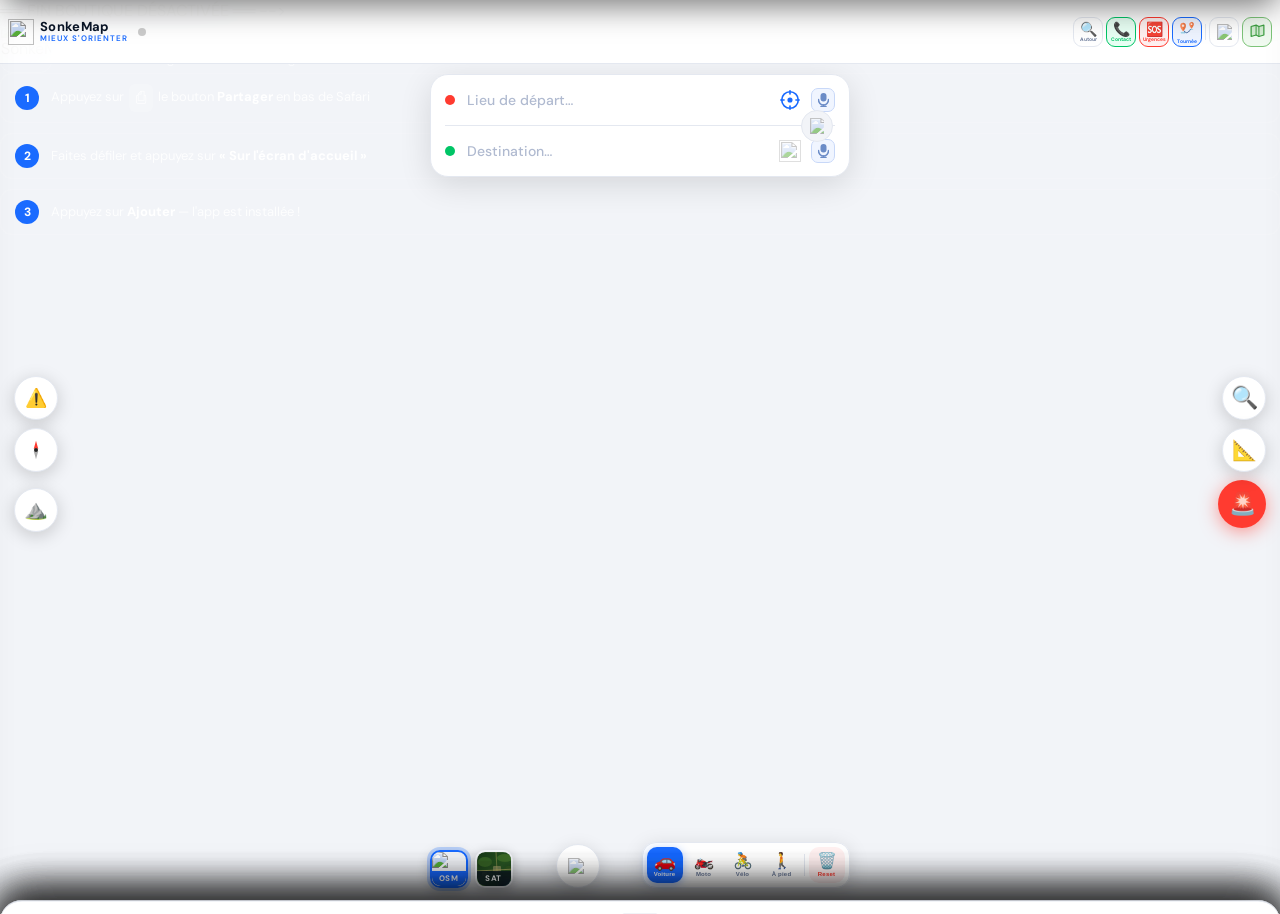
==== index.html @ 171cdb9e "deploy: 5e1329b7e41ce348b9402694beca5dfb8031c513" ====
<!DOCTYPE html>
<html lang="fr">
<head>
    <link rel="icon" type="image/png" href="https://cdn-icons-png.flaticon.com/512/854/854878.png">
    <meta charset="utf-8" />
    <meta name="viewport" content="width=device-width, initial-scale=1.0, maximum-scale=1.0, user-scalable=no, viewport-fit=cover">

    <!-- ══ PWA ══ -->
    <link rel="manifest" href="manifest.json">
    <meta name="theme-color" content="#1A6BFF">
    <meta name="mobile-web-app-capable" content="yes">
    <meta name="apple-mobile-web-app-capable" content="yes">
    <meta name="apple-mobile-web-app-status-bar-style" content="black-translucent">
    <meta name="apple-mobile-web-app-title" content="SonkeMap">
    <meta name="description" content="Application de navigation pour la Guinée — itinéraires, signalement de dangers, postes de secours">
    <link rel="apple-touch-icon" href="https://cdn-icons-png.flaticon.com/512/854/854878.png">
    <link rel="apple-touch-startup-image" href="https://cdn-icons-png.flaticon.com/512/854/854878.png">
    <title>SonkeMap</title>
    <script src="https://cdn.jsdelivr.net/npm/ol@v10.8.0/dist/ol.js">
</script>
    <link rel="stylesheet" href="https://cdn.jsdelivr.net/npm/ol@v10.8.0/ol.css">
    <script src="https://code.jquery.com/jquery-3.7.1.min.js"></script>
    <link href="https://fonts.googleapis.com/css2?family=DM+Sans:wght@400;500;600;700&family=DM+Mono:wght@400;500&display=swap" rel="stylesheet">
    <style>
        :root {
            --blue:#1A6BFF;--blue-dark:#0047CC;--navy:#0A1628;
            --green:#00C566;--red:#FF3B30;--orange:#FF9500;
            --bg:#F2F4F8;--card:#FFFFFF;--text:#0A1628;
            --text-2:#6B7A99;--border:#E4E8F0;
            --safe-top:env(safe-area-inset-top);
            --safe-bottom:env(safe-area-inset-bottom);
            --header-h:64px;
        }
        *,*::before,*::after{box-sizing:border-box;-webkit-tap-highlight-color:transparent;}
        body,html{margin:0;padding:0;height:100%;width:100%;font-family:'DM Sans',sans-serif;overflow:hidden;background:var(--bg);overscroll-behavior:none;}
        #offline-banner{position:fixed;top:0;left:0;right:0;z-index:9999;background:var(--orange);color:#fff;font-size:13px;font-weight:600;text-align:center;padding:6px 12px;padding-top:calc(6px + var(--safe-top));transform:translateY(-100%);transition:transform .3s ease;}
        #offline-banner.show{transform:translateY(0);}
        .header{position:fixed;top:0;left:0;right:0;z-index:3000;height:calc(var(--header-h) + var(--safe-top));padding-top:var(--safe-top);background:rgba(255,255,255,0.96);backdrop-filter:blur(20px);border-bottom:1px solid var(--border);display:flex;align-items:center;}
        .header-inner{display:flex;align-items:center;justify-content:space-between;padding:0 8px;width:100%;}
        .brand{display:flex;align-items:center;gap:6px;flex-shrink:0;}
        .brand-logo{width:26px;height:26px;}
        .brand-text{line-height:1.1;}
        .brand-name{font-weight:700;color:var(--navy);font-size:13px;letter-spacing:.3px;}
        .brand-sub{font-size:8px;color:var(--blue);font-weight:600;text-transform:uppercase;letter-spacing:1px;}
        .header-actions{display:flex;gap:3px;align-items:center;}
        .header-btn{width:30px;height:30px;border-radius:9px;border:1px solid var(--border);background:var(--card);display:flex;align-items:center;justify-content:center;cursor:pointer;transition:all .2s;position:relative;flex-shrink:0;}
        .header-btn:active{transform:scale(.93);}
        .header-btn img{width:15px;opacity:.7;}
        .header-btn .badge{position:absolute;top:-4px;right:-4px;width:15px;height:15px;background:var(--blue);color:#fff;border-radius:50%;font-size:8px;font-weight:700;display:none;align-items:center;justify-content:center;border:2px solid #fff;}
        .header-btn .badge.show{display:flex;}
        .poi-btn{width:34px;height:34px;border-radius:10px;border:1px solid var(--border);background:var(--card);display:flex;flex-direction:column;align-items:center;justify-content:center;cursor:pointer;transition:all .2s;position:relative;gap:1px;flex-shrink:0;}
        .poi-btn:active{transform:scale(.93);}
        .poi-btn .poi-emoji{font-size:15px;line-height:1;}
        .poi-btn .poi-label{font-size:6px;font-weight:700;color:var(--text-2);line-height:1;letter-spacing:.1px;}
        .poi-btn.active{background:var(--blue);border-color:var(--blue);}
        .poi-btn.active .poi-label{color:rgba(255,255,255,.85);}
        .poi-count{position:absolute;top:-4px;right:-4px;width:14px;height:14px;background:var(--red);color:#fff;border-radius:50%;font-size:7px;font-weight:700;display:none;align-items:center;justify-content:center;border:1.5px solid #fff;}
        .poi-count.show{display:flex;}
        .header-sep{width:1px;height:16px;background:var(--border);flex-shrink:0;margin:0 0px;}
        #carte{position:fixed;inset:0;padding-top:calc(var(--header-h) + var(--safe-top));}
        .search-panel{position:fixed;top:calc(var(--header-h) + var(--safe-top) + 10px);left:50%;transform:translateX(-50%);width:calc(100% - 28px);max-width:420px;z-index:2000;}
        .search-card{background:var(--card);border-radius:18px;box-shadow:0 8px 32px rgba(0,0,0,.12);overflow:hidden;border:1px solid var(--border);}
        .input-row{display:flex;align-items:center;padding:0 14px;height:50px;gap:10px;}
        .input-row input{border:none;outline:none;flex:1;font-family:'DM Sans',sans-serif;font-size:14px;font-weight:500;color:var(--text);background:transparent;min-width:0;}
        .input-row input::placeholder{color:#B0BAD0;}
        .sep{height:1px;background:var(--border);margin:0 14px;}
        .dot{width:10px;height:10px;border-radius:50%;flex-shrink:0;}
        .dot.s{background:var(--red);}
        .dot.e{background:var(--green);}
        .row-icon{width:22px;height:22px;cursor:pointer;opacity:.5;transition:opacity .2s;flex-shrink:0;}
        .gps-location-icon{width:22px;height:22px;cursor:pointer;flex-shrink:0;display:flex;align-items:center;justify-content:center;}
        .gps-location-icon svg{width:22px;height:22px;}
        .btn-swap{position:absolute;right:16px;top:50%;transform:translateY(-50%);width:32px;height:32px;border-radius:50%;background:var(--bg);border:1px solid var(--border);display:flex;align-items:center;justify-content:center;cursor:pointer;z-index:5;transition:all .2s;}
        .btn-swap:active{transform:translateY(-50%) scale(.9);}
        .btn-swap img{width:14px;opacity:.6;}
        .search-card-inner{position:relative;}
        .results-list{background:var(--card);border-radius:14px;margin-top:8px;max-height:260px;overflow-y:auto;display:none;box-shadow:0 8px 30px rgba(0,0,0,.12);border:1px solid var(--border);}
        .result-item{padding:11px 16px;border-bottom:1px solid var(--border);cursor:pointer;display:flex;align-items:center;gap:10px;}
        .result-item:last-child{border-bottom:none;}
        .result-item:active{background:var(--bg);}
        .result-pin{width:12px;opacity:.4;flex-shrink:0;}
        .result-name{font-size:13px;font-weight:600;color:var(--text);white-space:nowrap;overflow:hidden;text-overflow:ellipsis;}
        .result-addr{font-size:11px;color:var(--text-2);white-space:nowrap;overflow:hidden;text-overflow:ellipsis;}
        .bottom-panel{position:fixed;bottom:0;left:0;right:0;padding-bottom:calc(12px + var(--safe-bottom));z-index:2000;display:flex;flex-direction:column;align-items:center;gap:10px;pointer-events:none;}
        .bottom-panel>*{pointer-events:all;}
        .info-card{background:var(--card);border-radius:18px;box-shadow:0 8px 32px rgba(0,0,0,.14);border:1px solid var(--border);width:calc(100% - 28px);max-width:420px;overflow:hidden;}
        .info-summary{padding:14px 16px 10px;display:flex;align-items:center;justify-content:space-between;}
        .info-arrival{font-size:13px;font-weight:700;color:var(--navy);}
        .info-meta{display:flex;gap:0;margin-top:3px;}
        .info-badge{font-size:11px;font-weight:600;color:var(--text-2);display:flex;align-items:center;gap:3px;}
        .info-badge span{font-family:'DM Mono',monospace;}
        .info-sep{color:var(--border);margin:0 4px;font-weight:400;}
        .info-actions{display:flex;gap:6px;align-items:center;}
        .btn-nav-start{background:var(--green);color:#fff;border:none;border-radius:10px;font-family:'DM Sans',sans-serif;font-size:12px;font-weight:700;padding:8px 12px;cursor:pointer;white-space:nowrap;transition:all .2s;display:flex;align-items:center;gap:5px;}
        .btn-nav-start.navigating{background:var(--red);}
        .btn-nav-start:active{transform:scale(.95);}
        .btn-preview{background:var(--blue);color:#fff;border:none;border-radius:10px;font-family:'DM Sans',sans-serif;font-size:12px;font-weight:700;padding:8px 12px;cursor:pointer;white-space:nowrap;transition:all .2s;display:none;align-items:center;gap:5px;}
        .btn-preview:active{transform:scale(.95);}
        .btn-preview.show{display:flex;}
        .btn-steps{background:var(--bg);color:var(--text);border:1px solid var(--border);border-radius:10px;font-family:'DM Sans',sans-serif;font-size:12px;font-weight:600;padding:8px 12px;cursor:pointer;white-space:nowrap;transition:all .2s;}
        .btn-steps:active{transform:scale(.95);}
        .nav-active-badge{display:none;align-items:center;gap:5px;font-size:10px;font-weight:700;color:var(--green);background:#E8FFF4;border:1px solid rgba(0,197,102,.3);border-radius:20px;padding:3px 8px;margin-top:4px;width:fit-content;}
        .nav-active-badge.show{display:flex;}
        .nav-active-badge .pulse{width:7px;height:7px;border-radius:50%;background:var(--green);animation:blink 1.4s infinite;}
        @keyframes blink{0%,100%{opacity:1;transform:scale(1)}50%{opacity:.3;transform:scale(1.5)}}
        .preview-banner{display:none;align-items:center;justify-content:center;gap:8px;background:transparent;border:none;border-radius:10px;padding:4px 10px;margin-top:0;width:calc(100% - 28px);max-width:420px;}
        .preview-banner.show{display:flex;}
        .preview-banner .pb-icon{display:none;}
        .preview-banner .pb-text{flex:1;line-height:1.3;}
        .preview-banner .pb-gps-btn{background:var(--blue);color:#fff;border:none;border-radius:8px;font-family:'DM Sans',sans-serif;font-size:10px;font-weight:700;padding:5px 9px;cursor:pointer;white-space:nowrap;flex-shrink:0;}
        .steps-list{max-height:0;overflow:hidden;transition:max-height .35s ease;border-top:0px solid var(--border);}
        .steps-list.open{max-height:220px;border-top:1px solid var(--border);overflow-y:auto;}
        .step-item{padding:9px 16px;border-bottom:1px solid var(--border);display:flex;align-items:flex-start;gap:12px;cursor:pointer;}
        .step-item:last-child{border-bottom:none;}
        .step-item.active-step{background:#EEF4FF;}
        .step-num{min-width:22px;height:22px;background:var(--blue);color:#fff;border-radius:50%;font-size:10px;font-weight:700;display:flex;align-items:center;justify-content:center;flex-shrink:0;margin-top:1px;}
        .step-num.current{background:var(--green);}
        .step-text{font-size:12px;color:var(--text);line-height:1.4;}
        .step-dist{font-size:10px;color:var(--text-2);font-family:'DM Mono',monospace;margin-top:1px;}
        .fab-voice{position:fixed;top:calc(var(--header-h) + var(--safe-top) + 10px);right:14px;width:40px;height:40px;border-radius:50%;background:var(--card);border:1px solid var(--border);box-shadow:0 4px 14px rgba(0,0,0,.13);display:none;align-items:center;justify-content:center;font-size:17px;cursor:pointer;z-index:2100;transition:all .2s;}
        .fab-voice.show{display:flex;}
        .fab-voice.muted{background:#FFF0F0;border-color:var(--red);}
        .controls-row{display:flex;justify-content:space-between;align-items:flex-end;width:calc(100% - 28px);max-width:420px;}
        /* ══ MODES DE TRANSPORT — redesign ══ */
        .mode-group{
            display:flex;gap:3px;
            background:rgba(255,255,255,.95);
            padding:4px;border-radius:14px;
            backdrop-filter:blur(20px);
            box-shadow:0 4px 20px rgba(0,0,0,.13);
            border:1px solid var(--border);
            align-items:center;
        }
        .mode-btn{
            display:flex;flex-direction:column;
            align-items:center;justify-content:center;
            gap:2px;
            width:36px;height:36px;
            border-radius:10px;
            border:none;background:transparent;
            cursor:pointer;transition:all .2s cubic-bezier(.4,0,.2,1);
            position:relative;flex-shrink:0;
            -webkit-tap-highlight-color:transparent;
            padding:0;
        }
        .mode-btn:active{transform:scale(.88);}
        .mode-btn .mode-icon{font-size:16px;line-height:1;transition:transform .2s;}
        .mode-btn .mode-label{
            font-size:6px;font-weight:700;
            color:var(--text-2);line-height:1;
            letter-spacing:.2px;transition:color .2s;
        }
        .mode-btn.active{
            background:var(--blue);
            box-shadow:0 2px 8px rgba(26,107,255,.35);
        }
        .mode-btn.active .mode-label{color:#fff;}
        .mode-btn.active .mode-icon{transform:scale(1.1);}
        /* Séparateur avant reset */
        .mode-sep{
            width:1px;height:22px;
            background:var(--border);
            flex-shrink:0;margin:0 1px;
        }
        /* Bouton reset */
        .mode-btn.mode-reset{
            background:#FFF0F0;
            border-radius:10px;
        }
        .mode-btn.mode-reset:active{background:#FFE0DE;}
        .right-btns{display:flex;flex-direction:column;gap:8px;align-items:flex-end;}
        .fab{width:44px;height:44px;border-radius:50%;background:var(--card);box-shadow:0 4px 18px rgba(0,0,0,.13);border:1px solid var(--border);display:flex;align-items:center;justify-content:center;cursor:pointer;transition:all .2s;}
        .fab:active{transform:scale(.92);}
        .fab img{width:20px;opacity:.7;}
        .fab.active img{opacity:1;}
        .fab.active{border-color:var(--blue);background:#EEF4FF;}
        .side-panel{position:fixed;top:0;right:0;bottom:0;width:min(340px,90vw);background:var(--card);box-shadow:-8px 0 40px rgba(0,0,0,.15);z-index:4000;transform:translateX(110%);transition:transform .32s cubic-bezier(.4,0,.2,1);display:flex;flex-direction:column;overflow:hidden;}
        .side-panel.open{transform:translateX(0);}
        .poi-panel{position:fixed;top:0;left:0;bottom:0;width:min(340px,90vw);background:var(--card);box-shadow:8px 0 40px rgba(0,0,0,.15);z-index:4000;transform:translateX(-110%);transition:transform .32s cubic-bezier(.4,0,.2,1);display:flex;flex-direction:column;overflow:hidden;}
        .poi-panel.open{transform:translateX(0);}
        .panel-head{padding:16px 16px 12px;padding-top:calc(16px + var(--safe-top));border-bottom:1px solid var(--border);display:flex;align-items:center;justify-content:space-between;}
        .panel-title{font-size:15px;font-weight:700;color:var(--navy);}
        .panel-close{width:30px;height:30px;border-radius:8px;background:var(--bg);border:none;cursor:pointer;display:flex;align-items:center;justify-content:center;font-size:16px;}
        .panel-body{flex:1;overflow-y:auto;padding:0;}
        .panel-empty{text-align:center;padding:40px 20px;color:var(--text-2);font-size:13px;}
        .panel-empty .em{font-size:36px;margin-bottom:10px;}

        /* ── LIST ITEMS avec boutons départ/destination ── */
        .list-item{display:flex;align-items:center;gap:10px;padding:10px 12px;border-radius:12px;cursor:pointer;transition:background .15s;margin:4px 8px;}
        .list-item:active{background:var(--bg);}
        .list-icon{width:36px;height:36px;border-radius:10px;background:var(--bg);display:flex;align-items:center;justify-content:center;font-size:17px;flex-shrink:0;}
        .list-main{flex:1;min-width:0;}
        .list-name{font-size:13px;font-weight:600;color:var(--text);white-space:nowrap;overflow:hidden;text-overflow:ellipsis;}
        .list-sub{font-size:11px;color:var(--text-2);margin-top:1px;}
        /* Groupe de boutons actions sur chaque item */
        .list-actions{display:flex;gap:4px;flex-shrink:0;align-items:center;}
        .list-act-btn{height:26px;border-radius:7px;border:none;cursor:pointer;font-size:9px;font-weight:700;padding:0 7px;white-space:nowrap;transition:all .15s;font-family:'DM Sans',sans-serif;}
        .list-act-btn:active{transform:scale(.93);}
        .list-act-depart{background:#E8FFF4;color:#007A40;border:1px solid rgba(0,197,102,.3);}
        .list-act-dest{background:#EEF4FF;color:var(--blue);border:1px solid rgba(26,107,255,.25);}
        .list-del{width:26px;height:26px;border-radius:7px;background:#FFF0F0;border:1px solid rgba(255,59,48,.2);cursor:pointer;font-size:12px;display:flex;align-items:center;justify-content:center;flex-shrink:0;}

        .poi-item{display:flex;align-items:center;gap:12px;padding:12px 14px;border-bottom:1px solid var(--border);cursor:pointer;transition:background .15s;}
        .poi-item:last-child{border-bottom:none;}
        .poi-item:active{background:var(--bg);}
        .poi-item-icon{width:42px;height:42px;border-radius:12px;display:flex;align-items:center;justify-content:center;font-size:22px;flex-shrink:0;}
        .poi-item-body{flex:1;min-width:0;}
        .poi-item-name{font-size:13px;font-weight:600;color:var(--text);overflow:hidden;text-overflow:ellipsis;white-space:nowrap;}
        .poi-item-addr{font-size:10px;color:var(--text-2);margin-top:2px;overflow:hidden;text-overflow:ellipsis;white-space:nowrap;}
        .poi-item-dist{font-size:10px;color:var(--blue);font-weight:600;font-family:'DM Mono',monospace;margin-top:2px;}
        .poi-go-btn{background:var(--blue);color:#fff;border:none;border-radius:8px;font-family:'DM Sans',sans-serif;font-size:10px;font-weight:700;padding:6px 10px;cursor:pointer;white-space:nowrap;flex-shrink:0;}
        .poi-go-btn:active{transform:scale(.95);}
        .poi-loading{text-align:center;padding:40px 20px;color:var(--text-2);font-size:13px;}
        .poi-spinner{font-size:30px;display:block;margin-bottom:10px;animation:spin 1.2s linear infinite;}
        @keyframes spin{to{transform:rotate(360deg)}}
        .overlay{position:fixed;inset:0;background:rgba(0,0,0,.35);z-index:3999;display:none;backdrop-filter:blur(2px);}
        .overlay.show{display:block;}
        #toast{position:fixed;bottom:calc(180px + var(--safe-bottom));left:50%;transform:translateX(-50%) translateY(20px);background:var(--navy);color:#fff;font-size:12px;font-weight:600;padding:10px 18px;border-radius:20px;z-index:9999;opacity:0;transition:all .3s;white-space:nowrap;pointer-events:none;}
        #toast.show{opacity:1;transform:translateX(-50%) translateY(0);}

        .speed-widget{position:fixed;left:14px;bottom:calc(200px + var(--safe-bottom));z-index:2100;display:none;flex-direction:column;align-items:center;background:var(--card);border:2px solid var(--border);border-radius:14px;padding:6px 10px;min-width:58px;box-shadow:0 4px 16px rgba(0,0,0,.14);transition:border-color .3s,background .3s;}
        .speed-widget.show{display:flex;}
        .speed-widget.overspeed{border-color:var(--red);background:#FFF0F0;}
        .speed-widget.overspeed .speed-val{color:var(--red);}
        .speed-val{font-size:26px;font-weight:800;color:var(--navy);font-family:'DM Mono',monospace;line-height:1;}
        .speed-unit{font-size:9px;font-weight:700;color:var(--text-2);letter-spacing:.5px;margin-top:1px;}
        .speed-limit-widget{position:fixed;left:14px;bottom:calc(268px + var(--safe-bottom));z-index:2100;display:none;flex-direction:column;align-items:center;background:#fff;border:3px solid var(--red);border-radius:50%;width:50px;height:50px;justify-content:center;box-shadow:0 4px 14px rgba(0,0,0,.12);}
        .speed-limit-widget.show{display:flex;}
        .speed-limit-val{font-size:15px;font-weight:900;color:var(--red);font-family:'DM Mono',monospace;line-height:1;}
        .speed-limit-lbl{font-size:7px;font-weight:700;color:var(--red);letter-spacing:.3px;}
        .compass-fab{position:fixed;left:14px;top:calc(50% - 22px);width:44px;height:44px;border-radius:50%;background:var(--card);box-shadow:0 4px 18px rgba(0,0,0,.18);border:1px solid var(--border);display:flex;align-items:center;justify-content:center;cursor:pointer;transition:all .2s;z-index:2050;}
        .compass-fab:active{transform:scale(.92);}
        .compass-fab.active{border-color:var(--blue);background:#EEF4FF;}
        .compass-needle{width:22px;height:22px;transition:transform .4s cubic-bezier(.4,0,.2,1);will-change:transform;display:block;}
        .left-tool-btn{position:fixed;left:14px;width:44px;height:44px;border-radius:50%;background:var(--card);box-shadow:0 4px 18px rgba(0,0,0,.18);border:1px solid var(--border);display:flex;align-items:center;justify-content:center;cursor:pointer;transition:all .2s;z-index:2050;font-size:19px;-webkit-tap-highlight-color:transparent;}
        .left-tool-btn:active{transform:scale(.92);}
        .left-tool-btn.active{border-color:var(--orange);background:#FFF6E8;box-shadow:0 4px 18px rgba(255,149,0,.3);}
        #btn-altit{top:calc(50% + 38px);}
        .geo-result-card{position:fixed;left:68px;background:var(--card);border-radius:14px;box-shadow:0 6px 24px rgba(0,0,0,.18);border:1px solid var(--border);z-index:2300;display:none;min-width:220px;max-width:280px;overflow:hidden;touch-action:none;user-select:none;}
        .geo-result-card.show{display:block;}
        .geo-result-head{display:flex;align-items:center;justify-content:space-between;padding:9px 12px 7px;border-bottom:1px solid var(--border);background:var(--bg);cursor:grab;}
        .geo-result-head:active{cursor:grabbing;}
        .geo-result-title{font-size:11px;font-weight:700;color:var(--navy);display:flex;align-items:center;gap:6px;}
        .geo-result-close{width:22px;height:22px;border-radius:6px;background:transparent;border:none;cursor:pointer;font-size:13px;display:flex;align-items:center;justify-content:center;color:var(--text-2);}
        .geo-result-body{padding:10px 12px;}
        .geo-result-row{display:flex;justify-content:space-between;align-items:baseline;margin-bottom:5px;}
        .geo-result-row:last-child{margin-bottom:0;}
        .geo-result-lbl{font-size:9px;font-weight:700;color:var(--text-2);text-transform:uppercase;letter-spacing:.5px;}
        .geo-result-val{font-size:13px;font-weight:700;color:var(--navy);font-family:'DM Mono',monospace;text-align:right;}
        .geo-loading{font-size:12px;color:var(--text-2);text-align:center;padding:10px 12px;}
        body.geo-mode #carte{cursor:crosshair!important;}
        .measure-btn{position:fixed;right:14px;width:44px;height:44px;border-radius:50%;background:var(--card);box-shadow:0 4px 18px rgba(0,0,0,.18);border:1px solid var(--border);display:flex;align-items:center;justify-content:center;cursor:pointer;transition:all .2s;z-index:2050;font-size:20px;-webkit-tap-highlight-color:transparent;}
        .measure-btn:active{transform:scale(.92);}
        .measure-btn.active{border-color:var(--orange);background:#FFF6E8;box-shadow:0 4px 18px rgba(255,149,0,.3);}
        #btn-area{top:calc(50% + 30px);}
        #btn-perimeter{top:calc(50% - 22px);}
        #btn-map-search{top:calc(50% - 74px);font-size:22px;}
        #btn-map-search.active{border-color:var(--blue);background:#EEF4FF;box-shadow:0 4px 18px rgba(26,107,255,.25);}
        .map-search-panel{position:fixed;right:66px;top:calc(50% - 74px);width:min(280px, calc(100vw - 90px));background:var(--card);border-radius:14px;box-shadow:0 8px 30px rgba(0,0,0,.18);border:1px solid var(--border);z-index:2300;display:none;overflow:hidden;}
        .map-search-panel.show{display:block;}
        .map-search-input-row{display:flex;align-items:center;padding:0 12px;height:46px;gap:8px;border-bottom:1px solid var(--border);}
        .map-search-input-row input{border:none;outline:none;flex:1;font-family:'DM Sans',sans-serif;font-size:13px;font-weight:500;color:var(--text);background:transparent;min-width:0;}
        .map-search-input-row input::placeholder{color:#B0BAD0;}
        .map-search-results{max-height:220px;overflow-y:auto;}
        .map-search-item{padding:9px 12px;border-bottom:1px solid var(--border);cursor:pointer;display:flex;align-items:flex-start;gap:8px;transition:background .15s;}
        .map-search-item:last-child{border-bottom:none;}
        .map-search-item:active{background:var(--bg);}
        .map-search-item-pin{font-size:14px;flex-shrink:0;margin-top:1px;}
        .map-search-item-info{flex:1;min-width:0;}
        .map-search-item-name{font-size:12px;font-weight:600;color:var(--text);line-height:1.3;}
        .map-search-item-addr{font-size:10px;color:var(--text-2);margin-top:1px;}
        .map-search-empty{padding:18px 12px;text-align:center;color:var(--text-2);font-size:12px;}
        .place-card{position:fixed;bottom:calc(90px + var(--safe-bottom));left:50%;transform:translateX(-50%);width:calc(100% - 28px);max-width:420px;background:var(--card);border-radius:18px;box-shadow:0 8px 32px rgba(0,0,0,.18);border:1px solid var(--border);z-index:2400;transition:opacity .25s,transform .25s;opacity:0;pointer-events:none;transform:translateX(-50%) translateY(16px);}
        .place-card.show{opacity:1;pointer-events:all;transform:translateX(-50%) translateY(0);}
        .place-card-inner{display:flex;align-items:center;justify-content:space-between;padding:14px 16px;gap:12px;}
        .place-card-info{flex:1;min-width:0;}
        .place-card-name{font-size:13px;font-weight:700;color:var(--navy);white-space:nowrap;overflow:hidden;text-overflow:ellipsis;}
        .place-card-sub{font-size:10px;color:var(--text-2);margin-top:2px;white-space:nowrap;overflow:hidden;text-overflow:ellipsis;}
        .place-card-actions{display:flex;gap:8px;flex-shrink:0;}
        .place-card-go{background:var(--blue);color:#fff;border:none;border-radius:10px;font-family:'DM Sans',sans-serif;font-size:12px;font-weight:700;padding:9px 14px;cursor:pointer;white-space:nowrap;transition:all .2s;}
        .place-card-go:active{transform:scale(.95);}
        .place-card-close{width:32px;height:32px;border-radius:50%;background:var(--bg);border:1px solid var(--border);cursor:pointer;font-size:14px;display:flex;align-items:center;justify-content:center;flex-shrink:0;}
        .measure-card{position:fixed;left:14px;top:calc(var(--header-h) + var(--safe-top) + 130px);width:calc(100% - 28px);max-width:340px;background:var(--card);border-radius:16px;box-shadow:0 8px 30px rgba(0,0,0,.15);border:1px solid var(--border);z-index:2200;display:none;overflow:hidden;touch-action:none;user-select:none;}
        .measure-card.show{display:block;}
        .measure-card-head{display:flex;align-items:center;justify-content:space-between;padding:10px 14px 8px;border-bottom:1px solid var(--border);cursor:grab;background:var(--bg);border-radius:16px 16px 0 0;}
        .measure-card-head:active{cursor:grabbing;}
        .measure-drag-hint{font-size:9px;color:var(--text-2);display:flex;align-items:center;gap:3px;}
        .measure-card-title{font-size:13px;font-weight:700;color:var(--navy);display:flex;align-items:center;gap:6px;}
        .measure-card-body{padding:10px 14px;}
        .measure-values{display:flex;gap:10px;margin-bottom:10px;}
        .measure-val-box{flex:1;background:var(--bg);border-radius:10px;padding:8px 10px;text-align:center;}
        .measure-val-num{font-size:18px;font-weight:800;color:var(--navy);font-family:'DM Mono',monospace;line-height:1.1;}
        .measure-val-unit{font-size:9px;font-weight:700;color:var(--text-2);text-transform:uppercase;letter-spacing:.5px;margin-top:2px;}
        .measure-hint{font-size:10px;color:var(--text-2);text-align:center;margin-bottom:8px;line-height:1.4;}
        .measure-actions{display:flex;gap:8px;}
        .measure-act-btn{flex:1;padding:8px;border:none;border-radius:10px;font-family:'DM Sans',sans-serif;font-size:12px;font-weight:700;cursor:pointer;transition:all .2s;}
        .measure-act-btn:active{transform:scale(.96);}
        .measure-undo{background:var(--bg);color:var(--text);border:1px solid var(--border);}
        .measure-close{background:var(--red);color:#fff;}
        .go-modal{position:fixed;bottom:0;left:0;right:0;background:var(--card);border-radius:22px 22px 0 0;box-shadow:0 -8px 40px rgba(0,0,0,.18);border-top:1px solid var(--border);z-index:4500;transform:translateY(100%);transition:transform .32s cubic-bezier(.4,0,.2,1);padding-bottom:calc(12px + var(--safe-bottom));max-height:85vh;overflow-y:auto;}
        .go-modal.open{transform:translateY(0);}
        .go-modal-handle{width:36px;height:4px;background:var(--border);border-radius:2px;margin:10px auto 0;}
        .go-modal-head{display:flex;align-items:center;justify-content:space-between;padding:12px 16px 8px;}
        .go-dest-name{font-size:14px;font-weight:700;color:var(--navy);flex:1;overflow:hidden;text-overflow:ellipsis;white-space:nowrap;margin-right:10px;}
        .go-close-btn{width:28px;height:28px;border-radius:8px;background:var(--bg);border:none;cursor:pointer;font-size:14px;display:flex;align-items:center;justify-content:center;flex-shrink:0;}
        .go-section{padding:0 16px 12px;}
        .go-label{font-size:11px;font-weight:700;color:var(--text-2);text-transform:uppercase;letter-spacing:.5px;margin-bottom:8px;}
        .go-depart-opts{display:flex;gap:8px;margin-bottom:10px;}
        .go-dep-btn{flex:1;padding:10px 8px;border-radius:12px;border:1.5px solid var(--border);background:var(--bg);font-family:'DM Sans',sans-serif;font-size:12px;font-weight:600;color:var(--text);cursor:pointer;text-align:center;transition:all .2s;}
        .go-dep-btn.active{border-color:var(--blue);background:#EEF4FF;color:var(--blue);}
        .go-dep-btn:active{transform:scale(.97);}
        .go-addr-row{display:flex;align-items:center;gap:8px;background:var(--bg);border-radius:12px;border:1.5px solid var(--border);padding:0 12px;height:44px;margin-bottom:10px;}
        .go-addr-row input{border:none;outline:none;flex:1;background:transparent;font-family:'DM Sans',sans-serif;font-size:13px;color:var(--text);min-width:0;}
        .go-addr-row input::placeholder{color:#B0BAD0;}
        .go-addr-results{background:var(--card);border-radius:10px;border:1px solid var(--border);max-height:140px;overflow-y:auto;margin-bottom:10px;display:none;}
        .go-addr-item{padding:9px 12px;border-bottom:1px solid var(--border);cursor:pointer;font-size:12px;color:var(--text);}
        .go-addr-item:last-child{border-bottom:none;}
        .go-addr-item:active{background:var(--bg);}
        .go-modes-row{display:flex;gap:8px;margin-bottom:14px;}
        .go-mode-btn{width:44px;height:44px;border-radius:50%;border:1.5px solid var(--border);background:var(--bg);display:flex;align-items:center;justify-content:center;cursor:pointer;transition:all .2s;font-size:18px;flex-shrink:0;}
        .go-mode-btn.active{border-color:var(--blue);background:#EEF4FF;}
        .go-mode-btn:active{transform:scale(.93);}
        .go-calc-btn{display:block;width:100%;padding:14px;background:var(--blue);color:#fff;border:none;border-radius:14px;font-family:'DM Sans',sans-serif;font-size:14px;font-weight:700;cursor:pointer;transition:all .2s;text-align:center;}
        .go-calc-btn:active{transform:scale(.97);background:var(--blue-dark);}
        .go-overlay{position:fixed;inset:0;background:rgba(0,0,0,.4);z-index:4499;display:none;backdrop-filter:blur(2px);}
        .go-overlay.show{display:block;}
        .mic-row-btn{width:24px;height:24px;border-radius:7px;border:1.5px solid #C8D8F8;background:#F0F5FF;cursor:pointer;display:flex;align-items:center;justify-content:center;flex-shrink:0;transition:all .2s;position:relative;overflow:visible;-webkit-tap-highlight-color:transparent;padding:0;}
        .mic-row-btn:active{transform:scale(.9);}
        .mic-row-btn.listening{background:var(--red);border-color:var(--red);animation:mic-pulse 1s infinite;}
        .mic-row-btn svg{display:block;}
        .mic-row-btn.listening svg path,.mic-row-btn.listening svg rect{fill:#fff;}
        @keyframes mic-pulse{0%,100%{box-shadow:0 0 0 0 rgba(255,59,48,.4)}50%{box-shadow:0 0 0 8px rgba(255,59,48,0)}}

        /* ══════════════════════════════════════════════════
           ── LABELS ITINÉRAIRES — fond transparent, contour noir
           ══════════════════════════════════════════════════ */
        .route-label {
            /* Fond blanc semi-transparent */
            background: rgba(255,255,255,0.72);
            backdrop-filter: blur(4px);
            -webkit-backdrop-filter: blur(4px);
            border-radius: 10px;
            /* Contour noir net */
            border: 2px solid rgba(10, 22, 40, 0.85);
            box-shadow: 0 2px 8px rgba(0,0,0,.25);
            padding: 5px 10px;
            display: flex;
            align-items: center;
            cursor: pointer;
            transition: border-color .18s, box-shadow .18s;
            white-space: nowrap;
            /* Centré sur le point d'ancrage (directement sur le tracé) */
            transform: translate(-50%, -50%);
            pointer-events: all;
            position: relative;
        }
        .route-label:hover {
            border-color: rgba(10,22,40,1);
            box-shadow: 0 3px 12px rgba(0,0,0,.32);
        }
        /* Sélectionné → contour rose */
        .route-label.selected {
            border: 2.5px solid #FF2D87;
            box-shadow: 0 3px 14px rgba(255,45,135,.4);
        }
        /* Label alternatif — légèrement estompé */
        .route-label.alt-label {
            border-color: rgba(10,22,40,0.55);
            box-shadow: 0 1px 6px rgba(0,0,0,.16);
            opacity: .88;
            transform: translate(-50%, -50%);
        }
        .route-label.alt-label.selected {
            border-color: #FF2D87;
            opacity: 1;
        }
        .route-label-icon { display: none; }
        .route-label-body {}
        .route-label-dur {
            font-size: 13px;
            font-weight: 900;
            color: #0A1628;
            line-height: 1.2;
            letter-spacing: .2px;
        }
        .route-label-dist {
            font-size: 10px;
            font-weight: 800;
            color: #0A1628;
            font-family: 'DM Mono', monospace;
            margin-top: 2px;
            letter-spacing: .1px;
        }

        .danger-fab{position:fixed;left:14px;top:calc(50% - 74px);width:44px;height:44px;border-radius:50%;background:var(--card);border:1px solid var(--border);box-shadow:0 4px 18px rgba(0,0,0,.18);display:flex;align-items:center;justify-content:center;font-size:18px;cursor:pointer;z-index:2050;transition:all .2s;-webkit-tap-highlight-color:transparent;}
        .danger-fab:active{transform:scale(.92);}
        .danger-fab.active{background:#FFF6E8;border-color:var(--orange);box-shadow:0 4px 18px rgba(255,149,0,.3);}
        .share-panel{position:fixed;bottom:0;left:0;right:0;background:var(--card);border-radius:22px 22px 0 0;box-shadow:0 -8px 40px rgba(0,0,0,.18);border-top:1px solid var(--border);z-index:4500;transform:translateY(100%);transition:transform .32s cubic-bezier(.4,0,.2,1);padding:16px 16px calc(20px + var(--safe-bottom));}
        .share-panel.open{transform:translateY(0);}
        .share-panel-handle{width:36px;height:4px;background:var(--border);border-radius:2px;margin:0 auto 14px;}
        .share-title{font-size:14px;font-weight:700;color:var(--navy);margin-bottom:14px;}
        .share-options{display:flex;gap:10px;flex-wrap:wrap;}
        .share-btn{flex:1;min-width:130px;display:flex;align-items:center;gap:10px;padding:12px 14px;border-radius:14px;border:1.5px solid var(--border);background:var(--bg);cursor:pointer;transition:all .2s;}
        .share-btn:active{transform:scale(.97);}
        .share-btn-icon{font-size:22px;flex-shrink:0;}
        .share-btn-label{font-size:12px;font-weight:700;color:var(--navy);line-height:1.3;}
        .share-btn-sub{font-size:10px;color:var(--text-2);margin-top:1px;}
        .share-overlay{position:fixed;inset:0;background:rgba(0,0,0,.4);z-index:4499;display:none;backdrop-filter:blur(2px);}
        .share-overlay.show{display:block;}
        .btn-share-route{background:var(--bg);color:var(--text);border:1px solid var(--border);border-radius:10px;font-family:'DM Sans',sans-serif;font-size:12px;font-weight:600;padding:8px 10px;cursor:pointer;white-space:nowrap;transition:all .2s;display:flex;align-items:center;gap:4px;}
        .btn-share-route:active{transform:scale(.95);}

        /* ══ POI GROUPÉ ══ */
        .poi-group-btn{width:30px;height:30px;border-radius:9px;border:1px solid var(--border);background:var(--card);display:flex;flex-direction:column;align-items:center;justify-content:center;cursor:pointer;transition:all .2s;position:relative;flex-shrink:0;gap:1px;}
        .poi-group-btn:active{transform:scale(.93);}
        .poi-group-btn.open{background:var(--blue);border-color:var(--blue);}
        .poi-group-btn .pg-emoji{font-size:14px;line-height:1;}
        .poi-group-btn .pg-label{font-size:5px;font-weight:700;color:var(--text-2);line-height:1;}
        .poi-group-btn.open .pg-label{color:rgba(255,255,255,.85);}
        .poi-dd{position:fixed;top:calc(var(--header-h) + var(--safe-top) + 6px);right:60px;background:var(--card);border-radius:14px;box-shadow:0 8px 28px rgba(0,0,0,.18);border:1px solid var(--border);z-index:3500;display:none;overflow:hidden;min-width:165px;}
        .poi-dd.show{display:block;}
        .poi-dd-item{display:flex;align-items:center;gap:10px;padding:11px 14px;cursor:pointer;border-bottom:1px solid var(--border);transition:background .15s;}
        .poi-dd-item:last-child{border-bottom:none;}
        .poi-dd-item:active,.poi-dd-item.active{background:#EEF4FF;}
        .poi-dd-emoji{font-size:18px;}
        .poi-dd-label{font-size:13px;font-weight:600;color:var(--text);}

        /* ══ SIGNALEMENT DANGER STYLE WAZE ══ */
        /* Bouton flottant rouge */
        .waze-report-btn{
            position:fixed;right:14px;top:calc(50% + 30px);
            width:48px;height:48px;border-radius:50%;
            background:#FF3B30;border:none;
            box-shadow:0 4px 18px rgba(255,59,48,.5);
            display:flex;align-items:center;justify-content:center;
            font-size:22px;cursor:pointer;z-index:2050;
            transition:all .2s;-webkit-tap-highlight-color:transparent;
        }
        .waze-report-btn:active{transform:scale(.9);}
        .waze-report-btn.editing{background:#FF9500;box-shadow:0 4px 18px rgba(255,149,0,.5);animation:pulse-orange 1.2s infinite;}
        @keyframes pulse-orange{0%,100%{box-shadow:0 0 0 0 rgba(255,149,0,.5)}60%{box-shadow:0 0 0 12px rgba(255,149,0,0)}}
        .waze-badge{position:absolute;top:-3px;right:-3px;min-width:16px;height:16px;background:var(--navy);color:#fff;border-radius:8px;font-size:8px;font-weight:700;display:none;align-items:center;justify-content:center;border:2px solid #fff;padding:0 3px;}
        .waze-badge.show{display:flex;}

        /* Bandeau mode édition */
        .edit-mode-bar{
            position:fixed;top:calc(var(--header-h) + var(--safe-top) + 6px);
            left:50%;transform:translateX(-50%);
            background:#FF9500;color:#fff;
            border-radius:24px;padding:8px 18px;
            font-size:13px;font-weight:700;
            z-index:2200;display:none;align-items:center;gap:8px;
            box-shadow:0 4px 16px rgba(255,149,0,.45);
            white-space:nowrap;pointer-events:none;
        }
        .edit-mode-bar.show{display:flex;}
        body.danger-edit-mode #carte{cursor:crosshair!important;}

        /* Popup choix type (apparaît au clic sur la carte) */
        .danger-type-popup{
            position:fixed;bottom:0;left:0;right:0;
            background:var(--card);border-radius:22px 22px 0 0;
            box-shadow:0 -8px 32px rgba(0,0,0,.2);
            border-top:1px solid var(--border);
            z-index:4600;transform:translateY(100%);
            transition:transform .28s cubic-bezier(.4,0,.2,1);
            padding-bottom:calc(16px + var(--safe-bottom));
        }
        .danger-type-popup.show{transform:translateY(0);}
        .dtp-handle{width:36px;height:4px;background:var(--border);border-radius:2px;margin:12px auto 0;}
        .dtp-head{display:flex;align-items:center;justify-content:space-between;padding:12px 16px 8px;}
        .dtp-title{font-size:14px;font-weight:800;color:var(--navy);}
        .dtp-close{width:26px;height:26px;border-radius:8px;background:var(--bg);border:none;cursor:pointer;font-size:14px;display:flex;align-items:center;justify-content:center;}
        .dtp-preview{font-size:11px;color:var(--text-2);padding:0 16px 10px;display:flex;align-items:center;gap:6px;}
        .dtp-preview span{font-family:'DM Mono',monospace;background:var(--bg);border-radius:6px;padding:2px 6px;font-size:10px;}
        .dtp-grid{display:grid;grid-template-columns:repeat(3,1fr);gap:8px;padding:0 12px 14px;}
        .dtp-btn{
            display:flex;flex-direction:column;align-items:center;gap:5px;
            padding:12px 6px;border-radius:14px;
            border:2px solid var(--border);background:var(--bg);
            cursor:pointer;transition:all .18s;-webkit-tap-highlight-color:transparent;
        }
        .dtp-btn:active{transform:scale(.93);}
        .dtp-emoji{font-size:26px;line-height:1;}
        .dtp-label{font-size:10px;font-weight:700;color:var(--text);text-align:center;line-height:1.3;}
        /* ── Photo preuve danger ── */
        .dtp-photo-section{padding:0 12px 14px;}
        .dtp-photo-label{font-size:10px;font-weight:700;color:var(--text-2);text-transform:uppercase;letter-spacing:.5px;margin-bottom:8px;}
        .dtp-photo-row{display:flex;gap:8px;align-items:center;}
        .dtp-photo-btn{flex:1;height:42px;border-radius:12px;border:2px dashed var(--border);background:var(--bg);font-family:'DM Sans',sans-serif;font-size:12px;font-weight:700;color:var(--text-2);cursor:pointer;display:flex;align-items:center;justify-content:center;gap:6px;transition:all .2s;}
        .dtp-photo-btn.has-photo{border-color:var(--green);border-style:solid;color:var(--green);background:#E8FFF4;}
        .dtp-photo-thumb{position:relative;width:42px;height:42px;flex-shrink:0;display:none;}
        .dtp-photo-thumb.show{display:block;}
        .dtp-photo-thumb img{width:42px;height:42px;border-radius:10px;object-fit:cover;border:2px solid var(--green);}
        .dtp-photo-thumb-del{position:absolute;top:-5px;right:-5px;width:18px;height:18px;border-radius:50%;background:var(--red);border:2px solid #fff;color:#fff;font-size:9px;cursor:pointer;display:flex;align-items:center;justify-content:center;padding:0;line-height:1;}

        /* Overlay transparent */
        .danger-overlay{position:fixed;inset:0;background:rgba(0,0,0,.35);z-index:4599;display:none;backdrop-filter:blur(1px);}
        .danger-overlay.show{display:block;}

        /* Liste des dangers actifs */
        .dangers-list-panel{
            position:fixed;bottom:0;left:0;right:0;
            background:var(--card);border-radius:22px 22px 0 0;
            box-shadow:0 -8px 32px rgba(0,0,0,.2);
            border-top:1px solid var(--border);
            z-index:4700;transform:translateY(100%);
            transition:transform .28s cubic-bezier(.4,0,.2,1);
            max-height:70vh;overflow-y:auto;
            padding-bottom:calc(16px + var(--safe-bottom));
        }
        .dangers-list-panel.show{transform:translateY(0);}
        .dlp-head{position:sticky;top:0;background:var(--card);display:flex;align-items:center;justify-content:space-between;padding:14px 16px 10px;border-bottom:1px solid var(--border);z-index:1;}
        .dlp-title{font-size:15px;font-weight:800;color:var(--navy);}
        .dlp-close{width:26px;height:26px;border-radius:8px;background:var(--bg);border:none;cursor:pointer;font-size:14px;display:flex;align-items:center;justify-content:center;}
        .danger-item{display:flex;align-items:center;gap:12px;padding:12px 16px;border-bottom:1px solid var(--border);}
        .danger-item:last-child{border-bottom:none;}
        .danger-item-emoji{font-size:30px;flex-shrink:0;}
        .danger-item-info{flex:1;min-width:0;}
        .danger-item-label{font-size:13px;font-weight:700;color:var(--navy);}
        .danger-item-age{font-size:10px;color:var(--text-2);margin-top:2px;}
        .danger-item-del{background:#FFF0F0;border:1px solid rgba(255,59,48,.25);border-radius:8px;padding:6px 10px;font-size:10px;font-weight:700;color:var(--red);cursor:pointer;flex-shrink:0;font-family:'DM Sans',sans-serif;}
        .dlp-add-btn{display:block;width:calc(100% - 28px);margin:12px 14px 0;padding:13px;background:var(--red);color:#fff;border:none;border-radius:14px;font-family:'DM Sans',sans-serif;font-size:14px;font-weight:700;cursor:pointer;text-align:center;}
        .dlp-empty{text-align:center;padding:40px 20px;color:var(--text-2);font-size:13px;}

        /* ══ CONTACTS URGENCES ══ */
        .urg-btn{width:30px;height:30px;border-radius:9px;border:1.5px solid #FF3B30;background:#FFF0F0;display:flex;flex-direction:column;align-items:center;justify-content:center;cursor:pointer;transition:all .2s;position:relative;flex-shrink:0;gap:1px;}
        .urg-btn:active{transform:scale(.92);}
        .urg-btn.open{background:#FF3B30;border-color:#FF3B30;}
        .urg-btn .urg-emoji{font-size:14px;line-height:1;}
        .urg-btn .urg-label{font-size:5px;font-weight:700;color:#FF3B30;line-height:1;}
        .urg-btn.open .urg-label{color:#fff;}
        .urg-dd{position:fixed;top:calc(var(--header-h) + var(--safe-top) + 6px);left:10px;background:var(--card);border-radius:16px;box-shadow:0 8px 32px rgba(0,0,0,.22);border:1px solid var(--border);z-index:3600;display:none;overflow-y:auto;overflow-x:hidden;min-width:240px;max-height:80vh;}
        .urg-dd.show{display:block;}
        .urg-dd-head{padding:10px 14px 8px;background:linear-gradient(135deg,#FF3B30,#FF6B30);display:flex;align-items:center;gap:8px;}
        .urg-dd-head-title{font-size:12px;font-weight:800;color:#fff;letter-spacing:.3px;}
        .urg-dd-item{display:flex;align-items:center;gap:12px;padding:12px 14px;border-bottom:1px solid var(--border);text-decoration:none;}
        .urg-dd-item:last-child{border-bottom:none;}
        .urg-dd-item:active{background:#FFF5F5;}
        .urg-dd-emoji{font-size:22px;flex-shrink:0;}
        .urg-dd-info{flex:1;}
        .urg-dd-name{font-size:12px;font-weight:700;color:var(--navy);}
        .urg-dd-num{font-size:22px;font-weight:900;color:#FF3B30;font-family:'DM Mono',monospace;letter-spacing:3px;margin-top:2px;}
        .urg-dd-call{background:#FF3B30;color:#fff;border:none;border-radius:10px;padding:8px 14px;font-family:'DM Sans',sans-serif;font-size:12px;font-weight:800;cursor:pointer;flex-shrink:0;text-decoration:none;display:inline-flex;align-items:center;}
        .urg-dd-call:active{transform:scale(.93);}

        /* ══ BOUTONS FOND DE PLAN — OSM / SAT ══ */
        .layer-btns{
            display:flex;flex-direction:row;gap:7px;
            align-items:center;flex-shrink:0;
        }
        .layer-btn{
            width:38px;height:38px;border-radius:10px;
            cursor:pointer;transition:all .22s;
            position:relative;overflow:hidden;
            box-shadow:0 3px 12px rgba(0,0,0,.22);
            border:2.5px solid transparent;
            flex-shrink:0;
        }
        .layer-btn:active{transform:scale(.91);}
        .layer-btn img{
            width:100%;height:100%;
            object-fit:cover;display:block;
            border-radius:9px;
        }
        .layer-btn-badge{
            position:absolute;bottom:0;left:0;right:0;
            background:rgba(10,22,40,.72);
            color:#fff;font-size:8px;font-weight:800;
            text-align:center;padding:2px 0 3px;
            letter-spacing:.4px;
            border-radius:0 0 9px 9px;
            backdrop-filter:blur(4px);
        }
        .layer-btn.active{
            border-color:var(--blue);
            box-shadow:0 0 0 3px rgba(26,107,255,.25), 0 4px 14px rgba(0,0,0,.22);
        }
        .layer-btn.active .layer-btn-badge{
            background:var(--blue);
        }

        /* ══ BOUTON MESURE GROUPÉ ══ */
        .measure-fab{
            position:fixed;right:14px;
            width:44px;height:44px;border-radius:50%;
            background:var(--card);
            box-shadow:0 4px 18px rgba(0,0,0,.18);
            border:1px solid var(--border);
            display:flex;align-items:center;justify-content:center;
            font-size:20px;cursor:pointer;z-index:2050;
            transition:all .2s;-webkit-tap-highlight-color:transparent;
        }
        .measure-fab:active{transform:scale(.92);}
        .measure-fab.active{border-color:var(--orange);background:#FFF6E8;box-shadow:0 4px 18px rgba(255,149,0,.3);}
        #btn-measure-fab{top:calc(50% - 22px);}
        .measure-dd{
            position:fixed;right:66px;top:calc(50% - 22px);
            background:var(--card);border-radius:14px;
            box-shadow:0 8px 28px rgba(0,0,0,.18);
            border:1px solid var(--border);
            z-index:2300;display:none;overflow:hidden;min-width:190px;
        }
        .measure-dd.show{display:block;}
        .measure-dd-head{
            padding:8px 12px 6px;font-size:10px;font-weight:800;
            color:var(--text-2);text-transform:uppercase;letter-spacing:.5px;
            border-bottom:1px solid var(--border);
        }
        .measure-dd-item{
            display:flex;align-items:center;gap:10px;
            padding:12px 14px;cursor:pointer;
            border-bottom:1px solid var(--border);transition:background .15s;
        }
        .measure-dd-item:last-child{border-bottom:none;}
        .measure-dd-item:active{background:var(--bg);}
        .measure-dd-item.active{background:#FFF6E8;}
        .measure-dd-emoji{font-size:22px;flex-shrink:0;}
        .measure-dd-label{font-size:13px;font-weight:600;color:var(--text);}
        .measure-dd-sub{font-size:10px;color:var(--text-2);margin-top:1px;}

        /* ══ LISTE DANGERS — améliorations ══ */
        .danger-item-datetime{font-size:10px;color:var(--blue);font-weight:600;margin-top:3px;}
        .danger-item-actions{display:flex;flex-direction:column;gap:5px;flex-shrink:0;align-items:flex-end;}
        .danger-item-go{background:var(--blue);color:#fff;border:none;border-radius:8px;padding:6px 10px;font-size:10px;font-weight:700;cursor:pointer;white-space:nowrap;font-family:'DM Sans',sans-serif;transition:all .2s;}
        .danger-item-go:active{transform:scale(.93);}
        .danger-item-del{background:#FFF0F0;border:1px solid rgba(255,59,48,.25);border-radius:8px;padding:5px 8px;font-size:10px;font-weight:700;color:var(--red);cursor:pointer;white-space:nowrap;font-family:'DM Sans',sans-serif;}
        .danger-item-del:active{transform:scale(.93);}

        /* ══ MODAL Y ALLER — DANGER ══ */
        .danger-go-modal{
            position:fixed;bottom:0;left:0;right:0;
            background:var(--card);border-radius:22px 22px 0 0;
            box-shadow:0 -8px 40px rgba(0,0,0,.22);
            border-top:1px solid var(--border);
            z-index:4800;transform:translateY(100%);
            transition:transform .32s cubic-bezier(.4,0,.2,1);
            padding-bottom:calc(16px + var(--safe-bottom));
        }
        .danger-go-modal.open{transform:translateY(0);}
        .dgm-handle{width:36px;height:4px;background:var(--border);border-radius:2px;margin:10px auto 0;}
        .dgm-head{display:flex;align-items:center;gap:10px;padding:12px 16px 8px;}
        .dgm-emoji{font-size:28px;flex-shrink:0;}
        .dgm-title{flex:1;min-width:0;}
        .dgm-danger-name{font-size:14px;font-weight:800;color:var(--navy);}
        .dgm-danger-info{font-size:10px;color:var(--text-2);margin-top:3px;}
        .dgm-close{width:28px;height:28px;border-radius:8px;background:var(--bg);border:none;cursor:pointer;font-size:14px;display:flex;align-items:center;justify-content:center;flex-shrink:0;}
        .dgm-section{padding:0 16px 12px;}
        .dgm-label{font-size:11px;font-weight:700;color:var(--text-2);text-transform:uppercase;letter-spacing:.5px;margin-bottom:8px;}
        .dgm-dep-opts{display:flex;gap:8px;margin-bottom:10px;}
        .dgm-dep-btn{flex:1;padding:10px 8px;border-radius:12px;border:1.5px solid var(--border);background:var(--bg);font-family:'DM Sans',sans-serif;font-size:12px;font-weight:600;color:var(--text);cursor:pointer;text-align:center;transition:all .2s;}
        .dgm-dep-btn.active{border-color:var(--blue);background:#EEF4FF;color:var(--blue);}
        .dgm-dep-btn:active{transform:scale(.97);}
        .dgm-addr-row{display:flex;align-items:center;gap:8px;background:var(--bg);border-radius:12px;border:1.5px solid var(--border);padding:0 12px;height:44px;margin-bottom:10px;}
        .dgm-addr-row input{border:none;outline:none;flex:1;background:transparent;font-family:'DM Sans',sans-serif;font-size:13px;color:var(--text);min-width:0;}
        .dgm-addr-row input::placeholder{color:#B0BAD0;}
        .dgm-addr-results{background:var(--card);border-radius:10px;border:1px solid var(--border);max-height:130px;overflow-y:auto;margin-bottom:10px;display:none;}
        .dgm-addr-item{padding:9px 12px;border-bottom:1px solid var(--border);cursor:pointer;font-size:12px;color:var(--text);}
        .dgm-addr-item:last-child{border-bottom:none;}
        .dgm-addr-item:active{background:var(--bg);}
        .dgm-calc-btn{display:block;width:100%;padding:14px;background:var(--red);color:#fff;border:none;border-radius:14px;font-family:'DM Sans',sans-serif;font-size:14px;font-weight:700;cursor:pointer;transition:all .2s;text-align:center;}
        .dgm-calc-btn:active{transform:scale(.97);}
        .danger-go-overlay{position:fixed;inset:0;background:rgba(0,0,0,.4);z-index:4799;display:none;backdrop-filter:blur(2px);}
        .danger-go-overlay.show{display:block;}

        .dgm-del-btn{display:block;width:100%;padding:12px;background:#FFF0F0;color:var(--red);border:1.5px solid rgba(255,59,48,.3);border-radius:14px;font-family:'DM Sans',sans-serif;font-size:13px;font-weight:700;cursor:pointer;transition:all .2s;text-align:center;}
        .dgm-del-btn:active{transform:scale(.97);background:#FFE0DE;}

        .danger-item-zoom{background:#EEF4FF;border:1px solid rgba(26,107,255,.25);border-radius:8px;padding:5px 8px;font-size:13px;cursor:pointer;white-space:nowrap;font-family:'DM Sans',sans-serif;transition:all .2s;line-height:1;}
        .danger-item-zoom:active{transform:scale(.93);}

        /* ══ EXPORT CSV ══ */
        .dlp-export-btn{
            display:block;width:calc(100% - 28px);margin:8px 14px 0;
            padding:12px;background:#E8FFF4;color:#007A40;
            border:1.5px solid rgba(0,197,102,.3);border-radius:14px;
            font-family:'DM Sans',sans-serif;font-size:13px;font-weight:700;
            cursor:pointer;text-align:center;transition:all .2s;
        }
        .dlp-export-btn:active{transform:scale(.97);background:#D0FFE8;}
        /* ══ CONTRIBUTION OSM ══ */
        .osm-overlay{position:fixed;inset:0;background:rgba(0,0,0,.4);z-index:4899;display:none;backdrop-filter:blur(2px);}
        .osm-overlay.show{display:block;}
        .osm-panel{position:fixed;bottom:0;left:0;right:0;background:var(--card);border-radius:22px 22px 0 0;box-shadow:0 -8px 40px rgba(0,0,0,.2);border-top:1px solid var(--border);z-index:4900;transform:translateY(100%);transition:transform .32s cubic-bezier(.4,0,.2,1);max-height:88vh;overflow-y:auto;padding-bottom:calc(16px + var(--safe-bottom));}
        .osm-panel.open{transform:translateY(0);}
        .osm-handle{width:36px;height:4px;background:var(--border);border-radius:2px;margin:12px auto 0;}
        .osm-head{display:flex;align-items:center;gap:12px;padding:14px 16px 10px;border-bottom:1px solid var(--border);}
        .osm-head-icon{width:36px;height:36px;border-radius:10px;background:#F0FAF0;border:1.5px solid #7DC479;display:flex;align-items:center;justify-content:center;flex-shrink:0;}
        .osm-head-text h3{font-size:14px;font-weight:800;color:var(--navy);margin:0;}
        .osm-head-text p{font-size:10px;color:var(--text-2);margin:2px 0 0;}
        .osm-head-close{margin-left:auto;width:28px;height:28px;border-radius:8px;background:var(--bg);border:none;cursor:pointer;font-size:14px;display:flex;align-items:center;justify-content:center;flex-shrink:0;}
        .osm-section{padding:14px 16px 0;}
        .osm-section-title{font-size:11px;font-weight:700;color:var(--text-2);text-transform:uppercase;letter-spacing:.5px;margin-bottom:10px;}
        .osm-cards{display:flex;flex-direction:column;gap:8px;margin-bottom:16px;}
        .osm-card{display:flex;align-items:center;gap:12px;padding:13px 14px;border-radius:14px;border:1.5px solid var(--border);background:var(--bg);cursor:pointer;transition:all .2s;text-decoration:none;}
        .osm-card:active{transform:scale(.98);}
        .osm-card:hover{border-color:#3A9E3F;background:#F0FAF0;}
        .osm-card-icon{font-size:24px;flex-shrink:0;}
        .osm-card-body{flex:1;}
        .osm-card-title{font-size:13px;font-weight:700;color:var(--navy);}
        .osm-card-sub{font-size:11px;color:var(--text-2);margin-top:2px;line-height:1.4;}
        .osm-card-arrow{font-size:14px;color:var(--text-2);flex-shrink:0;}
        .osm-divider{display:flex;align-items:center;gap:10px;margin:4px 0 14px;}
        .osm-divider-line{flex:1;height:1px;background:var(--border);}
        .osm-divider-text{font-size:10px;font-weight:700;color:var(--text-2);}
        .osm-info-box{background:#F0FAF0;border:1.5px solid rgba(58,158,63,.25);border-radius:12px;padding:11px 13px;margin:0 16px 16px;display:flex;gap:10px;align-items:flex-start;}
        .osm-info-box-text{font-size:11px;color:#2D7D31;line-height:1.5;}
        /* ══ BOUTON CARTES THÉMATIQUES — DÉSACTIVÉ ══
        .map-shop-btn{
            width:30px;height:30px;border-radius:9px;
            border:1.5px solid var(--blue);background:#EEF4FF;
            display:flex;flex-direction:column;align-items:center;
            justify-content:center;cursor:pointer;transition:all .2s;
            position:relative;flex-shrink:0;gap:1px;
        }
        .map-shop-btn:active{transform:scale(.92);}
        .map-shop-btn.open{background:var(--blue);border-color:var(--blue);}
        .map-shop-btn .ms-emoji{font-size:14px;line-height:1;}
        .map-shop-btn .ms-label{font-size:5px;font-weight:700;color:var(--blue);line-height:1;}
        .map-shop-btn.open .ms-label{color:#fff;}
        ══ FIN DÉSACTIVÉ ══ */

        /* ══ BOUTON CONTACT ══ */
        .contact-btn{width:30px;height:30px;border-radius:9px;border:1.5px solid var(--green);background:#E8FFF4;display:flex;flex-direction:column;align-items:center;justify-content:center;cursor:pointer;transition:all .2s;position:relative;flex-shrink:0;gap:1px;}
        .contact-btn:active{transform:scale(.92);}
        .contact-btn.open{background:var(--green);border-color:var(--green);}
        .contact-emoji{font-size:14px;line-height:1;}
        .contact-label{font-size:5px;font-weight:700;color:var(--green);line-height:1;}
        .contact-btn.open .contact-label{color:#fff;}

        /* ══ PANEL CONTACT ══ */
        .contact-overlay{position:fixed;inset:0;background:rgba(0,0,0,.45);z-index:4899;display:none;backdrop-filter:blur(2px);}
        .contact-overlay.show{display:block;}
        .contact-panel{position:fixed;bottom:0;left:0;right:0;background:var(--card);border-radius:22px 22px 0 0;box-shadow:0 -8px 40px rgba(0,0,0,.22);border-top:1px solid var(--border);z-index:4900;transform:translateY(100%);transition:transform .32s cubic-bezier(.4,0,.2,1);max-height:92vh;display:flex;flex-direction:column;overflow:hidden;}
        .contact-panel.open{transform:translateY(0);}
        .contact-handle{width:36px;height:4px;background:var(--border);border-radius:2px;margin:12px auto 0;flex-shrink:0;}
        .contact-head{display:flex;align-items:center;gap:10px;padding:14px 16px 12px;border-bottom:1px solid var(--border);flex-shrink:0;}
        .contact-head-icon{width:38px;height:38px;border-radius:12px;background:#E8FFF4;border:1.5px solid rgba(0,197,102,.3);display:flex;align-items:center;justify-content:center;font-size:20px;flex-shrink:0;}
        .contact-head-text h3{font-size:15px;font-weight:800;color:var(--navy);margin:0;}
        .contact-head-text p{font-size:11px;color:var(--text-2);margin:3px 0 0;}
        .contact-close{margin-left:auto;width:28px;height:28px;border-radius:8px;background:var(--bg);border:none;cursor:pointer;font-size:14px;display:flex;align-items:center;justify-content:center;flex-shrink:0;}
        /* ── Bouton appel rapide ── */
        .contact-call-bar{display:flex;align-items:center;gap:12px;margin:14px 16px 0;padding:13px 16px;background:#E8FFF4;border:1.5px solid rgba(0,197,102,.35);border-radius:16px;text-decoration:none;transition:all .2s;flex-shrink:0;}
        .contact-call-bar:active{transform:scale(.98);background:#D0FFE8;}
        .contact-call-icon{width:42px;height:42px;border-radius:50%;background:var(--green);display:flex;align-items:center;justify-content:center;font-size:20px;flex-shrink:0;box-shadow:0 3px 10px rgba(0,197,102,.4);}
        .contact-call-info{flex:1;}
        .contact-call-title{font-size:13px;font-weight:800;color:var(--navy);}
        .contact-call-num{font-size:15px;font-weight:900;color:var(--green);font-family:'DM Mono',monospace;letter-spacing:1px;margin-top:2px;}
        .contact-call-sub{font-size:9px;color:var(--text-2);margin-top:2px;}
        .contact-call-arrow{font-size:18px;color:var(--green);}
        /* ── Séparateur ── */
        .contact-divider{display:flex;align-items:center;gap:10px;padding:12px 16px 4px;flex-shrink:0;}
        .contact-divider-line{flex:1;height:1px;background:var(--border);}
        .contact-divider-text{font-size:10px;font-weight:700;color:var(--text-2);text-transform:uppercase;letter-spacing:.5px;}
        /* ── Formulaire email ── */
        .contact-form{flex:1;overflow-y:auto;padding:0 16px 0;}
        .contact-field{display:flex;flex-direction:column;gap:5px;margin-bottom:12px;}
        .contact-field-label{font-size:10px;font-weight:700;color:var(--text-2);text-transform:uppercase;letter-spacing:.5px;}
        .contact-input{border:1.5px solid var(--border);border-radius:12px;padding:12px 14px;font-family:'DM Sans',sans-serif;font-size:13px;color:var(--text);outline:none;background:#F8FAFC;transition:border-color .2s;width:100%;box-sizing:border-box;}
        .contact-input:focus{border-color:var(--blue);background:#fff;}
        .contact-textarea{border:1.5px solid var(--border);border-radius:12px;padding:12px 14px;font-family:'DM Sans',sans-serif;font-size:13px;color:var(--text);outline:none;background:#F8FAFC;transition:border-color .2s;width:100%;box-sizing:border-box;resize:none;min-height:110px;line-height:1.5;}
        .contact-textarea:focus{border-color:var(--blue);background:#fff;}
        .contact-input::placeholder,.contact-textarea::placeholder{color:#B0BAD0;}
        /* ── Bouton envoyer ── */
        .contact-footer{padding:12px 16px calc(16px + var(--safe-bottom));border-top:1px solid var(--border);flex-shrink:0;}
        .contact-send-btn{display:flex;align-items:center;justify-content:center;gap:8px;width:100%;padding:14px;background:var(--blue);color:#fff;border:none;border-radius:14px;font-family:'DM Sans',sans-serif;font-size:14px;font-weight:700;cursor:pointer;transition:all .2s;}
        .contact-send-btn:active{transform:scale(.97);background:var(--blue-dark);}
        .contact-send-btn:disabled{background:var(--text-2);cursor:not-allowed;transform:none;}
        /* ── Message de confirmation ── */
        .contact-success{display:none;flex-direction:column;align-items:center;justify-content:center;padding:32px 24px;text-align:center;}
        .contact-success.show{display:flex;}
        .contact-success-icon{font-size:52px;margin-bottom:12px;}
        .contact-success-title{font-size:17px;font-weight:800;color:var(--navy);margin-bottom:6px;}
        .contact-success-sub{font-size:12px;color:var(--text-2);line-height:1.6;margin-bottom:20px;}
        .contact-success-back{background:var(--bg);border:1.5px solid var(--border);border-radius:12px;font-family:'DM Sans',sans-serif;font-size:13px;font-weight:700;color:var(--text);padding:11px 24px;cursor:pointer;transition:all .2s;}
        .contact-success-back:active{transform:scale(.97);}
        /* ── Erreur ── */
        .contact-error{background:#FFF0F0;border:1px solid rgba(255,59,48,.3);border-radius:10px;padding:9px 12px;font-size:12px;color:var(--red);font-weight:600;display:none;margin-bottom:10px;text-align:center;}
        .contact-error.show{display:block;}

        /* ══ ONGLETS FAVORIS / HISTORIQUE ══ */
        .favhist-tabs{
            display:flex;border-bottom:1px solid var(--border);
            padding:0 12px;gap:0;background:var(--card);
            flex-shrink:0;
        }
        .fh-tab{
            flex:1;padding:10px 6px;border:none;background:transparent;
            font-family:'DM Sans',sans-serif;font-size:12px;font-weight:600;
            color:var(--text-2);cursor:pointer;border-bottom:2.5px solid transparent;
            transition:all .2s;display:flex;align-items:center;justify-content:center;gap:6px;
        }
        .fh-tab.active{color:var(--blue);border-bottom-color:var(--blue);}
        .fh-tab-count{
            background:var(--blue);color:#fff;border-radius:10px;
            font-size:9px;font-weight:800;padding:1px 5px;min-width:16px;text-align:center;
            display:none;
        }
        .fh-tab.active .fh-tab-count{display:inline-block;}
        .fh-tab-count.has-items{display:inline-block;}

        /* ══ BOUTIQUE CARTES THÉMATIQUES ══ */
        .shop-overlay{position:fixed;inset:0;background:rgba(0,0,0,.45);z-index:4899;display:none;backdrop-filter:blur(2px);}
        .shop-overlay.show{display:block;}
        .shop-panel{
            position:fixed;bottom:0;left:0;right:0;
            background:var(--card);border-radius:22px 22px 0 0;
            box-shadow:0 -8px 40px rgba(0,0,0,.2);
            border-top:1px solid var(--border);
            z-index:4900;transform:translateY(100%);
            transition:transform .32s cubic-bezier(.4,0,.2,1);
            max-height:88vh;display:flex;flex-direction:column;
            overflow:hidden;
        }
        .shop-panel.open{transform:translateY(0);}
        .shop-handle{width:36px;height:4px;background:var(--border);border-radius:2px;margin:12px auto 0;flex-shrink:0;}
        .shop-head{
            display:flex;align-items:center;gap:12px;
            padding:14px 16px 12px;border-bottom:1px solid var(--border);flex-shrink:0;
        }
        .shop-head-icon{font-size:28px;}
        .shop-head-text h3{font-size:14px;font-weight:800;color:var(--navy);margin:0;}
        .shop-head-text p{font-size:10px;color:var(--text-2);margin:2px 0 0;}
        .shop-close{margin-left:auto;width:28px;height:28px;border-radius:8px;background:var(--bg);border:none;cursor:pointer;font-size:14px;display:flex;align-items:center;justify-content:center;}
        .shop-body{flex:1;overflow-y:auto;padding:14px 14px 0;}
        .shop-grid{display:flex;flex-direction:column;gap:12px;padding-bottom:14px;}
        .shop-card{
            border-radius:16px;border:1.5px solid var(--border);
            overflow:hidden;background:var(--card);
            box-shadow:0 2px 12px rgba(0,0,0,.07);
            transition:all .2s;
        }
        .shop-card:active{transform:scale(.99);}
        .shop-card-cover{
            width:100%;height:140px;object-fit:cover;
            background:linear-gradient(135deg,#1A6BFF,#0047CC);
            display:flex;align-items:center;justify-content:center;
            font-size:64px;position:relative;overflow:hidden;
        }
        .shop-card-cover-img{width:100%;height:100%;object-fit:cover;display:block;}
        .shop-card-cover-placeholder{
            width:100%;height:140px;
            display:flex;align-items:center;justify-content:center;
            font-size:56px;
            background:linear-gradient(135deg,#1A4BCC 0%,#0A2880 100%);
            position:relative;
        }
        .shop-card-cover-label{
            position:absolute;bottom:0;left:0;right:0;
            background:rgba(10,22,40,.7);backdrop-filter:blur(4px);
            color:#fff;font-size:9px;font-weight:800;text-align:center;
            padding:4px;letter-spacing:.5px;text-transform:uppercase;
        }
        .shop-card-body{padding:12px 14px 14px;}
        .shop-card-title{font-size:13px;font-weight:800;color:var(--navy);margin-bottom:4px;}
        .shop-card-desc{font-size:11px;color:var(--text-2);line-height:1.5;margin-bottom:10px;}
        .shop-card-tags{display:flex;gap:5px;flex-wrap:wrap;margin-bottom:10px;}
        .shop-card-tag{
            background:var(--bg);border:1px solid var(--border);border-radius:20px;
            font-size:9px;font-weight:700;color:var(--text-2);padding:2px 8px;
        }
        .shop-card-footer{display:flex;align-items:center;justify-content:space-between;}
        .shop-card-price{font-size:18px;font-weight:900;color:var(--blue);font-family:'DM Mono',monospace;}
        .shop-card-price-sub{font-size:9px;color:var(--text-2);margin-top:1px;}
        .shop-buy-btn{
            background:var(--blue);color:#fff;border:none;
            border-radius:12px;font-family:'DM Sans',sans-serif;
            font-size:12px;font-weight:800;padding:10px 18px;
            cursor:pointer;transition:all .2s;white-space:nowrap;
        }
        .shop-buy-btn:active{transform:scale(.95);background:var(--blue-dark);}
        .shop-buy-btn.owned{background:var(--green);}
        .shop-info{
            display:flex;align-items:flex-start;gap:10px;
            padding:10px 16px 20px;border-top:1px solid var(--border);flex-shrink:0;
        }
        .shop-info-text{font-size:10px;color:var(--text-2);line-height:1.5;}

        /* ══ MODAL PAIEMENT ══ */
        .pay-overlay{position:fixed;inset:0;background:rgba(0,0,0,.5);z-index:5099;display:none;backdrop-filter:blur(3px);}
        .pay-overlay.show{display:block;}
        .pay-modal{
            position:fixed;bottom:0;left:0;right:0;
            background:var(--card);border-radius:22px 22px 0 0;
            box-shadow:0 -8px 48px rgba(0,0,0,.28);
            border-top:1px solid var(--border);
            z-index:5100;transform:translateY(100%);
            transition:transform .32s cubic-bezier(.4,0,.2,1);
            max-height:92vh;overflow-y:auto;
            padding-bottom:calc(20px + var(--safe-bottom));
        }
        .pay-modal.open{transform:translateY(0);}
        .pay-handle{width:36px;height:4px;background:var(--border);border-radius:2px;margin:12px auto 0;}
        .pay-head{
            display:flex;align-items:flex-start;justify-content:space-between;
            padding:14px 16px 10px;border-bottom:1px solid var(--border);
        }
        .pay-title{font-size:14px;font-weight:800;color:var(--navy);margin-bottom:3px;}
        .pay-price{font-size:22px;font-weight:900;color:var(--blue);font-family:'DM Mono',monospace;}
        .pay-close{width:28px;height:28px;border-radius:8px;background:var(--bg);border:none;cursor:pointer;font-size:14px;display:flex;align-items:center;justify-content:center;flex-shrink:0;margin-top:4px;}
        .pay-section{padding:12px 16px 0;}
        .pay-label{font-size:10px;font-weight:800;color:var(--text-2);text-transform:uppercase;letter-spacing:.5px;margin-bottom:8px;}
        .pay-methods{display:flex;gap:8px;}
        .pay-method{
            flex:1;padding:10px 6px;border-radius:12px;border:1.5px solid var(--border);
            background:var(--bg);cursor:pointer;transition:all .2s;text-align:center;
        }
        .pay-method.active{border-color:var(--blue);background:#EEF4FF;}
        .pay-method:active{transform:scale(.96);}
        .pay-method-icon{font-size:22px;display:block;margin-bottom:4px;}
        .pay-method-name{font-size:11px;font-weight:800;color:var(--navy);}
        .pay-method-sub{font-size:9px;color:var(--text-2);margin-top:1px;}
        .pay-phone-row{
            display:flex;align-items:center;gap:8px;
            background:var(--bg);border-radius:12px;border:1.5px solid var(--border);
            padding:0 12px;height:48px;
        }
        .pay-flag{font-size:20px;}
        .pay-prefix{font-size:13px;font-weight:700;color:var(--text-2);}
        .pay-phone-input{
            border:none;outline:none;flex:1;background:transparent;
            font-family:'DM Mono',monospace;font-size:15px;font-weight:600;color:var(--text);
            min-width:0;
        }
        .pay-instructions{
            font-size:11px;color:var(--text-2);margin-top:8px;
            background:#F0FAF0;border-radius:10px;padding:8px 12px;line-height:1.5;
            border:1px solid rgba(0,197,102,.2);
        }
        .pay-card-input{
            width:100%;border:1.5px solid var(--border);border-radius:12px;
            background:var(--bg);font-family:'DM Mono',monospace;
            font-size:14px;color:var(--text);padding:12px 14px;
            outline:none;box-sizing:border-box;transition:border-color .2s;
        }
        .pay-card-input:focus{border-color:var(--blue);}
        .pay-btn{
            display:block;width:100%;padding:15px;
            background:var(--blue);color:#fff;border:none;border-radius:14px;
            font-family:'DM Sans',sans-serif;font-size:15px;font-weight:800;
            cursor:pointer;transition:all .2s;text-align:center;margin-top:14px;
        }
        .pay-btn:active{transform:scale(.97);background:var(--blue-dark);}
        .pay-processing{text-align:center;padding:30px 20px;}
        .pay-spinner{font-size:40px;display:block;margin-bottom:12px;animation:spin 1.2s linear infinite;}
        .pay-processing-text{font-size:15px;font-weight:700;color:var(--navy);margin-bottom:6px;}
        .pay-processing-sub{font-size:12px;color:var(--text-2);}
        .pay-success{text-align:center;padding:28px 24px;}
        .pay-success-icon{font-size:56px;display:block;margin-bottom:10px;}
        .pay-success-title{font-size:18px;font-weight:800;color:var(--navy);margin-bottom:6px;}
        .pay-success-sub{font-size:12px;color:var(--text-2);margin-bottom:20px;}
        .pay-download-btn{
            display:flex;align-items:center;justify-content:center;gap:8px;
            background:var(--green);color:#fff;border-radius:14px;
            font-family:'DM Sans',sans-serif;font-size:14px;font-weight:800;
            padding:14px;text-decoration:none;margin-bottom:10px;
            transition:all .2s;
        }
        .pay-download-btn:active{transform:scale(.97);}
        .pay-done-btn{
            width:100%;padding:12px;background:var(--bg);
            border:1.5px solid var(--border);border-radius:14px;
            font-family:'DM Sans',sans-serif;font-size:13px;font-weight:700;
            color:var(--text);cursor:pointer;transition:all .2s;
        }
        .pay-done-btn:active{transform:scale(.97);}

        /* ══ BOUTIQUE — Boutons Facebook + Partager ══ */
        .shop-card-actions{
            display:flex;gap:7px;align-items:center;
            margin-bottom:10px;
        }
        .shop-fb-btn{
            flex:1;display:flex;align-items:center;justify-content:center;gap:6px;
            background:#1877F2;color:#fff;
            border-radius:10px;padding:8px 10px;
            font-family:'DM Sans',sans-serif;font-size:11px;font-weight:700;
            text-decoration:none;transition:all .2s;cursor:pointer;border:none;
            white-space:nowrap;
        }
        .shop-fb-btn:active{transform:scale(.96);background:#1558c0;}
        .shop-fb-icon{
            display:inline-flex;align-items:center;justify-content:center;
            width:16px;height:16px;background:#fff;color:#1877F2;
            border-radius:50%;font-size:9px;font-weight:900;flex-shrink:0;
        }
        .shop-fb-soon{
            background:#E4E8F0;color:var(--text-2);cursor:default;font-style:italic;
        }
        .shop-share-btn{
            display:flex;align-items:center;justify-content:center;gap:5px;
            background:var(--bg);border:1.5px solid var(--border);
            color:var(--text);border-radius:10px;padding:8px 10px;
            font-family:'DM Sans',sans-serif;font-size:11px;font-weight:700;
            cursor:pointer;white-space:nowrap;transition:all .2s;flex-shrink:0;
        }
        .shop-share-btn:active{transform:scale(.96);background:var(--border);}

        /* ══ TOAST DEEP LINK ══ */
        .deep-link-toast{
            position:fixed;bottom:calc(180px + var(--safe-bottom));left:50%;
            transform:translateX(-50%) translateY(20px);
            background:var(--navy);color:#fff;font-size:12px;font-weight:600;
            padding:10px 18px;border-radius:20px;z-index:9999;
            opacity:0;transition:all .3s;white-space:nowrap;pointer-events:none;
            max-width:calc(100% - 40px);text-align:center;
        }

        /* ══ MULTI-ARRÊTS ══ */
        .multistop-btn{width:30px;height:30px;border-radius:9px;border:1.5px solid var(--blue);background:#EEF4FF;display:flex;flex-direction:column;align-items:center;justify-content:center;cursor:pointer;transition:all .2s;position:relative;flex-shrink:0;gap:1px;}
        .multistop-btn:active{transform:scale(.92);}
        .multistop-btn.open{background:var(--blue);border-color:var(--blue);}
        .multistop-btn .ms2-emoji{font-size:14px;line-height:1;}
        .multistop-btn .ms2-label{font-size:5px;font-weight:700;color:var(--blue);line-height:1;}
        .multistop-btn.open .ms2-label{color:#fff;}
        .multistop-badge{position:absolute;top:-4px;right:-4px;min-width:14px;height:14px;background:var(--green);color:#fff;border-radius:7px;font-size:7px;font-weight:800;display:none;align-items:center;justify-content:center;border:2px solid #fff;padding:0 2px;}
        .multistop-badge.show{display:flex;}
        .multistop-panel{position:fixed;bottom:0;left:0;right:0;background:var(--card);border-radius:22px 22px 0 0;box-shadow:0 -8px 40px rgba(0,0,0,.2);border-top:1px solid var(--border);z-index:4600;transform:translateY(100%);transition:transform .32s cubic-bezier(.4,0,.2,1);max-height:90vh;display:flex;flex-direction:column;overflow:hidden;}
        .multistop-panel.open{transform:translateY(0);}
        .ms-handle{width:36px;height:4px;background:var(--border);border-radius:2px;margin:12px auto 0;flex-shrink:0;}
        .ms-head{display:flex;align-items:center;gap:12px;padding:14px 16px 10px;border-bottom:1px solid var(--border);flex-shrink:0;}
        .ms-head-icon{font-size:22px;}
        .ms-head-text h3{font-size:14px;font-weight:800;color:var(--navy);margin:0;}
        .ms-head-text p{font-size:10px;color:var(--text-2);margin:2px 0 0;}
        .ms-close{margin-left:auto;width:28px;height:28px;border-radius:8px;background:var(--bg);border:none;cursor:pointer;font-size:14px;display:flex;align-items:center;justify-content:center;}
        .ms-body{flex:1;overflow-y:auto;padding:12px 14px;}
        .ms-stops-list{display:flex;flex-direction:column;gap:8px;margin-bottom:12px;}
        .ms-stop-item{display:flex;align-items:center;gap:8px;background:var(--bg);border-radius:12px;border:1.5px solid var(--border);padding:0 12px;height:48px;transition:border-color .2s;}
        .ms-stop-item.ms-origin{border-color:var(--red);}
        .ms-stop-num{width:22px;height:22px;border-radius:50%;background:var(--text-2);color:#fff;font-size:10px;font-weight:700;display:flex;align-items:center;justify-content:center;flex-shrink:0;}
        .ms-stop-item.ms-origin .ms-stop-num{background:var(--red);}
        .ms-stop-input{border:none;outline:none;flex:1;background:transparent;font-family:'DM Sans',sans-serif;font-size:13px;color:var(--text);min-width:0;}
        .ms-stop-input::placeholder{color:#B0BAD0;}
        .ms-stop-del{width:22px;height:22px;border-radius:6px;border:none;background:transparent;cursor:pointer;font-size:13px;color:var(--text-2);display:flex;align-items:center;justify-content:center;flex-shrink:0;padding:0;}
        .ms-stop-del:hover{background:#FFF0F0;color:var(--red);}
        .ms-autocomplete{background:var(--card);border-radius:10px;border:1px solid var(--border);max-height:140px;overflow-y:auto;margin-top:4px;display:none;box-shadow:0 4px 16px rgba(0,0,0,.1);}
        .ms-ac-item{padding:9px 12px;border-bottom:1px solid var(--border);cursor:pointer;font-size:12px;color:var(--text);display:flex;align-items:center;gap:8px;}
        .ms-ac-item:last-child{border-bottom:none;}
        .ms-ac-item:active{background:var(--bg);}
        .ms-add-btn{display:flex;align-items:center;justify-content:center;gap:8px;width:100%;padding:12px;border:2px dashed var(--border);border-radius:12px;background:transparent;font-family:'DM Sans',sans-serif;font-size:13px;font-weight:600;color:var(--text-2);cursor:pointer;transition:all .2s;margin-bottom:12px;}
        .ms-add-btn:hover{border-color:var(--blue);color:var(--blue);}
        .ms-footer{padding:12px 14px;border-top:1px solid var(--border);flex-shrink:0;display:flex;flex-direction:column;gap:8px;}
        .ms-info{font-size:11px;color:var(--text-2);text-align:center;display:none;}
        .ms-info.show{display:block;}
        .ms-calc-btn{display:block;width:100%;padding:14px;background:var(--blue);color:#fff;border:none;border-radius:14px;font-family:'DM Sans',sans-serif;font-size:14px;font-weight:700;cursor:pointer;transition:all .2s;text-align:center;}
        .ms-calc-btn:active{transform:scale(.97);background:var(--blue-dark);}
        .ms-calc-btn:disabled{background:var(--text-2);cursor:not-allowed;transform:none;}
        .ms-result-bar{background:#E8FFF4;border:1.5px solid rgba(0,197,102,.3);border-radius:12px;padding:10px 14px;display:none;}
        .ms-result-bar.show{display:block;}
        .ms-result-title{font-size:12px;font-weight:700;color:#007A40;margin-bottom:6px;}
        .ms-result-steps{display:flex;flex-direction:column;gap:4px;}
        .ms-result-step{display:flex;align-items:center;gap:8px;font-size:11px;color:var(--text);}
        .ms-overlay{position:fixed;inset:0;background:rgba(0,0,0,.4);z-index:4599;display:none;backdrop-filter:blur(2px);}
        .ms-overlay.show{display:block;}

        /* ══ AUTH + PROFIL — DÉSACTIVÉ ══
        /* ══ AUTHENTIFICATION ══ */
        .auth-screen{position:fixed;inset:0;background:linear-gradient(160deg,#0A1628 0%,#1A3A6B 60%,#0A1628 100%);z-index:9000;display:flex;flex-direction:column;align-items:center;justify-content:center;padding:24px;overflow-y:auto;}
        .auth-screen.hidden{display:none;}
        .auth-logo{display:flex;align-items:center;gap:10px;margin-bottom:32px;}
        .auth-logo-img{width:48px;height:48px;border-radius:14px;box-shadow:0 4px 20px rgba(0,0,0,.4);}
        .auth-logo-text{color:#fff;}
        .auth-logo-name{font-size:22px;font-weight:800;letter-spacing:.3px;}
        .auth-logo-sub{font-size:10px;color:rgba(255,255,255,.6);font-weight:600;text-transform:uppercase;letter-spacing:1.5px;margin-top:1px;}
        .auth-card{background:rgba(255,255,255,.97);border-radius:22px;width:100%;max-width:380px;overflow:hidden;box-shadow:0 24px 60px rgba(0,0,0,.35);}
        .auth-tabs{display:flex;border-bottom:1px solid #E4E8F0;}
        .auth-tab{flex:1;padding:14px;border:none;background:transparent;font-family:'DM Sans',sans-serif;font-size:13px;font-weight:600;color:#6B7A99;cursor:pointer;transition:all .2s;border-bottom:2.5px solid transparent;margin-bottom:-1px;}
        .auth-tab.active{color:#1A6BFF;border-bottom-color:#1A6BFF;}
        .auth-body{padding:20px;}
        .auth-form{display:flex;flex-direction:column;gap:12px;}
        .auth-form.hidden{display:none;}
        .auth-field{display:flex;flex-direction:column;gap:5px;}
        .auth-label{font-size:11px;font-weight:700;color:#6B7A99;text-transform:uppercase;letter-spacing:.5px;}
        .auth-input{border:1.5px solid #E4E8F0;border-radius:12px;padding:12px 14px;font-family:'DM Sans',sans-serif;font-size:14px;color:#0A1628;outline:none;transition:border-color .2s;background:#F8FAFC;}
        .auth-input:focus{border-color:#1A6BFF;background:#fff;}
        .auth-input.error{border-color:#FF3B30;}
        .auth-row{display:flex;gap:10px;}
        .auth-row .auth-field{flex:1;}
        .auth-phone-row{display:flex;align-items:center;gap:0;border:1.5px solid #E4E8F0;border-radius:12px;overflow:hidden;background:#F8FAFC;transition:border-color .2s;}
        .auth-phone-row:focus-within{border-color:#1A6BFF;background:#fff;}
        .auth-phone-prefix{padding:12px 10px 12px 14px;font-size:14px;font-weight:600;color:#6B7A99;white-space:nowrap;flex-shrink:0;}
        .auth-phone-input{border:none;outline:none;flex:1;font-family:'DM Mono',monospace;font-size:14px;color:#0A1628;background:transparent;padding:12px 14px 12px 0;}
        .auth-btn{width:100%;padding:14px;background:#1A6BFF;color:#fff;border:none;border-radius:12px;font-family:'DM Sans',sans-serif;font-size:14px;font-weight:700;cursor:pointer;transition:all .2s;margin-top:4px;}
        .auth-btn:active{transform:scale(.98);background:#0047CC;}
        .auth-btn:disabled{background:#B0BAD0;cursor:not-allowed;transform:none;}
        .auth-btn.btn-google{background:#fff;color:#0A1628;border:1.5px solid #E4E8F0;display:flex;align-items:center;justify-content:center;gap:10px;}
        .auth-btn.btn-google:active{background:#F2F4F8;}
        .auth-divider{display:flex;align-items:center;gap:10px;margin:4px 0;}
        .auth-divider-line{flex:1;height:1px;background:#E4E8F0;}
        .auth-divider-text{font-size:11px;color:#B0BAD0;font-weight:600;}
        .auth-error{background:#FFF0F0;border:1px solid rgba(255,59,48,.3);border-radius:10px;padding:10px 12px;font-size:12px;color:#FF3B30;font-weight:600;display:none;text-align:center;}
        .auth-error.show{display:block;}
        .auth-success{background:#E8FFF4;border:1px solid rgba(0,197,102,.3);border-radius:10px;padding:10px 12px;font-size:12px;color:#007A40;font-weight:600;display:none;text-align:center;}
        .auth-success.show{display:block;}
        .auth-sms-step{display:none;flex-direction:column;gap:12px;}
        .auth-sms-step.show{display:flex;}
        .auth-sms-info{font-size:12px;color:#6B7A99;text-align:center;line-height:1.5;}
        .auth-code-inputs{display:flex;gap:8px;justify-content:center;}
        .auth-code-digit{width:44px;height:52px;border:1.5px solid #E4E8F0;border-radius:12px;text-align:center;font-family:'DM Mono',monospace;font-size:22px;font-weight:700;color:#0A1628;outline:none;background:#F8FAFC;transition:border-color .2s;}
        .auth-code-digit:focus{border-color:#1A6BFF;background:#fff;}
        .auth-skip{text-align:center;margin-top:12px;padding-bottom:4px;}
        .auth-skip-btn{font-size:12px;color:#B0BAD0;background:none;border:none;cursor:pointer;font-family:'DM Sans',sans-serif;text-decoration:underline;}
        .auth-resend{font-size:11px;color:#1A6BFF;background:none;border:none;cursor:pointer;font-family:'DM Sans',sans-serif;text-align:center;width:100%;margin-top:4px;}

        /* ══ PROFIL UTILISATEUR dans le header ══ */
        .user-avatar-btn{width:30px;height:30px;border-radius:50%;border:2px solid var(--blue);cursor:pointer;overflow:hidden;flex-shrink:0;display:flex;align-items:center;justify-content:center;background:var(--blue);transition:all .2s;}
        .user-avatar-btn:active{transform:scale(.92);}
        .user-avatar-btn img{width:100%;height:100%;object-fit:cover;}
        .user-avatar-btn .user-initials{font-size:11px;font-weight:800;color:#fff;}
        .user-menu{position:fixed;top:calc(var(--header-h) + var(--safe-top) + 6px);right:8px;background:var(--card);border-radius:16px;box-shadow:0 8px 32px rgba(0,0,0,.2);border:1px solid var(--border);z-index:3700;display:none;overflow:hidden;min-width:220px;}
        .user-menu.show{display:block;}
        .user-menu-head{padding:14px 16px;background:linear-gradient(135deg,#0A1628,#1A3A6B);display:flex;align-items:center;gap:10px;}
        .user-menu-avatar{width:40px;height:40px;border-radius:50%;border:2px solid rgba(255,255,255,.3);overflow:hidden;flex-shrink:0;display:flex;align-items:center;justify-content:center;background:rgba(255,255,255,.15);}
        .user-menu-avatar img{width:100%;height:100%;object-fit:cover;}
        .user-menu-avatar .um-initials{font-size:14px;font-weight:800;color:#fff;}
        .user-menu-info{flex:1;min-width:0;}
        .user-menu-name{font-size:13px;font-weight:700;color:#fff;white-space:nowrap;overflow:hidden;text-overflow:ellipsis;}
        .user-menu-email{font-size:10px;color:rgba(255,255,255,.6);margin-top:1px;white-space:nowrap;overflow:hidden;text-overflow:ellipsis;}
        .user-menu-item{display:flex;align-items:center;gap:10px;padding:12px 16px;cursor:pointer;border-bottom:1px solid var(--border);font-size:13px;font-weight:600;color:var(--text);transition:background .15s;}
        .user-menu-item:last-child{border-bottom:none;}
        .user-menu-item:active{background:var(--bg);}
        .user-menu-item.danger{color:var(--red);}
        .user-menu-icon{font-size:16px;flex-shrink:0;}
        ══ FIN AUTH DÉSACTIVÉ ══ */

        /* ══ BANNIÈRE INSTALLATION PWA ══ */
        /* ══ BANNIÈRE PWA — affichage bas de page ══ */

        /* ══ NOTIFICATION IOS SAFARI — INSTALL ══ */
        .ios-install-tip{
            position:fixed;
            bottom:0;left:0;right:0;
            z-index:9900;
            background:#1C1C1E;
            border-radius:20px 20px 0 0;
            padding:16px 20px calc(24px + env(safe-area-inset-bottom));
            box-shadow:0 -6px 32px rgba(0,0,0,.55);
            border-top:1px solid rgba(255,255,255,.12);
            transform:translateY(100%);
            transition:transform .4s cubic-bezier(.34,1.2,.64,1);
            display:flex;flex-direction:column;gap:14px;
        }
        .ios-install-tip.show{transform:translateY(0);}
        .ios-tip-row{display:flex;align-items:center;gap:14px;}
        .ios-tip-appicon{
            width:52px;height:52px;border-radius:12px;
            flex-shrink:0;object-fit:cover;
            border:1px solid rgba(255,255,255,.15);
        }
        .ios-tip-text{flex:1;}
        .ios-tip-title{
            font-size:15px;font-weight:700;color:#fff;
            margin-bottom:4px;
        }
        .ios-tip-sub{font-size:13px;color:rgba(255,255,255,.6);line-height:1.4;}
        /* Étapes visuelles */
        .ios-tip-steps{display:flex;flex-direction:column;gap:10px;}
        .ios-tip-step{
            display:flex;align-items:center;gap:12px;
            background:rgba(255,255,255,.07);
            border-radius:12px;padding:10px 14px;
            border:1px solid rgba(255,255,255,.1);
        }
        .ios-tip-step-num{
            width:24px;height:24px;border-radius:50%;
            background:#1A6BFF;color:#fff;
            font-size:12px;font-weight:800;
            display:flex;align-items:center;justify-content:center;
            flex-shrink:0;
        }
        .ios-tip-step-text{font-size:13px;color:rgba(255,255,255,.85);line-height:1.4;flex:1;}
        .ios-tip-step-text strong{color:#fff;}
        .ios-share-badge{
            display:inline-flex;align-items:center;justify-content:center;
            background:rgba(255,255,255,.2);border-radius:6px;
            padding:2px 7px;font-size:17px;vertical-align:middle;
            margin:0 2px;
        }
        /* Bouton fermer */
        .ios-tip-close{
            position:absolute;top:14px;right:16px;
            width:28px;height:28px;border-radius:50%;
            background:rgba(255,255,255,.12);border:none;
            color:rgba(255,255,255,.7);font-size:14px;
            display:flex;align-items:center;justify-content:center;
            cursor:pointer;flex-shrink:0;
        }
        /* Flèche qui pointe vers le bas (bouton Partager Safari) */
        .ios-tip-arrow{
            position:absolute;bottom:-14px;left:50%;
            transform:translateX(-50%);
            width:0;height:0;
            border-left:14px solid transparent;
            border-right:14px solid transparent;
            border-top:14px solid #1C1C1E;
        }

        /* ══ NOTIFICATION ANDROID CHROME — INSTALL ══ */
        .android-install-tip{
            position:fixed;
            top:0;left:0;right:0;
            z-index:9900;
            background:#1C1C1E;
            border-radius:0 0 20px 20px;
            padding:calc(12px + env(safe-area-inset-top)) 20px 16px;
            box-shadow:0 6px 32px rgba(0,0,0,.55);
            border-bottom:1px solid rgba(255,255,255,.1);
            transform:translateY(-100%);
            transition:transform .4s cubic-bezier(.34,1.2,.64,1);
            display:flex;flex-direction:column;gap:12px;
        }
        .android-install-tip.show{transform:translateY(0);}
        .android-tip-row{display:flex;align-items:center;gap:12px;}
        .android-tip-appicon{
            width:46px;height:46px;border-radius:12px;
            flex-shrink:0;object-fit:cover;
            border:1px solid rgba(255,255,255,.15);
        }
        .android-tip-text{flex:1;}
        .android-tip-title{font-size:14px;font-weight:700;color:#fff;margin-bottom:3px;}
        .android-tip-sub{font-size:12px;color:rgba(255,255,255,.6);line-height:1.4;}
        .android-tip-steps{display:flex;flex-direction:column;gap:8px;}
        .android-tip-step{
            display:flex;align-items:center;gap:10px;
            background:rgba(255,255,255,.07);
            border-radius:12px;padding:9px 13px;
            border:1px solid rgba(255,255,255,.1);
        }
        .android-tip-step-num{
            width:22px;height:22px;border-radius:50%;
            background:#1A6BFF;color:#fff;
            font-size:11px;font-weight:800;
            display:flex;align-items:center;justify-content:center;
            flex-shrink:0;
        }
        .android-tip-step-text{
            font-size:12px;color:rgba(255,255,255,.85);
            line-height:1.4;flex:1;
        }
        .android-tip-step-text strong{color:#fff;}
        .android-three-dots{
            display:inline-flex;align-items:center;justify-content:center;
            background:rgba(255,255,255,.2);border-radius:6px;
            padding:1px 6px;font-size:16px;vertical-align:middle;
            margin:0 2px;letter-spacing:1px;font-weight:900;
            color:#fff;
        }
        .android-tip-close{
            position:absolute;top:12px;right:14px;
            width:26px;height:26px;border-radius:50%;
            background:rgba(255,255,255,.12);border:none;
            color:rgba(255,255,255,.7);font-size:13px;
            display:flex;align-items:center;justify-content:center;
            cursor:pointer;
        }
        /* Petite flèche qui pointe vers le coin haut-droit (3 points) */
        .android-tip-arrow-right{
            position:absolute;top:-13px;right:18px;
            width:0;height:0;
            border-left:13px solid transparent;
            border-right:13px solid transparent;
            border-bottom:13px solid #1C1C1E;
        }

    </style>
</head>
<body>


<!-- ══ AUTH SCREEN + USER MENU — DÉSACTIVÉ ══


[[ ══ ÉCRAN AUTHENTIFICATION ══ ]]
<div class="auth-screen" id="auth-screen">
    <div class="auth-logo">
        <img src="https://cdn-icons-png.flaticon.com/512/854/854878.png" class="auth-logo-img" alt="">
        <div class="auth-logo-text">
            <div class="auth-logo-name">SonkeMap</div>
            <div class="auth-logo-sub">Mieux s'orienter</div>
        </div>
    </div>
    <div class="auth-card">
        <div class="auth-tabs">
            <button class="auth-tab active" data-auth-tab="login">Se connecter</button>
            <button class="auth-tab" data-auth-tab="register">S'inscrire</button>
        </div>
        <div class="auth-body">
            <div class="auth-error" id="auth-error"></div>
            <div class="auth-success" id="auth-success"></div>

            [[ ── Connexion Email ── ]]
            <form class="auth-form" id="form-login" onsubmit="return false">
                <div class="auth-field">
                    <label class="auth-label">Email</label>
                    <input class="auth-input" type="email" id="login-email" placeholder="votre@email.com" autocomplete="email">
                </div>
                <div class="auth-field">
                    <label class="auth-label">Mot de passe</label>
                    <input class="auth-input" type="password" id="login-password" placeholder="••••••••" autocomplete="current-password">
                </div>
                <button class="auth-btn" id="btn-login-email">Se connecter</button>
                <div class="auth-divider"><div class="auth-divider-line"></div><span class="auth-divider-text">OU</span><div class="auth-divider-line"></div></div>
                <button class="auth-btn btn-google" id="btn-login-google">
                    <svg width="18" height="18" viewBox="0 0 24 24"><path fill="#4285F4" d="M22.56 12.25c0-.78-.07-1.53-.2-2.25H12v4.26h5.92c-.26 1.37-1.04 2.53-2.21 3.31v2.77h3.57c2.08-1.92 3.28-4.74 3.28-8.09z"/><path fill="#34A853" d="M12 23c2.97 0 5.46-.98 7.28-2.66l-3.57-2.77c-.98.66-2.23 1.06-3.71 1.06-2.86 0-5.29-1.93-6.16-4.53H2.18v2.84C3.99 20.53 7.7 23 12 23z"/><path fill="#FBBC05" d="M5.84 14.09c-.22-.66-.35-1.36-.35-2.09s.13-1.43.35-2.09V7.07H2.18C1.43 8.55 1 10.22 1 12s.43 3.45 1.18 4.93l2.85-2.22.81-.62z"/><path fill="#EA4335" d="M12 5.38c1.62 0 3.06.56 4.21 1.64l3.15-3.15C17.45 2.09 14.97 1 12 1 7.7 1 3.99 3.47 2.18 7.07l3.66 2.84c.87-2.6 3.3-4.53 6.16-4.53z"/></svg>
                    Continuer avec Google
                </button>
                <div class="auth-divider"><div class="auth-divider-line"></div><span class="auth-divider-text">OU</span><div class="auth-divider-line"></div></div>
                <button class="auth-btn" id="btn-login-sms" style="background:#00C566">📱 Connexion par SMS</button>
            </form>

            [[ ── Inscription ── ]]
            <form class="auth-form hidden" id="form-register" onsubmit="return false">
                <div class="auth-row">
                    <div class="auth-field">
                        <label class="auth-label">Prénom</label>
                        <input class="auth-input" type="text" id="reg-prenom" placeholder="Mamadou" autocomplete="given-name">
                    </div>
                    <div class="auth-field">
                        <label class="auth-label">Nom</label>
                        <input class="auth-input" type="text" id="reg-nom" placeholder="Ba" autocomplete="family-name">
                    </div>
                </div>
                <div class="auth-field">
                    <label class="auth-label">Email</label>
                    <input class="auth-input" type="email" id="reg-email" placeholder="votre@email.com" autocomplete="email">
                </div>
                <div class="auth-field">
                    <label class="auth-label">Mot de passe (min. 6 caractères)</label>
                    <input class="auth-input" type="password" id="reg-password" placeholder="••••••••" autocomplete="new-password">
                </div>
                <button class="auth-btn" id="btn-register">Créer mon compte</button>
                <div class="auth-divider"><div class="auth-divider-line"></div><span class="auth-divider-text">OU</span><div class="auth-divider-line"></div></div>
                <button class="auth-btn btn-google" id="btn-register-google">
                    <svg width="18" height="18" viewBox="0 0 24 24"><path fill="#4285F4" d="M22.56 12.25c0-.78-.07-1.53-.2-2.25H12v4.26h5.92c-.26 1.37-1.04 2.53-2.21 3.31v2.77h3.57c2.08-1.92 3.28-4.74 3.28-8.09z"/><path fill="#34A853" d="M12 23c2.97 0 5.46-.98 7.28-2.66l-3.57-2.77c-.98.66-2.23 1.06-3.71 1.06-2.86 0-5.29-1.93-6.16-4.53H2.18v2.84C3.99 20.53 7.7 23 12 23z"/><path fill="#FBBC05" d="M5.84 14.09c-.22-.66-.35-1.36-.35-2.09s.13-1.43.35-2.09V7.07H2.18C1.43 8.55 1 10.22 1 12s.43 3.45 1.18 4.93l2.85-2.22.81-.62z"/><path fill="#EA4335" d="M12 5.38c1.62 0 3.06.56 4.21 1.64l3.15-3.15C17.45 2.09 14.97 1 12 1 7.7 1 3.99 3.47 2.18 7.07l3.66 2.84c.87-2.6 3.3-4.53 6.16-4.53z"/></svg>
                    Continuer avec Google
                </button>
            </form>

            [[ ── Étape SMS ── ]]
            <div class="auth-sms-step" id="sms-step-1">
                <div class="auth-field">
                    <label class="auth-label">Votre prénom</label>
                    <input class="auth-input" type="text" id="sms-prenom" placeholder="Mamadou">
                </div>
                <div class="auth-field">
                    <label class="auth-label">Numéro de téléphone</label>
                    <div class="auth-phone-row">
                        <span class="auth-phone-prefix">🇬🇳 +224</span>
                        <input class="auth-phone-input" type="tel" id="sms-phone" placeholder="6XX XX XX XX" maxlength="9">
                    </div>
                </div>
                <button class="auth-btn" id="btn-sms-send" style="background:#00C566">📨 Recevoir le code SMS</button>
                <button class="auth-skip-btn" id="btn-sms-back">← Retour</button>
            </div>

            <div class="auth-sms-step" id="sms-step-2">
                <div class="auth-sms-info" id="sms-info-text">Code envoyé au +224 ...</div>
                <div class="auth-code-inputs">
                    <input class="auth-code-digit" type="tel" maxlength="1" data-idx="0">
                    <input class="auth-code-digit" type="tel" maxlength="1" data-idx="1">
                    <input class="auth-code-digit" type="tel" maxlength="1" data-idx="2">
                    <input class="auth-code-digit" type="tel" maxlength="1" data-idx="3">
                    <input class="auth-code-digit" type="tel" maxlength="1" data-idx="4">
                    <input class="auth-code-digit" type="tel" maxlength="1" data-idx="5">
                </div>
                <button class="auth-btn" id="btn-sms-verify" style="background:#00C566">✅ Vérifier le code</button>
                <button class="auth-resend" id="btn-sms-resend">Renvoyer le code</button>
            </div>

            <div class="auth-skip">
                <button class="auth-skip-btn" id="btn-skip-auth">Continuer sans compte →</button>
            </div>
        </div>
    </div>
</div>

[[ ══ MENU UTILISATEUR ══ ]]
<div class="user-menu" id="user-menu">
    <div class="user-menu-head">
        <div class="user-menu-avatar" id="um-avatar-wrap">
            <span class="um-initials" id="um-initials">?</span>
        </div>
        <div class="user-menu-info">
            <div class="user-menu-name" id="um-name">—</div>
            <div class="user-menu-email" id="um-email">—</div>
        </div>
    </div>
    <div class="user-menu-item" id="um-my-dangers"><span class="user-menu-icon">🚨</span> Mes signalements</div>
    <div class="user-menu-item" id="um-profile"><span class="user-menu-icon">✏️</span> Modifier le profil</div>
    <div class="user-menu-item danger" id="um-logout"><span class="user-menu-icon">🚪</span> Se déconnecter</div>
</div>
══ FIN AUTH DÉSACTIVÉ ══ -->

<div id="offline-banner">📡 Pas de connexion — Certaines fonctions sont indisponibles</div>

<header class="header">
    <div class="header-inner">
        <div class="brand">
            <img src="https://cdn-icons-png.flaticon.com/512/854/854878.png" class="brand-logo" alt="">
            <div class="brand-text">
                <div class="brand-name">SonkeMap</div>
                <div class="brand-sub">Mieux s'orienter</div>
            </div>
            <div id="gps-dot" style="width:8px;height:8px;border-radius:50%;background:#ccc;margin-left:4px;flex-shrink:0;transition:background .5s;"></div>
        </div>
        <div class="header-actions">
            <div class="poi-group-btn" id="poi-group-btn"><span class="pg-emoji">🔍</span><span class="pg-label">Autour</span></div>
            <div class="contact-btn" id="btn-contact" title="Nous contacter"><span class="contact-emoji">📞</span><span class="contact-label">Contact</span></div>
            <div class="urg-btn" id="urg-btn"><span class="urg-emoji">🆘</span><span class="urg-label">Urgences</span></div>
            <div class="multistop-btn" id="btn-multistop" title="Tournée multi-arrêts">
                <svg width="18" height="18" viewBox="0 0 32 32" fill="none" xmlns="http://www.w3.org/2000/svg" style="flex-shrink:0">
                    <!-- Pin gauche (grand) -->
                    <ellipse cx="9" cy="22.5" rx="4.5" ry="1.5" fill="#7EC8E3" opacity=".7"/>
                    <path d="M9 5C6.24 5 4 7.24 4 10c0 4.5 5 10 5 10s5-5.5 5-10c0-2.76-2.24-5-5-5z" fill="#FF8C5A"/>
                    <path d="M9 5v15s5-5.5 5-10c0-2.76-2.24-5-5-5z" fill="#E06B3A" opacity=".6"/>
                    <circle cx="9" cy="10" r="2.2" fill="white" opacity=".85"/>
                    <!-- Pin droit (petit) -->
                    <ellipse cx="24" cy="16.5" rx="3.2" ry="1.1" fill="#7EC8E3" opacity=".7"/>
                    <path d="M24 3.5c-2.21 0-4 1.79-4 4 0 3.5 4 8 4 8s4-4.5 4-8c0-2.21-1.79-4-4-4z" fill="#FF8C5A"/>
                    <path d="M24 3.5v11.5s4-4.5 4-8c0-2.21-1.79-4-4-4z" fill="#E06B3A" opacity=".6"/>
                    <circle cx="24" cy="7.5" r="1.6" fill="white" opacity=".85"/>
                    <!-- Chemin pointillé courbe -->
                    <path d="M11.5 20 Q14 24 17 22 Q20 20 22 17" stroke="#4A6FA5" stroke-width="1.8" stroke-linecap="round" stroke-dasharray="2.2 2.2" fill="none"/>
                </svg>
                <span class="ms2-label">Tournée</span>
                <div class="multistop-badge" id="multistop-badge">0</div>
            </div>
            <div class="header-sep"></div>
            <div class="header-btn" id="btn-favhist-open" title="Favoris & Historique">
                <img src="https://img.icons8.com/ios-filled/50/003366/star.png">
                <div class="badge" id="favhist-badge">0</div>
            </div>
            <div class="header-btn" id="btn-carto" title="Contribuer à la carte de la Guinée" style="border-color:#7DC479;background:#F0FAF0;cursor:pointer;" onclick="window.open('https://lamadgeo.alwaysdata.net/sonkecarto/index.html','_blank')">
                <svg width="17" height="17" viewBox="0 0 24 24" fill="none">
                    <path d="M3 5l7-2 4 2 7-2v14l-7 2-4-2-7 2V5z" stroke="#3A9E3F" stroke-width="1.7" stroke-linejoin="round" fill="#7DC479" fill-opacity=".25"/>
                    <path d="M10 3v14M14 5v14" stroke="#3A9E3F" stroke-width="1.4"/>
                </svg>
            </div>
        </div>
    </div>
</header>

<div id="carte"></div>

<!-- ══ MENU POI DROPDOWN ══ -->
<div class="poi-dd" id="poi-dd">
    <div class="poi-dd-item" data-poi="mosque"><span class="poi-dd-emoji">🕌</span><span class="poi-dd-label">Mosquées</span></div>
    <div class="poi-dd-item" data-poi="fuel"><span class="poi-dd-emoji">⛽</span><span class="poi-dd-label">Stations-service</span></div>
    <div class="poi-dd-item" data-poi="hospital"><span class="poi-dd-emoji">🏥</span><span class="poi-dd-label">Hôpitaux & Santé</span></div>
    <div class="poi-dd-item" data-poi="restaurant"><span class="poi-dd-emoji">🍽️</span><span class="poi-dd-label">Restaurants</span></div>
</div>

<!-- ══ CONTACTS URGENCES DROPDOWN ══ -->
<div class="urg-dd" id="urg-dd">
    <div class="urg-dd-head"><span style="font-size:18px;">🆘</span><span class="urg-dd-head-title">URGENCES GUINÉE</span></div>
    <div class="urg-dd-item"><span class="urg-dd-emoji">🚒</span><div class="urg-dd-info"><div class="urg-dd-name">Sapeurs-Pompiers</div><div class="urg-dd-num">18</div></div><a class="urg-dd-call" href="tel:18">📞 Appeler</a></div>
    <div class="urg-dd-item"><span class="urg-dd-emoji">🚔</span><div class="urg-dd-info"><div class="urg-dd-name">Police Nationale</div><div class="urg-dd-num">17</div></div><a class="urg-dd-call" href="tel:17">📞 Appeler</a></div>
    <div class="urg-dd-item"><span class="urg-dd-emoji">🪖</span><div class="urg-dd-info"><div class="urg-dd-name">Gendarmerie</div><div class="urg-dd-num">122</div></div><a class="urg-dd-call" href="tel:122">📞 Appeler</a></div>
    <div class="urg-dd-item"><span class="urg-dd-emoji">🏥</span><div class="urg-dd-info"><div class="urg-dd-name">SAMU / Urgences Médicales</div><div class="urg-dd-num">15</div></div><a class="urg-dd-call" href="tel:15">📞 Appeler</a></div>
    <div class="urg-dd-item"><span class="urg-dd-emoji">👩</span><div class="urg-dd-info"><div class="urg-dd-name">Femmes &amp; Enfants</div><div class="urg-dd-num">116</div></div><a class="urg-dd-call" href="tel:116">📞 Appeler</a></div>
    <div class="urg-dd-item"><span class="urg-dd-emoji">🏕️</span><div class="urg-dd-info"><div class="urg-dd-name">Protection Civile Conakry</div><div class="urg-dd-num">+224 629 47 34 34</div></div><a class="urg-dd-call" href="tel:+22462947343">📞 Appeler</a></div>
    <div style="font-size:9px;font-weight:800;color:var(--text-2);text-transform:uppercase;letter-spacing:.5px;padding:6px 14px 2px;background:var(--bg);">Gendarmerie par région</div>
    <div class="urg-dd-item"><span class="urg-dd-emoji">🗺️</span><div class="urg-dd-info"><div class="urg-dd-name">Conakry</div><div class="urg-dd-num">122</div></div><a class="urg-dd-call" href="tel:122">📞 Appeler</a></div>
    <div class="urg-dd-item"><span class="urg-dd-emoji">🗺️</span><div class="urg-dd-info"><div class="urg-dd-name">Kindia</div><div class="urg-dd-num">125</div></div><a class="urg-dd-call" href="tel:125">📞 Appeler</a></div>
    <div class="urg-dd-item"><span class="urg-dd-emoji">🗺️</span><div class="urg-dd-info"><div class="urg-dd-name">Boké</div><div class="urg-dd-num">126</div></div><a class="urg-dd-call" href="tel:126">📞 Appeler</a></div>
    <div class="urg-dd-item"><span class="urg-dd-emoji">🗺️</span><div class="urg-dd-info"><div class="urg-dd-name">Mamou</div><div class="urg-dd-num">127</div></div><a class="urg-dd-call" href="tel:127">📞 Appeler</a></div>
    <div class="urg-dd-item"><span class="urg-dd-emoji">🗺️</span><div class="urg-dd-info"><div class="urg-dd-name">Faranah</div><div class="urg-dd-num">128</div></div><a class="urg-dd-call" href="tel:128">📞 Appeler</a></div>
    <div class="urg-dd-item"><span class="urg-dd-emoji">🗺️</span><div class="urg-dd-info"><div class="urg-dd-name">Kankan</div><div class="urg-dd-num">129</div></div><a class="urg-dd-call" href="tel:129">📞 Appeler</a></div>
    <div class="urg-dd-item"><span class="urg-dd-emoji">🗺️</span><div class="urg-dd-info"><div class="urg-dd-name">N'Zérékoré</div><div class="urg-dd-num">130</div></div><a class="urg-dd-call" href="tel:130">📞 Appeler</a></div>
    <div class="urg-dd-item"><span class="urg-dd-emoji">🗺️</span><div class="urg-dd-info"><div class="urg-dd-name">Labé</div><div class="urg-dd-num">135</div></div><a class="urg-dd-call" href="tel:135">📞 Appeler</a></div>
    <div class="urg-dd-item"><span class="urg-dd-emoji">🗺️</span><div class="urg-dd-info"><div class="urg-dd-name">Guéckédou</div><div class="urg-dd-num">136</div></div><a class="urg-dd-call" href="tel:136">📞 Appeler</a></div>
</div>

<!-- ══ MODAL Y ALLER — DANGER ══ -->
<div class="danger-go-overlay" id="danger-go-overlay"></div>
<div class="danger-go-modal" id="danger-go-modal">
    <div class="dgm-handle"></div>
    <div class="dgm-head">
        <span class="dgm-emoji" id="dgm-emoji">⚠️</span>
        <div class="dgm-title">
            <div class="dgm-danger-name" id="dgm-danger-name">Danger</div>
            <div class="dgm-danger-info" id="dgm-danger-info"></div>
        </div>
        <button class="dgm-close" id="dgm-close">✕</button>
    </div>
    <div class="dgm-section">
        <div class="dgm-label">Point de départ</div>
        <div class="dgm-dep-opts">
            <button class="dgm-dep-btn active" id="dgm-use-gps">📍 Ma position GPS</button>
            <button class="dgm-dep-btn" id="dgm-use-addr">✏️ Autre adresse</button>
        </div>
        <div id="dgm-custom-block" style="display:none;">
            <div class="dgm-addr-row">
                <span style="font-size:14px;">🔍</span>
                <input type="text" id="dgm-start-input" placeholder="Adresse de départ…" autocomplete="off">
            </div>
            <div class="dgm-addr-results" id="dgm-addr-results"></div>
        </div>
    </div>
    <div class="dgm-section">
        <button class="dgm-calc-btn" id="dgm-calc">🗺️ Calculer l'itinéraire vers ce danger</button>
    </div>
    <div class="dgm-section" id="dgm-del-section">
        <button class="dgm-del-btn" id="dgm-del">🗑 Supprimer ce danger</button>
    </div>
</div>

<!-- ══ BANDEAU MODE ÉDITION DANGER ══ -->
<div class="edit-mode-bar" id="edit-mode-bar">✏️ Touchez la carte pour placer le danger</div>

<!-- ══ BOUTON SIGNALER DANGER ══ -->
<button class="waze-report-btn" id="waze-report-btn">🚨<div class="waze-badge" id="waze-badge"></div></button>

<!-- ══ OVERLAY + POPUP TYPE DANGER ══ -->
<div class="danger-overlay" id="danger-overlay"></div>
<div class="danger-type-popup" id="danger-type-popup">
    <div class="dtp-handle"></div>
    <div class="dtp-head">
        <div class="dtp-title">Quel type de danger ?</div>
        <button class="dtp-close" id="dtp-close">✕</button>
    </div>
    <div class="dtp-preview" id="dtp-preview"></div>
    <div class="dtp-grid">
        <div class="dtp-btn" data-dtype="car"><span class="dtp-emoji">🚗</span><span class="dtp-label">Véhicule arrêté</span></div>
        <div class="dtp-btn" data-dtype="truck"><span class="dtp-emoji">🚛</span><span class="dtp-label">Camion garé</span></div>
        <div class="dtp-btn" data-dtype="road_closed"><span class="dtp-emoji">🚧</span><span class="dtp-label">Route barrée</span></div>
        <div class="dtp-btn" data-dtype="accident"><span class="dtp-emoji">💥</span><span class="dtp-label">Accident</span></div>
        <div class="dtp-btn" data-dtype="pothole"><span class="dtp-emoji">🕳️</span><span class="dtp-label">Nid de poule</span></div>
        <div class="dtp-btn" data-dtype="police"><span class="dtp-emoji">👮</span><span class="dtp-label">Contrôle police</span></div>
        <div class="dtp-btn" data-dtype="flood"><span class="dtp-emoji">🌊</span><span class="dtp-label">Route inondée</span></div>
        <div class="dtp-btn" data-dtype="fire"><span class="dtp-emoji">🔥</span><span class="dtp-label">Incendie</span></div>
        <div class="dtp-btn" data-dtype="other"><span class="dtp-emoji">⚠️</span><span class="dtp-label">Autre danger</span></div>
    </div>
    <!-- ── Photo de preuve (optionnel) ── -->
    <div class="dtp-photo-section">
        <div class="dtp-photo-label">📷 Photo de preuve (optionnel)</div>
        <div class="dtp-photo-row">
            <button class="dtp-photo-btn" id="dtp-photo-btn">📷 Prendre / Choisir une photo</button>
            <div class="dtp-photo-thumb" id="dtp-photo-thumb">
                <img id="dtp-photo-img" src="" alt="aperçu">
                <button class="dtp-photo-thumb-del" id="dtp-photo-del">✕</button>
            </div>
        </div>
        <input type="file" id="dtp-photo-input" accept="image/*" capture="environment" style="display:none">
    </div>
</div>

<!-- ══ LISTE DES DANGERS ══ -->
<div class="dangers-list-panel" id="dangers-list-panel">
    <div class="dlp-head">
        <div class="dlp-title">🚨 Dangers signalés (<span id="dlp-count">0</span>)</div>
        <button class="dlp-close" id="dlp-close">✕</button>
    </div>
    <div id="dlp-body"></div>
    <button class="dlp-add-btn" id="dlp-add-btn">+ Signaler un nouveau danger</button>
    <button class="dlp-export-btn" id="dlp-export-btn">📥 Exporter en CSV</button>
</div>
<div class="fab-voice" id="fab-voice">🔊</div>
<div class="danger-fab" id="btn-danger">⚠️</div>

<div class="share-overlay" id="share-overlay"></div>
<div class="share-panel" id="share-panel">
    <div class="share-panel-handle"></div>
    <div class="share-title">📤 Partager</div>
    <div class="share-options">
        <div class="share-btn" id="share-route-wa"><span class="share-btn-icon">💬</span><div><div class="share-btn-label">Itinéraire WhatsApp</div><div class="share-btn-sub">Envoyer le trajet</div></div></div>
        <div class="share-btn" id="share-pos-wa"><span class="share-btn-icon">📍</span><div><div class="share-btn-label">Position WhatsApp</div><div class="share-btn-sub">Ma position actuelle</div></div></div>
        <div class="share-btn" id="share-pos-live"><span class="share-btn-icon">📡</span><div><div class="share-btn-label">Position en direct</div><div class="share-btn-sub">Via WhatsApp natif</div></div></div>
        <div class="share-btn" id="share-copy-link"><span class="share-btn-icon">🔗</span><div><div class="share-btn-label">Copier le lien</div><div class="share-btn-sub">Itinéraire Google Maps</div></div></div>
    </div>
</div>

<div class="speed-widget" id="speed-widget"><div class="speed-val" id="speed-val">0</div><div class="speed-unit">km/h</div></div>
<div class="speed-limit-widget" id="speed-limit-widget"><div class="speed-limit-val" id="speed-limit-val">—</div><div class="speed-limit-lbl">MAX</div></div>

<div class="search-panel">
    <div class="search-card">
        <div class="search-card-inner">
            <div class="input-row">
                <div class="dot s"></div>
                <input type="text" id="search-start" placeholder="Lieu de départ…" autocomplete="off">
                <div class="gps-location-icon" id="use-my-location">
                    <svg viewBox="0 0 24 24" fill="none" xmlns="http://www.w3.org/2000/svg">
                        <circle cx="12" cy="12" r="9" stroke="#1A6BFF" stroke-width="1.8" fill="none"/>
                        <line x1="2" y1="12" x2="5.5" y2="12" stroke="#1A6BFF" stroke-width="1.8" stroke-linecap="round"/>
                        <line x1="18.5" y1="12" x2="22" y2="12" stroke="#1A6BFF" stroke-width="1.8" stroke-linecap="round"/>
                        <line x1="12" y1="2" x2="12" y2="5.5" stroke="#1A6BFF" stroke-width="1.8" stroke-linecap="round"/>
                        <line x1="12" y1="18.5" x2="12" y2="22" stroke="#1A6BFF" stroke-width="1.8" stroke-linecap="round"/>
                        <circle cx="12" cy="12" r="2.8" fill="#1A6BFF"/>
                    </svg>
                </div>
                <button class="mic-row-btn" id="mic-start">
                    <svg width="11" height="14" viewBox="0 0 11 14" fill="none"><rect x="2.5" y="0" width="6" height="8.5" rx="3" fill="#6B8CC7"/><path d="M0.5 6.5C0.5 9.538 2.738 12 5.5 12C8.262 12 10.5 9.538 10.5 6.5" stroke="#6B8CC7" stroke-width="1.5" stroke-linecap="round" fill="none"/><line x1="5.5" y1="12" x2="5.5" y2="13.5" stroke="#6B8CC7" stroke-width="1.5" stroke-linecap="round"/><line x1="3" y1="13.5" x2="8" y2="13.5" stroke="#6B8CC7" stroke-width="1.5" stroke-linecap="round"/></svg>
                </button>
            </div>
            <div class="sep"></div>
            <div class="input-row">
                <div class="dot e"></div>
                <input type="text" id="search-end" placeholder="Destination…" autocomplete="off">
                <img src="https://img.icons8.com/ios-filled/50/003366/star.png" class="row-icon" id="btn-save-fav">
                <button class="mic-row-btn" id="mic-end">
                    <svg width="11" height="14" viewBox="0 0 11 14" fill="none"><rect x="2.5" y="0" width="6" height="8.5" rx="3" fill="#6B8CC7"/><path d="M0.5 6.5C0.5 9.538 2.738 12 5.5 12C8.262 12 10.5 9.538 10.5 6.5" stroke="#6B8CC7" stroke-width="1.5" stroke-linecap="round" fill="none"/><line x1="5.5" y1="12" x2="5.5" y2="13.5" stroke="#6B8CC7" stroke-width="1.5" stroke-linecap="round"/><line x1="3" y1="13.5" x2="8" y2="13.5" stroke="#6B8CC7" stroke-width="1.5" stroke-linecap="round"/></svg>
                </button>
            </div>
            <div class="btn-swap" id="btn-reverse"><img src="https://img.icons8.com/ios-filled/50/003366/replace.png"></div>
        </div>
    </div>
    <div id="search-results" class="results-list"></div>
</div>

<div class="measure-btn" id="btn-map-search">🔍</div>
<div class="map-search-panel" id="map-search-panel">
    <div class="map-search-input-row">
        <span style="font-size:16px;flex-shrink:0;">🔍</span>
        <input type="text" id="map-search-input" placeholder="Rechercher une adresse…" autocomplete="off">
        <span id="map-search-clear" style="font-size:16px;cursor:pointer;flex-shrink:0;opacity:.5;">✕</span>
    </div>
    <div class="map-search-results" id="map-search-results"><div class="map-search-empty">Saisissez une adresse</div></div>
</div>

<div class="compass-fab" id="btn-compass">
    <svg class="compass-needle" id="compass-svg" viewBox="0 0 24 24" xmlns="http://www.w3.org/2000/svg">
        <polygon points="12,2 14.5,11 12,10 9.5,11" fill="#FF3B30"/>
        <polygon points="12,22 14.5,13 12,14 9.5,13" fill="#aaa"/>
        <circle cx="12" cy="12" r="2.2" fill="#222"/>
    </svg>
</div>
<div class="left-tool-btn" id="btn-altit">⛰️</div>

<div class="geo-result-card" id="geo-result-card">
    <div class="geo-result-head" id="geo-drag-handle">
        <div class="geo-result-title" id="geo-result-title">⛰️ Altitude & Coordonnées</div>
        <div style="display:flex;align-items:center;gap:6px;">
            <span style="font-size:9px;color:var(--text-2);opacity:.7;">⠿</span>
            <button class="geo-result-close" id="geo-result-close">✕</button>
        </div>
    </div>
    <div class="geo-result-body" id="geo-result-body"><div class="geo-loading">Cliquez sur la carte…</div></div>
</div>

<div class="measure-fab" id="btn-measure-fab">📐</div>
<div class="measure-dd" id="measure-dd">
    <div class="measure-dd-head">📐 Outils de mesure</div>
    <div class="measure-dd-item" id="mdd-perimeter">
        <span class="measure-dd-emoji">📏</span>
        <div><div class="measure-dd-label">Distance / Périmètre</div><div class="measure-dd-sub">Mesurer une longueur</div></div>
    </div>
    <div class="measure-dd-item" id="mdd-area">
        <span class="measure-dd-emoji">⬡</span>
        <div><div class="measure-dd-label">Surface</div><div class="measure-dd-sub">Calculer une superficie</div></div>
    </div>
</div>

<div class="measure-card" id="measure-card">
    <div class="measure-card-head" id="measure-drag-handle">
        <div class="measure-card-title" id="measure-card-title">📏 Périmètre</div>
        <div class="measure-drag-hint">⠿ déplacer</div>
    </div>
    <div class="measure-card-body">
        <div class="measure-values"><div class="measure-val-box"><div class="measure-val-num" id="measure-val-1">—</div><div class="measure-val-unit" id="measure-unit-1">m</div></div><div class="measure-val-box"><div class="measure-val-num" id="measure-val-2">—</div><div class="measure-val-unit" id="measure-unit-2">km</div></div></div>
        <div class="measure-hint" id="measure-hint">Appuyez sur la carte pour ajouter des points</div>
        <div class="measure-actions"><button class="measure-act-btn measure-undo" id="measure-undo">↩ Annuler</button><button class="measure-act-btn measure-close" id="measure-close">✕ Fermer</button></div>
    </div>
</div>

<!-- Labels itinéraires -->
<div id="route-label-0" class="route-label" style="display:none;position:absolute;z-index:2150;"></div>
<div id="route-label-1" class="route-label alt-label" style="display:none;position:absolute;z-index:2140;"></div>

<div class="place-card" id="place-card">
    <div class="place-card-inner">
        <div class="place-card-info"><div class="place-card-name" id="place-card-name">—</div><div class="place-card-sub" id="place-card-sub"></div></div>
        <div class="place-card-actions"><button class="place-card-go" id="place-card-go">🗺️ Y aller</button><div class="place-card-close" id="place-card-close">✕</div></div>
    </div>
</div>

<div class="go-overlay" id="go-overlay"></div>
<div class="go-modal" id="go-modal">
    <div class="go-modal-handle"></div>
    <div class="go-modal-head"><div style="font-size:11px;color:var(--text-2);font-weight:600;">📍 Destination</div><button class="go-close-btn" id="go-close">✕</button></div>
    <div style="padding:0 16px 10px;"><div class="go-dest-name" id="go-dest-name">—</div></div>
    <div class="go-section">
        <div class="go-label">Point de départ</div>
        <div class="go-depart-opts"><button class="go-dep-btn active" id="go-use-gps">📍 Ma position GPS</button><button class="go-dep-btn" id="go-use-addr">✏️ Autre adresse</button></div>
        <div id="go-custom-block" style="display:none;"><div class="go-addr-row"><span style="font-size:14px;">🔍</span><input type="text" id="go-start-input" placeholder="Adresse de départ…" autocomplete="off"></div><div class="go-addr-results" id="go-addr-results"></div></div>
    </div>
    <div class="go-section">
        <div class="go-label">Mode de transport</div>
        <div class="go-modes-row"><div class="go-mode-btn active" data-gomode="driving-car">🚗</div><div class="go-mode-btn" data-gomode="moto">🏍️</div><div class="go-mode-btn" data-gomode="cycling-regular">🚴</div><div class="go-mode-btn" data-gomode="foot-walking">🚶</div></div>
    </div>
    <div class="go-section"><button class="go-calc-btn" id="go-calc">→ Calculer l'itinéraire</button></div>
</div>

<div class="bottom-panel">
    <div class="preview-banner" id="preview-banner">
        <button class="pb-gps-btn" id="pb-use-gps">📍 Partir de ma position</button>
    </div>
    <div class="info-card" id="info-card" style="display:none;">
        <div class="info-summary">
            <div class="info-eta">
                <div class="info-arrival" id="info-arrival">—</div>
                <div class="info-meta">
                    <div class="info-badge"><span id="info-dist">—</span></div>
                    <span class="info-sep">·</span>
                    <div class="info-badge"><span id="info-dur">—</span></div>
                    <span class="info-sep">·</span>
                    <div class="info-badge"><span id="info-speed">—</span></div>
                </div>
                <div class="nav-active-badge" id="nav-active-badge"><div class="pulse"></div> Navigation en cours</div>
            </div>
            <div class="info-actions">
                <button class="btn-nav-start" id="btn-start-nav" style="display:none;"><svg width="11" height="12" viewBox="0 0 11 12" fill="none"><path d="M1 1L10 6L1 11V1Z" fill="white"/></svg> Démarrer</button>
                <button class="btn-preview" id="btn-preview"><svg width="13" height="13" viewBox="0 0 14 14" fill="none"><rect x="1" y="1" width="12" height="12" rx="2" stroke="white" stroke-width="1.5"/><path d="M4 7H10M7 4L10 7L7 10" stroke="white" stroke-width="1.5" stroke-linecap="round" stroke-linejoin="round"/></svg> Aperçu</button>
                <button class="btn-share-route" id="btn-open-share">📤 Partager</button>
            </div>
        </div>
    </div>
    <div class="controls-row">
        <!-- ── Trois boutons fond de plan ── -->
        <div class="layer-btns">
            <div class="layer-btn active" id="layer-btn-osm" data-layer="osm" title="OpenStreetMap">
                <img src="https://i.pinimg.com/736x/a2/10/4c/a2104c0200fd4054aa9c1558c964d767.jpg" alt="OSM">
                <span class="layer-btn-badge">OSM</span>
            </div>
            <div class="layer-btn" id="layer-btn-hybrid" data-layer="hybrid" title="Google Satellite">
                <svg width="38" height="38" viewBox="0 0 38 38" xmlns="http://www.w3.org/2000/svg" style="display:block;border-radius:8px;">
                    <defs>
                        <linearGradient id="sg1" x1="0" y1="0" x2="1" y2="1">
                            <stop offset="0%" stop-color="#1a3a1a"/>
                            <stop offset="50%" stop-color="#2d5a27"/>
                            <stop offset="100%" stop-color="#1e4020"/>
                        </linearGradient>
                    </defs>
                    <rect width="38" height="38" fill="url(#sg1)"/>
                    <ellipse cx="8" cy="10" rx="7" ry="5" fill="#3d6b2a" opacity=".8"/>
                    <ellipse cx="28" cy="6" rx="8" ry="4" fill="#4a7a30" opacity=".7"/>
                    <ellipse cx="32" cy="22" rx="6" ry="8" fill="#3a6025" opacity=".75"/>
                    <ellipse cx="12" cy="30" rx="9" ry="5" fill="#4d7d35" opacity=".7"/>
                    <rect x="16" y="14" width="8" height="6" rx="1" fill="#b8a87a" opacity=".55"/>
                    <rect x="5" y="20" width="5" height="4" rx="1" fill="#c4b080" opacity=".45"/>
                    <ellipse cx="30" cy="32" rx="8" ry="5" fill="#1a3a5c" opacity=".7"/>
                    <line x1="0" y1="19" x2="38" y2="17" stroke="#d4c070" stroke-width="1" opacity=".6"/>
                    <line x1="19" y1="0" x2="21" y2="38" stroke="#d4c070" stroke-width=".8" opacity=".5"/>
                    <rect width="38" height="38" rx="8" fill="none" stroke="#ffffff" stroke-width=".5" opacity=".3"/>
                </svg>
                <span class="layer-btn-badge">SAT</span>
            </div>
        </div>
        <div class="right-btns"><div class="fab" id="btn-locate"><img src="https://img.icons8.com/ios-filled/50/1A6BFF/navigation.png"></div></div>
        <!-- ── Modes de transport redesignés ── -->
        <div class="mode-group" id="mode-group">
            <button class="mode-btn active" data-mode="driving-car" title="Voiture">
                <span class="mode-icon">🚗</span>
                <span class="mode-label">Voiture</span>
            </button>
            <button class="mode-btn" data-mode="moto" title="Moto">
                <span class="mode-icon">🏍️</span>
                <span class="mode-label">Moto</span>
            </button>
            <button class="mode-btn" data-mode="cycling-regular" title="Vélo">
                <span class="mode-icon">🚴</span>
                <span class="mode-label">Vélo</span>
            </button>
            <button class="mode-btn" data-mode="foot-walking" title="À pied">
                <span class="mode-icon">🚶</span>
                <span class="mode-label">À pied</span>
            </button>
            <div class="mode-sep"></div>
            <button class="mode-btn mode-reset" id="btn-reset" title="Réinitialiser">
                <span class="mode-icon">🗑️</span>
                <span class="mode-label" style="color:var(--red);">Reset</span>
            </button>
        </div>
    </div>
</div>

<div class="overlay" id="overlay"></div>
<div class="poi-panel" id="poi-panel">
    <div class="panel-head"><div class="panel-title" id="poi-panel-title">À proximité</div><button class="panel-close" id="close-poi">✕</button></div>
    <div class="panel-body" id="poi-list-body"></div>
</div>

<!-- ══ PANEL FAVORIS & HISTORIQUE FUSIONNÉ ══ -->
<div class="side-panel" id="panel-favhist">
    <div class="panel-head">
        <div class="panel-title">⭐ Mes lieux</div>
        <button class="panel-close" id="close-favhist">✕</button>
    </div>
    <div class="favhist-tabs">
        <button class="fh-tab active" data-tab="fav">⭐ Favoris <span class="fh-tab-count" id="fh-fav-count">0</span></button>
        <button class="fh-tab" data-tab="hist">🕐 Historique <span class="fh-tab-count" id="fh-hist-count">0</span></button>
    </div>
    <div class="panel-body" id="fav-list" style="padding:8px;display:block;"></div>
    <div class="panel-body" id="hist-list" style="padding:8px;display:none;"></div>
</div>

<!-- ══ CONTRIBUTION OSM ══ -->
<!-- ══ OSM PANEL — DÉSACTIVÉ ══
<div class="osm-overlay" id="osm-overlay"></div>
<div class="osm-panel" id="osm-panel">
    <div class="osm-handle"></div>
    <div class="osm-head">
        <div class="osm-head-icon">
            <svg width="20" height="20" viewBox="0 0 24 24" fill="none">
                <path d="M12 2C8.13 2 5 5.13 5 9c0 5.25 7 13 7 13s7-7.75 7-13c0-3.87-3.13-7-7-7z" fill="#7DC479" opacity=".35"/>
                <path d="M12 2C8.13 2 5 5.13 5 9c0 5.25 7 13 7 13s7-7.75 7-13c0-3.87-3.13-7-7-7z" stroke="#3A9E3F" stroke-width="1.8" fill="none"/>
                <circle cx="12" cy="9" r="2.4" fill="#3A9E3F"/>
            </svg>
        </div>
        <div class="osm-head-text">
            <h3>Contribuer à OpenStreetMap</h3>
            <p>Améliorez la carte pour toute la communauté 🌍</p>
        </div>
        <button class="osm-head-close" id="osm-close">✕</button>
    </div>

    <div class="osm-section">
        <div class="osm-section-title">Qu'est-ce qui manque sur la carte ?</div>
        <div class="osm-cards">

            <a class="osm-card" id="osm-btn-road" href="#" target="_blank">
                <span class="osm-card-icon">🛣️</span>
                <div class="osm-card-body">
                    <div class="osm-card-title">Ajouter une route</div>
                    <div class="osm-card-sub">Route, piste, chemin, rue manquante</div>
                </div>
                <span class="osm-card-arrow">→</span>
            </a>

            <a class="osm-card" id="osm-btn-zone" href="#" target="_blank">
                <span class="osm-card-icon">🏘️</span>
                <div class="osm-card-body">
                    <div class="osm-card-title">Ajouter une zone résidentielle</div>
                    <div class="osm-card-sub">Quartier, cité, lotissement, village</div>
                </div>
                <span class="osm-card-arrow">→</span>
            </a>

            <a class="osm-card" id="osm-btn-place" href="#" target="_blank">
                <span class="osm-card-icon">📍</span>
                <div class="osm-card-body">
                    <div class="osm-card-title">Ajouter un lieu manquant</div>
                    <div class="osm-card-sub">Mosquée, école, hôpital, marché, station…</div>
                </div>
                <span class="osm-card-arrow">→</span>
            </a>

        </div>

        <div class="osm-divider">
            <div class="osm-divider-line"></div>
            <div class="osm-divider-text">CORRECTION</div>
            <div class="osm-divider-line"></div>
        </div>

        <div class="osm-cards">
            <a class="osm-card" id="osm-btn-fix" href="#" target="_blank">
                <span class="osm-card-icon">✏️</span>
                <div class="osm-card-body">
                    <div class="osm-card-title">Corriger une erreur</div>
                    <div class="osm-card-sub">Nom incorrect, sens de circulation, position…</div>
                </div>
                <span class="osm-card-arrow">→</span>
            </a>
        </div>
    </div>

    <div class="osm-info-box">
        <span style="font-size:16px;flex-shrink:0;">💡</span>
        <div class="osm-info-box-text">
            Toutes ces actions ouvrent <strong>l'éditeur iD d'OpenStreetMap</strong> centré sur votre position actuelle. Aucun compte requis pour commencer — créez-en un gratuitement pour sauvegarder vos modifications.
        </div>
    </div>
</div>
══ FIN OSM DÉSACTIVÉ ══ -->

<!-- ══ BOUTIQUE CARTES THÉMATIQUES — DÉSACTIVÉE ══
<!-- ══ BOUTIQUE CARTES THÉMATIQUES ══ -->
<div class="shop-overlay" id="shop-overlay"></div>
<div class="shop-panel" id="shop-panel">
    <div class="shop-handle"></div>
    <div class="shop-head">
        <div class="shop-head-icon">🗺️</div>
        <div class="shop-head-text">
            <h3>Cartes thématiques Guinée</h3>
            <p>Téléchargez après achat · Format PDF HD</p>
        </div>
        <button class="shop-close" id="shop-close">✕</button>
    </div>
    <div class="shop-body" id="shop-body">
        <!-- Cartes générées par JS -->
    </div>
    <div class="shop-info">
        <span style="font-size:14px;">🔒</span>
        <div class="shop-info-text">Paiement sécurisé · Wave, Orange Money, Visa/Mastercard. Téléchargement immédiat après confirmation.</div>
    </div>
</div>

<!-- ══ MODAL PAIEMENT ══ -->
<div class="pay-overlay" id="pay-overlay"></div>
<div class="pay-modal" id="pay-modal">
    <div class="pay-handle"></div>
    <div class="pay-head">
        <div>
            <div class="pay-title" id="pay-card-title">Nom de la carte</div>
            <div class="pay-price" id="pay-card-price">0 GNF</div>
        </div>
        <button class="pay-close" id="pay-close">✕</button>
    </div>

    <!-- Choix méthode -->
    <div class="pay-section">
        <div class="pay-label">Méthode de paiement</div>
        <div class="pay-methods">
            <div class="pay-method active" data-method="wave">
                <span class="pay-method-icon">📱</span>
                <div class="pay-method-name">Wave</div>
                <div class="pay-method-sub">Transfert mobile</div>
            </div>
            <div class="pay-method" data-method="orange">
                <span class="pay-method-icon">🟠</span>
                <div class="pay-method-name">Orange Money</div>
                <div class="pay-method-sub">Transfert mobile</div>
            </div>
            <div class="pay-method" data-method="card">
                <span class="pay-method-icon">💳</span>
                <div class="pay-method-name">Carte bancaire</div>
                <div class="pay-method-sub">Visa / Mastercard</div>
            </div>
        </div>
    </div>

    <!-- Formulaire Wave / Orange Money -->
    <div class="pay-section" id="pay-form-mobile">
        <div class="pay-label">Votre numéro de téléphone</div>
        <div class="pay-phone-row">
            <span class="pay-flag" id="pay-flag">🇬🇳</span>
            <span class="pay-prefix" id="pay-prefix">+224</span>
            <input type="tel" class="pay-phone-input" id="pay-phone" placeholder="6XX XX XX XX" maxlength="10">
        </div>
        <div class="pay-instructions" id="pay-instructions">
            Vous recevrez une notification Wave pour confirmer le paiement.
        </div>
    </div>

    <!-- Formulaire Carte bancaire -->
    <div class="pay-section" id="pay-form-card" style="display:none;">
        <div class="pay-label">Numéro de carte</div>
        <input type="text" class="pay-card-input" id="pay-card-num" placeholder="1234 5678 9012 3456" maxlength="19">
        <div style="display:flex;gap:10px;margin-top:8px;">
            <div style="flex:1;">
                <div class="pay-label">Expiration</div>
                <input type="text" class="pay-card-input" id="pay-card-exp" placeholder="MM/AA" maxlength="5">
            </div>
            <div style="flex:1;">
                <div class="pay-label">CVV</div>
                <input type="text" class="pay-card-input" id="pay-card-cvv" placeholder="123" maxlength="3">
            </div>
        </div>
        <div class="pay-label" style="margin-top:8px;">Nom sur la carte</div>
        <input type="text" class="pay-card-input" id="pay-card-name" placeholder="MAMADOU LAMARANA BA">
    </div>

    <div class="pay-section">
        <button class="pay-btn" id="pay-confirm">🔒 Payer <span id="pay-btn-price">0 GNF</span></button>
    </div>

    <!-- Loader -->
    <div class="pay-processing" id="pay-processing" style="display:none;">
        <div class="pay-spinner">⏳</div>
        <div class="pay-processing-text">Traitement en cours…</div>
        <div class="pay-processing-sub" id="pay-processing-sub">Vérification du paiement</div>
    </div>

    <!-- Succès -->
    <div class="pay-success" id="pay-success" style="display:none;">
        <div class="pay-success-icon">✅</div>
        <div class="pay-success-title">Paiement confirmé !</div>
        <div class="pay-success-sub" id="pay-success-sub">Votre carte est prête au téléchargement</div>
        <a class="pay-download-btn" id="pay-download-btn" href="#" download>📥 Télécharger le PDF</a>
        <button class="pay-done-btn" id="pay-done">Fermer</button>
    </div>
</div>
══ FIN BOUTIQUE DÉSACTIVÉE ══ -->
<!-- ══ CONTACT ══ -->
<div class="contact-overlay" id="contact-overlay"></div>
<div class="contact-panel" id="contact-panel">
    <div class="contact-handle"></div>
    <div class="contact-head">
        <div class="contact-head-icon">💬</div>
        <div class="contact-head-text">
            <h3>Nous contacter</h3>
            <p>Choisissez comment vous souhaitez nous écrire</p>
        </div>
        <button class="contact-close" id="contact-close">✕</button>
    </div>

    <!-- ── Bouton WhatsApp ── -->
    <a class="contact-call-bar" href="https://wa.me/221777778282" target="_blank" id="contact-wa-btn"
       style="border-color:rgba(37,211,102,.4);background:#E8FFF2;">
        <div class="contact-call-icon" style="background:#25D366;">
            <svg width="22" height="22" viewBox="0 0 24 24" fill="white">
                <path d="M17.472 14.382c-.297-.149-1.758-.867-2.03-.967-.273-.099-.471-.148-.67.15-.197.297-.767.966-.94 1.164-.173.199-.347.223-.644.075-.297-.149-1.255-.462-2.39-1.475-.883-.788-1.48-1.761-1.653-2.059-.173-.297-.018-.458.13-.606.134-.133.298-.347.446-.52.149-.174.198-.298.298-.497.099-.198.05-.371-.025-.52-.075-.149-.669-1.612-.916-2.207-.242-.579-.487-.5-.669-.51-.173-.008-.371-.01-.57-.01-.198 0-.52.074-.792.372-.272.297-1.04 1.016-1.04 2.479 0 1.462 1.065 2.875 1.213 3.074.149.198 2.096 3.2 5.077 4.487.709.306 1.262.489 1.694.625.712.227 1.36.195 1.871.118.571-.085 1.758-.719 2.006-1.413.248-.694.248-1.289.173-1.413-.074-.124-.272-.198-.57-.347z"/>
                <path d="M12 0C5.373 0 0 5.373 0 12c0 2.126.558 4.121 1.531 5.853L.057 23.571a.5.5 0 00.611.611l5.718-1.474A11.95 11.95 0 0012 24c6.627 0 12-5.373 12-12S18.627 0 12 0zm0 22c-1.947 0-3.764-.502-5.343-1.382l-.383-.22-3.593.925.944-3.478-.24-.395A10 10 0 012 12C2 6.477 6.477 2 12 2s10 4.477 10 10-4.477 10-10 10z"/>
            </svg>
        </div>
        <div class="contact-call-info">
            <div class="contact-call-title" style="color:#128C7E;">WhatsApp</div>
            <div class="contact-call-num" style="color:#25D366;">Écrire sur WhatsApp</div>
            <div class="contact-call-sub">Réponse rapide · Lun – Sam · 8h – 20h</div>
        </div>
        <span class="contact-call-arrow" style="color:#25D366;">→</span>
    </a>

    <!-- ── Séparateur ── -->
    <div class="contact-divider">
        <div class="contact-divider-line"></div>
        <span class="contact-divider-text">Ou envoyez un message</span>
        <div class="contact-divider-line"></div>
    </div>

    <!-- ── Formulaire email ── -->
    <div class="contact-form" id="contact-form-wrap">
        <div class="contact-error" id="contact-error"></div>

        <div class="contact-field">
            <label class="contact-field-label">Votre prénom *</label>
            <input class="contact-input" type="text" id="contact-name"
                placeholder="Ex : Mamadou" autocomplete="given-name">
        </div>

        <div class="contact-field">
            <label class="contact-field-label">Votre email *</label>
            <input class="contact-input" type="email" id="contact-email"
                placeholder="votre@email.com" autocomplete="email">
        </div>

        <div class="contact-field">
            <label class="contact-field-label">Sujet</label>
            <input class="contact-input" type="text" id="contact-subject"
                placeholder="Ex : Problème GPS, Suggestion, Question…">
        </div>

        <div class="contact-field">
            <label class="contact-field-label">Message *</label>
            <textarea class="contact-textarea" id="contact-message"
                placeholder="Décrivez votre question ou votre demande en détail…"></textarea>
        </div>
    </div>

    <!-- ── Écran de succès ── -->
    <div class="contact-success" id="contact-success">
        <span class="contact-success-icon">✅</span>
        <div class="contact-success-title">Message envoyé !</div>
        <div class="contact-success-sub">Merci pour votre message.<br>Nous vous répondrons sous 24 heures.</div>
        <button class="contact-success-back" id="contact-success-back">← Retour</button>
    </div>

    <!-- ── Footer avec bouton envoyer ── -->
    <div class="contact-footer" id="contact-footer">
        <button class="contact-send-btn" id="contact-send-btn">
            ✉️ Envoyer le message
        </button>
    </div>
</div>


<!-- ══ MULTI-ARRÊTS PANEL ══ -->
<div class="ms-overlay" id="ms-overlay"></div>
<div class="multistop-panel" id="multistop-panel">
    <div class="ms-handle"></div>
    <div class="ms-head">
        <div class="ms-head-icon">🗺️</div>
        <div class="ms-head-text">
            <h3>Tournée multi-arrêts</h3>
            <p>Ajoutez vos arrêts — l'app optimise l'ordre automatiquement</p>
        </div>
        <button class="ms-close" id="ms-close">✕</button>
    </div>
    <div class="ms-body">
        <div class="ms-stops-list" id="ms-stops-list"></div>
        <button class="ms-add-btn" id="ms-add-stop">+ Ajouter un arrêt</button>
        <div class="ms-result-bar" id="ms-result-bar">
            <div class="ms-result-title">✅ Ordre optimisé — distance totale minimisée</div>
            <div class="ms-result-steps" id="ms-result-steps"></div>
        </div>
    </div>
    <div class="ms-footer">
        <div class="ms-info" id="ms-info">Ajoutez au moins 2 arrêts géolocalisés</div>
        <button class="ms-calc-btn" id="ms-calc-btn" disabled>🗺️ Optimiser &amp; Lancer la tournée</button>
    </div>
</div>


<!-- ══ NOTIFICATION INSTALLATION IOS SAFARI ══ -->
<div class="ios-install-tip" id="ios-install-tip">
    <button class="ios-tip-close" id="ios-tip-close">✕</button>
    <div class="ios-tip-row">
        <img class="ios-tip-appicon"
             src="https://cdn-icons-png.flaticon.com/512/854/854878.png"
             alt="SonkeMap">
        <div class="ios-tip-text">
            <div class="ios-tip-title">Installer SonkeMap</div>
            <div class="ios-tip-sub">Accédez à la navigation même hors-ligne</div>
        </div>
    </div>
    <div class="ios-tip-steps">
        <div class="ios-tip-step">
            <div class="ios-tip-step-num">1</div>
            <div class="ios-tip-step-text">
                Appuyez sur <span class="ios-share-badge">⎙</span>
                le bouton <strong>Partager</strong> en bas de Safari
            </div>
        </div>
        <div class="ios-tip-step">
            <div class="ios-tip-step-num">2</div>
            <div class="ios-tip-step-text">
                Faites défiler et appuyez sur
                <strong>« Sur l'écran d'accueil »</strong>
            </div>
        </div>
        <div class="ios-tip-step">
            <div class="ios-tip-step-num">3</div>
            <div class="ios-tip-step-text">
                Appuyez sur <strong>Ajouter</strong> — l'app est installée !
            </div>
        </div>
    </div>
    <div class="ios-tip-arrow"></div>
</div>


<!-- ══ NOTIFICATION INSTALLATION ANDROID CHROME ══ -->
<div class="android-install-tip" id="android-install-tip">
    <button class="android-tip-close" id="android-tip-close">✕</button>
    <div class="android-tip-arrow-right"></div>
    <div class="android-tip-row">
        <img class="android-tip-appicon"
             src="https://cdn-icons-png.flaticon.com/512/854/854878.png"
             alt="SonkeMap">
        <div class="android-tip-text">
            <div class="android-tip-title">Installer SonkeMap</div>
            <div class="android-tip-sub">Ajoutez l'app sur votre écran d'accueil</div>
        </div>
    </div>
    <div class="android-tip-steps">
        <div class="android-tip-step">
            <div class="android-tip-step-num">1</div>
            <div class="android-tip-step-text">
                Appuyez sur <span class="android-three-dots">⋮</span>
                les <strong>3 points</strong> en haut à droite
            </div>
        </div>
        <div class="android-tip-step">
            <div class="android-tip-step-num">2</div>
            <div class="android-tip-step-text">
                Appuyez sur <strong>« Installer l'application »</strong>
                ou <strong>« Ajouter à l'écran d'accueil »</strong>
            </div>
        </div>
        <div class="android-tip-step">
            <div class="android-tip-step-num">3</div>
            <div class="android-tip-step-text">
                Appuyez sur <strong>Installer</strong> — c'est terminé !
            </div>
        </div>
    </div>
</div>

<div id="toast"></div>

<script>
// Clé ORS masquée — appels via proxy PHP
const ORS_PROXY = 'https://lamadgeo.alwaysdata.net/calcul_itineraire/ors_proxy.php';

let points=[null,null],pointNames=['',''],currentMode='driving-car';
let activeInputId=null,searchTimeout;
let currentSteps=[],currentStepIndex=0;
let isNavigating=false,isLocating=false,departIsGPS=false;
let userCoord=null,recalcTimeout=null,lastRouteCoords=null;
let favorites=JSON.parse(localStorage.getItem('snk_favs')||'[]');
let history=JSON.parse(localStorage.getItem('snk_hist')||'[]');
let activePoi=null;
let autoRotateMap=false,currentHeading=null,currentSpeedKmh=0,currentSpeedLimit=null,speedLimitTimer=null,lastGpsPositions=[];
let speechRecog=null,micTarget=null;
let measureMode=null,measurePoints=[];
const srcMeasure=new ol.source.Vector();
let routeAlternatives=[],selectedRouteIdx=0;
const ROUTE_COLORS=['#1A6BFF','#7FB3FF'];

const POI_CFG={
    mosque:{label:'🕌 Mosquées',emoji:'🕌',color:'#1A6BFF',bg:'#EEF4FF',query:(lat,lon)=>`[out:json][timeout:20];(node["amenity"="place_of_worship"]["religion"="muslim"](around:3000,${lat},${lon});way["amenity"="place_of_worship"]["religion"="muslim"](around:3000,${lat},${lon});node["amenity"="place_of_worship"][~"^name$"~"[Mm]osqu|[Mm]asjid",i](around:3000,${lat},${lon}););out center 80;`},
    fuel:{label:'⛽ Stations-service',emoji:'⛽',color:'#FF9500',bg:'#FFF6E8',query:(lat,lon)=>`[out:json][timeout:20];(node["amenity"="fuel"](around:3000,${lat},${lon});way["amenity"="fuel"](around:3000,${lat},${lon}););out center 60;`},
    hospital:{label:'🏥 Hôpitaux & Santé',emoji:'🏥',color:'#FF3B30',bg:'#FFF0F0',query:(lat,lon)=>`[out:json][timeout:20];(node["amenity"~"^(hospital|clinic|doctors|pharmacy)$"](around:3000,${lat},${lon});way["amenity"~"^(hospital|clinic|doctors|pharmacy)$"](around:3000,${lat},${lon}););out center 60;`},
    restaurant:{label:'🍽️ Restaurants',emoji:'🍽️',color:'#00C566',bg:'#E8FFF4',query:(lat,lon)=>`[out:json][timeout:20];(node["amenity"~"^(restaurant|fast_food|cafe)$"](around:3000,${lat},${lon});way["amenity"~"^(restaurant|fast_food|cafe)$"](around:3000,${lat},${lon}););out center 80;`},
};

const layerOSM=new ol.layer.Tile({source:new ol.source.OSM()});
const layerSat=new ol.layer.Tile({source:new ol.source.XYZ({url:'https://mt1.google.com/vt/lyrs=s&x={x}&y={y}&z={z}',crossOrigin:'anonymous'}),visible:false});
const layerHybrid=new ol.layer.Tile({source:new ol.source.XYZ({url:'https://mt1.google.com/vt/lyrs=y&x={x}&y={y}&z={z}',crossOrigin:'anonymous'}),visible:false});
const srcRoute=new ol.source.Vector(),srcUser=new ol.source.Vector(),srcPoi=new ol.source.Vector();
const styleUser=new ol.style.Style({image:new ol.style.Circle({radius:9,fill:new ol.style.Fill({color:'#1A6BFF'}),stroke:new ol.style.Stroke({color:'white',width:3})})});
const stylePulse=new ol.style.Style({image:new ol.style.Circle({radius:18,fill:new ol.style.Fill({color:'rgba(26,107,255,0.15)'}),stroke:new ol.style.Stroke({color:'rgba(26,107,255,0.3)',width:1})})});
const coucheUser=new ol.layer.Vector({source:srcUser,zIndex:10});
const coucheRoute=new ol.layer.Vector({source:srcRoute,zIndex:5});
const couchePoi=new ol.layer.Vector({source:srcPoi,zIndex:7});
const coucheMeasure=new ol.layer.Vector({source:srcMeasure,zIndex:9,style:function(f){const t=f.getGeometry().getType();if(t==='Point')return new ol.style.Style({image:new ol.style.Circle({radius:6,fill:new ol.style.Fill({color:'#FF9500'}),stroke:new ol.style.Stroke({color:'#fff',width:2})})});if(t==='LineString')return new ol.style.Style({stroke:new ol.style.Stroke({color:'#FF9500',width:3,lineDash:[6,4]})});if(t==='Polygon')return new ol.style.Style({stroke:new ol.style.Stroke({color:'#FF9500',width:3,lineDash:[6,4]}),fill:new ol.style.Fill({color:'rgba(255,149,0,0.12)'})});}});

function styleRoute(f){
    const t=f.getGeometry().getType();
    if(t==='Point'){
        const isStart=f.get('isStart');
        const label=f.get('label')||'';
        const pinColor=isStart?'#FF3B30':'#00C566';
        const styles=[
            new ol.style.Style({
                image:new ol.style.Icon({anchor:[0.5,1],scale:0.32,src:'https://cdn-icons-png.flaticon.com/128/149/149060.png',color:pinColor})
            })
        ];
        if(label){
            styles.push(new ol.style.Style({
                text:new ol.style.Text({
                    text:label,
                    offsetY:-52,
                    font:'bold 12px DM Sans,sans-serif',
                    fill:new ol.style.Fill({color:'#FFFFFF'}),
                    backgroundFill:new ol.style.Fill({color:isStart?'rgba(255,59,48,0.72)':'rgba(0,197,102,0.72)'}),
                    backgroundStroke:new ol.style.Stroke({color:isStart?'rgba(200,30,20,0.6)':'rgba(0,150,75,0.6)',width:1}),
                    padding:[4,8,4,8],
                    textBaseline:'middle',
                    overflow:true,
                    placement:'point'
                })
            }));
        }
        return styles;
    }
    if(t==='LineString'){return[new ol.style.Style({stroke:new ol.style.Stroke({color:'#FFFFFF',width:11})}),new ol.style.Style({stroke:new ol.style.Stroke({color:'#1A6BFF',width:7,lineCap:'round',lineJoin:'round'})})];}
}

const map=new ol.Map({target:'carte',layers:[layerSat,layerHybrid,layerOSM,coucheRoute,coucheMeasure,couchePoi,coucheUser],view:new ol.View({center:ol.proj.fromLonLat([-12.28,11.32]),zoom:13}),controls:[]});
coucheRoute.setStyle(styleRoute);
function updateOnlineStatus(){$('#offline-banner').toggleClass('show',!navigator.onLine);}
window.addEventListener('online',updateOnlineStatus);window.addEventListener('offline',updateOnlineStatus);updateOnlineStatus();
function showToast(msg,dur=2500){const $t=$('#toast');$t.text(msg).addClass('show');setTimeout(()=>$t.removeClass('show'),dur);}

function updateRouteButtons(){
    if(!points[0]||!points[1])return;
    if(departIsGPS){$('#btn-start-nav').show();$('#btn-preview').removeClass('show');$('#preview-banner').removeClass('show');}
    else{$('#btn-start-nav').hide();$('#btn-preview').addClass('show');$('#preview-banner').addClass('show');}
    if(!isNavigating) coucheRoute.changed();
}

$('#btn-preview').on('click',function(){
    if(!points[0])return;
    map.getView().animate({center:ol.proj.fromLonLat(points[0]),zoom:17,duration:900});
    const destCity=extractCityName(pointNames[1]);
    let viaRoad=null;for(const step of currentSteps){if(step.roadName){viaRoad=step.roadName;break;}}
    let msg='Aperçu de votre itinéraire en direction de '+destCity;
    if(viaRoad)msg+=' via '+viaRoad;
    showToast('🗺️ '+destCity+(viaRoad?' via '+viaRoad:''));speak(msg);
});

$('#pb-use-gps').on('click',function(){
    if(!userCoord){showToast('⚠️ GPS non disponible');return;}
    points[0]=userCoord;pointNames[0]='Ma position';departIsGPS=true;
    $('#search-start').val('Ma position');refreshMarkers();calcRoute();
});

$(document).on('click','#btn-start-nav',()=>{
    if(!currentSteps.length)return;
    if(isNavigating){stopNavigation();showToast('Navigation arrêtée');}else startNavigation();
});

$('#search-start,#search-end').on('focus',function(){activeInputId=this.id;});
$('#search-start,#search-end').on('input',function(){const q=$(this).val().trim();clearTimeout(searchTimeout);if(q.length<3){$('#search-results').hide();return;}searchTimeout=setTimeout(()=>geocode(q),320);});
$('#search-start').on('input',()=>{departIsGPS=false;});
function geocode(q){$.getJSON(`https://nominatim.openstreetmap.org/search?q=${encodeURIComponent(q)}&format=json&limit=6&addressdetails=1`,function(data){const $r=$('#search-results');if(!data||!data.length){$r.html('<div class="result-item"><div class="result-name" style="color:#999">Aucun résultat</div></div>').show();return;}const html=data.map((item,i)=>{const parts=item.display_name.split(',').map(p=>p.trim()).filter(Boolean);const name=parts[0];const addr=parts.slice(1,4).join(', ').trim();return`<div class="result-item" data-idx="${i}" data-lon="${item.lon}" data-lat="${item.lat}"><img src="https://img.icons8.com/ios-glyphs/30/003366/marker.png" class="result-pin"><div style="overflow:hidden;"><div class="result-name">${name}</div><div class="result-addr">${addr}</div></div></div>`;}).join('');$r.html(html).show();// Attacher l'adresse complète sur chaque élément DOM via jQuery .data() APRÈS injection
$r.find('.result-item').each(function(i){$(this).data('fulladdr', data[i].display_name);});}).fail(()=>showToast('❌ Erreur de recherche'));}
$(document).on('click','.result-item',function(){const lon=parseFloat($(this).data('lon')),lat=parseFloat($(this).data('lat'));const display=$(this).data('fulladdr')||$(this).find('.result-name').text()+', '+$(this).find('.result-addr').text();$(`#${activeInputId}`).val(display);$('#search-results').hide();const fieldIdx=activeInputId==='search-start'?0:1;points[fieldIdx]=[lon,lat];pointNames[fieldIdx]=display;if(fieldIdx===0)departIsGPS=false;refreshMarkers();if(points[0]&&points[1])calcRoute();});

let wakeLock=null,watchId=null,firstFix=true;
async function requestWakeLock(){if(!('wakeLock'in navigator))return;try{wakeLock=await navigator.wakeLock.request('screen');wakeLock.addEventListener('release',()=>{wakeLock=null;});}catch(e){}}
async function releaseWakeLock(){if(wakeLock){try{await wakeLock.release();}catch(e){}wakeLock=null;}}
document.addEventListener('visibilitychange',async()=>{if(document.visibilityState==='visible'&&isLocating)await requestWakeLock();});
function updateAccuracyIndicator(a){$('#gps-dot').css('background',a<20?'#00C566':a<60?'#FF9500':'#FF3B30');}

function startNativeWatch(){
    if(watchId!==null)return;
    if(!navigator.geolocation){showToast('⚠️ Géolocalisation non supportée');return;}
    watchId=navigator.geolocation.watchPosition(pos=>{
        const{longitude:lon,latitude:lat,accuracy,heading:gpsHeading,speed:gpsSpeed}=pos.coords;
        userCoord=[lon,lat];updateAccuracyIndicator(accuracy);
        const coord=ol.proj.fromLonLat(userCoord);
        let hdg=gpsHeading;
        if((hdg===null||isNaN(hdg))&&lastGpsPositions.length>=1){const prev=lastGpsPositions[lastGpsPositions.length-1];const d=haversineKm(prev[1],prev[0],lat,lon);if(d>0.005)hdg=calcBearing(prev[1],prev[0],lat,lon);}
        lastGpsPositions.push([lon,lat]);if(lastGpsPositions.length>6)lastGpsPositions.shift();
        if(hdg!==null&&!isNaN(hdg)){currentHeading=hdg;updateCompass(hdg);if(isNavigating&&autoRotateMap)applyMapRotation(hdg);}
        updateSpeedDisplay(gpsSpeed,lat,lon);
        if(typeof checkDangersProximity==='function') checkDangersProximity([lon,lat]);
        srcUser.clear();
        if(accuracy<200){const r=new ol.Feature({geometry:new ol.geom.Point(coord),type:'accuracy'});r.set('accuracy',accuracy);srcUser.addFeature(r);}
        srcUser.addFeature(new ol.Feature({geometry:new ol.geom.Point(coord),type:'pulse'}));
        srcUser.addFeature(new ol.Feature({geometry:new ol.geom.Point(coord),type:'dot'}));
        coucheUser.setStyle(feat=>{const t=feat.get('type');if(t==='accuracy'){const ac=feat.get('accuracy'),res=map.getView().getResolution();return new ol.style.Style({image:new ol.style.Circle({radius:Math.max(ac/res,5),fill:new ol.style.Fill({color:'rgba(26,107,255,0.08)'}),stroke:new ol.style.Stroke({color:'rgba(26,107,255,0.25)',width:1})})});}if(t==='pulse')return stylePulse;return styleUser;});
        if(firstFix){firstFix=false;if(isLocating&&!lastRouteCoords)map.getView().animate({center:coord,zoom:15,duration:900});}
        else if(isLocating&&(!lastRouteCoords||isNavigating)){map.getView().animate({center:coord,duration:400});}
        if(isNavigating&&departIsGPS&&lastRouteCoords){if(isOffRoute(userCoord)){if(!recalcTimeout){showToast("📡 Hors itinéraire — recalcul en cours…");speak('Hors itinéraire, recalcul en cours');recalcTimeout=setTimeout(()=>{recalcTimeout=null;if(isNavigating){points[0]=userCoord;departIsGPS=true;if(window.msTourActive&&window.msTour&&window.msTourStopIndex<window.msTour.length-1){msRecalcFromCurrentPos();}else{calcRoute(true);}}},2500);}}else{clearTimeout(recalcTimeout);recalcTimeout=null;}advanceStep(userCoord);}
    },err=>{if(err.code===1)showToast('⚠️ Autorisation GPS refusée');else if(err.code===2)showToast('⚠️ Position GPS indisponible');$('#gps-dot').css('background','#FF3B30');},{enableHighAccuracy:true,timeout:10000,maximumAge:0});
}
$('#btn-locate').on('click',async function(){if(!isLocating){isLocating=true;$(this).addClass('active');startNativeWatch();await requestWakeLock();if(userCoord)map.getView().animate({center:ol.proj.fromLonLat(userCoord),zoom:16,duration:700});}else{isLocating=false;$(this).removeClass('active');}});
map.on('pointerdrag',()=>{if(isLocating&&!isNavigating){isLocating=false;$('#btn-locate').removeClass('active');}});
$('#use-my-location').on('click',function(){if(!userCoord){showToast('⚠️ Position GPS non disponible');return;}points[0]=userCoord;pointNames[0]='Ma position';departIsGPS=true;$('#search-start').val('Ma position');refreshMarkers();if(points[1])calcRoute();});
function autoStartGPS(){startNativeWatch();requestWakeLock();document.removeEventListener('touchstart',autoStartGPS);document.removeEventListener('click',autoStartGPS);}
startNativeWatch();
document.addEventListener('touchstart',autoStartGPS,{once:true});
document.addEventListener('click',autoStartGPS,{once:true});

function haversineKm(lat1,lon1,lat2,lon2){const R=6371,dLat=(lat2-lat1)*Math.PI/180,dLon=(lon2-lon1)*Math.PI/180,a=Math.sin(dLat/2)**2+Math.cos(lat1*Math.PI/180)*Math.cos(lat2*Math.PI/180)*Math.sin(dLon/2)**2;return R*2*Math.atan2(Math.sqrt(a),Math.sqrt(1-a));}
function fmtDist(km){return km<1?Math.round(km*1000)+' m':km.toFixed(1)+' km';}

// POI géré via dropdown — voir bas du script
function fetchPoi(poi){const cfg=POI_CFG[poi];const[lon,lat]=userCoord;$('#poi-panel-title').html(cfg.label+' <span style="font-size:11px;font-weight:500;color:var(--text-2);">— 3 km</span>');$('#poi-list-body').html(`<div class="poi-loading"><span class="poi-spinner">⏳</span>Recherche en cours…</div>`);$('#poi-panel').addClass('open');$('#overlay').addClass('show');$.getJSON(`https://overpass-api.de/api/interpreter?data=${encodeURIComponent(cfg.query(lat,lon))}`,data=>{let els=(data.elements||[]);const seen=new Set();els=els.filter(e=>{const elat=e.lat||(e.center&&e.center.lat),elon=e.lon||(e.center&&e.center.lon);if(!elat||!elon)return false;const key=`${(e.tags&&e.tags.name)||'_'}_${Math.round(elat*50)}_${Math.round(elon*50)}`;if(seen.has(key))return false;seen.add(key);e._lat=elat;e._lon=elon;e._dist=haversineKm(lat,lon,elat,elon);return true;}).sort((a,b)=>a._dist-b._dist);$(`#poi-cnt-${poi}`).text(els.length>9?'9+':els.length).toggleClass('show',els.length>0);srcPoi.clear();els.forEach(e=>{const f=new ol.Feature({geometry:new ol.geom.Point(ol.proj.fromLonLat([e._lon,e._lat]))});f.setStyle(new ol.style.Style({image:new ol.style.Circle({radius:9,fill:new ol.style.Fill({color:cfg.color}),stroke:new ol.style.Stroke({color:'#fff',width:2})}),text:new ol.style.Text({text:cfg.emoji,font:'10px sans-serif'})}));srcPoi.addFeature(f);});if(!els.length){$('#poi-list-body').html(`<div class="poi-loading"><span style="font-size:36px;display:block;margin-bottom:12px;">${cfg.emoji}</span>Aucun résultat dans un rayon de 3 km</div>`);return;}$('#poi-list-body').html(els.map((e,i)=>{const name=(e.tags&&(e.tags.name||e.tags['name:fr']))||`${cfg.label.replace(/^.+?\s/,'')} ${i+1}`;const addr=e.tags?[e.tags['addr:street'],e.tags['addr:housenumber'],e.tags['addr:city']].filter(Boolean).join(' '):'';const safeName=name.replace(/"/g,"'");return`<div class="poi-item" data-lat="${e._lat}" data-lon="${e._lon}"><div class="poi-item-icon" style="background:${cfg.bg};">${cfg.emoji}</div><div class="poi-item-body"><div class="poi-item-name">${name}</div>${addr?`<div class="poi-item-addr">${addr}</div>`:''}<div class="poi-item-dist">📍 ${fmtDist(e._dist)}</div></div><button class="poi-go-btn" data-lat="${e._lat}" data-lon="${e._lon}" data-name="${safeName}">→ Y aller</button></div>`;}).join(''));}).fail(()=>{$('#poi-list-body').html('<div class="poi-loading">❌ Erreur réseau. Réessayez.</div>');});}
$(document).on('click','.poi-item',function(e){if($(e.target).is('.poi-go-btn'))return;map.getView().animate({center:ol.proj.fromLonLat([parseFloat($(this).data('lon')),parseFloat($(this).data('lat'))]),zoom:17,duration:700});});
$(document).on('click','.poi-go-btn',function(e){e.stopPropagation();const lat=parseFloat($(this).data('lat')),lon=parseFloat($(this).data('lon')),name=$(this).data('name');points[1]=[lon,lat];pointNames[1]=name;$('#search-end').val(name);if(userCoord){points[0]=userCoord;pointNames[0]='Ma position';departIsGPS=true;$('#search-start').val('Ma position');}refreshMarkers();closePoi();if(points[0]&&points[1])calcRoute();else showToast('ℹ️ Définissez un point de départ');});
function closePoi(){activePoi=null;$('.poi-dd-item').removeClass('active');$('#poi-group-btn').removeClass('open');$('#poi-panel').removeClass('open');$('#overlay').removeClass('show');srcPoi.clear();}

function isOffRoute(lonLat){if(!lastRouteCoords||lastRouteCoords.length<2)return false;const pt=new ol.geom.Point(ol.proj.fromLonLat(lonLat));for(let i=0;i<lastRouteCoords.length-1;i++){const seg=new ol.geom.LineString([ol.proj.fromLonLat(lastRouteCoords[i]),ol.proj.fromLonLat(lastRouteCoords[i+1])]);const cl=seg.getClosestPoint(pt.getCoordinates());const dx=cl[0]-pt.getCoordinates()[0],dy=cl[1]-pt.getCoordinates()[1];if(Math.sqrt(dx*dx+dy*dy)<50)return false;}return true;}
function trimRouteToPosition(lonLat){if(!lastRouteCoords||lastRouteCoords.length<2)return;const me=ol.proj.fromLonLat(lonLat);let bestIdx=0,bestDist=Infinity,bestPt=null;for(let i=0;i<lastRouteCoords.length-1;i++){const seg=new ol.geom.LineString([ol.proj.fromLonLat(lastRouteCoords[i]),ol.proj.fromLonLat(lastRouteCoords[i+1])]);const cl=seg.getClosestPoint(me);const dx=cl[0]-me[0],dy=cl[1]-me[1],d=dx*dx+dy*dy;if(d<bestDist){bestDist=d;bestIdx=i;bestPt=cl;}}const clLonLat=ol.proj.toLonLat(bestPt);const remaining=[clLonLat,...lastRouteCoords.slice(bestIdx+1)];if(remaining.length<2)return;const lineFeature=srcRoute.getFeatures().find(f=>f.getGeometry().getType()==='LineString');if(lineFeature){lineFeature.setGeometry(new ol.geom.LineString(remaining.map(c=>ol.proj.fromLonLat(c))));};}
function advanceStep(lonLat){trimRouteToPosition(lonLat);if(!currentSteps.length||currentStepIndex>=currentSteps.length)return;const step=currentSteps[currentStepIndex];if(!step.waypoint)return;const wp=ol.proj.fromLonLat(step.waypoint),me=ol.proj.fromLonLat(lonLat);if(Math.sqrt((wp[0]-me[0])**2+(wp[1]-me[1])**2)<50){currentStepIndex++;updateNavState();}}

function calcRoute(silent=false){
    if(!silent)$('#info-card').show();
    if(!silent)$('#info-arrival').text('Calcul…');
    routeAlternatives=[];selectedRouteIdx=0;hideRouteLabels();
    resetDangerAlertStates();
    let apiMode=currentMode==='moto'?'driving-car':currentMode;
    const p0=points[0],p1=points[1];
    function buildAlt(feat){const props=feat.properties||{},summary=props.summary||{};let dur=Math.round((summary.duration||0)/60);if(currentMode==='moto')dur=Math.round(dur*0.85);const km=((summary.distance||0)/1000).toFixed(1);const coords=feat.geometry.coordinates;const steps=[];if(props.segments)props.segments.forEach(seg=>(seg.steps||[]).forEach((step,sidx,arr)=>{const isLast=sidx===arr.length-1,raw=step.instruction||'';const roadName=step.name&&step.name!=='-'?step.name:extractRoadName(raw);steps.push({instruction:isLast?translateArrivalInstruction(raw):translateInstruction(raw),roadName,distance:step.distance||0,waypoint:coords[step.way_points?step.way_points[0]:0]||null,isDepart:sidx===0});}));return{coords,steps,duration:dur,distanceKm:km};}
    function renderRoutes(alts){
        if(!alts.length){showToast('❌ Impossible de calculer l\'itinéraire');$('#info-arrival').text('Erreur — Réessayez');return;}
        routeAlternatives=alts;srcRoute.clear();
        if(alts.length>1){const af=new ol.Feature({geometry:new ol.geom.LineString(alts[1].coords.map(c=>ol.proj.fromLonLat(c)))});af.set('routeType','alt');srcRoute.addFeature(af);}
        const mf=new ol.Feature({geometry:new ol.geom.LineString(alts[0].coords.map(c=>ol.proj.fromLonLat(c)))});mf.set('routeType','main');srcRoute.addFeature(mf);
        applyRouteStyle(0);refreshMarkers();applySelectedRoute(0,silent);
        if(!silent){showRouteLabels();const allC=alts.flatMap(r=>r.coords.map(c=>ol.proj.fromLonLat(c)));const ext=ol.extent.boundingExtent(allC);map.getView().fit(ext,{padding:[160,60,220,60],duration:900});addToHistory(p1,pointNames[1]);if(p1&&p1[1]&&p1[0])fetchWeather(p1[1],p1[0],pointNames[1]);}
        updateRouteButtons();
    }
    const getUrl=`${ORS_PROXY}?path=/v2/directions/${apiMode}&start=${p0[0]},${p0[1]}&end=${p1[0]},${p1[1]}`;
    $.getJSON(getUrl,mainData=>{
        if(!mainData.features||!mainData.features.length){showToast('❌ Impossible de calculer l\'itinéraire');$('#info-arrival').text('Erreur — Réessayez');return;}
        const mainAlt=buildAlt(mainData.features[0]);
        const body={coordinates:[[p0[0],p0[1]],[p1[0],p1[1]]],alternative_routes:{target_count:2,weight_factor:1.6,share_factor:0.5},instructions:true,language:'en'};
        fetch(`${ORS_PROXY}?path=/v2/directions/${apiMode}/geojson`,{method:'POST',headers:{'Content-Type':'application/json'},body:JSON.stringify(body)})
        .then(r=>r.ok?r.json():Promise.reject())
        .then(altData=>{const feats=altData.features||[];if(feats.length>=2){const sorted=[...feats].sort((a,b)=>(a.properties.summary.duration||0)-(b.properties.summary.duration||0));renderRoutes([buildAlt(sorted[0]),buildAlt(sorted[1])]);}else renderRoutes([mainAlt]);})
        .catch(()=>renderRoutes([mainAlt]));
    }).fail(function(jqXHR){
        var status = jqXHR.status;
        var msg = '❌ Impossible de calculer l\'itinéraire';
        var detail = 'V\u00e9rifiez les adresses saisies';
        if(status === 403){ msg = '🔑 Clé ORS invalide ou quota dépassé'; detail = 'Renouvelez la clé sur openrouteservice.org'; }
        else if(status === 429){ msg = '⏳ Trop de requêtes — attendez 1 minute'; detail = 'Quota ORS atteint'; }
        else if(status === 0 || status === 502){ msg = '📡 Serveur proxy inaccessible'; detail = 'V\u00e9rifiez que ors_proxy.php est bien upload\u00e9'; }
        else if(status === 404){ msg = '❌ Proxy ORS introuvable (404)'; detail = 'V\u00e9rifiez le chemin /calcul_itineraire/ors_proxy.php'; }
        showToast(msg, 5000);
        $('#info-arrival').text(detail);
        console.error('ORS error ' + status + ':', jqXHR.responseText && jqXHR.responseText.slice(0,200));
    });
}

function applyRouteStyle(selectedIdx){
    coucheRoute.setStyle(function(f){
        const t=f.getGeometry().getType();
        if(t==='Point')return styleRoute(f);
        const rType=f.get('routeType');
        const isSelected=(rType==='main'&&selectedIdx===0)||(rType==='alt'&&selectedIdx===1);
        if(!isSelected){return[new ol.style.Style({stroke:new ol.style.Stroke({color:'rgba(255,255,255,0.8)',width:9})}),new ol.style.Style({stroke:new ol.style.Stroke({color:'rgba(127,179,255,0.85)',width:6,lineCap:'round',lineJoin:'round',lineDash:[12,7]})})];}
        return[new ol.style.Style({stroke:new ol.style.Stroke({color:'#FFFFFF',width:11})}),new ol.style.Style({stroke:new ol.style.Stroke({color:'#1A6BFF',width:7,lineCap:'round',lineJoin:'round'})})];
    });
}
function applySelectedRoute(idx,silent=false){selectedRouteIdx=idx;const route=routeAlternatives[idx];lastRouteCoords=route.coords;currentSteps=route.steps;buildAnnouncementTexts();renderSteps();const info=getArrivalInfo(route.duration);$('#info-arrival').html(info.arrivalLabel);$('#info-dist').text(route.distanceKm+' km');$('#info-dur').text(info.durationText);const speedKmh=route.duration>0?Math.round(parseFloat(route.distanceKm)/(route.duration/60)):0;$('#info-speed').text(speedKmh+' km/h');$('#info-card').show();currentStepIndex=0;if(isNavigating)updateNavState();}

const MODE_ICONS={'driving-car':'🚗','moto':'🏍️','cycling-regular':'🚴','foot-walking':'🚶'};
const labelOverlays=[
    new ol.Overlay({element:document.getElementById('route-label-0'),positioning:'center-center',stopEvent:true}),
    new ol.Overlay({element:document.getElementById('route-label-1'),positioning:'center-center',stopEvent:true})
];
labelOverlays.forEach(o=>map.addOverlay(o));

function getOffsetCoord(coords,fraction,offsetPx){
    const n=coords.length;
    const idx=Math.min(Math.floor(n*fraction),n-2);
    const p1=ol.proj.fromLonLat(coords[idx]);
    const p2=ol.proj.fromLonLat(coords[idx+1]);
    const dx=p2[0]-p1[0],dy=p2[1]-p1[1];
    const len=Math.sqrt(dx*dx+dy*dy)||1;
    const nx=-dy/len,ny=dx/len;
    const res=map.getView().getResolution()||1;
    return[p1[0]+nx*offsetPx*res,p1[1]+ny*offsetPx*res];
}

function showRouteLabels(){
    const modeIcon=MODE_ICONS[currentMode]||'🚗';
    routeAlternatives.forEach((r,i)=>{
        const info=getArrivalInfo(r.duration);
        const isBest=i===0;
        const speedKmh=r.duration>0?Math.round(parseFloat(r.distanceKm)/(r.duration/60)):0;
        const el=document.getElementById('route-label-'+i);
        if(!el)return;
        el.innerHTML=`<div class="route-label-body"><div class="route-label-dur">${modeIcon} ${info.durationText}</div><div class="route-label-dist">${r.distanceKm} km · ~${speedKmh} km/h</div></div>`;
        el.className='route-label'+(i===1?' alt-label':'')+(i===selectedRouteIdx?' selected':'');
        el.style.display='flex';
        el.dataset.idx=i;
        const fraction=i===0?0.42:0.58;
        // Positionner directement sur le tracé (pas d'offset)
        const n=r.coords.length;
        const idx=Math.min(Math.floor(n*fraction),n-1);
        labelOverlays[i].setPosition(ol.proj.fromLonLat(r.coords[idx]));
    });
    if(routeAlternatives.length<2){const el1=document.getElementById('route-label-1');if(el1)el1.style.display='none';labelOverlays[1].setPosition(undefined);}
}
function hideRouteLabels(){[0,1].forEach(i=>{const el=document.getElementById('route-label-'+i);if(el)el.style.display='none';labelOverlays[i].setPosition(undefined);});}
map.getView().on('change:resolution',()=>{if(routeAlternatives.length>0 && !isNavigating)showRouteLabels();});

$(document).on('click','#route-label-0,#route-label-1',function(){selectRoute(parseInt($(this).data('idx')));});
map.on('click',function(e){
    // ── Mode édition danger : placer le marqueur au clic ──
    if(typeof dangerEditMode !== 'undefined' && dangerEditMode){
        const ll = ol.proj.toLonLat(e.coordinate);
        showDangerTypePopup(ll[0], ll[1]);
        return;
    }
    // ── Clic sur un danger existant → suppression ──
    if(typeof layerUD !== 'undefined'){
        var hitD = null;
        map.forEachFeatureAtPixel(e.pixel, function(feat){
            if(feat.get('did') && !hitD) hitD = feat.get('did');
        }, { hitTolerance: 16, layerFilter: function(l){ return l === layerUD; } });
        if(hitD){
            var dObj = userDangers.find(function(x){ return x.id === hitD; });
            if(dObj){
                var tObj  = DANGER_TYPES[dObj.type] || DANGER_TYPES.other;
                var dtObj = new Date(dObj.ts);
                var jours2   = ['Dim','Lun','Mar','Mer','Jeu','Ven','Sam'];
                var mois2    = ['Jan','Fév','Mar','Avr','Mai','Jun','Jul','Aoû','Sep','Oct','Nov','Déc'];
                var dateStr2  = jours2[dtObj.getDay()]+' '+dtObj.getDate()+' '+mois2[dtObj.getMonth()]+' '+dtObj.getFullYear();
                var heureStr2 = dtObj.getHours().toString().padStart(2,'0')+':'+dtObj.getMinutes().toString().padStart(2,'0');
                openDangerGoModal(dObj.lon, dObj.lat, tObj.emoji, tObj.label, dateStr2, heureStr2, dObj.id);
            }
            return;
        }
    }
    $('#search-results').hide();if(measureMode){const lonLat=ol.proj.toLonLat(e.coordinate);measurePoints.push(lonLat);updateMeasureDrawing();return;}if(mapSearchOpen)toggleMapSearch();if(routeAlternatives.length>1){const pixel=e.pixel;let hitIdx=-1;map.forEachFeatureAtPixel(pixel,function(feature){const rType=feature.get('routeType');if(rType==='main'&&hitIdx===-1)hitIdx=0;if(rType==='alt'&&hitIdx===-1)hitIdx=1;},{hitTolerance:12});if(hitIdx>=0&&hitIdx!==selectedRouteIdx)selectRoute(hitIdx);}});
function selectRoute(idx){selectedRouteIdx=idx;applySelectedRoute(idx);applyRouteStyle(idx);[0,1].forEach(i=>{const el=document.getElementById('route-label-'+i);if(!el||el.style.display==='none')return;if(i===idx)el.classList.add('selected');else el.classList.remove('selected');});showToast(idx===0?'⚡ Itinéraire le plus court sélectionné':'↗ Itinéraire alternatif sélectionné');}

function extractRoadName(raw){if(!raw)return null;const m=raw.match(/\bon(?:to)?\s+(.+?)(?:\s+towards\s|$)/i);return m&&m[1]?m[1].trim():null;}
function buildAnnouncementTexts(){currentSteps.forEach((step,i)=>{const next=currentSteps[i+1];const rCurrent=step.roadName?` sur ${step.roadName}`:'';const rNext=next&&next.roadName?` sur ${next.roadName}`:'';if(step.isDepart){if(next&&!next.instruction.toLowerCase().includes('destination')){const nd=fmtSpoken(next.distance||step.distance);const na=actionOnly(next.instruction);step.announcement=`${step.instruction}${rCurrent}. Dans ${nd}, ${na}${rNext}`;}else{step.announcement=step.instruction+rCurrent;}}else if(step.instruction.toLowerCase().includes('destination')||step.instruction.toLowerCase().includes('arrivé')){step.announcement=step.instruction;}else{const d=fmtSpoken(step.distance);const a=actionOnly(step.instruction);step.announcement=`Dans ${d}, ${a}${rCurrent}`;if(next&&!next.instruction.toLowerCase().includes('destination')&&rNext)step.announcement+=`. Puis ${actionOnly(next.instruction)}${rNext}`;}});}
function fmtSpoken(m){if(!m||m===0)return 'quelques mètres';if(m>=1000)return(m/1000).toFixed(1).replace('.',',')+' kilomètres';return Math.round(m)+' mètres';}
function actionOnly(i){if(!i)return i;let c=i.replace(/\ssur\s.+$/i,'').trim();return c.charAt(0).toLowerCase()+c.slice(1);}
function renderSteps(){if(!currentSteps.length){$('#steps-list').html('');return;}$('#steps-list').html(currentSteps.map((s,i)=>{const dist=s.distance>=1000?(s.distance/1000).toFixed(1)+' km':Math.round(s.distance)+' m';const isCurrent=isNavigating&&i===currentStepIndex;const rl=s.roadName?` <span style="color:var(--text-2);font-size:10px;">— ${s.roadName}</span>`:'';return`<div class="step-item${isCurrent?' active-step':''}" data-index="${i}"><div class="step-num${isCurrent?' current':''}">${i+1}</div><div><div class="step-text">${stepArrow(s.instruction)} ${s.instruction}${rl}</div><div class="step-dist">${dist}</div></div></div>`;}).join(''));}

const ORS_TR=[[/^Head\s+(north|south|east|west|northeast|northwest|southeast|southwest)/i,m=>{const d={north:'nord',south:'sud',east:'est',west:'ouest',northeast:'nord-est',northwest:'nord-ouest',southeast:'sud-est',southwest:'sud-ouest'};return'Dirigez-vous vers le '+(d[m[1].toLowerCase()]||m[1]);}],[/^Depart\b/i,()=>'Démarrez'],[/^You have arrived at your destination/i,()=>'Vous êtes arrivé à destination'],[/^Arrive at your destination/i,()=>'Vous êtes arrivé à destination'],[/^Arrive\b/i,()=>'Arrivée à destination'],[/^Turn sharp left/i,()=>'Tournez brusquement à gauche'],[/^Turn sharp right/i,()=>'Tournez brusquement à droite'],[/^Turn slight left/i,()=>'Tournez légèrement à gauche'],[/^Turn slight right/i,()=>'Tournez légèrement à droite'],[/^Turn left/i,()=>'Tournez à gauche'],[/^Turn right/i,()=>'Tournez à droite'],[/^Continue straight/i,()=>'Continuez tout droit'],[/^Continue\b/i,()=>'Continuez'],[/^Keep left/i,()=>'Serrez à gauche'],[/^Keep right/i,()=>'Serrez à droite'],[/^At the roundabout, take the (\d+)\w* exit/i,m=>{const n=['','première','deuxième','troisième','quatrième','cinquième','sixième'];return`Au rond-point, prenez la ${n[parseInt(m[1])]||m[1]+'ème'} sortie`;}],[/^Enter the roundabout/i,()=>'Entrez dans le rond-point'],[/^roundabout/i,()=>'Prenez le rond-point'],[/^Take the ramp on the left/i,()=>'Prenez la bretelle à gauche'],[/^Take the ramp on the right/i,()=>'Prenez la bretelle à droite'],[/^Take the ramp/i,()=>'Prenez la bretelle'],[/^Merge (left|right)/i,m=>`Fusionnez vers la ${m[1]==='left'?'gauche':'droite'}`],[/^Take exit\s+(\S+)/i,m=>`Prenez la sortie ${m[1]}`],[/^Use the (left|right|middle) lane/i,m=>`Utilisez la voie de ${{left:'gauche',right:'droite',middle:'du milieu'}[m[1]]||m[1]}`],[/^Take the ferry/i,()=>'Prenez le ferry'],[/^Make a U-turn/i,()=>'Faites demi-tour'],[/^Go straight/i,()=>'Allez tout droit'],[/^Follow/i,()=>'Suivez']];
function translateInstruction(raw){if(!raw)return'';for(const[p,fn]of ORS_TR){const m=raw.match(p);if(m)return fn(m);}return raw;}
function translateArrivalInstruction(raw){if(!raw)return'Vous êtes arrivé à destination';const l=raw.toLowerCase();if(l.includes('left')||l.includes('gauche'))return'Votre destination se trouve à gauche';if(l.includes('right')||l.includes('droite'))return'Votre destination se trouve à droite';return'Vous êtes arrivé à destination';}
function stepArrow(i){const l=i.toLowerCase();if(l.includes('gauche'))return'↰';if(l.includes('droite'))return'↱';if(l.includes('demi-tour'))return'↩';if(l.includes('rond-point'))return'⟳';if(l.includes('arrivé')||l.includes('destination'))return'🏁';return'↑';}

let voiceEnabled=true,ttsVoice=null;
function initTTS(){if(!window.speechSynthesis)return;const load=()=>{const v=speechSynthesis.getVoices();const frVoices=v.filter(x=>x.lang==='fr-FR'||x.lang.startsWith('fr'));const femaleNames=['amelie','aurelie','marie','zira','hortense','julie','claire','isabelle','alice','elsa','léa','lea','google french','french female'];let found=null;for(const name of femaleNames){found=frVoices.find(x=>x.name.toLowerCase().includes(name));if(found)break;}if(!found){const maleNames=['thomas','nicolas','pierre','jean','paul','male'];found=frVoices.find(x=>{const n=x.name.toLowerCase();return!maleNames.some(m=>n.includes(m));});}if(!found)found=frVoices[0]||null;ttsVoice=found;};load();speechSynthesis.onvoiceschanged=load;}
initTTS();
function prepareForTTS(t){if(!t)return'';t=t.replace(/(\d+(?:[.,]\d+)?)\s*km\b/gi,(_,n)=>n.replace('.',',')+' kilomètres');t=t.replace(/(\d+)\s*\bm\b(?!è)/g,'$1 mètres');t=t.replace(/\bN°\s*(\d+)/gi,'numéro $1');t=t.replace(/\bRN\s*(\d+)\b/gi,'route nationale $1');t=t.replace(/\bRD\s*(\d+)\b/gi,'route départementale $1');t=t.replace(/\bD(\d+)\b/g,'département $1');t=t.replace(/\bA(\d+)\b/g,'autoroute $1');t=t.replace(/\bleft\b/gi,'gauche').replace(/\bright\b/gi,'droite').replace(/\bnorth\b/gi,'nord').replace(/\bsouth\b/gi,'sud').replace(/\beast\b/gi,'est').replace(/\bwest\b/gi,'ouest');return t.replace(/[↑↰↱↩⟳🏁▶]/g,'').replace(/\s+/g,' ').trim();}
function speak(text){if(!voiceEnabled||!window.speechSynthesis||!text)return;speechSynthesis.cancel();const clean=prepareForTTS(text);if(!clean)return;const utt=new SpeechSynthesisUtterance(clean);utt.lang='fr-FR';utt.rate=1.0;utt.pitch=1.0;utt.volume=1.0;if(ttsVoice)utt.voice=ttsVoice;speechSynthesis.speak(utt);}

function extractCityName(fullName){if(!fullName)return 'destination';const parts=fullName.split(',').map(p=>p.trim()).filter(Boolean);if(!parts.length)return 'destination';const firstPart=parts[0];const startsWithNumber=/^\d/.test(firstPart);const streetKeywords=/^(rue|avenue|av\.|boulevard|bd|allée|chemin|route|impasse|place|quartier|carrefour|cité|lotissement|villa|hameau|domaine)/i;const isStreetFirst=streetKeywords.test(firstPart);if(startsWithNumber||isStreetFirst){for(let i=1;i<parts.length;i++){const p=parts[i];if(/^\d+$/.test(p))continue;if(streetKeywords.test(p))continue;if(/^(guinée|sénégal|mali|france|côte d'ivoire|cameroun|niger|burkina|togo|bénin|maroc|algérie|tunisie|congo|rdc|gabon|madagascar)/i.test(p)&&i>1)continue;return p;}return parts[parts.length>2?parts.length-2:parts.length-1]||'destination';}return parts[0]||'destination';}

function startNavigation(){
    if(!currentSteps.length)return;
    isNavigating=true;currentStepIndex=0;requestWakeLock();
    autoRotateMap=true;$('#btn-compass').addClass('active');
    hideRouteLabels();
    $('#speed-widget').addClass('show');currentSpeedLimit=null;speedLimitTimer=null;$('#speed-limit-widget').removeClass('show');
    $('#btn-start-nav').html('<svg width="11" height="12" viewBox="0 0 11 12" fill="none"><path d="M1 1L10 6L1 11V1Z" fill="white"/></svg> Stop');
    $('#btn-start-nav').addClass('navigating');$('#nav-active-badge').addClass('show');$('#fab-voice').addClass('show');$('#preview-banner').removeClass('show');
    if(departIsGPS){isLocating=true;$('#btn-locate').addClass('active');if(userCoord)map.getView().animate({center:ol.proj.fromLonLat(userCoord),zoom:16,duration:700});}
    else{isLocating=false;$('#btn-locate').removeClass('active');if(points[0])map.getView().animate({center:ol.proj.fromLonLat(points[0]),zoom:15,duration:700});}
    const destName=extractCityName(pointNames[1]);
    if(window.speechSynthesis){speechSynthesis.cancel();const utt=new SpeechSynthesisUtterance(prepareForTTS('Navigation démarrée vers '+destName));utt.lang='fr-FR';utt.rate=1.0;utt.pitch=1.0;utt.volume=1.0;if(ttsVoice)utt.voice=ttsVoice;const fallback=setTimeout(()=>updateNavState(),6000);utt.onend=()=>{clearTimeout(fallback);updateNavState();};speechSynthesis.speak(utt);}else updateNavState();
}
function stopNavigation(){
    // Réinitialiser la tournée si navigation arrêtée manuellement
    window.msTourActive=false;
    isNavigating=false;if(window.speechSynthesis)speechSynthesis.cancel();releaseWakeLock();resetMapRotation();
    resetDangerAlertStates();
    $('#speed-widget').removeClass('show overspeed');$('#speed-limit-widget').removeClass('show');currentSpeedLimit=null;speedLimitTimer=null;
    $('#btn-start-nav').html('<svg width="11" height="12" viewBox="0 0 11 12" fill="none"><path d="M1 1L10 6L1 11V1Z" fill="white"/></svg> Démarrer');
    $('#btn-start-nav').removeClass('navigating');$('#nav-active-badge').removeClass('show');$('#fab-voice').removeClass('show');
    updateRouteButtons();renderSteps();
}
$('#fab-voice').on('click',function(){voiceEnabled=!voiceEnabled;$(this).toggleClass('muted',!voiceEnabled).text(voiceEnabled?'🔊':'🔇');if(!voiceEnabled&&window.speechSynthesis)speechSynthesis.cancel();else speak('Son activé');});
function updateNavState(){
    const step=currentSteps[currentStepIndex];
    if(!step){
        // Fin des étapes courantes
        if(window.msTourActive && window.msTour){
            window.msTourStopIndex=(window.msTourStopIndex||0)+1;
            const nextIdx=window.msTourStopIndex;
            const tour=window.msTour;
            if(nextIdx < tour.length-1){
                // Il reste des arrêts → annoncer l'arrêt atteint et continuer
                const arrivedStop=tour[nextIdx-1]||tour[0];
                const nextStop=tour[nextIdx+1]||tour[nextIdx];
                const arrivedName=(tour[nextIdx]||{}).name||('Arrêt '+nextIdx);
                speak("Arr\u00eat " + nextIdx + " atteint. Direction : " + arrivedName.split(",")[0] + ". Recalcul en cours.");
                showToast('📍 Arrêt '+nextIdx+' atteint ! Prochain : '+((tour[nextIdx+1]||{}).name||'').split(',')[0],4000);
                // Recalculer vers les waypoints restants
                setTimeout(function(){ msRecalcFromCurrentPos(); }, 1500);
                return;
            }
        }
        // Fin de la tournée complète
        srcRoute.clear();lastRouteCoords=null;points=[null,null];pointNames=['',''];departIsGPS=false;
        $('#search-start,#search-end').val('');$('#info-card').hide();$('#preview-banner').removeClass('show');
        stopNavigation();
        window.msTourActive=false;window.msTour=null;window.msTourStopIndex=0;
        speak('Vous êtes arrivé à destination');hideRouteLabels();
        showToast("🏁 Tournée terminée — tous les arrêts atteints !",5000);
        return;
    }
    renderSteps();speak(step.announcement||step.instruction);
}
$(document).on('click','.step-item',function(){const step=currentSteps[parseInt($(this).data('index'))];if(step&&step.waypoint)map.getView().animate({center:ol.proj.fromLonLat(step.waypoint),zoom:16,duration:600});});
function refreshMarkers(){
    srcRoute.getFeatures().filter(f=>f.getGeometry().getType()==='Point').forEach(f=>srcRoute.removeFeature(f));
    points.forEach((p,i)=>{
        if(!p)return;
        const f=new ol.Feature({geometry:new ol.geom.Point(ol.proj.fromLonLat(p))});
        f.set('isStart',i===0);
        // Extraire le nom court (ville ou lieu) depuis l'adresse complète
        const shortName=extractCityName(pointNames[i]||'');
        f.set('label', shortName!=='destination' ? shortName : '');
        srcRoute.addFeature(f);
    });
}
function getArrivalInfo(totalMinutes){let durationText;if(totalMinutes<60)durationText=totalMinutes+' min';else if(totalMinutes<1440){const h=Math.floor(totalMinutes/60),m=totalMinutes%60;durationText=`${h}h${m.toString().padStart(2,'0')}`;}else{const j=Math.floor(totalMinutes/1440),rest=totalMinutes%1440,h=Math.floor(rest/60),m=rest%60;durationText=`${j}j ${h}h${m.toString().padStart(2,'0')}`;}const now=new Date(),arr=new Date(now.getTime()+totalMinutes*60000);const HH=arr.getHours().toString().padStart(2,'0'),mm=arr.getMinutes().toString().padStart(2,'0');const diff=Math.round((new Date(arr.getFullYear(),arr.getMonth(),arr.getDate())-new Date(now.getFullYear(),now.getMonth(),now.getDate()))/86400000);const mois=['Jan','Fév','Mar','Avr','Mai','Jun','Jul','Aoû','Sep','Oct','Nov','Déc'];let arrivalLabel=`Arrivée à ${HH}:${mm}`;if(diff===1)arrivalLabel=`Arrivée <span style="color:var(--orange)">demain</span> à ${HH}:${mm}`;else if(diff>1)arrivalLabel=`Arrivée le ${arr.getDate()} ${mois[arr.getMonth()]} à ${HH}:${mm}`;return{durationText,arrivalLabel};}

$('#mode-group').on('click','.mode-btn[data-mode]',function(){$('.mode-btn[data-mode]').removeClass('active');$(this).addClass('active');currentMode=$(this).data('mode');if(points[0]&&points[1])calcRoute();});
$('#btn-reset').on('click',function(){points=[null,null];pointNames=['',''];departIsGPS=false;srcRoute.clear();srcPoi.clear();lastRouteCoords=null;currentSteps=[];stopNavigation();$('#search-start,#search-end').val('');$('#info-card').hide();hideRouteLabels();routeAlternatives=[];selectedRouteIdx=0;$('#preview-banner').removeClass('show');$('#btn-preview').removeClass('show');$('#btn-start-nav').hide();});
// ══ FOND DE PLAN DROPDOWN ══
let currentLayer = 'osm';

function selectLayer(layer){
    currentLayer = layer;
    layerOSM.setVisible(layer === 'osm');
    layerSat.setVisible(layer === 'sat');
    layerHybrid.setVisible(layer === 'hybrid');
    $('.layer-btn').removeClass('active');
    $('#layer-btn-'+layer).addClass('active');
}

$(document).on('click', '.layer-btn', function(){
    selectLayer($(this).data('layer'));
});
$('#btn-reverse').on('click',function(){[points[0],points[1]]=[points[1],points[0]];[pointNames[0],pointNames[1]]=[pointNames[1],pointNames[0]];departIsGPS=pointNames[0]==='Ma position';$('#search-start').val(pointNames[0]);$('#search-end').val(pointNames[1]);refreshMarkers();if(points[0]&&points[1])calcRoute();});

// ══════════════════════════════════════════════════════
// ── FAVORIS & HISTORIQUE — avec boutons Départ / Dest ─
// ══════════════════════════════════════════════════════

function saveFavorites(){localStorage.setItem('snk_favs',JSON.stringify(favorites));}
function addFavorite(point,name){if(!point||!name){showToast('⚠️ Définissez une destination d\'abord');return;}if(favorites.find(f=>f.name===name)){showToast('Déjà en favoris ⭐');return;}favorites.unshift({point,name,ts:Date.now()});if(favorites.length>30)favorites.pop();saveFavorites();refreshFavHistBadge();showToast('⭐ Ajouté aux favoris !');}
$('#btn-save-fav').on('click',()=>addFavorite(points[1],pointNames[1]));
function refreshFavHistBadge(){
    const n=favorites.length+history.length;
    $('#favhist-badge').text(n).toggleClass('show',n>0);
    $('#fh-fav-count').text(favorites.length).toggleClass('has-items',favorites.length>0);
    $('#fh-hist-count').text(history.length).toggleClass('has-items',history.length>0);
}

// Générer un item liste avec boutons Départ + Destination + Supprimer
function buildListItem(entry, i, type){
    const icon = type==='fav' ? '⭐' : '🕐';
    const shortName = entry.name.split(',')[0];
    const dateStr = type==='fav'
        ? new Date(entry.ts).toLocaleDateString('fr-FR')
        : new Date(entry.ts).toLocaleString('fr-FR',{day:'2-digit',month:'short',hour:'2-digit',minute:'2-digit'});
    return `<div class="list-item" data-i="${i}" data-type="${type}">
        <div class="list-icon">${icon}</div>
        <div class="list-main">
            <div class="list-name">${shortName}</div>
            <div class="list-sub">${dateStr}</div>
        </div>
        <div class="list-actions">
            <button class="list-act-btn list-act-depart" data-i="${i}" data-type="${type}" title="Utiliser comme départ">↑ Dép.</button>
            <button class="list-act-btn list-act-dest" data-i="${i}" data-type="${type}" title="Utiliser comme destination">↓ Dest.</button>
            <button class="list-del" data-i="${i}" data-type="${type}">🗑</button>
        </div>
    </div>`;
}

function renderFavList(){
    const $el=$('#fav-list');
    if(!favorites.length){$el.html('<div class="panel-empty"><div class="em">⭐</div>Aucun favori encore</div>');return;}
    $el.html(favorites.map((f,i)=>buildListItem(f,i,'fav')).join(''));
}
function renderHistList(){
    const $el=$('#hist-list');
    if(!history.length){$el.html('<div class="panel-empty"><div class="em">🕐</div>Aucun trajet encore</div>');return;}
    $el.html(history.map((h,i)=>buildListItem(h,i,'hist')).join(''));
}

// Bouton DÉPART
$(document).on('click','.list-act-depart',function(e){
    e.stopPropagation();
    const i=parseInt($(this).data('i'));
    const type=$(this).data('type');
    const entry=type==='fav'?favorites[i]:history[i];
    if(!entry)return;
    points[0]=entry.point;pointNames[0]=entry.name;departIsGPS=false;
    $('#search-start').val(entry.name.split(',')[0]);
    refreshMarkers();
    closeFavHistPanel();
    showToast('🟥 Départ : '+entry.name.split(',')[0]);
    if(points[1])calcRoute();
});

// Bouton DESTINATION
$(document).on('click','.list-act-dest',function(e){
    e.stopPropagation();
    const i=parseInt($(this).data('i'));
    const type=$(this).data('type');
    const entry=type==='fav'?favorites[i]:history[i];
    if(!entry)return;
    points[1]=entry.point;pointNames[1]=entry.name;
    $('#search-end').val(entry.name.split(',')[0]);
    refreshMarkers();
    closeFavHistPanel();
    showToast('🟢 Destination : '+entry.name.split(',')[0]);
    if(points[0])calcRoute();else showToast('ℹ️ Définissez aussi un départ');
});

// Bouton SUPPRIMER
$(document).on('click','.list-del',function(e){
    e.stopPropagation();
    const i=parseInt($(this).data('i'));
    const type=$(this).data('type');
    if(type==='fav'){favorites.splice(i,1);saveFavorites();renderFavList();}
    else{history.splice(i,1);saveHistory();renderHistList();}
    refreshFavHistBadge();
});

function saveHistory(){localStorage.setItem('snk_hist',JSON.stringify(history));}
function addToHistory(point,name){if(!point||!name||name==='Ma position')return;history=history.filter(h=>h.name!==name);history.unshift({point,name,ts:Date.now()});if(history.length>20)history.pop();saveHistory();refreshFavHistBadge();}

// ── Panel Favoris + Historique fusionné ──
function openFavHistPanel(tab='fav'){
    $('.fh-tab').removeClass('active');
    $(`.fh-tab[data-tab="${tab}"]`).addClass('active');
    if(tab==='fav'){$('#fav-list').show();$('#hist-list').hide();renderFavList();}
    else{$('#fav-list').hide();$('#hist-list').show();renderHistList();}
    $('#panel-favhist').addClass('open');
    $('#overlay').addClass('show');
}
function closeFavHistPanel(){$('#panel-favhist').removeClass('open');$('#overlay').removeClass('show');}
$('#btn-favhist-open').on('click',()=>openFavHistPanel('fav'));
$('#close-favhist').on('click',closeFavHistPanel);
$(document).on('click','.fh-tab',function(){
    const tab=$(this).data('tab');
    $('.fh-tab').removeClass('active');$(this).addClass('active');
    if(tab==='fav'){$('#fav-list').show();$('#hist-list').hide();renderFavList();}
    else{$('#fav-list').hide();$('#hist-list').show();renderHistList();}
});
function closePanel(){closeFavHistPanel();closePoi();}
$('#close-poi').on('click',closePoi);
$('#overlay').on('click',()=>{closeFavHistPanel();closePoi();});
refreshFavHistBadge();

// ── MESURE ──
function haversineM(lat1,lon1,lat2,lon2){return haversineKm(lat1,lon1,lat2,lon2)*1000;}
function calcPerimeterM(pts){let t=0;for(let i=0;i<pts.length-1;i++)t+=haversineM(pts[i][1],pts[i][0],pts[i+1][1],pts[i+1][0]);return t;}
function calcAreaM2(pts){if(pts.length<3)return 0;const cLat=pts.reduce((s,p)=>s+p[1],0)/pts.length;const mLat=111320;const mLon=111320*Math.cos(cLat*Math.PI/180);let area=0;const n=pts.length;for(let i=0;i<n;i++){const j=(i+1)%n;area+=(pts[i][0]*mLon)*(pts[j][1]*mLat);area-=(pts[j][0]*mLon)*(pts[i][1]*mLat);}return Math.abs(area)/2;}
function updateMeasureDrawing(){srcMeasure.clear();const n=measurePoints.length;if(n===0){$('#measure-hint').text('Appuyez sur la carte pour ajouter des points');$('#measure-val-1,#measure-val-2').text('—');return;}measurePoints.forEach(p=>{const f=new ol.Feature({geometry:new ol.geom.Point(ol.proj.fromLonLat(p))});srcMeasure.addFeature(f);});if(measureMode==='perimeter'){if(n>=2){const line=new ol.Feature({geometry:new ol.geom.LineString(measurePoints.map(p=>ol.proj.fromLonLat(p)))});srcMeasure.addFeature(line);const totalM=calcPerimeterM(measurePoints);$('#measure-val-1').text(totalM<1000?Math.round(totalM)+' m':(totalM/1000).toFixed(3)+' km');$('#measure-val-2').text((totalM/1000).toFixed(4));$('#measure-hint').text(n+' point'+(n>1?'s':'')+' — Appuyez pour continuer');}else{$('#measure-hint').text('Ajoutez au moins 2 points');$('#measure-val-1,#measure-val-2').text('—');}}else if(measureMode==='area'){if(n>=3){const closedPts=[...measurePoints,measurePoints[0]];const poly=new ol.Feature({geometry:new ol.geom.Polygon([closedPts.map(p=>ol.proj.fromLonLat(p))])});srcMeasure.addFeature(poly);const areaM2=calcAreaM2(measurePoints);const ha=areaM2/10000;$('#measure-val-1').text(Math.round(areaM2).toLocaleString('fr')+' m²');$('#measure-val-2').text(ha.toFixed(4)+' ha');$('#measure-hint').text(n+' points — Surface fermée automatiquement');}else if(n===2){const line=new ol.Feature({geometry:new ol.geom.LineString(measurePoints.map(p=>ol.proj.fromLonLat(p)))});srcMeasure.addFeature(line);$('#measure-hint').text('Ajoutez au moins un 3ème point');$('#measure-val-1,#measure-val-2').text('—');}else{$('#measure-hint').text('Ajoutez au moins 3 points');$('#measure-val-1,#measure-val-2').text('—');}}}
function startMeasure(mode){if(measureMode===mode){stopMeasure();return;}measureMode=mode;measurePoints=[];srcMeasure.clear();$('#btn-perimeter,#btn-area').removeClass('active');if(mode==='perimeter'){$('.measure-dd-item').removeClass('active');$('#mdd-perimeter').addClass('active');$('#measure-card-title').html('📏 Périmètre / Distance');$('#measure-unit-1').text('mètres');$('#measure-unit-2').text('kilomètres');showToast('📏 Appuyez sur la carte pour mesurer');}else{$('.measure-dd-item').removeClass('active');$('#mdd-area').addClass('active');$('#measure-card-title').html('⬡ Surface');$('#measure-unit-1').text('Mètres carrés (m²)');$('#measure-unit-2').text('Hectares (ha)');showToast('⬡ Appuyez sur la carte pour délimiter');}$('#measure-val-1,#measure-val-2').text('—');$('#measure-hint').text('Appuyez sur la carte pour ajouter des points');$('#measure-card').addClass('show');$('#carte').css('cursor','crosshair');}
function stopMeasure(){measureMode=null;measurePoints=[];srcMeasure.clear();$('#btn-measure-fab').removeClass('active');$('.measure-dd-item').removeClass('active');$('#measure-card').removeClass('show');$('#carte').css('cursor','');}
// ══ MESURE FAB DROPDOWN ══
let measureDdOpen = false;

$('#btn-measure-fab').on('click', function(e){
    e.stopPropagation();
    if(measureMode){ stopMeasure(); return; }
    measureDdOpen = !measureDdOpen;
    $('#measure-dd').toggleClass('show', measureDdOpen);
    $(this).toggleClass('active', measureDdOpen);
});
$('#mdd-perimeter').on('click', function(){
    measureDdOpen = false; $('#measure-dd').removeClass('show');
    if(measureMode === 'perimeter'){ stopMeasure(); return; }
    startMeasure('perimeter');
    $('#btn-measure-fab').addClass('active');
});
$('#mdd-area').on('click', function(){
    measureDdOpen = false; $('#measure-dd').removeClass('show');
    if(measureMode === 'area'){ stopMeasure(); return; }
    startMeasure('area');
    $('#btn-measure-fab').addClass('active');
});
$(document).on('click', function(e){
    if(measureDdOpen && !$(e.target).closest('#measure-dd,#btn-measure-fab').length){
        measureDdOpen = false;
        $('#measure-dd').removeClass('show');
        if(!measureMode) $('#btn-measure-fab').removeClass('active');
    }
});
$('#measure-close').on('click',()=>stopMeasure());
$('#measure-undo').on('click',function(){if(measurePoints.length>0){measurePoints.pop();updateMeasureDrawing();}else showToast('Aucun point à annuler');});

// ── RECHERCHE CARTE ──
const srcMapPin=new ol.source.Vector();
const coucheMapPin=new ol.layer.Vector({source:srcMapPin,zIndex:11,style:f=>new ol.style.Style({image:new ol.style.Icon({anchor:[0.5,1],scale:0.38,src:'https://cdn-icons-png.flaticon.com/128/149/149060.png',color:'#1A6BFF'}),text:new ol.style.Text({text:f.get('label')||'',offsetY:-50,font:'bold 11px DM Sans,sans-serif',fill:new ol.style.Fill({color:'#fff'}),backgroundFill:new ol.style.Fill({color:'#1A6BFF'}),padding:[3,7,3,7],backgroundStroke:new ol.style.Stroke({color:'#1A6BFF',width:1}),borderRadius:8})})});
map.addLayer(coucheMapPin);
let mapSearchTimeout=null,mapSearchOpen=false;
function toggleMapSearch(){mapSearchOpen=!mapSearchOpen;$('#btn-map-search').toggleClass('active',mapSearchOpen);$('#map-search-panel').toggleClass('show',mapSearchOpen);if(mapSearchOpen)setTimeout(()=>$('#map-search-input').focus(),200);else{$('#map-search-input').val('');$('#map-search-results').html('<div class="map-search-empty">Saisissez une adresse</div>');}}
$('#btn-map-search').on('click',function(e){e.stopPropagation();toggleMapSearch();});
$('#map-search-clear').on('click',function(){$('#map-search-input').val('').focus();$('#map-search-results').html('<div class="map-search-empty">Saisissez une adresse</div>');srcMapPin.clear();});
$('#map-search-input').on('input',function(){const q=$(this).val().trim();clearTimeout(mapSearchTimeout);if(q.length<3){$('#map-search-results').html('<div class="map-search-empty">Saisissez au moins 3 caractères</div>');return;}$('#map-search-results').html('<div class="map-search-empty">⏳ Recherche…</div>');mapSearchTimeout=setTimeout(()=>doMapSearch(q),350);}).on('keydown',function(e){if(e.key==='Escape')toggleMapSearch();});
function doMapSearch(q){$.getJSON(`https://nominatim.openstreetmap.org/search?q=${encodeURIComponent(q)}&format=json&limit=6&addressdetails=1`,function(data){if(!data||!data.length){$('#map-search-results').html('<div class="map-search-empty">Aucun résultat trouvé</div>');return;}const html=data.map((item,i)=>{const parts=item.display_name.split(',').map(p=>p.trim()).filter(Boolean);const name=parts[0];const addr=parts.slice(1,4).join(', ').trim();// Label court pour la liste : 2-3 premiers segments
const listLabel=parts.slice(0,3).join(', ');return`<div class="map-search-item" data-idx="${i}" data-lon="${item.lon}" data-lat="${item.lat}"><span class="map-search-item-pin">📍</span><div class="map-search-item-info"><div class="map-search-item-name">${listLabel}</div></div></div>`;}).join('');$('#map-search-results').html(html);$('#map-search-results .map-search-item').each(function(i){const parts=data[i].display_name.split(',').map(p=>p.trim()).filter(Boolean);// Label carte : 2-3 premiers segments (pas le pays entier)
const mapLabel=parts.slice(0,3).join(', ');$(this).data('fullname', mapLabel);$(this).data('fulladdr', data[i].display_name);});}).fail(()=>$('#map-search-results').html('<div class="map-search-empty">❌ Erreur réseau</div>'));}
$(document).on('click','.map-search-item',function(){
    const lon=parseFloat($(this).data('lon'));
    const lat=parseFloat($(this).data('lat'));
    const fullAddr=$(this).data('fulladdr')||'';
    const parts=fullAddr.split(',').map(p=>p.trim()).filter(Boolean);
    // Label court pour le marqueur OL (2 segments max)
    const pinLabel=parts.slice(0,2).join(', ');
    // Titre complet pour la place-card (3 segments)
    const cardTitle=parts.slice(0,3).join(', ');
    // Sous-titre : reste de l'adresse
    const cardSub=parts.slice(3,6).join(', ');
    srcMapPin.clear();
    const f=new ol.Feature({geometry:new ol.geom.Point(ol.proj.fromLonLat([lon,lat]))});
    f.set('label',pinLabel);
    srcMapPin.addFeature(f);
    map.getView().animate({center:ol.proj.fromLonLat([lon,lat]),zoom:16,duration:700});
    toggleMapSearch();
    $('#place-card-name').text(cardTitle);
    $('#place-card-sub').text(cardSub);
    $('#place-card').addClass('show');
    $('#place-card-go').data('lon',lon).data('lat',lat).data('name',fullAddr);
});
$('#place-card-go').on('click',function(){const lon=$(this).data('lon');const lat=$(this).data('lat');const name=$(this).data('name');$('#place-card').removeClass('show');openGoModal(lon,lat,name);});
$('#place-card-close').on('click',function(){$('#place-card').removeClass('show');srcMapPin.clear();});
$(document).on('click',function(e){if(mapSearchOpen&&!$(e.target).closest('#map-search-panel,#btn-map-search').length)toggleMapSearch();});

// ── MODAL Y ALLER ──
let goDestLon=null,goDestLat=null,goDestName='',goMode='driving-car',goStartLon=null,goStartLat=null,goDepartType='gps',goAddrTimeout=null;
function openGoModal(lon,lat,name){goDestLon=lon;goDestLat=lat;goDestName=name;goStartLon=null;goStartLat=null;goDepartType='gps';goMode='driving-car';srcMapPin.clear();const f=new ol.Feature({geometry:new ol.geom.Point(ol.proj.fromLonLat([lon,lat]))});f.set('label',name);srcMapPin.addFeature(f);map.getView().animate({center:ol.proj.fromLonLat([lon,lat]),zoom:15,duration:600});$('#go-dest-name').text(name);$('#go-use-gps').addClass('active');$('#go-use-addr').removeClass('active');$('#go-custom-block').hide();$('#go-start-input').val('');$('#go-addr-results').hide().html('');$('.go-mode-btn').removeClass('active');$(`.go-mode-btn[data-gomode="driving-car"]`).addClass('active');$('#go-modal').addClass('open');$('#go-overlay').addClass('show');}
function closeGoModal(){$('#go-modal').removeClass('open');$('#go-overlay').removeClass('show');}
$('#go-close,#go-overlay').on('click',closeGoModal);
$('#go-use-gps').on('click',function(){goDepartType='gps';$(this).addClass('active');$('#go-use-addr').removeClass('active');$('#go-custom-block').hide();});
$('#go-use-addr').on('click',function(){goDepartType='addr';$(this).addClass('active');$('#go-use-gps').removeClass('active');$('#go-custom-block').show();setTimeout(()=>$('#go-start-input').focus(),200);});
$('#go-start-input').on('input',function(){const q=$(this).val().trim();clearTimeout(goAddrTimeout);if(q.length<3){$('#go-addr-results').hide();return;}goAddrTimeout=setTimeout(()=>{$.getJSON(`https://nominatim.openstreetmap.org/search?q=${encodeURIComponent(q)}&format=json&limit=5`,function(data){if(!data||!data.length){$('#go-addr-results').hide();return;}const html=data.map((item,i)=>{const parts=item.display_name.split(',').map(p=>p.trim()).filter(Boolean);const display=parts.slice(0,3).join(', ');return`<div class="go-addr-item" data-idx="${i}" data-lon="${item.lon}" data-lat="${item.lat}">${display}</div>`;}).join('');$('#go-addr-results').html(html).show();$('#go-addr-results .go-addr-item').each(function(i){$(this).data('fulladdr',data[i].display_name);});}).fail(()=>$('#go-addr-results').hide());},320);});
$(document).on('click','.go-addr-item',function(){goStartLon=parseFloat($(this).data('lon'));goStartLat=parseFloat($(this).data('lat'));const fullAddr=$(this).data('fulladdr')||$(this).text();$('#go-start-input').val(fullAddr);$('#go-addr-results').hide();});
$('.go-mode-btn').on('click',function(){$('.go-mode-btn').removeClass('active');$(this).addClass('active');goMode=$(this).data('gomode');});
$('#go-calc').on('click',function(){if(goDepartType==='gps'){if(!userCoord){showToast('⚠️ GPS non disponible');return;}points[0]=userCoord;pointNames[0]='Ma position';departIsGPS=true;$('#search-start').val('Ma position');}else{if(!goStartLon||!goStartLat){showToast('⚠️ Sélectionnez un départ dans la liste');return;}points[0]=[goStartLon,goStartLat];pointNames[0]=$('#go-start-input').val()||'Départ';departIsGPS=false;$('#search-start').val(pointNames[0]);}points[1]=[goDestLon,goDestLat];pointNames[1]=goDestName;$('#search-end').val(goDestName);currentMode=goMode;$('.mode-btn[data-mode]').removeClass('active');$(`.mode-btn[data-mode="${goMode}"]`).addClass('active');closeGoModal();srcMapPin.clear();refreshMarkers();calcRoute();});

// ── MESURE DÉPLAÇABLE ──
(function makeDraggable(){const card=document.getElementById('measure-card');const handle=document.getElementById('measure-drag-handle');let dragging=false,startX,startY,startLeft,startTop;function onDown(e){dragging=true;const pt=e.touches?e.touches[0]:e;startX=pt.clientX;startY=pt.clientY;const r=card.getBoundingClientRect();startLeft=r.left;startTop=r.top;card.style.left=startLeft+'px';card.style.top=startTop+'px';card.style.right='auto';handle.style.cursor='grabbing';e.preventDefault();}function onMove(e){if(!dragging)return;const pt=e.touches?e.touches[0]:e;const dx=pt.clientX-startX,dy=pt.clientY-startY;let newLeft=Math.max(0,Math.min(window.innerWidth-card.offsetWidth,startLeft+dx));let newTop=Math.max(0,Math.min(window.innerHeight-card.offsetHeight,startTop+dy));card.style.left=newLeft+'px';card.style.top=newTop+'px';e.preventDefault();}function onUp(){dragging=false;handle.style.cursor='grab';}handle.addEventListener('mousedown',onDown);handle.addEventListener('touchstart',onDown,{passive:false});document.addEventListener('mousemove',onMove);document.addEventListener('touchmove',onMove,{passive:false});document.addEventListener('mouseup',onUp);document.addEventListener('touchend',onUp);})();

// ── GEO DRAG ──
(function makeGeoDraggable(){const card=document.getElementById('geo-result-card');const handle=document.getElementById('geo-drag-handle');let dragging=false,startX,startY,startLeft,startTop;function onDown(e){if($(e.target).is('#geo-result-close'))return;dragging=true;const pt=e.touches?e.touches[0]:e;startX=pt.clientX;startY=pt.clientY;const r=card.getBoundingClientRect();startLeft=r.left;startTop=r.top;card.style.left=startLeft+'px';card.style.top=startTop+'px';card.style.right='auto';handle.style.cursor='grabbing';e.preventDefault();}function onMove(e){if(!dragging)return;const pt=e.touches?e.touches[0]:e;const dx=pt.clientX-startX,dy=pt.clientY-startY;let newLeft=Math.max(0,Math.min(window.innerWidth-card.offsetWidth,startLeft+dx));let newTop=Math.max(0,Math.min(window.innerHeight-card.offsetHeight,startTop+dy));card.style.left=newLeft+'px';card.style.top=newTop+'px';e.preventDefault();}function onUp(){dragging=false;handle.style.cursor='grab';}handle.addEventListener('mousedown',onDown);handle.addEventListener('touchstart',onDown,{passive:false});document.addEventListener('mousemove',onMove);document.addEventListener('touchmove',onMove,{passive:false});document.addEventListener('mouseup',onUp);document.addEventListener('touchend',onUp);})();

// ── BOUSSOLE ──
function calcBearing(lat1,lon1,lat2,lon2){const f1=lat1*Math.PI/180,f2=lat2*Math.PI/180;const dl=(lon2-lon1)*Math.PI/180;const y=Math.sin(dl)*Math.cos(f2);const x=Math.cos(f1)*Math.sin(f2)-Math.sin(f1)*Math.cos(f2)*Math.cos(dl);return((Math.atan2(y,x)*180/Math.PI)+360)%360;}
function updateCompass(headingDeg){$('#compass-svg').css('transform',`rotate(${-headingDeg}deg)`);}
function applyMapRotation(headingDeg){if(!autoRotateMap)return;map.getView().setRotation(-(headingDeg*Math.PI/180));updateCompass(headingDeg);}
$('#btn-compass').on('click',function(){if(autoRotateMap){autoRotateMap=false;$(this).removeClass('active');map.getView().animate({rotation:0,duration:400});$('#compass-svg').css('transform','rotate(0deg)');showToast('🧭 Carte orientée Nord');}else{autoRotateMap=true;$(this).addClass('active');showToast('🧭 Rotation automatique activée');if(currentHeading!==null)applyMapRotation(currentHeading);}});
function resetMapRotation(){autoRotateMap=false;$('#btn-compass').removeClass('active');map.getView().animate({rotation:0,duration:500});$('#compass-svg').css('transform','rotate(0deg)');}

// ── VITESSE ──
function updateSpeedDisplay(speedMs,lat,lon){const kmh=speedMs!==null&&speedMs>=0?Math.round(speedMs*3.6):0;currentSpeedKmh=kmh;$('#speed-val').text(kmh);if(isNavigating){$('#speed-widget').addClass('show');if(currentSpeedLimit&&kmh>currentSpeedLimit+5)$('#speed-widget').addClass('overspeed');else $('#speed-widget').removeClass('overspeed');if(!speedLimitTimer&&lat&&lon){fetchSpeedLimit(lat,lon);speedLimitTimer=setTimeout(()=>{speedLimitTimer=null;},20000);}}else{$('#speed-widget').removeClass('show');$('#speed-limit-widget').removeClass('show');}}
function fetchSpeedLimit(lat,lon){const q=`[out:json][timeout:6];(way["maxspeed"](around:30,${lat},${lon}););out tags 1;`;$.getJSON(`https://overpass-api.de/api/interpreter?data=${encodeURIComponent(q)}`,data=>{const el=data.elements&&data.elements[0];if(el&&el.tags&&el.tags.maxspeed){const raw=el.tags.maxspeed;let num=parseInt(raw);if(isNaN(num)){const zones={urban:50,rural:80,motorway:130,'FR:urban':50,'FR:rural':80,'FR:motorway':130};num=zones[raw]||null;}if(num){currentSpeedLimit=num;$('#speed-limit-val').text(num);$('#speed-limit-widget').addClass('show');if(currentSpeedKmh>num+5){$('#speed-widget').addClass('overspeed');if(voiceEnabled)speak('Attention, vous dépassez la limite de vitesse');}}}}).fail(()=>{});}

// ── MICRO VOCAL ──
(function initVoiceSearch(){const SR=window.SpeechRecognition||window.webkitSpeechRecognition;if(!SR){$('#mic-start,#mic-end').hide();return;}speechRecog=new SR();speechRecog.lang='fr-FR';speechRecog.continuous=false;speechRecog.interimResults=false;speechRecog.maxAlternatives=1;speechRecog.onresult=function(e){const txt=e.results[0][0].transcript.trim();if(!txt)return;$(`#${micTarget}`).val(txt);$(`#mic-${micTarget==='search-start'?'start':'end'}`).removeClass('listening');if(micTarget==='search-start')departIsGPS=false;activeInputId=micTarget;geocode(txt);showToast('🎤 "'+txt+'"');};speechRecog.onerror=function(e){$('#mic-start,#mic-end').removeClass('listening');if(e.error==='not-allowed')showToast('⚠️ Microphone non autorisé');else if(e.error==='no-speech')showToast('⚠️ Aucune voix détectée');else showToast('⚠️ Erreur micro');};speechRecog.onend=function(){$('#mic-start,#mic-end').removeClass('listening');};function startMic(target){if(!speechRecog){showToast('⚠️ Non supporté');return;}micTarget=target;activeInputId=target;try{speechRecog.abort();setTimeout(()=>{$(`#mic-${target==='search-start'?'start':'end'}`).addClass('listening');showToast('🎤 Parlez maintenant…',3000);speechRecog.start();},150);}catch(err){showToast('⚠️ Microphone indisponible');}}$('#mic-start').on('click',function(e){e.preventDefault();startMic('search-start');});$('#mic-end').on('click',function(e){e.preventDefault();startMic('search-end');});})();

// ── ALTITUDE ──
let geoToolMode=null;
function toDMS(deg,isLat){const abs=Math.abs(deg);const d=Math.floor(abs);const mFloat=(abs-d)*60;const m=Math.floor(mFloat);const s=((mFloat-m)*60).toFixed(1);const dir=isLat?(deg>=0?'N':'S'):(deg>=0?'E':'O');return`${d}° ${m}' ${s}" ${dir}`;}
function positionGeoCard(pixelX,pixelY){const card=document.getElementById('geo-result-card');const vw=window.innerWidth,vh=window.innerHeight;const cw=card.offsetWidth||250,ch=card.offsetHeight||160;let left=pixelX+20,top=pixelY-ch/2;if(left+cw>vw-10)left=pixelX-cw-20;if(top<70)top=70;if(top+ch>vh-80)top=vh-ch-80;card.style.left=left+'px';card.style.top=top+'px';card.style.right='auto';}
function startGeoTool(){if(geoToolMode==='altitude'){stopGeoTool();return;}geoToolMode='altitude';$('#btn-altit').addClass('active');$('body').addClass('geo-mode');const btn=document.getElementById('btn-altit');const r=btn.getBoundingClientRect();const card=document.getElementById('geo-result-card');card.style.top=r.top+'px';card.style.left='68px';card.style.right='auto';$('#geo-result-title').html('⛰️ Altitude & Coordonnées');$('#geo-result-body').html('<div class="geo-loading">🖱️ Cliquez sur la carte…</div>');$('#geo-result-card').addClass('show');showToast('⛰️ Cliquez sur la carte');}
function stopGeoTool(){geoToolMode=null;$('#btn-altit').removeClass('active');$('body').removeClass('geo-mode');$('#geo-result-card').removeClass('show');srcUser.getFeatures().filter(f=>f.get('type')==='geopin').forEach(f=>srcUser.removeFeature(f));}
$('#btn-altit').on('click',startGeoTool);$('#geo-result-close').on('click',stopGeoTool);
map.on('singleclick',function(e){if(geoToolMode!=='altitude')return;const lonLat=ol.proj.toLonLat(e.coordinate);const lon=lonLat[0],lat=lonLat[1];const px=e.pixel;const latDMS=toDMS(lat,true);const lonDMS=toDMS(lon,false);$('#geo-result-body').html('<div class="geo-loading">⏳ Chargement…</div>');positionGeoCard(px[0],px[1]);srcUser.getFeatures().filter(f=>f.get('type')==='geopin').forEach(f=>srcUser.removeFeature(f));const pin=new ol.Feature({geometry:new ol.geom.Point(ol.proj.fromLonLat([lon,lat])),type:'geopin'});pin.setStyle(new ol.style.Style({image:new ol.style.Circle({radius:7,fill:new ol.style.Fill({color:'#FF9500'}),stroke:new ol.style.Stroke({color:'#fff',width:2})})}));srcUser.addFeature(pin);function buildCard(elev,tempC,tempIcon){const elevHtml=elev!==null?`<div class="geo-result-val" style="font-size:30px;color:var(--blue);text-align:center;display:block;">${Math.round(elev)}</div><div class="geo-result-lbl" style="text-align:center;display:block;margin-bottom:8px;">mètres d'altitude</div>`:`<div class="geo-loading" style="padding:4px 0 8px;">⚠️ Altitude indisponible</div>`;const tempHtml=tempC!==null?`<div class="geo-result-row" style="border-top:1px solid var(--border);padding-top:8px;margin-top:4px;"><span class="geo-result-lbl">${tempIcon} Température</span><span class="geo-result-val" style="font-size:15px;color:var(--orange);">${tempC}°C</span></div>`:'';$('#geo-result-body').html(`<div style="text-align:center;padding-bottom:4px;">${elevHtml}</div><div style="border-top:1px solid var(--border);padding-top:8px;"><div class="geo-result-row"><span class="geo-result-lbl">Latitude</span><span class="geo-result-val" style="font-size:11px;">${latDMS}</span></div><div class="geo-result-row"><span class="geo-result-lbl">Longitude</span><span class="geo-result-val" style="font-size:11px;">${lonDMS}</span></div></div>${tempHtml}`);positionGeoCard(px[0],px[1]);}let elev=null,tempC=null,tempIcon='🌡️',elevDone=false,tempDone=false;function tryRender(){if(elevDone&&tempDone)buildCard(elev,tempC,tempIcon);}(function fetchElev(){
    // Source 1 : Open-Meteo (élévation via DEM — très fiable, API météo)
    fetch(`https://api.open-meteo.com/v1/elevation?latitude=${lat.toFixed(6)}&longitude=${lon.toFixed(6)}`)
        .then(function(r){ return r.ok ? r.json() : Promise.reject('open-meteo elev'); })
        .then(function(data){
            const e = data.elevation && data.elevation[0] !== undefined ? data.elevation[0] : null;
            if(e !== null){ elev = e; elevDone = true; tryRender(); return; }
            throw new Error('no data');
        })
        .catch(function(){
            // Source 2 : ORS elevation
            fetch(`${ORS_PROXY}?path=/elevation/point&geometry={"type":"Point","coordinates":[${lon.toFixed(6)},${lat.toFixed(6)}]}&format_out=geojson&dataset=srtm`)
                .then(function(r){ return r.ok ? r.json() : Promise.reject('ors elev'); })
                .then(function(d){
                    const e = d.geometry && d.geometry.coordinates ? d.geometry.coordinates[2] : null;
                    if(e !== null){ elev = e; }
                })
                .catch(function(){
                    // Source 3 : open-elevation
                    return fetch(`https://api.open-elevation.com/api/v1/lookup?locations=${lat.toFixed(6)},${lon.toFixed(6)}`)
                        .then(function(r){ return r.ok ? r.json() : Promise.reject(); })
                        .then(function(data){
                            const e = data.results && data.results[0] ? data.results[0].elevation : null;
                            elev = e;
                        })
                        .catch(function(){ elev = null; });
                })
                .finally(function(){ elevDone = true; tryRender(); });
        });
})();fetch(`https://api.open-meteo.com/v1/forecast?latitude=${lat.toFixed(4)}&longitude=${lon.toFixed(4)}&current_weather=true&forecast_days=1`).then(r=>r.ok?r.json():Promise.reject()).then(data=>{const cw=data.current_weather;if(cw){tempC=Math.round(cw.temperature);const wcode=cw.weathercode;tempIcon=wcode===0?'☀️':wcode<=2?'⛅':wcode<=3?'☁️':wcode<=49?'🌫️':wcode<=69?'🌧️':wcode<=79?'❄️':wcode<=82?'🌧️':wcode<=99?'⛈️':'🌡️';}}).catch(()=>{tempC=null;}).finally(()=>{tempDone=true;tryRender();});});

function fetchWeather(lat,lon,destName){fetch(`https://api.open-meteo.com/v1/forecast?latitude=${lat.toFixed(4)}&longitude=${lon.toFixed(4)}&current_weather=true&forecast_days=1`).then(r=>r.ok?r.json():Promise.reject()).then(()=>{}).catch(()=>{});}

// ── ZONES DE DANGER ──
const srcDanger=new ol.source.Vector();
const coucheDanger=new ol.layer.Vector({source:srcDanger,zIndex:8,style:f=>{const type=f.get('dangerType');const emoji=type==='bump'?'⛔':type==='crossing'?'🚦':'⚠️';return new ol.style.Style({image:new ol.style.Circle({radius:10,fill:new ol.style.Fill({color:'rgba(255,149,0,0.15)'}),stroke:new ol.style.Stroke({color:type==='bump'?'#FF3B30':'#FF9500',width:2})}),text:new ol.style.Text({text:emoji,font:'10px sans-serif',offsetY:1})});}});
map.addLayer(coucheDanger);
let dangerActive=false,lastDangerAlert=0;
function toggleDangerZones(){dangerActive=!dangerActive;$('#btn-danger').toggleClass('active',dangerActive);if(!dangerActive){srcDanger.clear();showToast('⚠️ Zones de danger masquées');return;}const center=userCoord||points[0];if(!center){showToast('⚠️ Activez le GPS d\'abord');dangerActive=false;$('#btn-danger').removeClass('active');return;}const[lon,lat]=center;showToast('⚠️ Chargement des zones de danger…');const q=`[out:json][timeout:20];\n(\n  node["highway"="speed_bump"](around:5000,${lat},${lon});\n  node["highway"="speed_hump"](around:5000,${lat},${lon});\n  node["railway"="level_crossing"](around:5000,${lat},${lon});\n  node["highway"="stop"](around:5000,${lat},${lon});\n  node["traffic_calming"](around:5000,${lat},${lon});\n);\nout center 200;`;$.getJSON(`https://overpass-api.de/api/interpreter?data=${encodeURIComponent(q)}`,data=>{srcDanger.clear();const els=data.elements||[];els.forEach(e=>{const elat=e.lat||(e.center&&e.center.lat);const elon=e.lon||(e.center&&e.center.lon);if(!elat||!elon)return;let type='warning';const tags=e.tags||{};if(tags.highway==='speed_bump'||tags.highway==='speed_hump'||tags.traffic_calming)type='bump';else if(tags.railway==='level_crossing'||tags.highway==='stop')type='crossing';const f=new ol.Feature({geometry:new ol.geom.Point(ol.proj.fromLonLat([elon,elat]))});f.set('dangerType',type);srcDanger.addFeature(f);});showToast(`⚠️ ${els.length} zones de danger dans un rayon de 5 km`);}).fail(()=>showToast('❌ Erreur lors du chargement'));}
$('#btn-danger').on('click',toggleDangerZones);

// ── PARTAGE ──
function openSharePanel(){$('#share-panel').addClass('open');$('#share-overlay').addClass('show');}
function closeSharePanel(){$('#share-panel').removeClass('open');$('#share-overlay').removeClass('show');}
$('#btn-open-share').on('click',openSharePanel);$('#share-overlay').on('click',closeSharePanel);
$('#share-route-wa').on('click',function(){if(!points[0]||!points[1]){showToast('⚠️ Calculez d\'abord un itinéraire');return;}const[lon0,lat0]=points[0];const[lon1,lat1]=points[1];const dest=pointNames[1].split(',')[0];const start=pointNames[0]==='Ma position'?'Ma position':pointNames[0].split(',')[0];const gmapsUrl=`https://www.google.com/maps/dir/?api=1&origin=${lat0},${lon0}&destination=${lat1},${lon1}&travelmode=driving`;const msg=`🗺️ *Mon itinéraire SonkeMap*\n\n📍 *Départ:* ${start}\n🏁 *Destination:* ${dest}\n⏱️ *Durée:* ${$('#info-dur').text()}\n📏 *Distance:* ${$('#info-dist').text()}\n\n👇 Voir sur Google Maps:\n${gmapsUrl}`;window.open(`https://wa.me/?text=${encodeURIComponent(msg)}`,'_blank');closeSharePanel();});
$('#share-pos-wa').on('click',function(){if(!userCoord){showToast('⚠️ GPS non disponible');return;}const[lon,lat]=userCoord;const gmapsUrl=`https://maps.google.com/?q=${lat},${lon}`;const msg=`📍 *Ma position actuelle*\n\n${toDMS(lat,true)}\n${toDMS(lon,false)}\n\n👇 Voir sur Google Maps:\n${gmapsUrl}`;window.open(`https://wa.me/?text=${encodeURIComponent(msg)}`,'_blank');closeSharePanel();});
$('#share-pos-live').on('click',function(){if(!userCoord){showToast('⚠️ GPS non disponible');return;}const[lon,lat]=userCoord;const latDMS=toDMS(lat,true);const lonDMS=toDMS(lon,false);const gmapsUrl=`https://maps.google.com/?q=${lat},${lon}`;const posText=`📍 ${latDMS}\n${lonDMS}\n${gmapsUrl}`;navigator.clipboard&&navigator.clipboard.writeText(posText);const msg=`📡 *Partage de position en direct*\n\n📍 ${latDMS}\n${lonDMS}\n\n🗺️ Ma position actuelle:\n${gmapsUrl}\n\n━━━━━━━━━━━━━━\n💡 _Pour me suivre en temps réel, ouvrez cette conversation dans WhatsApp → 📎 → Position → Partager ma position en direct_`;window.open(`https://wa.me/?text=${encodeURIComponent(msg)}`,'_blank');showToast('📡 WhatsApp ouvert — Choisissez "Position en direct"');closeSharePanel();});
$('#share-copy-link').on('click',function(){if(!points[0]||!points[1]){if(!userCoord){showToast('⚠️ Aucun itinéraire ni GPS');return;}const[lon,lat]=userCoord;const url=`https://maps.google.com/?q=${lat},${lon}`;navigator.clipboard&&navigator.clipboard.writeText(url).then(()=>showToast('🔗 Lien copié !'));closeSharePanel();return;}const[lon0,lat0]=points[0];const[lon1,lat1]=points[1];const url=`https://www.google.com/maps/dir/?api=1&origin=${lat0},${lon0}&destination=${lat1},${lon1}&travelmode=driving`;navigator.clipboard&&navigator.clipboard.writeText(url).then(()=>showToast('🔗 Lien itinéraire copié !')).catch(()=>window.open(url,'_blank'));closeSharePanel();});

// ══════════════════════════════════════════════
// POI DROPDOWN
// ══════════════════════════════════════════════
let poiDdOpen = false;
$('#poi-group-btn').on('click', function(e){
    e.stopPropagation();
    poiDdOpen = !poiDdOpen;
    $('#poi-dd').toggleClass('show', poiDdOpen);
    $(this).toggleClass('open', poiDdOpen);
});
$(document).on('click', function(e){
    if(poiDdOpen && !$(e.target).closest('#poi-dd,#poi-group-btn').length){
        poiDdOpen = false;
        $('#poi-dd').removeClass('show');
        $('#poi-group-btn').removeClass('open');
    }
});
$(document).on('click', '.poi-dd-item', function(){
    const poi = $(this).data('poi');
    poiDdOpen = false; $('#poi-dd').removeClass('show');
    if(!userCoord){ showToast('⚠️ Activez d\'abord votre GPS'); return; }
    if(activePoi === poi){ closePoi(); return; }
    activePoi = poi;
    $('.poi-dd-item').removeClass('active'); $(this).addClass('active');
    $('#poi-group-btn').addClass('open');
    fetchPoi(poi);
});

// ══════════════════════════════════════════════
// SIGNALEMENT DANGER — STYLE WAZE
// ══════════════════════════════════════════════
const DANGER_TYPES = {
    car:         { emoji:'🚗', label:'Véhicule arrêté',  color:'#FF9500' },
    truck:       { emoji:'🚛', label:'Camion garé',       color:'#FF6B00' },
    road_closed: { emoji:'🚧', label:'Route barrée',      color:'#FF3B30' },
    accident:    { emoji:'💥', label:'Accident',          color:'#FF3B30' },
    pothole:     { emoji:'🕳️', label:'Nid de poule',      color:'#8B4513' },
    police:      { emoji:'👮', label:'Contrôle police',   color:'#1A6BFF' },
    flood:       { emoji:'🌊', label:'Route inondée',     color:'#0070D0' },
    fire:        { emoji:'🔥', label:'Incendie',           color:'#FF3B30' },
    other:       { emoji:'⚠️', label:'Autre danger',      color:'#FF9500' },
};

// ── ID unique par appareil ──
const MY_DEVICE_ID = (function(){
    let id = localStorage.getItem('snk_device_id');
    if(!id){ id = 'U' + Date.now().toString(36) + Math.random().toString(36).slice(2,6); localStorage.setItem('snk_device_id',id); }
    return id;
})();

let userDangers    = [];
let dangerEditMode = false;
let pendingCoord   = null;
let fbRef          = null;  // référence Firebase

// ── Couche OL dangers partagés ──
const srcUD = new ol.source.Vector();
const layerUD = new ol.layer.Vector({
    source: srcUD, zIndex: 13,
    style: function(f){
        const t    = DANGER_TYPES[f.get('dtype')] || DANGER_TYPES.other;
        const mine = f.get('isMine');
        return [
            new ol.style.Style({ image: new ol.style.Circle({
                radius: mine ? 17 : 15,
                fill:   new ol.style.Fill({ color: t.color + '30' }),
                stroke: new ol.style.Stroke({ color: t.color, width: mine ? 3 : 1.5, lineDash: mine ? [] : [5,4] })
            })}),
            new ol.style.Style({ text: new ol.style.Text({ text: t.emoji, font: '20px sans-serif', offsetY: 1 })})
        ];
    }
});
map.addLayer(layerUD);

function refreshDangerLayer(){
    srcUD.clear();
    userDangers.forEach(function(d){
        const f = new ol.Feature({ geometry: new ol.geom.Point(ol.proj.fromLonLat([d.lon, d.lat])) });
        f.set('dtype',  d.type);
        f.set('did',    d.id);
        f.set('isMine', d.deviceId === MY_DEVICE_ID);
        srcUD.addFeature(f);
    });
    $('#waze-badge').text(userDangers.length).toggleClass('show', userDangers.length > 0);
}

function addDanger(lon, lat, type, photoData){
    const t = DANGER_TYPES[type] || DANGER_TYPES.other;
    const d = { id: 'D'+Date.now(), lon:lon, lat:lat, type:type, ts:Date.now(), deviceId:MY_DEVICE_ID };
    userDangers.push(d);
    refreshDangerLayer();
    // Sauvegarder la photo localement si présente
    if(photoData){
        try{ localStorage.setItem('snk_danger_photo_'+d.id, photoData); }catch(e){}
    }
    // Archiver dans localStorage (archive permanente)
    archiveDanger(d);
    // Toujours sauvegarder en localStorage (fallback)
    localStorage.setItem('snk_dangers_local', JSON.stringify(userDangers));
    if(syncActive){
        syncWrite(d)
            .then(function(){ showToast(t.emoji+' '+t.label+' — visible par tous !', 3000); })
            .catch(function(){
                showToast(t.emoji+' '+t.label+' signalé (local)', 3000);
            });
    } else {
        showToast(t.emoji+' '+t.label+' signalé (local)', 3000);
    }
    map.getView().animate({ center: ol.proj.fromLonLat([lon,lat]), zoom: Math.max(map.getView().getZoom(),15), duration:500 });
}

function deleteDanger(id){
    userDangers = userDangers.filter(function(d){ return d.id !== id; });
    refreshDangerLayer(); renderDangerList();
    localStorage.setItem('snk_dangers_local', JSON.stringify(userDangers));
    localStorage.removeItem('snk_danger_photo_'+id); // supprimer la photo associée
    archiveMarkDeleted(id);
    if(syncActive){
        syncDelete(id)
            .then(function(){ showToast('✅ Danger supprimé pour tous'); })
            .catch(function(){ showToast('✅ Danger supprimé (local)'); });
    } else {
        showToast('✅ Danger supprimé');
    }
}

// ── Viewer photo plein écran ──
$(document).on('click', '.danger-item-photo', function(e){
    e.stopPropagation();
    var src = localStorage.getItem('snk_danger_photo_'+$(this).data('did'));
    if(!src) return;
    var $v = $('<div style="position:fixed;inset:0;background:rgba(0,0,0,.92);z-index:9999;display:flex;flex-direction:column;align-items:center;justify-content:center;gap:14px;">'
        + '<img src="'+src+'" style="max-width:95vw;max-height:82vh;border-radius:12px;object-fit:contain;">'
        + '<button style="background:rgba(255,255,255,.15);border:1.5px solid rgba(255,255,255,.3);color:#fff;font-family:DM Sans,sans-serif;font-size:13px;font-weight:700;padding:10px 30px;border-radius:20px;cursor:pointer;">✕ Fermer</button>'
        + '</div>');
    $('body').append($v);
    $v.on('click', function(){ $v.remove(); });
});

// ══════════════════════════════════════════════════════════════════
// PARTAGE DANGERS — Proxy PHP sur Alwaysdata (même domaine = pas de CORS)
// ══════════════════════════════════════════════════════════════════
const API_URL = 'https://lamadgeo.alwaysdata.net/calcul_itineraire/dangers_api.php';
const TTL_MS  = 24 * 3600 * 1000; // 24 heures

let syncActive  = false;
let syncTimer   = null;
let syncBackend = null;

// Fetch avec timeout compatible tous navigateurs
function fetchTimeout(url, options, ms){
    ms = ms || 8000;
    return new Promise(function(resolve, reject){
        const timer = setTimeout(function(){ reject(new Error('timeout')); }, ms);
        fetch(url, options)
            .then(function(r){ clearTimeout(timer); resolve(r); })
            .catch(function(e){ clearTimeout(timer); reject(e); });
    });
}

// ── Lire tous les dangers ──
function syncRead(){
    return fetchTimeout(API_URL + '?action=read', {}, 10000)
        .then(function(r){ if(!r.ok) throw new Error('HTTP '+r.status); return r.json(); })
        .then(function(data){
            const now  = Date.now();
            const list = Array.isArray(data) ? data : [];
            return list.filter(function(d){ return d && d.id && (now-d.ts)<=TTL_MS; });
        });
}

// ── Écrire un danger ──
function syncWrite(danger){
    return fetchTimeout(API_URL, {
        method:  'POST',
        headers: {'Content-Type':'application/json'},
        body:    JSON.stringify({ action:'write', danger:danger })
    }, 10000).then(function(r){ if(!r.ok) throw new Error('HTTP '+r.status); return r.json(); });
}

// ── Supprimer un danger ──
function syncDelete(id){
    return fetchTimeout(API_URL, {
        method:  'POST',
        headers: {'Content-Type':'application/json'},
        body:    JSON.stringify({ action:'delete', id:id })
    }, 10000).then(function(r){ if(!r.ok) throw new Error('HTTP '+r.status); return r.json(); });
}

// ── Polling ──
function syncPoll(){
    syncRead()
        .then(function(list){
            userDangers = list;
            archiveDangersList(list); // archiver les dangers reçus
            refreshDangerLayer();
            if($('#dangers-list-panel').hasClass('show')) renderDangerList();
        })
        .catch(function(e){ console.warn('Sync poll error:', e.message); });
}

function startSync(){
    syncActive = true;
    syncPoll();
    syncTimer = setInterval(syncPoll, 10000);
    showToast('🟢 Partage activé — dangers visibles par tous', 3000);
}

// ── Initialisation ──
// Détecter si ouvert depuis file:// (partage impossible)
if(window.location.protocol === 'file:'){
    console.warn('SonkeMap: fichier local — ouvrez via votre URL Alwaysdata');
    showToast('⚠️ Ouvrez le fichier via votre URL web, pas depuis Notepad++', 6000);
    // Quand même essayer en mode local
}
// Tenter la connexion dans tous les cas
console.log('SonkeMap: protocole=' + window.location.protocol + ' test API PHP...');
syncRead()
    .then(function(list){
        console.log('SonkeMap: GAS OK, dangers reçus:', list.length);
        userDangers = list;
        refreshDangerLayer();
        fbRef = true;
        startSync();
    })
    .catch(function(e){
        console.error('SonkeMap: GAS ERREUR DÉTAILLÉE:', e.name, e.message, e);
        // Charger depuis localStorage
        try {
            const saved = localStorage.getItem('snk_dangers_local');
            if(saved){
                const now = Date.now();
                userDangers = JSON.parse(saved).filter(function(d){ return (now-d.ts)<=TTL_MS; });
                refreshDangerLayer();
            }
        } catch(err){}
        showToast('⚠️ Mode local — voir console F12 pour le détail', 4000);
    });

// ── Activer / désactiver le mode édition ──
function startDangerEdit(){
    dangerEditMode = true;
    $('body').addClass('danger-edit-mode');
    $('#edit-mode-bar').addClass('show');
    $('#waze-report-btn').addClass('editing');
    showToast('✏️ Touchez la carte pour placer le danger', 3500);
}
function stopDangerEdit(){
    dangerEditMode = false;
    pendingCoord   = null;
    $('body').removeClass('danger-edit-mode');
    $('#edit-mode-bar').removeClass('show');
    $('#waze-report-btn').removeClass('editing');
}

// ── Afficher le popup de choix du type ──
function showDangerTypePopup(lon, lat){
    pendingCoord = [lon, lat];
    // Afficher coordonnées dans le preview
    $('#dtp-preview').html('📍 <span>' + lat.toFixed(5) + ', ' + lon.toFixed(5) + '</span>');
    $('#danger-type-popup').addClass('show');
    $('#danger-overlay').addClass('show');
}

// ── Rendu liste ──
function renderDangerList(){
    $('#dlp-count').text(userDangers.length);
    if(!userDangers.length){
        $('#dlp-body').html('<div class="dlp-empty">Aucun danger signalé pour le moment</div>');
        return;
    }
    var html = userDangers.map(function(d){
        const t    = DANGER_TYPES[d.type] || DANGER_TYPES.other;
        const mine = d.deviceId === MY_DEVICE_ID;
        const dt   = new Date(d.ts);
        const jours   = ['Dim','Lun','Mar','Mer','Jeu','Ven','Sam'];
        const moisArr = ['Jan','Fév','Mar','Avr','Mai','Jun','Jul','Aoû','Sep','Oct','Nov','Déc'];
        const dateStr  = jours[dt.getDay()]+' '+dt.getDate()+' '+moisArr[dt.getMonth()]+' '+dt.getFullYear();
        const heureStr = dt.getHours().toString().padStart(2,'0')+':'+dt.getMinutes().toString().padStart(2,'0');
        const age    = Math.round((Date.now() - d.ts) / 60000);
        const ageStr = age < 60 ? 'Il y a '+age+' min' : age < 1440 ? 'Il y a '+Math.round(age/60)+'h' : 'Il y a '+Math.round(age/1440)+'j';
        const who    = mine
            ? '<span style="font-size:9px;background:#EEF4FF;color:var(--blue);border-radius:4px;padding:1px 5px;font-weight:700;margin-left:4px;">Moi</span>'
            : '<span style="font-size:9px;background:#F2F4F8;color:var(--text-2);border-radius:4px;padding:1px 5px;font-weight:700;margin-left:4px;">👥 Usager</span>';
        const photoData = localStorage.getItem('snk_danger_photo_'+d.id);
        const photoThumb = photoData
            ? '<img src="'+photoData+'" class="danger-item-photo" data-did="'+d.id+'" style="width:42px;height:42px;border-radius:8px;object-fit:cover;flex-shrink:0;border:2px solid var(--border);cursor:pointer;" title="Voir la photo">'
            : '';
        return '<div class="danger-item">'
             +   '<span class="danger-item-emoji">'+t.emoji+'</span>'
             +   '<div class="danger-item-info">'
             +     '<div class="danger-item-label">'+t.label+who+'</div>'
             +     '<div class="danger-item-datetime">📅 '+dateStr+'&nbsp;&nbsp;&nbsp;🕐 '+heureStr+'</div>'
             +     '<div class="danger-item-age">'+ageStr+'</div>'
             +   '</div>'
             +   photoThumb
             +   '<div class="danger-item-actions">'
             +     '<button class="danger-item-go" data-lon="'+d.lon+'" data-lat="'+d.lat+'" data-label="'+t.emoji+' '+t.label+'" data-date="'+dateStr+'" data-heure="'+heureStr+'" data-did="'+d.id+'">🗺️ Y aller</button>'
             +     '<button class="danger-item-zoom" data-lon="'+d.lon+'" data-lat="'+d.lat+'" title="Voir sur la carte">🔍</button>'
             +     '<button class="danger-item-del" data-did="'+d.id+'">🗑</button>'
             +   '</div>'
             + '</div>';
    }).join('');
    $('#dlp-body').html(html);
}
function openDangerList(){
    renderDangerList();
    $('#dangers-list-panel').addClass('show');
}
function closeDangerList(){
    $('#dangers-list-panel').removeClass('show');
}

// ── Bouton principal 🚨 ──
$('#waze-report-btn').on('click', function(){
    if(dangerEditMode){
        // Deuxième clic → annuler le mode édition
        stopDangerEdit();
        showToast('Mode signalement annulé');
        return;
    }
    if(userDangers.length > 0){
        // Il y a des dangers → afficher la liste avec option d'ajouter
        openDangerList();
    } else {
        // Pas de dangers → activer directement le mode édition
        startDangerEdit();
    }
});

// Depuis la liste, ajouter un nouveau
$('#dlp-add-btn').on('click', function(){
    closeDangerList();
    startDangerEdit();
});

// Fermer liste
$('#dlp-close').on('click', closeDangerList);

// Fermer en cliquant en dehors du panneau
$(document).on('click', function(e){
    if($('#dangers-list-panel').hasClass('show') &&
       !$(e.target).closest('#dangers-list-panel,#waze-report-btn').length){
        closeDangerList();
    }
});

// ══ ARCHIVE & EXPORT CSV ══

// Archiver un danger dans localStorage (conservation permanente)
function archiveDanger(d){
    var archive = JSON.parse(localStorage.getItem('snk_dangers_archive') || '[]');
    // Éviter les doublons
    if(!archive.find(function(a){ return a.id === d.id; })){
        var t = DANGER_TYPES[d.type] || DANGER_TYPES.other;
        var dt = new Date(d.ts);
        var jours = ['Dim','Lun','Mar','Mer','Jeu','Ven','Sam'];
        var moisA = ['Jan','Fév','Mar','Avr','Mai','Jun','Jul','Aoû','Sep','Oct','Nov','Déc'];
        archive.push({
            id:        d.id,
            type:      d.type,
            label:     t.label,
            emoji:     t.emoji,
            lon:       d.lon,
            lat:       d.lat,
            ts:        d.ts,
            deviceId:  d.deviceId,
            dateStr:   jours[dt.getDay()]+' '+dt.getDate()+' '+moisA[dt.getMonth()]+' '+dt.getFullYear(),
            heureStr:  dt.getHours().toString().padStart(2,'0')+':'+dt.getMinutes().toString().padStart(2,'0'),
            statut:    'actif'
        });
        // Garder les 500 derniers
        if(archive.length > 500) archive = archive.slice(-500);
        localStorage.setItem('snk_dangers_archive', JSON.stringify(archive));
    }
}

// Marquer un danger comme supprimé dans l'archive
function archiveMarkDeleted(id){
    var archive = JSON.parse(localStorage.getItem('snk_dangers_archive') || '[]');
    archive = archive.map(function(a){
        if(a.id === id){
            var now = new Date();
            a.statut = 'supprimé';
            a.suppressionStr = now.toLocaleString('fr-FR');
        }
        return a;
    });
    localStorage.setItem('snk_dangers_archive', JSON.stringify(archive));
}

// Archiver les dangers reçus du serveur (pour avoir les dangers des autres usagers)
function archiveDangersList(list){
    list.forEach(function(d){ archiveDanger(d); });
}

// Exporter l'archive en CSV
function exportCSV(){
    var archive = JSON.parse(localStorage.getItem('snk_dangers_archive') || '[]');
    if(!archive.length){
        showToast('⚠️ Aucun danger à exporter', 2500);
        return;
    }
    // En-tête CSV
    var lines = ['ID,Type,Emoji,Latitude,Longitude,Date,Heure,Appareil,Statut,Supprimé le'];
    archive.forEach(function(a){
        lines.push([
            a.id,
            '"'+a.label+'"',
            a.emoji,
            a.lat,
            a.lon,
            '"'+a.dateStr+'"',
            a.heureStr,
            a.deviceId === MY_DEVICE_ID ? 'Moi' : 'Usager',
            '"'+(a.statut||'actif')+'"',
            '"'+(a.suppressionStr||'')+'"'
        ].join(','));
    });
    var csvContent = '\uFEFF' + lines.join('\n'); // BOM UTF-8 pour Excel
    var blob = new Blob([csvContent], { type: 'text/csv;charset=utf-8;' });
    var url  = URL.createObjectURL(blob);
    var now  = new Date();
    var fname = 'SonkeMap_Dangers_'
        + now.getFullYear()
        + ('0'+(now.getMonth()+1)).slice(-2)
        + ('0'+now.getDate()).slice(-2)
        + '_'
        + ('0'+now.getHours()).slice(-2)
        + ('0'+now.getMinutes()).slice(-2)
        + '.csv';
    var a = document.createElement('a');
    a.href = url; a.download = fname;
    document.body.appendChild(a); a.click();
    document.body.removeChild(a);
    URL.revokeObjectURL(url);
    showToast('📥 '+archive.length+' dangers exportés en CSV', 3000);
}

$('#dlp-export-btn').on('click', function(e){
    e.stopPropagation();
    exportCSV();
});

// ══ MODAL Y ALLER — DANGER ══
var dgmDestLon = null, dgmDestLat = null;
var dgmDepartType = 'gps', dgmStartLon = null, dgmStartLat = null;
var dgmAddrTimeout = null;

var dgmDangerId = null;
function openDangerGoModal(lon, lat, emoji, label, dateStr, heureStr, dangerId){
    dgmDestLon = lon; dgmDestLat = lat;
    dgmDepartType = 'gps'; dgmStartLon = null; dgmStartLat = null;
    dgmDangerId = dangerId || null;
    $('#dgm-emoji').text(emoji);
    $('#dgm-danger-name').text(label);
    $('#dgm-danger-info').html('📅 '+dateStr+'&nbsp;&nbsp;&nbsp;🕐 '+heureStr);
    $('#dgm-use-gps').addClass('active'); $('#dgm-use-addr').removeClass('active');
    $('#dgm-custom-block').hide(); $('#dgm-start-input').val('');
    $('#dgm-addr-results').hide().html('');
    // Afficher/masquer le bouton supprimer selon si c'est notre danger
    var canDelete = dgmDangerId !== null;
    $('#dgm-del-section').toggle(canDelete);
    $('#danger-go-modal').addClass('open');
    $('#danger-go-overlay').addClass('show');
    closeDangerList();
}
function closeDangerGoModal(){
    $('#danger-go-modal').removeClass('open');
    $('#danger-go-overlay').removeClass('show');
}
$('#dgm-close, #danger-go-overlay').on('click', closeDangerGoModal);

$('#dgm-del').on('click', function(){
    if(!dgmDangerId){ closeDangerGoModal(); return; }
    closeDangerGoModal();
    deleteDanger(dgmDangerId);
    showToast('🗑 Danger supprimé', 2000);
});
$('#dgm-use-gps').on('click', function(){
    dgmDepartType = 'gps';
    $(this).addClass('active'); $('#dgm-use-addr').removeClass('active');
    $('#dgm-custom-block').hide();
});
$('#dgm-use-addr').on('click', function(){
    dgmDepartType = 'addr';
    $(this).addClass('active'); $('#dgm-use-gps').removeClass('active');
    $('#dgm-custom-block').show();
    setTimeout(function(){ $('#dgm-start-input').focus(); }, 200);
});
$('#dgm-start-input').on('input', function(){
    const q = $(this).val().trim();
    clearTimeout(dgmAddrTimeout);
    if(q.length < 3){ $('#dgm-addr-results').hide(); return; }
    dgmAddrTimeout = setTimeout(function(){
        $.getJSON('https://nominatim.openstreetmap.org/search?q='+encodeURIComponent(q)+'&format=json&limit=5', function(data){
            if(!data||!data.length){ $('#dgm-addr-results').hide(); return; }
            var h = data.map(function(item, i){
                var parts = item.display_name.split(',').map(function(p){ return p.trim(); }).filter(Boolean);
                var display = parts.slice(0,3).join(', ');
                return '<div class="dgm-addr-item" data-idx="'+i+'" data-lon="'+item.lon+'" data-lat="'+item.lat+'">' + display + '</div>';
            }).join('');
            $('#dgm-addr-results').html(h).show();
            $('#dgm-addr-results .dgm-addr-item').each(function(i){
                $(this).data('fulladdr', data[i].display_name);
            });
        }).fail(function(){ $('#dgm-addr-results').hide(); });
    }, 320);
});
$(document).on('click', '.dgm-addr-item', function(){
    dgmStartLon = parseFloat($(this).data('lon'));
    dgmStartLat = parseFloat($(this).data('lat'));
    var fullAddr = $(this).data('fulladdr') || $(this).text();
    $('#dgm-start-input').val(fullAddr);
    $('#dgm-addr-results').hide();
});
$('#dgm-calc').on('click', function(){
    if(!dgmDestLon || !dgmDestLat){ showToast('⚠️ Destination invalide'); return; }
    if(dgmDepartType === 'gps'){
        if(!userCoord){ showToast('⚠️ GPS non disponible'); return; }
        points[0] = userCoord; pointNames[0] = 'Ma position'; departIsGPS = true;
        $('#search-start').val('Ma position');
    } else {
        if(!dgmStartLon || !dgmStartLat){ showToast('⚠️ Sélectionnez un départ dans la liste'); return; }
        points[0] = [dgmStartLon, dgmStartLat];
        pointNames[0] = $('#dgm-start-input').val() || 'Départ';
        departIsGPS = false;
        $('#search-start').val(pointNames[0]);
    }
    points[1] = [dgmDestLon, dgmDestLat];
    pointNames[1] = $('#dgm-danger-name').text()+' (danger)';
    $('#search-end').val(pointNames[1]);
    closeDangerGoModal();
    refreshMarkers();
    calcRoute();
});

// Bouton Y aller depuis la liste
$(document).on('click', '.danger-item-go', function(e){
    e.stopPropagation();
    var lon   = parseFloat($(this).data('lon'));
    var lat   = parseFloat($(this).data('lat'));
    var label = $(this).data('label') || '';
    var parts = label.split(' ');
    var emoji = parts[0] || '⚠️';
    var name  = parts.slice(1).join(' ') || 'Danger';
    var date  = $(this).data('date') || '';
    var heure = $(this).data('heure') || '';
    var did   = $(this).data('did') || null;
    openDangerGoModal(lon, lat, emoji, name, date, heure, did);
});

// Zoomer sur un danger depuis la liste
$(document).on('click', '.danger-item-zoom', function(e){
    e.stopPropagation();
    var lon = parseFloat($(this).data('lon'));
    var lat = parseFloat($(this).data('lat'));
    closeDangerList();
    map.getView().animate({ center: ol.proj.fromLonLat([lon, lat]), zoom: 17, duration: 700 });
    showToast('🔍 Danger localisé sur la carte', 2000);
});

// Supprimer depuis la liste
$(document).on('click', '.danger-item-del', function(e){
    e.stopPropagation();
    deleteDanger($(this).data('did'));
});

// ── Photo de preuve danger ──
var dtpPhotoData = null;

$('#dtp-photo-btn').on('click', function(){ $('#dtp-photo-input').click(); });

$('#dtp-photo-input').on('change', function(){
    var file = this.files[0];
    if(!file) return;
    var reader = new FileReader();
    reader.onload = function(ev){
        dtpPhotoData = ev.target.result;
        $('#dtp-photo-img').attr('src', dtpPhotoData);
        $('#dtp-photo-thumb').addClass('show');
        $('#dtp-photo-btn').addClass('has-photo').text('✅ Photo ajoutée');
    };
    reader.readAsDataURL(file);
});

$('#dtp-photo-del').on('click', function(e){
    e.stopPropagation();
    dtpPhotoData = null;
    $('#dtp-photo-thumb').removeClass('show');
    $('#dtp-photo-input').val('');
    $('#dtp-photo-btn').removeClass('has-photo').text('📷 Prendre / Choisir une photo');
});

function hideDangerTypePopup(){
    $('#danger-type-popup').removeClass('show');
    $('#danger-overlay').removeClass('show');
    pendingCoord = null;
    // Réinitialiser la photo
    dtpPhotoData = null;
    $('#dtp-photo-thumb').removeClass('show');
    $('#dtp-photo-input').val('');
    $('#dtp-photo-btn').removeClass('has-photo').text('📷 Prendre / Choisir une photo');
}

// Choisir le type dans le popup
$(document).on('click', '.dtp-btn', function(){
    if(!pendingCoord) return;
    const type = $(this).data('dtype');
    addDanger(pendingCoord[0], pendingCoord[1], type, dtpPhotoData);
    hideDangerTypePopup();
    stopDangerEdit();
});

// Fermer popup sans choisir
$('#dtp-close, #danger-overlay').on('click', function(){
    hideDangerTypePopup();
});

// ── Alerte vocale en navigation ──
// ══ SYSTÈME D'ALERTES DANGERS — 2km progressif toutes les 50m ══
//
// Pour chaque danger, on suit :
//   dangerAlertState[id] = {
//     lastAlertDist : dernière distance à laquelle on a alerté (m)
//     passed        : true si on a dépassé le danger (distance croissante après passage)
//     minDist       : distance minimale atteinte (pour détecter le dépassement)
//     alerted2km    : true si l'alerte 2km a été donnée
//   }
var dangerAlertState = {};

function checkDangersProximity(lonLat){
    if(!isNavigating) return;

    userDangers.forEach(function(d){
        var distM = haversineKm(lonLat[1], lonLat[0], d.lat, d.lon) * 1000;
        var t     = DANGER_TYPES[d.type] || DANGER_TYPES.other;
        var id    = d.id;

        // Initialiser l'état si nouveau danger
        if(!dangerAlertState[id]){
            dangerAlertState[id] = {
                lastAlertDist: 99999,
                passed:        false,
                minDist:       distM,
                alerted2km:    false
            };
        }
        var state = dangerAlertState[id];

        // ── Si déjà dépassé, ignorer ──
        if(state.passed) return;

        // ── Mettre à jour la distance minimale atteinte ──
        if(distM < state.minDist){
            state.minDist = distM;
        }

        // ── Détecter le dépassement ──
        // On considère qu'on a dépassé si :
        // 1. On était déjà passé à < 30m (niveau du danger)
        // 2. ET maintenant on s'éloigne (dist > minDist + 40m)
        if(state.minDist < 30 && distM > state.minDist + 40){
            state.passed = true;
            speak('Danger dépassé.');
            showToast(t.emoji + ' Danger dépassé', 2000);
            return;
        }

        // ── Hors zone de 2 km → pas d'alerte ──
        if(distM > 2000) return;

        // ── Alerte spéciale à 2 km (une seule fois) ──
        if(!state.alerted2km && distM <= 2000 && distM > 1950){
            state.alerted2km    = true;
            state.lastAlertDist = distM;
            var msg2km = t.emoji + ' ' + t.label + ' dans 2 km';
            speak('Attention ! ' + t.label + ' dans 2 kilomètres');
            showToast(msg2km, 4000);
            return;
        }

        // ── Alerte au passage (< 30m) ──
        if(distM < 30 && state.lastAlertDist >= 30){
            state.lastAlertDist = distM;
            speak('Attention ! ' + t.label + ' — vous êtes au niveau du danger !');
            showToast(t.emoji + ' ' + t.label + ' — DANGER ICI !', 5000);
            return;
        }

        // ── Alertes toutes les 50m entre 2000m et 30m ──
        // On alerte quand on franchit un palier de 50m vers le bas
        // Paliers : 1950, 1900, 1850, … 100, 50
        var palierActuel  = Math.ceil(distM / 50) * 50;   // palier au-dessus
        var palierPrecédent = Math.ceil(state.lastAlertDist / 50) * 50;

        if(palierActuel < palierPrecédent && distM >= 30){
            state.lastAlertDist = distM;
            var distArrondie = Math.round(distM / 50) * 50;
            var distTexte;
            if(distArrondie >= 1000){
                distTexte = (distArrondie / 1000).toFixed(1).replace('.', ',') + ' kilomètres';
            } else {
                distTexte = distArrondie + ' mètres';
            }
            speak('Attention, ' + t.label + ' dans ' + distTexte);
            showToast(t.emoji + ' ' + t.label + ' dans ' + (distArrondie >= 1000 ? (distArrondie/1000).toFixed(1)+' km' : distArrondie+' m'), 3500);
        }
    });
}

// Nettoyer les états quand on arrête la navigation
function resetDangerAlertStates(){
    dangerAlertState = {};
}

// Initialisation Firebase asynchrone (loadFirebase() appelé plus haut)


// ══ CONTACTS URGENCES ══
let urgDdOpen = false;
$('#urg-btn').on('click', function(e){
    e.stopPropagation();
    urgDdOpen = !urgDdOpen;
    $('#urg-dd').toggleClass('show', urgDdOpen);
    $(this).toggleClass('open', urgDdOpen);
    if(urgDdOpen && typeof poiDdOpen !== 'undefined' && poiDdOpen){
        poiDdOpen = false; $('#poi-dd').removeClass('show'); $('#poi-group-btn').removeClass('open');
    }
});
$(document).on('click.urg', function(e){
    if(urgDdOpen && !$(e.target).closest('#urg-dd,#urg-btn').length){
        urgDdOpen = false; $('#urg-dd').removeClass('show'); $('#urg-btn').removeClass('open');
    }
});

// ══ CONTRIBUTION OSM ══
/* ══ CONTRIBUTION OSM — DÉSACTIVÉE ══
function openOsmPanel(){
    var view   = map.getView();
    var center = ol.proj.toLonLat(view.getCenter());
    var zoom   = Math.round(view.getZoom());
    var lon    = userCoord ? userCoord[0] : center[0];
    var lat    = userCoord ? userCoord[1] : center[1];
    var idUrl  = 'https://www.openstreetmap.org/edit?editor=id'
               + '&lat=' + lat.toFixed(6)
               + '&lon=' + lon.toFixed(6)
               + '&zoom=' + Math.max(zoom, 16);
    $('#osm-btn-road, #osm-btn-zone, #osm-btn-place, #osm-btn-fix').attr('href', idUrl);
    $('#osm-panel').addClass('open');
    $('#osm-overlay').addClass('show');
}
function closeOsmPanel(){
    $('#osm-panel').removeClass('open');
    $('#osm-overlay').removeClass('show');
}
$('#btn-osm').on('click', function(e){ e.stopPropagation(); openOsmPanel(); });
$('#osm-close, #osm-overlay').on('click', closeOsmPanel);
══ FIN OSM DÉSACTIVÉ ══ */


/* ══════════════════════════════════════════════════════════════════
   ══ BOUTIQUE CARTES THÉMATIQUES — DÉSACTIVÉE ══
// ══════════════════════════════════════════════════════════════════
// ══ BOUTIQUE CARTES THÉMATIQUES ══
// ══════════════════════════════════════════════════════════════════

// ── Catalogue de cartes (à compléter avec vos vraies cartes et URLs PDF) ──
// URL de base de l'application (à mettre à jour avec votre URL Alwaysdata)
const APP_BASE_URL = 'https://mamadouba0228.github.io/sonkemap/';

const SHOP_CARDS = [
    {
        id: 'carte_admin',
        title: 'Carte Administrative de Guinée',
        desc: 'Toutes les préfectures, sous-préfectures et régions administratives avec limites officielles. Format A2 HD.',
        emoji: '🏛️',
        tags: ['Administration', 'Préfectures', 'Officielle', 'A2 HD'],
        price: 50000,
        currency: 'GNF',
        pdfUrl: null,          // ← Mettez votre lien PDF ici
        facebookUrl:'https://fb.watch/GHb-FDaQyY/?fs=e'
    },
    {
        id: 'carte_route',
        title: 'Carte Routière Guinée 2024',
        desc: 'Réseau routier complet — routes nationales, pistes, ponts, distances inter-villes. Idéale pour les transporteurs.',
        emoji: '🛣️',
        tags: ['Routes', 'Transport', 'Distances', 'A1 HD'],
        price: 75000,
        currency: 'GNF',
        pdfUrl: null,
        facebookUrl: null,
    },
    {
        id: 'carte_hydro',
        title: 'Carte Hydrographique',
        desc: 'Fleuves, rivières, bassins versants, zones humides et ressources en eau. Indispensable pour les projets agricoles.',
        emoji: '💧',
        tags: ['Eau', 'Fleuves', 'Agriculture', 'A2 HD'],
        price: 60000,
        currency: 'GNF',
        pdfUrl: null,
        facebookUrl: null,
    },
    {
        id: 'carte_topog',
        title: 'Carte Topographique du Fouta Djallon',
        desc: 'Relief, courbes de niveau, massifs montagneux et altitudes du massif du Fouta Djallon. Précision 30m.',
        emoji: '⛰️',
        tags: ['Topographie', 'Relief', 'Fouta Djallon', 'A2 HD'],
        price: 80000,
        currency: 'GNF',
        pdfUrl: null,
        facebookUrl: null,
    },
    {
        id: 'carte_conakry',
        title: 'Plan Détaillé de Conakry',
        desc: 'Quartiers, rues, commerces, administrations et services de Conakry et banlieue. Mis à jour 2024.',
        emoji: '🏙️',
        tags: ['Conakry', 'Urbain', 'Quartiers', 'A1 HD'],
        price: 45000,
        currency: 'GNF',
        pdfUrl: null,
        facebookUrl: null,
    },
    {
        id: 'carte_mines',
        title: 'Carte des Ressources Minières',
        desc: 'Zones d\'exploitation minière, concessions, bauxite, fer, or et diamants. Usage professionnel.',
        emoji: '⛏️',
        tags: ['Mines', 'Ressources', 'Professionnel', 'A2 HD'],
        price: 120000,
        currency: 'GNF',
        pdfUrl: null,
        facebookUrl: null,
    },
];

// IDs des cartes achetées (localStorage)
let ownedCards = JSON.parse(localStorage.getItem('snk_owned_cards') || '[]');
function saveOwnedCards(){ localStorage.setItem('snk_owned_cards', JSON.stringify(ownedCards)); }
function isOwned(id){ return ownedCards.includes(id); }

function formatPrice(p){ return p.toLocaleString('fr-FR') + ' GNF'; }

// Générer le lien deep link vers cette carte dans l'appli
function getDeepLink(cardId){
    return APP_BASE_URL + '#carte=' + cardId;
}

// Copier le lien de partage d'une carte
function copyCardLink(cardId, title){
    const link = getDeepLink(cardId);
    if(navigator.clipboard){
        navigator.clipboard.writeText(link).then(()=>{
            showToast('🔗 Lien copié ! Partagez-le pour accéder à «\u00a0' + title + '\u00a0»', 3500);
        });
    } else {
        // Fallback
        const el = document.createElement('textarea');
        el.value = link;
        document.body.appendChild(el);
        el.select();
        document.execCommand('copy');
        document.body.removeChild(el);
        showToast('🔗 Lien copié !', 3000);
    }
}

function renderShop(){
    const html = '<div class="shop-grid">' + SHOP_CARDS.map(c => {
        const owned = isOwned(c.id);
        const hasFb = !!c.facebookUrl;
        const deepLink = getDeepLink(c.id);
        return `<div class="shop-card">
            <div class="shop-card-cover-placeholder">
                <span>${c.emoji}</span>
                <div class="shop-card-cover-label">PDF HD · Guinée</div>
            </div>
            <div class="shop-card-body">
                <div class="shop-card-title">${c.title}</div>
                <div class="shop-card-desc">${c.desc}</div>
                <div class="shop-card-tags">${c.tags.map(t=>`<span class="shop-card-tag">${t}</span>`).join('')}</div>
                <!-- Boutons Facebook + Partager lien -->
                <div class="shop-card-actions">
                    ${hasFb
                        ? `<a class="shop-fb-btn" href="${c.facebookUrl}" target="_blank" rel="noopener">
                               <span class="shop-fb-icon">▶</span> Voir la présentation
                           </a>`
                        : `<span class="shop-fb-btn shop-fb-soon">🎬 Vidéo bientôt disponible</span>`
                    }
                    <button class="shop-share-btn" data-cid="${c.id}" data-title="${c.title}" title="Copier le lien de cette carte">
                        🔗 Partager
                    </button>
                </div>
                <div class="shop-card-footer">
                    <div>
                        <div class="shop-card-price">${owned ? '✅ Acheté' : formatPrice(c.price)}</div>
                        <div class="shop-card-price-sub">${owned ? 'Téléchargement disponible' : 'Paiement sécurisé'}</div>
                    </div>
                    <button class="shop-buy-btn ${owned ? 'owned' : ''}" data-cid="${c.id}">
                        ${owned ? '📥 Télécharger' : '🛒 Acheter'}
                    </button>
                </div>
            </div>
        </div>`;
    }).join('') + '</div>';
    $('#shop-body').html(html);
}

// Clic bouton Partager lien
$(document).on('click', '.shop-share-btn', function(e){
    e.stopPropagation();
    const cid = $(this).data('cid');
    const title = $(this).data('title');
    copyCardLink(cid, title);
});

function openShop(){
    renderShop();
    $('#shop-panel').addClass('open');
    $('#shop-overlay').addClass('show');
}
function closeShop(){
    $('#shop-panel').removeClass('open');
    $('#shop-overlay').removeClass('show');
}

$('#btn-map-shop').on('click', function(e){ e.stopPropagation(); openShop(); });
$('#shop-close, #shop-overlay').on('click', closeShop);

// Clic sur acheter / télécharger
$(document).on('click', '.shop-buy-btn', function(e){
    e.stopPropagation();
    const cid = $(this).data('cid');
    const card = SHOP_CARDS.find(c => c.id === cid);
    if(!card) return;
    if(isOwned(cid)){
        // Déjà acheté → téléchargement direct
        downloadCard(card);
        return;
    }
    // Ouvrir le modal de paiement
    openPayModal(card);
});

// ── Modal paiement ──
let currentPayCard = null;
let currentPayMethod = 'wave';

function openPayModal(card){
    currentPayCard = card;
    currentPayMethod = 'wave';
    $('#pay-card-title').text(card.emoji + ' ' + card.title);
    $('#pay-card-price').text(formatPrice(card.price));
    $('#pay-btn-price').text(formatPrice(card.price));
    $('#pay-phone').val('');
    $('#pay-card-num,#pay-card-exp,#pay-card-cvv,#pay-card-name').val('');
    // Reset état
    $('#pay-confirm,#pay-section-phone,#pay-form-mobile,#pay-form-card').show();
    $('#pay-processing,#pay-success').hide();
    // Reset méthodes
    $('.pay-method').removeClass('active');
    $('.pay-method[data-method="wave"]').addClass('active');
    showPayMethod('wave');
    $('#pay-modal').addClass('open');
    $('#pay-overlay').addClass('show');
    closeShop();
}
function closePayModal(){
    $('#pay-modal').removeClass('open');
    $('#pay-overlay').removeClass('show');
    currentPayCard = null;
}
$('#pay-close, #pay-overlay').on('click', closePayModal);
$('#pay-done').on('click', function(){
    closePayModal();
    openShop();
});

// Changer méthode
$(document).on('click', '.pay-method', function(){
    $('.pay-method').removeClass('active');
    $(this).addClass('active');
    currentPayMethod = $(this).data('method');
    showPayMethod(currentPayMethod);
});

function showPayMethod(method){
    if(method === 'card'){
        $('#pay-form-mobile').hide();
        $('#pay-form-card').show();
    } else {
        $('#pay-form-mobile').show();
        $('#pay-form-card').hide();
        if(method === 'wave'){
            $('#pay-flag').text('🇬🇳');
            $('#pay-prefix').text('+224');
            $('#pay-instructions').text('Vous recevrez une notification Wave sur votre téléphone pour confirmer le paiement.');
        } else {
            $('#pay-flag').text('🇬🇳');
            $('#pay-prefix').text('+224');
            $('#pay-instructions').text('Un code de confirmation vous sera envoyé par SMS Orange Money.');
        }
    }
}

// Formater numéro carte
$('#pay-card-num').on('input', function(){
    let v = $(this).val().replace(/\D/g,'').slice(0,16);
    v = v.replace(/(.{4})/g,'$1 ').trim();
    $(this).val(v);
});
$('#pay-card-exp').on('input', function(){
    let v = $(this).val().replace(/\D/g,'').slice(0,4);
    if(v.length > 2) v = v.slice(0,2) + '/' + v.slice(2);
    $(this).val(v);
});

// Confirmer le paiement
$('#pay-confirm').on('click', function(){
    if(!currentPayCard) return;
    // Validation basique
    if(currentPayMethod !== 'card'){
        const phone = $('#pay-phone').val().replace(/\s/g,'');
        if(phone.length < 8){ showToast('⚠️ Numéro de téléphone invalide'); return; }
    } else {
        const num = $('#pay-card-num').val().replace(/\s/g,'');
        if(num.length < 16){ showToast('⚠️ Numéro de carte invalide'); return; }
        if($('#pay-card-exp').val().length < 5){ showToast('⚠️ Date d\'expiration invalide'); return; }
        if($('#pay-card-cvv').val().length < 3){ showToast('⚠️ CVV invalide'); return; }
    }

    // ── POINT D'INTÉGRATION PAIEMENT ──
    // Remplacer cette simulation par votre API réelle :
    // - FedaPay  : https://fedapay.com (Wave + Orange Money + Carte)
    // - CinetPay : https://cinetpay.com
    // - Notchpay : https://notchpay.co
    //
    // Exemple FedaPay :
    // FedaPay.init({ public_key: 'VOTRE_CLE', transaction: { amount: currentPayCard.price, currency: { iso: 'GNF' } } })
    //   .on('init', t => { t.send_now(); })
    //   .on('complete', transaction => { if(transaction.status === 'approved') { onPaymentSuccess(); } });

    // Simulation paiement (à remplacer par vrai API)
    processingPayment();
    setTimeout(() => { onPaymentSuccess(); }, 2800);
});

function processingPayment(){
    const labels = {wave:'Wave', orange:'Orange Money', card:'carte bancaire'};
    $('#pay-confirm').hide();
    $('#pay-form-mobile,#pay-form-card').hide();
    $('#pay-processing').show();
    $('#pay-processing-sub').text('Connexion avec ' + (labels[currentPayMethod] || currentPayMethod) + '…');
    setTimeout(()=>{ $('#pay-processing-sub').text('Vérification du paiement…'); }, 1200);
    setTimeout(()=>{ $('#pay-processing-sub').text('Confirmation en cours…'); }, 2200);
}

function onPaymentSuccess(){
    if(!currentPayCard) return;
    // Enregistrer l'achat
    if(!ownedCards.includes(currentPayCard.id)){
        ownedCards.push(currentPayCard.id);
        saveOwnedCards();
    }
    // Afficher écran succès
    $('#pay-processing').hide();
    $('#pay-success-sub').text(currentPayCard.emoji + ' ' + currentPayCard.title + ' — prêt au téléchargement');
    prepareDownloadLink(currentPayCard);
    $('#pay-success').show();
    showToast('✅ Paiement confirmé ! ' + currentPayCard.emoji, 3000);
}

function prepareDownloadLink(card){
    if(card.pdfUrl){
        $('#pay-download-btn').attr('href', card.pdfUrl).attr('download', card.title + '.pdf').show();
    } else {
        // Si pas encore de PDF uploadé, proposer un lien de contact
        $('#pay-download-btn')
            .text('📧 Contacter pour recevoir le PDF')
            .attr('href', 'mailto:votre@email.com?subject=Carte achetée: ' + card.title)
            .removeAttr('download')
            .show();
    }
}

function downloadCard(card){
    if(card.pdfUrl){
        const a = document.createElement('a');
        a.href = card.pdfUrl;
        a.download = card.title + '.pdf';
        a.target = '_blank';
        document.body.appendChild(a);
        a.click();
        document.body.removeChild(a);
        showToast('📥 Téléchargement démarré…', 2500);
    } else {
        showToast('⚠️ PDF non encore disponible — contactez le vendeur', 4000);
    }
}


// ══════════════════════════════════════════════════════════════════
// ══ DEEP LINK — Ouvrir une carte directement via l'URL #carte=xxx ══
// ══════════════════════════════════════════════════════════════════
(function handleDeepLink(){
    const hash = window.location.hash; // ex: #carte=carte_admin
    if(!hash || !hash.startsWith('#carte=')) return;
    const cardId = hash.replace('#carte=', '').trim();
    const card = SHOP_CARDS.find(c => c.id === cardId);
    if(!card) return;
    // Ouvrir la boutique sur cette carte après chargement
    setTimeout(function(){
        openShop();
        // Scroller jusqu'à la carte concernée
        setTimeout(function(){
            const btn = document.querySelector(`.shop-buy-btn[data-cid="${cardId}"]`);
            if(btn){
                btn.closest('.shop-card').scrollIntoView({behavior:'smooth', block:'center'});
                // Highlight visuel 2 secondes
                btn.closest('.shop-card').style.boxShadow = '0 0 0 3px #1A6BFF, 0 8px 24px rgba(26,107,255,.3)';
                btn.closest('.shop-card').style.transition = 'box-shadow .3s';
                setTimeout(()=>{
                    const sc = btn.closest('.shop-card');
                    if(sc) sc.style.boxShadow = '';
                }, 2500);
            }
            showToast('🗺️ ' + card.emoji + ' ' + card.title, 3500);
        }, 350);
    }, 800);
})();

   ══ FIN BOUTIQUE DÉSACTIVÉE ══
══════════════════════════════════════════════════════════════════ */
// ══════════════════════════════════════════════════════════════════
// ══ CONTACT — Formulaire + Appel ══
// ══════════════════════════════════════════════════════════════════

// ── Ouvrir / Fermer ──
function openContactPanel(){
    // Réinitialiser le formulaire
    resetContactForm();
    $('#contact-panel').addClass('open');
    $('#contact-overlay').addClass('show');
}
function closeContactPanel(){
    $('#contact-panel').removeClass('open');
    $('#contact-overlay').removeClass('show');
}
function resetContactForm(){
    $('#contact-name,#contact-email,#contact-subject,#contact-message').val('');
    $('#contact-error').removeClass('show').text('');
    $('#contact-success').removeClass('show');
    $('#contact-form-wrap').show();
    $('#contact-footer').show();
    $('#contact-send-btn').text('✉️ Envoyer le message').prop('disabled', false);
}

$('#btn-contact').on('click', function(e){
    e.stopPropagation();
    openContactPanel();
});
$('#contact-close, #contact-overlay').on('click', closeContactPanel);
$('#contact-success-back').on('click', resetContactForm);

// ── Validation et envoi ──
$('#contact-send-btn').on('click', function(){
    var name    = $('#contact-name').val().trim();
    var email   = $('#contact-email').val().trim();
    var subject = $('#contact-subject').val().trim() || 'Message depuis SonkeMap';
    var message = $('#contact-message').val().trim();

    // Validation
    if(!name){
        showContactError('Veuillez entrer votre prénom.');
        $('#contact-name').focus();
        return;
    }
    if(!email || !/^[^\s@]+@[^\s@]+\.[^\s@]+$/.test(email)){
        showContactError('Veuillez entrer une adresse email valide.');
        $('#contact-email').focus();
        return;
    }
    if(!message || message.length < 10){
        showContactError('Votre message doit contenir au moins 10 caractères.');
        $('#contact-message').focus();
        return;
    }

    $('#contact-error').removeClass('show');
    $(this).text('⏳ Envoi en cours…').prop('disabled', true);

    // ── Construction du lien mailto ──
    // On construit le lien mailto avec tous les champs pré-remplis
    var fullSubject = '[SonkeMap] ' + subject;
    var NL='\n';var fullBody='Bonjour,'+NL+NL+'Nom : '+name+NL+'Email : '+email+NL+NL+'Message :'+NL+message+NL+NL+'---'+NL+'Envoy\u00e9 depuis SonkeMap';

    var mailtoLink = 'mailto:mamadoulamaranaba62@gmail.com'
                   + '?subject=' + encodeURIComponent(fullSubject)
                   + '&body='    + encodeURIComponent(fullBody);

    // Ouvrir le client mail natif
    window.location.href = mailtoLink;

    // Afficher le message de succès après un court délai
    // (le client mail s'ouvre en arrière-plan)
    setTimeout(function(){
        $('#contact-success-email').text(email);
        $('#contact-form-wrap').hide();
        $('#contact-footer').hide();
        $('#contact-success').addClass('show');
        showToast('✉️ Client mail ouvert — vérifiez votre application', 3500);
    }, 800);
});

function showContactError(msg){
    $('#contact-error').addClass('show').text(msg);
    // Scroll vers le haut du formulaire
    $('#contact-form-wrap')[0].scrollTop = 0;
}

// ── Effacer l'erreur quand on corrige les champs ──
$('#contact-name,#contact-email,#contact-message').on('input', function(){
    if($('#contact-error').hasClass('show')){
        $('#contact-error').removeClass('show');
    }
});
// ── Fin Contact ──
// ══════════════════════════════════════════════════════════════════
// ══ MULTI-ARRÊTS — Tournée optimisée (Nearest Neighbor + 2-opt) ══
// ══════════════════════════════════════════════════════════════════
var msStops=[];var msAcTimeout=null;var msActiveInput=null;
function openMultistop(){if(msStops.length===0)initMsStops();$('#multistop-panel').addClass('open');$('#ms-overlay').addClass('show');renderMsStops();updateMsCalcBtn();}
function closeMultistop(){$('#multistop-panel').removeClass('open');$('#ms-overlay').removeClass('show');$('.ms-autocomplete').remove();}
$('#btn-multistop').on('click',function(e){e.stopPropagation();openMultistop();});
$('#ms-close,#ms-overlay').on('click',closeMultistop);
function msNewId(){return 'ms_'+Date.now()+'_'+Math.random().toString(36).slice(2,6);}
function initMsStops(){
    msStops=[];
    msStops.push({id:msNewId(),name:userCoord?'Ma position GPS':'',lon:userCoord?userCoord[0]:null,lat:userCoord?userCoord[1]:null,isOrigin:true});
    msStops.push({id:msNewId(),name:'',lon:null,lat:null});
    msStops.push({id:msNewId(),name:'',lon:null,lat:null});
}
function renderMsStops(){
    var $list=$('#ms-stops-list');$list.empty();$('#ms-result-bar').removeClass('show');
    msStops.forEach(function(stop,i){
        var isOrigin=stop.isOrigin;
        var $item=$('<div class="ms-stop-item'+(isOrigin?' ms-origin':'')+'">');
        var $num=$('<div class="ms-stop-num">').text(isOrigin?'🚩':(i));
        if(isOrigin)$num.css({'font-size':'11px','width':'24px','height':'24px','background':'var(--red)'});
        var $input=$('<input class="ms-stop-input" type="text" autocomplete="off">').attr('placeholder',isOrigin?'Départ…':'Arrêt '+i+'…').val(stop.name);
        var $ac=$('<div class="ms-autocomplete">');
        var $del=$('<button class="ms-stop-del">✕</button>');
        if(isOrigin)$del.hide();
        $item.append($num,$input,$del);
        $list.append($item,$ac);
        if(isOrigin&&userCoord){$input.val('Ma position GPS');stop.name='Ma position GPS';stop.lon=userCoord[0];stop.lat=userCoord[1];}
        (function(s,inp,ac){
            inp.on('input',function(){
                if(!s.isOrigin){s.name='';s.lon=null;s.lat=null;}
                updateMsCalcBtn();
                var q=$(this).val().trim();
                clearTimeout(msAcTimeout);ac.empty().hide();
                if(q.length<3)return;
                msAcTimeout=setTimeout(function(){
                    $.getJSON('https://nominatim.openstreetmap.org/search?q='+encodeURIComponent(q)+'&format=json&limit=5',function(data){
                        if(!data||!data.length)return;
                        data.forEach(function(item){
                            var parts=item.display_name.split(',').map(function(p){return p.trim();});
                            var display=parts.slice(0,3).join(', ');
                            var $r=$('<div class="ms-ac-item">').html('📍 '+display);
                            $r.on('click',function(){s.name=item.display_name;s.lon=parseFloat(item.lon);s.lat=parseFloat(item.lat);inp.val(display);ac.empty().hide();updateMsCalcBtn();});
                            ac.append($r);
                        });
                        ac.show();
                    });
                },350);
            });
        })(stop,$input,$ac);
        (function(s){
            $del.on('click',function(){
                if(msStops.length<=2){showToast('⚠️ Minimum 2 arrêts');return;}
                msStops=msStops.filter(function(x){return x.id!==s.id;});
                renderMsStops();updateMsCalcBtn();
            });
        })(stop);
    });
    $(document).off('click.msac').on('click.msac',function(e){if(!$(e.target).closest('.ms-stop-input,.ms-autocomplete').length)$('.ms-autocomplete').empty().hide();});
}
$('#ms-add-stop').on('click',function(){
    if(msStops.length>=10){showToast('⚠️ Maximum 10 arrêts');return;}
    msStops.push({id:msNewId(),name:'',lon:null,lat:null});
    renderMsStops();updateMsCalcBtn();
    setTimeout(function(){var l=$('#ms-stops-list')[0].lastElementChild;if(l)l.scrollIntoView({behavior:'smooth'});},100);
});
function updateMsCalcBtn(){
    var filled=msStops.filter(function(s){return s.lon!==null&&s.lat!==null;});
    var ok=filled.length>=2;
    $('#ms-calc-btn').prop('disabled',!ok);
    var total=filled.length;
    $('#ms-info').toggleClass('show',total<2);
    var validWp=msStops.filter(function(s){return s.lon&&!s.isOrigin;}).length;
    $('#multistop-badge').text(validWp).toggleClass('show',validWp>0);
}
function msDist(a,b){return haversineKm(a.lat,a.lon,b.lat,b.lon);}
function msNearestNeighbor(origin,waypoints){
    var remaining=waypoints.slice();var tour=[origin];var current=origin;
    while(remaining.length>0){
        var bestIdx=0;var bestDist=msDist(current,remaining[0]);
        for(var i=1;i<remaining.length;i++){var d=msDist(current,remaining[i]);if(d<bestDist){bestDist=d;bestIdx=i;}}
        current=remaining.splice(bestIdx,1)[0];tour.push(current);
    }
    return tour;
}
function ms2opt(tour){
    var improved=true;var best=tour.slice();var n=best.length;
    while(improved){
        improved=false;
        for(var i=1;i<n-1;i++){
            for(var j=i+1;j<n;j++){
                var nextJ=j<n-1?j+1:0;
                var d1=msDist(best[i-1],best[i])+msDist(best[j],best[nextJ]||best[0]);
                var d2=msDist(best[i-1],best[j])+msDist(best[i],best[nextJ]||best[0]);
                if(d2<d1-0.001){best=best.slice(0,i).concat(best.slice(i,j+1).reverse()).concat(best.slice(j+1));improved=true;}
            }
        }
    }
    return best;
}
function msTourDistance(tour){var t=0;for(var i=0;i<tour.length-1;i++)t+=msDist(tour[i],tour[i+1]);return t;}
$('#ms-calc-btn').on('click',function(){
    var valid=msStops.filter(function(s){return s.lon!==null&&s.lat!==null;});
    if(valid.length<2){showToast('⚠️ Ajoutez au moins 2 arrêts');return;}
    var origin=valid[0];var waypoints=valid.slice(1);
    $(this).text('⏳ Optimisation…').prop('disabled',true);
    setTimeout(function(){
        var nnTour=msNearestNeighbor(origin,waypoints.slice());
        var optimized=ms2opt(nnTour);
        var totalKm=msTourDistance(optimized);
        var totalMin=Math.round(totalKm/40*60);
        msShowResult(optimized,totalKm,totalMin);
        msDriveRoute(optimized);
        $('#ms-calc-btn').text('🗺️ Optimiser & Lancer la tournée').prop('disabled',false);
    },300);
});
function msShowResult(tour,totalKm,totalMin){
    var $steps=$('#ms-result-steps').empty();
    tour.forEach(function(stop,i){
        if(i>0)$steps.append($('<div class="ms-result-step">').html('<span style="color:var(--text-2);padding-left:24px">↓</span>'));
        var bg=i===0?'var(--red)':'var(--blue)';
        var label=i===0?'🚩':i;
        $steps.append($('<div class="ms-result-step">').html(
            '<span style="width:22px;height:22px;border-radius:50%;background:'+bg+';color:#fff;font-size:9px;font-weight:700;display:inline-flex;align-items:center;justify-content:center;flex-shrink:0">'+label+'</span>'+
            '<span style="flex:1;white-space:nowrap;overflow:hidden;text-overflow:ellipsis">'+stop.name.split(',')[0]+'</span>'
        ));
    });
    var durText=totalMin<60?totalMin+' min':Math.floor(totalMin/60)+'h'+('0'+totalMin%60).slice(-2);
    $steps.append($('<div class="ms-result-step" style="margin-top:8px;border-top:1px solid var(--border);padding-top:8px;font-weight:600;color:var(--green)">').html('📏 '+totalKm.toFixed(1)+' km · ⏱️ ~'+durText+' estimés'));
    $('#ms-result-bar').addClass('show');
    showToast('✅ Tournée optimisée — '+tour.length+' arrêts, '+totalKm.toFixed(1)+' km',4000);
}
function msDriveRoute(tour){
    if(tour.length<2)return;

    // ── Mise à jour champs départ/arrivée ──
    points[0]=[tour[0].lon,tour[0].lat];
    pointNames[0]=tour[0].name||'Départ';
    points[1]=[tour[tour.length-1].lon,tour[tour.length-1].lat];
    pointNames[1]=tour[tour.length-1].name||'Dernier arrêt';
    departIsGPS=(tour[0].isOrigin&&userCoord!==null);
    $('#search-start').val(tour[0].name.split(',')[0]);
    $('#search-end').val(tour[tour.length-1].name.split(',')[0]);
    srcRoute.clear();

    // ── Centrer la carte sur tous les arrêts ──
    var allCoords=tour.map(function(s){return ol.proj.fromLonLat([s.lon,s.lat]);});
    var ext=ol.extent.boundingExtent(allCoords);
    map.getView().fit(ext,{padding:[120,40,220,40],duration:900});

    // ── Afficher marqueurs provisoires ──
    tour.forEach(function(stop,i){
        var f=new ol.Feature({geometry:new ol.geom.Point(ol.proj.fromLonLat([stop.lon,stop.lat]))});
        f.set('isStart',i===0);
        f.set('label',(i===0?'Départ':'Arrêt '+i)+' · '+stop.name.split(',')[0]);
        srcRoute.addFeature(f);
    });

    var apiMode=currentMode==='moto'?'driving-car':currentMode;

    // ── ORS : tous les waypoints d'un coup ──
    // ORS accepte jusqu'à 50 coordonnées dans /directions/geojson
    var body={
        coordinates: tour.map(function(s){return[s.lon,s.lat];}),
        instructions: true,
        language: 'en',
        geometry: true,
        elevation: false
    };

    fetch(ORS_PROXY+'?path=/v2/directions/'+apiMode+'/geojson',{
        method:'POST',
        headers:{'Content-Type':'application/json'},
        body:JSON.stringify(body)
    })
    .then(function(r){return r.ok?r.json():Promise.reject('HTTP '+r.status);})
    .then(function(data){
        if(!data.features||!data.features[0])throw new Error('no data');
        var feat=data.features[0];

        // ── Tracer le tracé réel complet ──
        srcRoute.clear();
        var lineCoords=feat.geometry.coordinates.map(function(c){return ol.proj.fromLonLat(c);});
        var rf=new ol.Feature({geometry:new ol.geom.LineString(lineCoords)});
        rf.set('routeType','main');
        srcRoute.addFeature(rf);

        // ── Re-ajouter les marqueurs numérotés ──
        tour.forEach(function(stop,i){
            var f=new ol.Feature({geometry:new ol.geom.Point(ol.proj.fromLonLat([stop.lon,stop.lat]))});
            f.set('isStart',i===0);
            f.set('label',stop.name.split(',')[0]);
            srcRoute.addFeature(f);
        });

        // ── Récupérer distance + durée réelles ──
        var props=feat.properties||{},summary=props.summary||{};
        var realKm=((summary.distance||0)/1000).toFixed(1);
        var realMin=Math.round((summary.duration||0)/60);
        // Correction moto
        if(currentMode==='moto') realMin=Math.round(realMin*0.85);

        var info=getArrivalInfo(realMin);
        $('#info-arrival').html(info.arrivalLabel);
        $('#info-dist').text(realKm+' km');
        $('#info-dur').text(info.durationText);
        $('#info-speed').text('—');
        $('#info-card').show();

        // ── Extraire TOUTES les étapes de tous les segments ──
        currentSteps=[];
        lastRouteCoords=feat.geometry.coordinates;

        if(props.segments){
            props.segments.forEach(function(seg,segIdx){
                (seg.steps||[]).forEach(function(step,sidx,arr){
                    var isLast=(segIdx===props.segments.length-1)&&(sidx===arr.length-1);
                    var raw=step.instruction||'';
                    var roadName=step.name&&step.name!=='-'?step.name:extractRoadName(raw);
                    // Waypoint réel dans la géométrie
                    var wpCoord=feat.geometry.coordinates[step.way_points?step.way_points[0]:0]||null;
                    currentSteps.push({
                        instruction: isLast?translateArrivalInstruction(raw):translateInstruction(raw),
                        roadName: roadName,
                        distance: step.distance||0,
                        waypoint: wpCoord,
                        isDepart: sidx===0&&segIdx===0
                    });
                });
            });
        }

        buildAnnouncementTexts();
        renderSteps();
        updateRouteButtons();

        // Activer bouton démarrer si GPS
        if(departIsGPS){
            $('#btn-start-nav').show();
            $('#btn-preview').removeClass('show');
            $('#preview-banner').removeClass('show');
        } else {
            $('#btn-start-nav').hide();
            $('#btn-preview').addClass('show');
            $('#preview-banner').addClass('show');
        }

        // Stocker la tournée pour le badge
        window.msTour=tour;window.msTourStopIndex=0;window.msTourActive=true;window.msTourIndex=0;
        var nb=tour.length;
        $('#multistop-badge').text(nb).addClass('show');

        showToast('✅ Tournée complète — '+nb+' arrêts · '+realKm+' km',4000);
        speak('Tournée de '+nb+' arrêts calculée. Distance totale : '+realKm.replace('.',',')+' kilomètres.');
    })
    .catch(function(err){
        console.warn('msDriveRoute ORS error:',err);
        // ── Fallback : segments un par un ──
        msDriveRouteFallback(tour,apiMode);
    });

    closeMultistop();
}

// ── Fallback si ORS refuse plus de 2 points (rare) ──
// On chaîne les segments un par un et on concatène les coordonnées
function msDriveRouteFallback(tour,apiMode){
    var allLineCoords=[];
    var allSteps=[];
    var totalDist=0,totalDur=0;
    var segments=[];
    for(var i=0;i<tour.length-1;i++) segments.push([tour[i],tour[i+1]]);

    var done=0;
    segments.forEach(function(pair,idx){
        var body={coordinates:[[pair[0].lon,pair[0].lat],[pair[1].lon,pair[1].lat]],instructions:true,language:'en'};
        fetch(ORS_PROXY+'?path=/v2/directions/'+apiMode+'/geojson',{method:'POST',headers:{'Content-Type':'application/json'},body:JSON.stringify(body)})
        .then(function(r){return r.ok?r.json():Promise.reject();})
        .then(function(data){
            var feat=data.features&&data.features[0];
            if(feat){
                segments[idx]._coords=feat.geometry.coordinates;
                var props=feat.properties||{},sum=props.summary||{};
                segments[idx]._dist=(sum.distance||0)/1000;
                segments[idx]._dur=(sum.duration||0)/60;
                segments[idx]._steps=[];
                if(props.segments) props.segments.forEach(function(seg){
                    (seg.steps||[]).forEach(function(step,sidx,arr){
                        var isLast=sidx===arr.length-1,raw=step.instruction||'';
                        segments[idx]._steps.push({instruction:isLast?translateArrivalInstruction(raw):translateInstruction(raw),roadName:step.name&&step.name!=='-'?step.name:extractRoadName(raw),distance:step.distance||0,waypoint:feat.geometry.coordinates[step.way_points?step.way_points[0]:0]||null,isDepart:sidx===0&&idx===0});
                    });
                });
            }
        })
        .catch(function(){
            segments[idx]._coords=[[pair[0].lon,pair[0].lat],[pair[1].lon,pair[1].lat]];
            segments[idx]._dist=msDist(pair[0],pair[1]);segments[idx]._dur=segments[idx]._dist/40*60;segments[idx]._steps=[];
        })
        .finally(function(){
            done++;
            if(done===segments.length){
                // Tout reçu → assembler
                srcRoute.clear();
                segments.forEach(function(seg){if(seg._coords)allLineCoords=allLineCoords.concat(seg._coords);totalDist+=seg._dist||0;totalDur+=seg._dur||0;(seg._steps||[]).forEach(function(s){allSteps.push(s);});});
                var rf=new ol.Feature({geometry:new ol.geom.LineString(allLineCoords.map(function(c){return ol.proj.fromLonLat(c);}))});rf.set('routeType','main');srcRoute.addFeature(rf);
                tour.forEach(function(stop,i){var f=new ol.Feature({geometry:new ol.geom.Point(ol.proj.fromLonLat([stop.lon,stop.lat]))});f.set('isStart',i===0);f.set('label',stop.name.split(',')[0]);srcRoute.addFeature(f);});
                currentSteps=allSteps;lastRouteCoords=allLineCoords;
                var realMin=Math.round(totalDur);if(currentMode==='moto')realMin=Math.round(realMin*0.85);
                var info=getArrivalInfo(realMin);
                $('#info-arrival').html(info.arrivalLabel);$('#info-dist').text(totalDist.toFixed(1)+' km');$('#info-dur').text(info.durationText);$('#info-card').show();
                buildAnnouncementTexts();renderSteps();updateRouteButtons();
                if(departIsGPS)$('#btn-start-nav').show();
                showToast('✅ Tournée — '+tour.length+' arrêts · '+totalDist.toFixed(1)+' km',4000);
            }
        });
    });
}

// ── Fin multi-arrêts ──


// ── Recalculer la tournée depuis la position actuelle ──
function msRecalcFromCurrentPos(){
    if(!window.msTour || !window.msTourActive) return;
    var tour = window.msTour;
    var stopIdx = window.msTourStopIndex || 0;

    // Waypoints restants : position actuelle + tous les arrêts non encore atteints
    var remaining = tour.slice(stopIdx);
    if(remaining.length < 2){
        showToast('🏁 Dernier arrêt atteint !', 3000);
        window.msTourActive = false;
        return;
    }

    // Mettre à jour départ avec position GPS actuelle
    var origin = userCoord
        ? { lon: userCoord[0], lat: userCoord[1], name: 'Ma position', isOrigin: true }
        : remaining[0];

    var newTour = [origin].concat(remaining.slice(1));

    var apiMode = currentMode === 'moto' ? 'driving-car' : currentMode;
    var body = {
        coordinates: newTour.map(function(s){ return [s.lon, s.lat]; }),
        instructions: true,
        language: 'en'
    };

    fetch(ORS_PROXY + '?path=/v2/directions/' + apiMode + '/geojson', {
        method: 'POST',
        headers: { 'Content-Type': 'application/json' },
        body: JSON.stringify(body)
    })
    .then(function(r){ return r.ok ? r.json() : Promise.reject(); })
    .then(function(data){
        if(!data.features || !data.features[0]) throw new Error('no data');
        var feat = data.features[0];

        // Tracer le nouveau tracé
        srcRoute.clear();
        var lc = feat.geometry.coordinates.map(function(c){ return ol.proj.fromLonLat(c); });
        var rf = new ol.Feature({ geometry: new ol.geom.LineString(lc) });
        rf.set('routeType', 'main');
        srcRoute.addFeature(rf);

        // Marqueurs des arrêts restants
        newTour.forEach(function(stop, i){
            var f = new ol.Feature({ geometry: new ol.geom.Point(ol.proj.fromLonLat([stop.lon, stop.lat])) });
            f.set('isStart', i === 0);
            f.set('label', stop.name ? stop.name.split(',')[0] : ('Arrêt ' + (stopIdx + i)));
            srcRoute.addFeature(f);
        });

        // Extraire les étapes
        var props = feat.properties || {};
        var summary = props.summary || {};
        var realKm = ((summary.distance || 0) / 1000).toFixed(1);
        var realMin = Math.round((summary.duration || 0) / 60);
        if(currentMode === 'moto') realMin = Math.round(realMin * 0.85);

        currentSteps = [];
        lastRouteCoords = feat.geometry.coordinates;
        if(props.segments){
            props.segments.forEach(function(seg, segIdx){
                (seg.steps || []).forEach(function(step, sidx, arr){
                    var isLast = (segIdx === props.segments.length - 1) && (sidx === arr.length - 1);
                    var raw = step.instruction || '';
                    var roadName = step.name && step.name !== '-' ? step.name : extractRoadName(raw);
                    currentSteps.push({
                        instruction: isLast ? translateArrivalInstruction(raw) : translateInstruction(raw),
                        roadName: roadName,
                        distance: step.distance || 0,
                        waypoint: feat.geometry.coordinates[step.way_points ? step.way_points[0] : 0] || null,
                        isDepart: sidx === 0 && segIdx === 0
                    });
                });
            });
        }

        buildAnnouncementTexts();
        currentStepIndex = 0;
        var info = getArrivalInfo(realMin);
        $('#info-arrival').html(info.arrivalLabel);
        $('#info-dist').text(realKm + ' km');
        $('#info-dur').text(info.durationText);
        $('#info-card').show();
        renderSteps();

        // Mise à jour du badge
        var remaining2 = newTour.length - 1;
        $('#multistop-badge').text(remaining2).toggleClass('show', remaining2 > 0);

        // Reprendre la voix
        var nextName = (newTour[1] || {}).name || '';
        speak("Recalcul effectué. Direction : " + nextName.split(",")[0] + ". Distance restante : " + realKm + " kilomètres.");
        showToast('📡 Recalcul — ' + remaining2 + ' arrêt(s) restant(s) · ' + realKm + ' km', 3500);
    })
    .catch(function(){
        showToast('⚠️ Erreur recalcul — continuez manuellement', 3000);
    });
}


/* ══ AUTHENTIFICATION SONKEMAP — DÉSACTIVÉ ══
// ══════════════════════════════════════════════════════════════════
// ══ AUTHENTIFICATION SONKEMAP ══
// ══════════════════════════════════════════════════════════════════

const AUTH_API = 'https://lamadgeo.alwaysdata.net/calcul_itineraire/auth_api.php';
var snkUser = null; // utilisateur connecté
var snkToken = localStorage.getItem('snk_auth_token') || null;

// ── Initialisation au chargement ──
(function initAuth(){
    // Si token stocké, vérifier qu'il est encore valide
    if(snkToken){
        fetch(AUTH_API + '?action=me', {
            headers: { 'Authorization': 'Bearer ' + snkToken }
        })
        .then(function(r){ return r.json(); })
        .then(function(data){
            if(data.ok && data.user){
                snkUser = data.user;
                onUserLoggedIn(data.user, false);
            } else {
                // Token expiré
                snkToken = null;
                localStorage.removeItem('snk_auth_token');
                showAuthScreen();
            }
        })
        .catch(function(){ showAuthScreen(); });
    } else {
        showAuthScreen();
    }
})();

// ── Afficher / masquer l'écran d'auth ──
function showAuthScreen(){
    $('#auth-screen').removeClass('hidden');
    // Réinitialiser
    hideAllAuthForms();
    $('#form-login').removeClass('hidden');
    clearAuthMessages();
}
function hideAuthScreen(){
    $('#auth-screen').addClass('hidden');
}
function hideAllAuthForms(){
    $('#form-login,#form-register').addClass('hidden');
    $('#sms-step-1,#sms-step-2').removeClass('show');
}
function clearAuthMessages(){
    $('#auth-error').removeClass('show').text('');
    $('#auth-success').removeClass('show').text('');
}
function showAuthError(msg){ $('#auth-error').addClass('show').text(msg); $('#auth-success').removeClass('show'); }
function showAuthSuccess(msg){ $('#auth-success').addClass('show').text(msg); $('#auth-error').removeClass('show'); }

// ── Onglets connexion / inscription ──
$(document).on('click', '.auth-tab', function(){
    $('.auth-tab').removeClass('active');
    $(this).addClass('active');
    hideAllAuthForms();
    clearAuthMessages();
    var tab = $(this).data('auth-tab');
    if(tab === 'login') $('#form-login').removeClass('hidden');
    else $('#form-register').removeClass('hidden');
});

// ──────────────────────────────────────────
// CONNEXION EMAIL
// ──────────────────────────────────────────
$('#btn-login-email').on('click', function(){
    clearAuthMessages();
    var email = $('#login-email').val().trim();
    var pass  = $('#login-password').val();
    if(!email || !pass){ showAuthError('Remplissez tous les champs'); return; }
    $(this).text('Connexion…').prop('disabled', true);
    var self = this;

    fetch(AUTH_API + '?action=login', {
        method: 'POST',
        headers: { 'Content-Type': 'application/json' },
        body: JSON.stringify({ email: email, password: pass })
    })
    .then(function(r){ return r.json(); })
    .then(function(data){
        if(data.ok){
            snkToken = data.token;
            localStorage.setItem('snk_auth_token', snkToken);
            snkUser = data.user;
            onUserLoggedIn(data.user, true);
        } else {
            showAuthError(data.error || 'Erreur de connexion');
        }
    })
    .catch(function(){ showAuthError('Erreur réseau. Vérifiez votre connexion.'); })
    .finally(function(){ $(self).text('Se connecter').prop('disabled', false); });
});

// ──────────────────────────────────────────
// INSCRIPTION EMAIL
// ──────────────────────────────────────────
$('#btn-register').on('click', function(){
    clearAuthMessages();
    var prenom = $('#reg-prenom').val().trim();
    var nom    = $('#reg-nom').val().trim();
    var email  = $('#reg-email').val().trim();
    var pass   = $('#reg-password').val();
    if(!prenom || !nom || !email || !pass){ showAuthError('Remplissez tous les champs'); return; }
    if(pass.length < 6){ showAuthError('Mot de passe minimum 6 caractères'); return; }
    $(this).text('Création…').prop('disabled', true);
    var self = this;

    fetch(AUTH_API + '?action=register', {
        method: 'POST',
        headers: { 'Content-Type': 'application/json' },
        body: JSON.stringify({ prenom: prenom, nom: nom, email: email, password: pass })
    })
    .then(function(r){ return r.json(); })
    .then(function(data){
        if(data.ok){
            snkToken = data.token;
            localStorage.setItem('snk_auth_token', snkToken);
            snkUser = data.user;
            onUserLoggedIn(data.user, true);
        } else {
            showAuthError(data.error || 'Erreur inscription');
        }
    })
    .catch(function(){ showAuthError('Erreur réseau.'); })
    .finally(function(){ $(self).text('Créer mon compte').prop('disabled', false); });
});

// ──────────────────────────────────────────
// CONNEXION GOOGLE (Google One Tap)
// ──────────────────────────────────────────
function handleGoogleCredential(response){
    // Décoder le JWT Google (sans vérification côté client)
    var parts = response.credential.split('.');
    var payload = JSON.parse(atob(parts[1].replace(/-/g,'+').replace(/_/g,'/')));

    fetch(AUTH_API + '?action=google', {
        method: 'POST',
        headers: { 'Content-Type': 'application/json' },
        body: JSON.stringify({
            google_id:  payload.sub,
            email:      payload.email,
            nom:        payload.family_name  || payload.name || '',
            prenom:     payload.given_name   || '',
            avatar_url: payload.picture      || ''
        })
    })
    .then(function(r){ return r.json(); })
    .then(function(data){
        if(data.ok){
            snkToken = data.token;
            localStorage.setItem('snk_auth_token', snkToken);
            snkUser = data.user;
            onUserLoggedIn(data.user, true);
        } else {
            showAuthError(data.error || 'Erreur Google');
        }
    })
    .catch(function(){ showAuthError('Erreur Google. Réessayez.'); });
}

// Charger Google One Tap si ID configuré
(function loadGoogleOneTap(){
    // Remplacez par votre vrai Google Client ID depuis console.cloud.google.com
    var GOOGLE_CLIENT_ID = 'VOTRE_GOOGLE_CLIENT_ID.apps.googleusercontent.com';
    if(GOOGLE_CLIENT_ID.startsWith('VOTRE')) return; // pas encore configuré

    var script = document.createElement('script');
    script.src = 'https://accounts.google.com/gsi/client';
    script.onload = function(){
        if(!window.google) return;
        google.accounts.id.initialize({
            client_id: GOOGLE_CLIENT_ID,
            callback: handleGoogleCredential,
            auto_select: false
        });
        google.accounts.id.prompt();
    };
    document.head.appendChild(script);
})();

$('#btn-login-google, #btn-register-google').on('click', function(){
    if(typeof google !== 'undefined' && google.accounts){
        google.accounts.id.prompt();
    } else {
        showAuthError('Google non configuré. Utilisez Email ou SMS.');
    }
});

// ──────────────────────────────────────────
// CONNEXION SMS
// ──────────────────────────────────────────
var smsPendingPhone = '';
var smsPendingPrenom = '';

$('#btn-login-sms').on('click', function(){
    hideAllAuthForms();
    clearAuthMessages();
    $('#sms-step-1').addClass('show');
    $('#sms-phone').focus();
});
$('#btn-sms-back').on('click', function(){
    $('#sms-step-1').removeClass('show');
    clearAuthMessages();
    $('#form-login').removeClass('hidden');
});

$('#btn-sms-send').on('click', function(){
    clearAuthMessages();
    var phone  = $('#sms-phone').val().replace(/\s/g,'');
    var prenom = $('#sms-prenom').val().trim();
    if(!prenom){ showAuthError('Entrez votre prénom'); return; }
    if(phone.length < 8){ showAuthError('Numéro invalide'); return; }
    smsPendingPhone  = '224' + phone.replace(/^0/,'');
    smsPendingPrenom = prenom;
    $(this).text('Envoi…').prop('disabled', true);
    var self = this;

    fetch(AUTH_API + '?action=send_sms', {
        method: 'POST',
        headers: { 'Content-Type': 'application/json' },
        body: JSON.stringify({ phone: smsPendingPhone })
    })
    .then(function(r){ return r.json(); })
    .then(function(data){
        if(data.ok){
            $('#sms-step-1').removeClass('show');
            $('#sms-step-2').addClass('show');
            $('#sms-info-text').text('Code envoyé au +' + smsPendingPhone.slice(0,3) + ' ' + smsPendingPhone.slice(3,5) + '** ** **');
            // Mode dev : afficher le code reçu
            if(data._dev_code){
                showAuthSuccess('Mode dev — Code : ' + data._dev_code);
                // Auto-remplir les chiffres
                var digits = data._dev_code.split('');
                $('.auth-code-digit').each(function(i){ $(this).val(digits[i]||''); });
            }
            $('.auth-code-digit').first().focus();
        } else {
            showAuthError(data.error || 'Erreur envoi SMS');
        }
    })
    .catch(function(){ showAuthError('Erreur réseau.'); })
    .finally(function(){ $(self).text('Recevoir le code SMS').prop('disabled', false); });
});

// Navigation entre les chiffres du code
$(document).on('input', '.auth-code-digit', function(){
    var val = $(this).val();
    if(val.length === 1){
        var next = $(this).closest('.auth-code-inputs').find('[data-idx="'+(parseInt($(this).data('idx'))+1)+'"]');
        if(next.length) next.focus();
        else tryAutoVerifySMS();
    }
});
$(document).on('keydown', '.auth-code-digit', function(e){
    if(e.key === 'Backspace' && !$(this).val()){
        var prev = $(this).closest('.auth-code-inputs').find('[data-idx="'+(parseInt($(this).data('idx'))-1)+'"]');
        if(prev.length){ prev.focus(); prev.val(''); }
    }
});

function tryAutoVerifySMS(){
    var code = '';
    $('.auth-code-digit').each(function(){ code += $(this).val(); });
    if(code.length === 6) verifySMS(code);
}

$('#btn-sms-verify').on('click', function(){
    var code = '';
    $('.auth-code-digit').each(function(){ code += $(this).val(); });
    if(code.length < 6){ showAuthError('Entrez les 6 chiffres'); return; }
    verifySMS(code);
});

function verifySMS(code){
    clearAuthMessages();
    $('#btn-sms-verify').text('Vérification…').prop('disabled', true);

    fetch(AUTH_API + '?action=verify_sms', {
        method: 'POST',
        headers: { 'Content-Type': 'application/json' },
        body: JSON.stringify({ phone: smsPendingPhone, code: code, prenom: smsPendingPrenom })
    })
    .then(function(r){ return r.json(); })
    .then(function(data){
        if(data.ok){
            snkToken = data.token;
            localStorage.setItem('snk_auth_token', snkToken);
            snkUser = data.user;
            onUserLoggedIn(data.user, true);
        } else {
            showAuthError(data.error || 'Code incorrect');
            $('.auth-code-digit').val('').first().focus();
        }
    })
    .catch(function(){ showAuthError('Erreur réseau.'); })
    .finally(function(){ $('#btn-sms-verify').text('Vérifier le code').prop('disabled', false); });
}

$('#btn-sms-resend').on('click', function(){
    $('#sms-step-2').removeClass('show');
    $('#sms-step-1').addClass('show');
    clearAuthMessages();
    $('.auth-code-digit').val('');
});

// ──────────────────────────────────────────
// CONTINUER SANS COMPTE
// ──────────────────────────────────────────
$('#btn-skip-auth').on('click', function(){
    hideAuthScreen();
    showToast('Navigation en mode invité', 2000);
});

// ──────────────────────────────────────────
// CALLBACKS APRÈS CONNEXION
// ──────────────────────────────────────────
function onUserLoggedIn(user, showWelcome){
    snkUser = user;
    hideAuthScreen();
    updateHeaderAvatar(user);
    updateDangerAttribution(user);

    if(showWelcome){
        var name = user.prenom || user.nom || 'utilisateur';
        showToast('Bienvenue ' + name + ' !', 3000);
        speak('Bienvenue sur SonkeMap, ' + name);
    }
}

// ── Mettre à jour l'avatar dans le header ──
function updateHeaderAvatar(user){
    var initials = getInitials(user);
    $('#header-initials').text(initials);
    if(user.avatar_url){
        $('#user-avatar-btn').html('<img src="'+user.avatar_url+'" alt="">');
    } else {
        $('#user-avatar-btn').html('<span class="user-initials">'+initials+'</span>');
    }
    // Mettre à jour le menu
    $('#um-name').text((user.prenom||'') + ' ' + (user.nom||''));
    $('#um-email').text(user.email || user.phone || '');
    var $umAvatar = $('#um-avatar-wrap');
    if(user.avatar_url){
        $umAvatar.html('<img src="'+user.avatar_url+'" alt="">');
    } else {
        $umAvatar.html('<span class="um-initials">'+initials+'</span>');
    }
}

function getInitials(user){
    var p = (user.prenom||'').charAt(0).toUpperCase();
    var n = (user.nom||'').charAt(0).toUpperCase();
    return (p + n) || (user.email||'?').charAt(0).toUpperCase();
}

// ── Associer l'utilisateur aux dangers ──
function updateDangerAttribution(user){
    // Réassigner MY_DEVICE_ID avec l'UUID du compte
    // Les prochains signalements seront liés à ce compte
    if(user && user.id){
        // Garder le device ID mais stocker l'user ID pour attribution
        localStorage.setItem('snk_user_id', user.id);
        localStorage.setItem('snk_user_name', (user.prenom||'') + ' ' + (user.nom||''));
    }
}

// ── Bouton avatar → ouvrir le menu ──
var userMenuOpen = false;
$('#user-avatar-btn').on('click', function(e){
    e.stopPropagation();
    if(!snkUser){ showAuthScreen(); return; }
    userMenuOpen = !userMenuOpen;
    $('#user-menu').toggleClass('show', userMenuOpen);
});
$(document).on('click', function(e){
    if(userMenuOpen && !$(e.target).closest('#user-menu,#user-avatar-btn').length){
        userMenuOpen = false;
        $('#user-menu').removeClass('show');
    }
});

// ── Déconnexion ──
$('#um-logout').on('click', function(){
    userMenuOpen = false;
    $('#user-menu').removeClass('show');
    if(snkToken){
        fetch(AUTH_API + '?action=logout', {
            method: 'POST',
            headers: { 'Authorization': 'Bearer ' + snkToken }
        }).catch(function(){});
    }
    snkToken = null; snkUser = null;
    localStorage.removeItem('snk_auth_token');
    localStorage.removeItem('snk_user_id');
    localStorage.removeItem('snk_user_name');
    $('#user-avatar-btn').html('<span class="user-initials">👤</span>');
    showToast('Déconnecté', 2000);
    showAuthScreen();
});

// ── Mes signalements ──
$('#um-my-dangers').on('click', function(){
    userMenuOpen = false; $('#user-menu').removeClass('show');
    if(!snkUser){ showAuthScreen(); return; }
    var myUserId = localStorage.getItem('snk_user_id');
    var myDangers = userDangers.filter(function(d){
        return d.userId === myUserId || d.deviceId === MY_DEVICE_ID;
    });
    if(!myDangers.length){
        showToast('Aucun signalement pour votre compte', 3000);
        return;
    }
    // Afficher le panel avec filtre
    renderDangerList();
    openDangerList();
});

// ── Modifier le profil ──
$('#um-profile').on('click', function(){
    userMenuOpen = false; $('#user-menu').removeClass('show');
    if(!snkUser) return;
    var newPrenom = prompt('Votre prénom :', snkUser.prenom || '');
    if(newPrenom === null) return;
    var newNom = prompt('Votre nom :', snkUser.nom || '');
    if(newNom === null) return;

    fetch(AUTH_API + '?action=update_profile', {
        method: 'POST',
        headers: {
            'Content-Type': 'application/json',
            'Authorization': 'Bearer ' + snkToken
        },
        body: JSON.stringify({ prenom: newPrenom, nom: newNom })
    })
    .then(function(r){ return r.json(); })
    .then(function(data){
        if(data.ok){
            snkUser = data.user;
            updateHeaderAvatar(data.user);
            showToast('Profil mis à jour', 2500);
        }
    })
    .catch(function(){ showToast('Erreur mise à jour', 2000); });
});

// ── Enrichir les dangers signalés avec l'info utilisateur ──
// Override de addDanger pour ajouter userId et userName
var _addDangerOrig = addDanger;
addDanger = function(lon, lat, type, photoData){
    // Appeler l'original
    _addDangerOrig(lon, lat, type, photoData);
    // Mettre à jour le dernier danger avec les infos utilisateur
    if(snkUser && userDangers.length > 0){
        var lastDanger = userDangers[userDangers.length - 1];
        lastDanger.userId   = snkUser.id;
        lastDanger.userName = (snkUser.prenom||'') + ' ' + (snkUser.nom||'');
        // Resauvegarder
        localStorage.setItem('snk_dangers_local', JSON.stringify(userDangers));
    }
};
// ── Fin authentification ──
══ FIN AUTH DÉSACTIVÉ ══ */


// ══════════════════════════════════════════════════════════════════
// ══ PWA — Installation & Service Worker ══
// ══════════════════════════════════════════════════════════════════

var pwaPrompt = null; // Événement beforeinstallprompt

// ── Enregistrer le Service Worker ──
if ('serviceWorker' in navigator) {
    window.addEventListener('load', function() {
        navigator.serviceWorker.register('sw.js')
            .then(function(reg) {
                console.log('SonkeMap SW enregistré:', reg.scope);
            })
            .catch(function(err) {
                console.warn('SonkeMap SW erreur:', err);
            });
    });
}

// ── Détecter si déjà installée ──
function isPwaInstalled() {
    return window.matchMedia('(display-mode: standalone)').matches
        || window.navigator.standalone === true; // iOS
}

// ── Détecter iOS ──
function isIOS() {
    return /iPad|iPhone|iPod/.test(navigator.userAgent) && !window.MSStream;
}

// ── Détecter si vient de Facebook / Instagram ──
function isFromSocial() {
    var ua = navigator.userAgent;
    return ua.indexOf('FBAN') > -1 || ua.indexOf('FBAV') > -1
        || ua.indexOf('Instagram') > -1 || ua.indexOf('Twitter') > -1;
}

// ── Capture de l'événement beforeinstallprompt (Android/Chrome) ──
window.addEventListener('beforeinstallprompt', function(e) {
    e.preventDefault();
    pwaPrompt = e;
    // Masquer la notif Android si elle est visible
    // Afficher notre bannière personnalisée en bas
});

// ── Détection iOS + Android + Facebook ──
window.addEventListener('load', function() {
    if (isPwaInstalled()) return;
    var shown = localStorage.getItem('pwa_banner_shown');
    if (shown && (Date.now() - parseInt(shown)) < 7 * 24 * 3600 * 1000) return;

    if (isIOS() && isSafari()) {
        showIosInstallTip();
    } else if (isFromSocial()) {
    } else if (isAndroidChrome() && !pwaPrompt) {
        // Android Chrome sans beforeinstallprompt → guider vers les 3 points
        setTimeout(showAndroidInstallTip, 2000);
    }
});

// ── Détecter Android Chrome ──
function isAndroidChrome() {
    var ua = navigator.userAgent;
    return /Android/.test(ua) && /Chrome\//.test(ua) && !/Edg/.test(ua);
}

// ── Afficher la notification Android ──
function showAndroidInstallTip() {
    if (isPwaInstalled()) return;
    $('#android-install-tip').addClass('show');
    localStorage.setItem('pwa_banner_shown', Date.now().toString());
    // Auto-masquer après 8 secondes
    setTimeout(function(){ $('#android-install-tip').removeClass('show'); }, 8000);
}

// ── Fermer manuellement ──
$('#android-tip-close').on('click', function() {
});

// ── Détecter Safari (pas Chrome iOS ni Firefox iOS) ──
function isSafari() {
    var ua = navigator.userAgent;
    return /Safari/.test(ua) && !/CriOS/.test(ua) && !/FxiOS/.test(ua) && !/OPiOS/.test(ua);
}

// ── Afficher la notification iOS ──
function showIosInstallTip() {
    $('#ios-install-tip').addClass('show');
    localStorage.setItem('pwa_banner_shown', Date.now().toString());
}

// ── Fermer la notification iOS ──
$('#ios-tip-close').on('click', function() {
    $('#ios-install-tip').removeClass('show');
});

// ── Confirmer l'installation réussie ──
window.addEventListener('appinstalled', function() {
    showToast("🎉 SonkeMap ajout\u00e9e \u00e0 votre \u00e9cran d'accueil !", 5000);
    pwaPrompt = null;
});
// ── Fin PWA ──


</script>
</body>
</html>
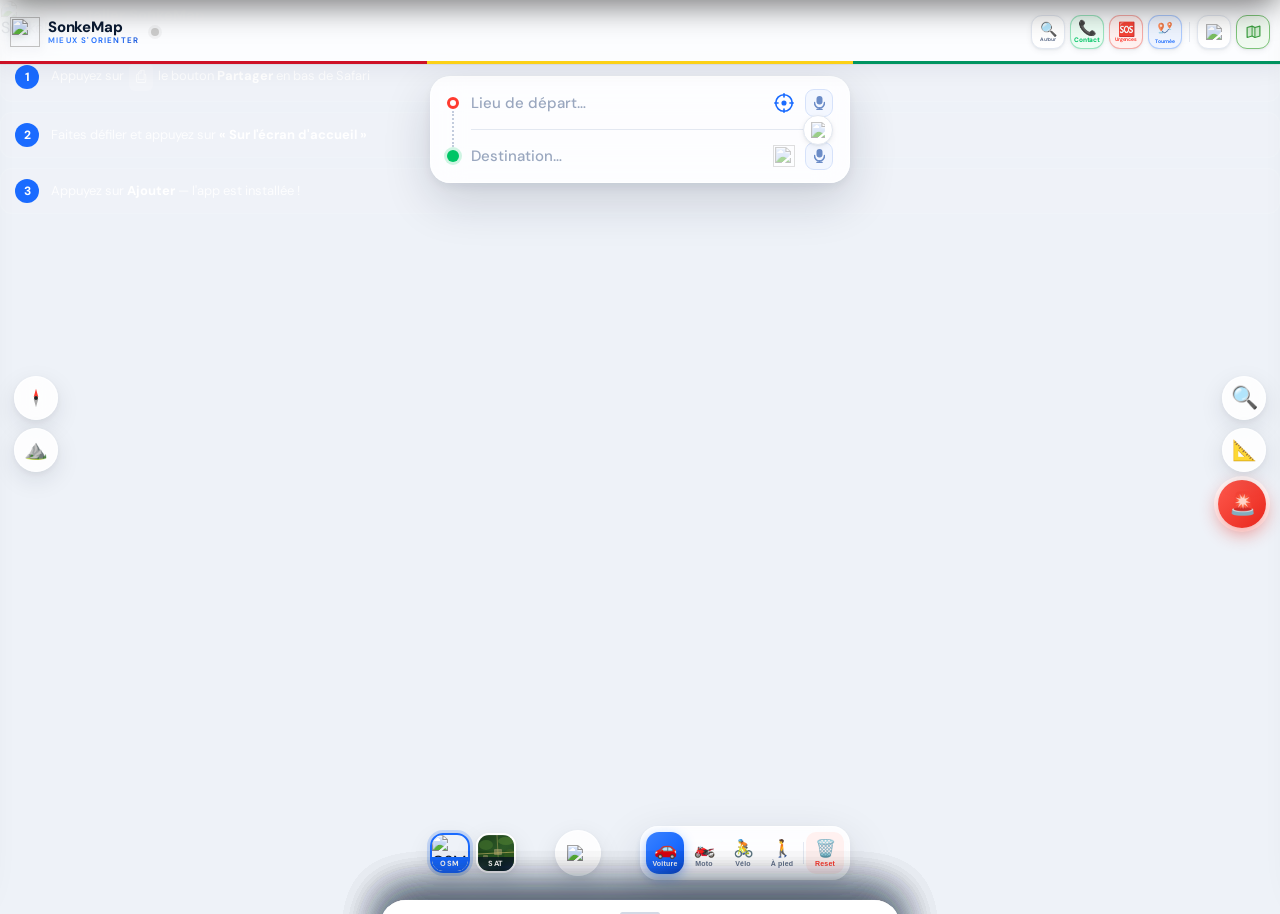
==== commit fc5e4297: "deploy: 990d5df97fbf3360e77882cbc8f8f1fe5c89242a" ====
--- a/index.html
+++ b/index.html
@@ -228,14 +228,14 @@
         .speed-limit-widget.show{display:flex;}
         .speed-limit-val{font-size:15px;font-weight:900;color:var(--red);font-family:'DM Mono',monospace;line-height:1;}
         .speed-limit-lbl{font-size:7px;font-weight:700;color:var(--red);letter-spacing:.3px;}
-        .compass-fab{position:fixed;left:14px;top:calc(50% - 22px);width:44px;height:44px;border-radius:50%;background:var(--card);box-shadow:0 4px 18px rgba(0,0,0,.18);border:1px solid var(--border);display:flex;align-items:center;justify-content:center;cursor:pointer;transition:all .2s;z-index:2050;}
+        .compass-fab{position:fixed;left:14px;top:calc(50% - 74px);width:44px;height:44px;border-radius:50%;background:var(--card);box-shadow:0 4px 18px rgba(0,0,0,.18);border:1px solid var(--border);display:flex;align-items:center;justify-content:center;cursor:pointer;transition:all .2s;z-index:2050;}
         .compass-fab:active{transform:scale(.92);}
         .compass-fab.active{border-color:var(--blue);background:#EEF4FF;}
         .compass-needle{width:22px;height:22px;transition:transform .4s cubic-bezier(.4,0,.2,1);will-change:transform;display:block;}
         .left-tool-btn{position:fixed;left:14px;width:44px;height:44px;border-radius:50%;background:var(--card);box-shadow:0 4px 18px rgba(0,0,0,.18);border:1px solid var(--border);display:flex;align-items:center;justify-content:center;cursor:pointer;transition:all .2s;z-index:2050;font-size:19px;-webkit-tap-highlight-color:transparent;}
         .left-tool-btn:active{transform:scale(.92);}
         .left-tool-btn.active{border-color:var(--orange);background:#FFF6E8;box-shadow:0 4px 18px rgba(255,149,0,.3);}
-        #btn-altit{top:calc(50% + 38px);}
+        #btn-altit{top:calc(50% - 22px);}
         .geo-result-card{position:fixed;left:68px;background:var(--card);border-radius:14px;box-shadow:0 6px 24px rgba(0,0,0,.18);border:1px solid var(--border);z-index:2300;display:none;min-width:220px;max-width:280px;overflow:hidden;touch-action:none;user-select:none;}
         .geo-result-card.show{display:block;}
         .geo-result-head{display:flex;align-items:center;justify-content:space-between;padding:9px 12px 7px;border-bottom:1px solid var(--border);background:var(--bg);cursor:grab;}
@@ -334,41 +334,43 @@
         /* ══════════════════════════════════════════════════
            ── LABELS ITINÉRAIRES — fond transparent, contour noir
            ══════════════════════════════════════════════════ */
+        /* Bulles d'itinéraire : posées à côté du tracé (jamais dessus), avec une pointe vers la route.
+           Le côté est choisi en JS (classes tail-top/bottom/left/right). */
         .route-label {
-            /* Fond blanc semi-transparent */
-            background: rgba(255,255,255,0.72);
-            backdrop-filter: blur(4px);
-            -webkit-backdrop-filter: blur(4px);
+            background: #fff;
             border-radius: 10px;
-            /* Contour noir net */
-            border: 2px solid rgba(10, 22, 40, 0.85);
-            box-shadow: 0 2px 8px rgba(0,0,0,.25);
-            padding: 5px 10px;
+            border: 1.5px solid rgba(10, 22, 40, 0.35);
+            box-shadow: 0 2px 8px rgba(0,0,0,.22);
+            padding: 3px 8px;
             display: flex;
             align-items: center;
             cursor: pointer;
             transition: border-color .18s, box-shadow .18s;
             white-space: nowrap;
-            /* Centré sur le point d'ancrage (directement sur le tracé) */
-            transform: translate(-50%, -50%);
             pointer-events: all;
             position: relative;
         }
+        .route-label::after {
+            content: ''; position: absolute; width: 8px; height: 8px;
+            background: #fff; border: inherit;
+        }
+        .route-label.tail-bottom::after { left: 50%; bottom: -5.5px; transform: translateX(-50%) rotate(45deg); border-top: none; border-left: none; }
+        .route-label.tail-top::after    { left: 50%; top: -5.5px;    transform: translateX(-50%) rotate(45deg); border-bottom: none; border-right: none; }
+        .route-label.tail-left::after   { top: 50%; left: -5.5px;    transform: translateY(-50%) rotate(45deg); border-top: none; border-right: none; }
+        .route-label.tail-right::after  { top: 50%; right: -5.5px;   transform: translateY(-50%) rotate(45deg); border-bottom: none; border-left: none; }
         .route-label:hover {
             border-color: rgba(10,22,40,1);
             box-shadow: 0 3px 12px rgba(0,0,0,.32);
         }
         /* Sélectionné → contour rose */
         .route-label.selected {
-            border: 2.5px solid #FF2D87;
-            box-shadow: 0 3px 14px rgba(255,45,135,.4);
+            border: 2px solid #FF2D87;
+            box-shadow: 0 3px 12px rgba(255,45,135,.35);
         }
         /* Label alternatif — légèrement estompé */
         .route-label.alt-label {
-            border-color: rgba(10,22,40,0.55);
             box-shadow: 0 1px 6px rgba(0,0,0,.16);
-            opacity: .88;
-            transform: translate(-50%, -50%);
+            opacity: .9;
         }
         .route-label.alt-label.selected {
             border-color: #FF2D87;
@@ -377,19 +379,17 @@
         .route-label-icon { display: none; }
         .route-label-body {}
         .route-label-dur {
-            font-size: 13px;
-            font-weight: 900;
+            font-size: 12px;
+            font-weight: 800;
             color: #0A1628;
             line-height: 1.2;
-            letter-spacing: .2px;
         }
         .route-label-dist {
-            font-size: 10px;
-            font-weight: 800;
-            color: #0A1628;
+            font-size: 9px;
+            font-weight: 600;
+            color: #4A5670;
             font-family: 'DM Mono', monospace;
-            margin-top: 2px;
-            letter-spacing: .1px;
+            margin-top: 1px;
         }
 
         .danger-fab{position:fixed;left:14px;top:calc(50% - 74px);width:44px;height:44px;border-radius:50%;background:var(--card);border:1px solid var(--border);box-shadow:0 4px 18px rgba(0,0,0,.18);display:flex;align-items:center;justify-content:center;font-size:18px;cursor:pointer;z-index:2050;transition:all .2s;-webkit-tap-highlight-color:transparent;}
@@ -705,20 +705,6 @@
         .osm-divider-text{font-size:10px;font-weight:700;color:var(--text-2);}
         .osm-info-box{background:#F0FAF0;border:1.5px solid rgba(58,158,63,.25);border-radius:12px;padding:11px 13px;margin:0 16px 16px;display:flex;gap:10px;align-items:flex-start;}
         .osm-info-box-text{font-size:11px;color:#2D7D31;line-height:1.5;}
-        /* ══ BOUTON CARTES THÉMATIQUES — DÉSACTIVÉ ══
-        .map-shop-btn{
-            width:30px;height:30px;border-radius:9px;
-            border:1.5px solid var(--blue);background:#EEF4FF;
-            display:flex;flex-direction:column;align-items:center;
-            justify-content:center;cursor:pointer;transition:all .2s;
-            position:relative;flex-shrink:0;gap:1px;
-        }
-        .map-shop-btn:active{transform:scale(.92);}
-        .map-shop-btn.open{background:var(--blue);border-color:var(--blue);}
-        .map-shop-btn .ms-emoji{font-size:14px;line-height:1;}
-        .map-shop-btn .ms-label{font-size:5px;font-weight:700;color:var(--blue);line-height:1;}
-        .map-shop-btn.open .ms-label{color:#fff;}
-        ══ FIN DÉSACTIVÉ ══ */
 
         /* ══ BOUTON CONTACT ══ */
         .contact-btn{width:30px;height:30px;border-radius:9px;border:1.5px solid var(--green);background:#E8FFF4;display:flex;flex-direction:column;align-items:center;justify-content:center;cursor:pointer;transition:all .2s;position:relative;flex-shrink:0;gap:1px;}
@@ -799,213 +785,6 @@
         .fh-tab.active .fh-tab-count{display:inline-block;}
         .fh-tab-count.has-items{display:inline-block;}
 
-        /* ══ BOUTIQUE CARTES THÉMATIQUES ══ */
-        .shop-overlay{position:fixed;inset:0;background:rgba(0,0,0,.45);z-index:4899;display:none;backdrop-filter:blur(2px);}
-        .shop-overlay.show{display:block;}
-        .shop-panel{
-            position:fixed;bottom:0;left:0;right:0;
-            background:var(--card);border-radius:22px 22px 0 0;
-            box-shadow:0 -8px 40px rgba(0,0,0,.2);
-            border-top:1px solid var(--border);
-            z-index:4900;transform:translateY(100%);
-            transition:transform .32s cubic-bezier(.4,0,.2,1);
-            max-height:88vh;display:flex;flex-direction:column;
-            overflow:hidden;
-        }
-        .shop-panel.open{transform:translateY(0);}
-        .shop-handle{width:36px;height:4px;background:var(--border);border-radius:2px;margin:12px auto 0;flex-shrink:0;}
-        .shop-head{
-            display:flex;align-items:center;gap:12px;
-            padding:14px 16px 12px;border-bottom:1px solid var(--border);flex-shrink:0;
-        }
-        .shop-head-icon{font-size:28px;}
-        .shop-head-text h3{font-size:14px;font-weight:800;color:var(--navy);margin:0;}
-        .shop-head-text p{font-size:10px;color:var(--text-2);margin:2px 0 0;}
-        .shop-close{margin-left:auto;width:28px;height:28px;border-radius:8px;background:var(--bg);border:none;cursor:pointer;font-size:14px;display:flex;align-items:center;justify-content:center;}
-        .shop-body{flex:1;overflow-y:auto;padding:14px 14px 0;}
-        .shop-grid{display:flex;flex-direction:column;gap:12px;padding-bottom:14px;}
-        .shop-card{
-            border-radius:16px;border:1.5px solid var(--border);
-            overflow:hidden;background:var(--card);
-            box-shadow:0 2px 12px rgba(0,0,0,.07);
-            transition:all .2s;
-        }
-        .shop-card:active{transform:scale(.99);}
-        .shop-card-cover{
-            width:100%;height:140px;object-fit:cover;
-            background:linear-gradient(135deg,#1A6BFF,#0047CC);
-            display:flex;align-items:center;justify-content:center;
-            font-size:64px;position:relative;overflow:hidden;
-        }
-        .shop-card-cover-img{width:100%;height:100%;object-fit:cover;display:block;}
-        .shop-card-cover-placeholder{
-            width:100%;height:140px;
-            display:flex;align-items:center;justify-content:center;
-            font-size:56px;
-            background:linear-gradient(135deg,#1A4BCC 0%,#0A2880 100%);
-            position:relative;
-        }
-        .shop-card-cover-label{
-            position:absolute;bottom:0;left:0;right:0;
-            background:rgba(10,22,40,.7);backdrop-filter:blur(4px);
-            color:#fff;font-size:9px;font-weight:800;text-align:center;
-            padding:4px;letter-spacing:.5px;text-transform:uppercase;
-        }
-        .shop-card-body{padding:12px 14px 14px;}
-        .shop-card-title{font-size:13px;font-weight:800;color:var(--navy);margin-bottom:4px;}
-        .shop-card-desc{font-size:11px;color:var(--text-2);line-height:1.5;margin-bottom:10px;}
-        .shop-card-tags{display:flex;gap:5px;flex-wrap:wrap;margin-bottom:10px;}
-        .shop-card-tag{
-            background:var(--bg);border:1px solid var(--border);border-radius:20px;
-            font-size:9px;font-weight:700;color:var(--text-2);padding:2px 8px;
-        }
-        .shop-card-footer{display:flex;align-items:center;justify-content:space-between;}
-        .shop-card-price{font-size:18px;font-weight:900;color:var(--blue);font-family:'DM Mono',monospace;}
-        .shop-card-price-sub{font-size:9px;color:var(--text-2);margin-top:1px;}
-        .shop-buy-btn{
-            background:var(--blue);color:#fff;border:none;
-            border-radius:12px;font-family:'DM Sans',sans-serif;
-            font-size:12px;font-weight:800;padding:10px 18px;
-            cursor:pointer;transition:all .2s;white-space:nowrap;
-        }
-        .shop-buy-btn:active{transform:scale(.95);background:var(--blue-dark);}
-        .shop-buy-btn.owned{background:var(--green);}
-        .shop-info{
-            display:flex;align-items:flex-start;gap:10px;
-            padding:10px 16px 20px;border-top:1px solid var(--border);flex-shrink:0;
-        }
-        .shop-info-text{font-size:10px;color:var(--text-2);line-height:1.5;}
-
-        /* ══ MODAL PAIEMENT ══ */
-        .pay-overlay{position:fixed;inset:0;background:rgba(0,0,0,.5);z-index:5099;display:none;backdrop-filter:blur(3px);}
-        .pay-overlay.show{display:block;}
-        .pay-modal{
-            position:fixed;bottom:0;left:0;right:0;
-            background:var(--card);border-radius:22px 22px 0 0;
-            box-shadow:0 -8px 48px rgba(0,0,0,.28);
-            border-top:1px solid var(--border);
-            z-index:5100;transform:translateY(100%);
-            transition:transform .32s cubic-bezier(.4,0,.2,1);
-            max-height:92vh;overflow-y:auto;
-            padding-bottom:calc(20px + var(--safe-bottom));
-        }
-        .pay-modal.open{transform:translateY(0);}
-        .pay-handle{width:36px;height:4px;background:var(--border);border-radius:2px;margin:12px auto 0;}
-        .pay-head{
-            display:flex;align-items:flex-start;justify-content:space-between;
-            padding:14px 16px 10px;border-bottom:1px solid var(--border);
-        }
-        .pay-title{font-size:14px;font-weight:800;color:var(--navy);margin-bottom:3px;}
-        .pay-price{font-size:22px;font-weight:900;color:var(--blue);font-family:'DM Mono',monospace;}
-        .pay-close{width:28px;height:28px;border-radius:8px;background:var(--bg);border:none;cursor:pointer;font-size:14px;display:flex;align-items:center;justify-content:center;flex-shrink:0;margin-top:4px;}
-        .pay-section{padding:12px 16px 0;}
-        .pay-label{font-size:10px;font-weight:800;color:var(--text-2);text-transform:uppercase;letter-spacing:.5px;margin-bottom:8px;}
-        .pay-methods{display:flex;gap:8px;}
-        .pay-method{
-            flex:1;padding:10px 6px;border-radius:12px;border:1.5px solid var(--border);
-            background:var(--bg);cursor:pointer;transition:all .2s;text-align:center;
-        }
-        .pay-method.active{border-color:var(--blue);background:#EEF4FF;}
-        .pay-method:active{transform:scale(.96);}
-        .pay-method-icon{font-size:22px;display:block;margin-bottom:4px;}
-        .pay-method-name{font-size:11px;font-weight:800;color:var(--navy);}
-        .pay-method-sub{font-size:9px;color:var(--text-2);margin-top:1px;}
-        .pay-phone-row{
-            display:flex;align-items:center;gap:8px;
-            background:var(--bg);border-radius:12px;border:1.5px solid var(--border);
-            padding:0 12px;height:48px;
-        }
-        .pay-flag{font-size:20px;}
-        .pay-prefix{font-size:13px;font-weight:700;color:var(--text-2);}
-        .pay-phone-input{
-            border:none;outline:none;flex:1;background:transparent;
-            font-family:'DM Mono',monospace;font-size:15px;font-weight:600;color:var(--text);
-            min-width:0;
-        }
-        .pay-instructions{
-            font-size:11px;color:var(--text-2);margin-top:8px;
-            background:#F0FAF0;border-radius:10px;padding:8px 12px;line-height:1.5;
-            border:1px solid rgba(0,197,102,.2);
-        }
-        .pay-card-input{
-            width:100%;border:1.5px solid var(--border);border-radius:12px;
-            background:var(--bg);font-family:'DM Mono',monospace;
-            font-size:14px;color:var(--text);padding:12px 14px;
-            outline:none;box-sizing:border-box;transition:border-color .2s;
-        }
-        .pay-card-input:focus{border-color:var(--blue);}
-        .pay-btn{
-            display:block;width:100%;padding:15px;
-            background:var(--blue);color:#fff;border:none;border-radius:14px;
-            font-family:'DM Sans',sans-serif;font-size:15px;font-weight:800;
-            cursor:pointer;transition:all .2s;text-align:center;margin-top:14px;
-        }
-        .pay-btn:active{transform:scale(.97);background:var(--blue-dark);}
-        .pay-processing{text-align:center;padding:30px 20px;}
-        .pay-spinner{font-size:40px;display:block;margin-bottom:12px;animation:spin 1.2s linear infinite;}
-        .pay-processing-text{font-size:15px;font-weight:700;color:var(--navy);margin-bottom:6px;}
-        .pay-processing-sub{font-size:12px;color:var(--text-2);}
-        .pay-success{text-align:center;padding:28px 24px;}
-        .pay-success-icon{font-size:56px;display:block;margin-bottom:10px;}
-        .pay-success-title{font-size:18px;font-weight:800;color:var(--navy);margin-bottom:6px;}
-        .pay-success-sub{font-size:12px;color:var(--text-2);margin-bottom:20px;}
-        .pay-download-btn{
-            display:flex;align-items:center;justify-content:center;gap:8px;
-            background:var(--green);color:#fff;border-radius:14px;
-            font-family:'DM Sans',sans-serif;font-size:14px;font-weight:800;
-            padding:14px;text-decoration:none;margin-bottom:10px;
-            transition:all .2s;
-        }
-        .pay-download-btn:active{transform:scale(.97);}
-        .pay-done-btn{
-            width:100%;padding:12px;background:var(--bg);
-            border:1.5px solid var(--border);border-radius:14px;
-            font-family:'DM Sans',sans-serif;font-size:13px;font-weight:700;
-            color:var(--text);cursor:pointer;transition:all .2s;
-        }
-        .pay-done-btn:active{transform:scale(.97);}
-
-        /* ══ BOUTIQUE — Boutons Facebook + Partager ══ */
-        .shop-card-actions{
-            display:flex;gap:7px;align-items:center;
-            margin-bottom:10px;
-        }
-        .shop-fb-btn{
-            flex:1;display:flex;align-items:center;justify-content:center;gap:6px;
-            background:#1877F2;color:#fff;
-            border-radius:10px;padding:8px 10px;
-            font-family:'DM Sans',sans-serif;font-size:11px;font-weight:700;
-            text-decoration:none;transition:all .2s;cursor:pointer;border:none;
-            white-space:nowrap;
-        }
-        .shop-fb-btn:active{transform:scale(.96);background:#1558c0;}
-        .shop-fb-icon{
-            display:inline-flex;align-items:center;justify-content:center;
-            width:16px;height:16px;background:#fff;color:#1877F2;
-            border-radius:50%;font-size:9px;font-weight:900;flex-shrink:0;
-        }
-        .shop-fb-soon{
-            background:#E4E8F0;color:var(--text-2);cursor:default;font-style:italic;
-        }
-        .shop-share-btn{
-            display:flex;align-items:center;justify-content:center;gap:5px;
-            background:var(--bg);border:1.5px solid var(--border);
-            color:var(--text);border-radius:10px;padding:8px 10px;
-            font-family:'DM Sans',sans-serif;font-size:11px;font-weight:700;
-            cursor:pointer;white-space:nowrap;transition:all .2s;flex-shrink:0;
-        }
-        .shop-share-btn:active{transform:scale(.96);background:var(--border);}
-
-        /* ══ TOAST DEEP LINK ══ */
-        .deep-link-toast{
-            position:fixed;bottom:calc(180px + var(--safe-bottom));left:50%;
-            transform:translateX(-50%) translateY(20px);
-            background:var(--navy);color:#fff;font-size:12px;font-weight:600;
-            padding:10px 18px;border-radius:20px;z-index:9999;
-            opacity:0;transition:all .3s;white-space:nowrap;pointer-events:none;
-            max-width:calc(100% - 40px);text-align:center;
-        }
-
         /* ══ MULTI-ARRÊTS ══ */
         .multistop-btn{width:30px;height:30px;border-radius:9px;border:1.5px solid var(--blue);background:#EEF4FF;display:flex;flex-direction:column;align-items:center;justify-content:center;cursor:pointer;transition:all .2s;position:relative;flex-shrink:0;gap:1px;}
         .multistop-btn:active{transform:scale(.92);}
@@ -1262,6 +1041,197 @@
             border-bottom:13px solid #1C1C1E;
         }
 
+        /* ══════════════════════════════════════════════════════════════════
+           ══ DESIGN 2026 — refonte visuelle (CSS uniquement, aucun changement
+              de fonctionnement). Surcharge les styles ci-dessus.
+           ══════════════════════════════════════════════════════════════════ */
+        :root{
+            --blue:#1A6BFF;--blue-dark:#0F4FD6;--navy:#0B1B33;
+            --bg:#EEF2F8;--border:#E3E8F1;--text:#0B1B33;--text-2:#64738F;
+            --grad-blue:linear-gradient(135deg,#3B82FF 0%,#1A6BFF 55%,#0F4FD6 100%);
+            --grad-green:linear-gradient(135deg,#1BD37A 0%,#00B85C 100%);
+            --grad-red:linear-gradient(135deg,#FF5A4E 0%,#E8261B 100%);
+            --glass:rgba(255,255,255,.86);
+            --shadow-sm:0 1px 2px rgba(11,27,51,.06),0 2px 6px rgba(11,27,51,.06);
+            --shadow-md:0 2px 6px rgba(11,27,51,.06),0 8px 24px rgba(11,27,51,.10);
+            --shadow-lg:0 4px 10px rgba(11,27,51,.06),0 18px 48px rgba(11,27,51,.16);
+            --ring:0 0 0 3px rgba(26,107,255,.18);
+            --gn-red:#CE1126;--gn-yellow:#FCD116;--gn-green:#009460;
+        }
+        body{color:var(--text);-webkit-font-smoothing:antialiased;}
+        ::selection{background:rgba(26,107,255,.18);}
+        *{scrollbar-width:thin;scrollbar-color:#C9D2E3 transparent;}
+
+        /* ── En-tête : verre dépoli + liseré aux couleurs de la Guinée ── */
+        .header{background:rgba(255,255,255,.82);backdrop-filter:blur(18px) saturate(180%);-webkit-backdrop-filter:blur(18px) saturate(180%);border-bottom:none;box-shadow:0 1px 0 rgba(11,27,51,.05),0 6px 20px rgba(11,27,51,.06);}
+        .header::after{content:"";position:absolute;left:0;right:0;bottom:0;height:3px;background:linear-gradient(90deg,var(--gn-red) 0 33.33%,var(--gn-yellow) 33.33% 66.66%,var(--gn-green) 66.66% 100%);}
+        .header-inner{padding:0 10px;}
+        .brand{gap:8px;}
+        .brand-logo{width:30px;height:30px;filter:drop-shadow(0 2px 4px rgba(11,27,51,.18));}
+        .brand-name{font-size:15px;font-weight:800;letter-spacing:-.2px;color:var(--navy);}
+        .brand-sub{font-size:8px;letter-spacing:1.2px;background:var(--grad-blue);-webkit-background-clip:text;background-clip:text;color:transparent;}
+        #gps-dot{box-shadow:0 0 0 3px rgba(0,0,0,.04);}
+        .header-actions{gap:5px;}
+        .header-sep{height:20px;margin:0 2px;}
+        .header-btn,.poi-group-btn,.contact-btn,.urg-btn,.multistop-btn{width:34px;height:34px;border-radius:11px;box-shadow:var(--shadow-sm);transition:transform .18s,box-shadow .18s,background .18s;}
+        .header-btn,.poi-group-btn{background:#fff;border:1px solid var(--border);}
+        .header-btn img{width:16px;opacity:.8;}
+        .contact-btn{background:#ECFDF4;border:1px solid rgba(0,184,92,.35);}
+        .urg-btn{background:#FFF1F0;border:1px solid rgba(232,38,27,.35);}
+        .multistop-btn{background:#EEF4FF;border:1px solid rgba(26,107,255,.3);}
+        .pg-label,.contact-label,.urg-label,.ms2-label{font-size:6.5px;letter-spacing:-.1px;}
+        .pg-emoji,.contact-emoji,.urg-emoji{font-size:15px;}
+        .poi-group-btn.open,.multistop-btn.open{background:var(--grad-blue);border-color:transparent;box-shadow:0 4px 12px rgba(26,107,255,.35);}
+        .contact-btn.open{background:var(--grad-green);border-color:transparent;}
+        .urg-btn.open{background:var(--grad-red);border-color:transparent;}
+        .header-btn .badge,.poi-count,.multistop-badge{box-shadow:0 2px 6px rgba(11,27,51,.2);}
+
+        /* ── Carte de recherche départ / destination ── */
+        .search-panel{top:calc(var(--header-h) + var(--safe-top) + 12px);}
+        .search-card{border-radius:20px;border:1px solid rgba(255,255,255,.7);background:var(--glass);backdrop-filter:blur(16px) saturate(170%);-webkit-backdrop-filter:blur(16px) saturate(170%);box-shadow:var(--shadow-lg);transition:box-shadow .2s;}
+        .search-card:focus-within{box-shadow:var(--shadow-lg),var(--ring);}
+        .input-row{height:52px;padding:0 16px;}
+        .input-row input{font-size:15px;}
+        .input-row input::placeholder,.map-search-input-row input::placeholder,.go-addr-row input::placeholder,.dgm-addr-row input::placeholder,.ms-stop-input::placeholder{color:#9AA7BF;}
+        .sep{margin:0 16px 0 40px;background:var(--border);}
+        .dot{width:12px;height:12px;}
+        .dot.s{background:#fff;border:3px solid var(--red);}
+        .dot.e{background:var(--green);box-shadow:0 0 0 3px rgba(0,197,102,.18);}
+        .search-card-inner::before{content:"";position:absolute;left:21px;top:34px;height:36px;border-left:2px dotted #C3CCDD;pointer-events:none;}
+        .btn-swap{width:30px;height:30px;background:#fff;box-shadow:var(--shadow-sm);}
+        .mic-row-btn{width:28px;height:28px;border-radius:9px;border:1px solid #D6E2FA;background:#F3F7FF;}
+        .results-list,.map-search-panel,.poi-dd,.measure-dd,.urg-dd,.go-addr-results,.dgm-addr-results,.ms-autocomplete{border-radius:16px;box-shadow:var(--shadow-lg);border:1px solid var(--border);}
+        .results-list{margin-top:10px;}
+        .result-item,.map-search-item,.poi-dd-item,.measure-dd-item,.go-addr-item,.dgm-addr-item,.ms-ac-item{transition:background .15s;}
+
+        /* ── Boutons flottants sur la carte ── */
+        .fab,.compass-fab,.left-tool-btn,.measure-btn,.measure-fab,.danger-fab,.fab-voice{background:var(--glass);backdrop-filter:blur(12px);-webkit-backdrop-filter:blur(12px);border:1px solid rgba(255,255,255,.8);box-shadow:var(--shadow-md);transition:transform .18s,box-shadow .18s,background .18s;}
+        .fab{width:46px;height:46px;}
+        .fab img{width:22px;opacity:1;}
+        .compass-fab.active,.fab.active,#btn-map-search.active{background:#EEF4FF;border-color:var(--blue);box-shadow:var(--shadow-md),var(--ring);}
+        .left-tool-btn.active,.measure-fab.active,.measure-btn.active,.danger-fab.active{background:#FFF6E8;border-color:var(--orange);box-shadow:var(--shadow-md),0 0 0 3px rgba(255,149,0,.2);}
+        .waze-report-btn{background:var(--grad-red);box-shadow:0 6px 18px rgba(232,38,27,.45),0 0 0 4px rgba(255,255,255,.9);}
+        .waze-report-btn.editing{background:linear-gradient(135deg,#FFB020,#FF8A00);}
+
+        /* ── Barre du bas : fonds de plan, position, modes de transport ── */
+        .bottom-panel{padding-bottom:calc(20px + var(--safe-bottom));}
+        .controls-row{align-items:center;gap:6px;}
+        .layer-btns{gap:6px;}
+        .layer-btn{width:40px;height:40px;border-radius:13px;border:2.5px solid #fff;box-shadow:var(--shadow-md);}
+        .layer-btn img{border-radius:10px;}
+        .layer-btn-badge{border-radius:0 0 10px 10px;font-size:7.5px;}
+        .layer-btn.active{border-color:var(--blue);box-shadow:var(--shadow-md),var(--ring);}
+        .mode-group{gap:1px;padding:5px;border-radius:18px;background:var(--glass);backdrop-filter:blur(16px) saturate(170%);-webkit-backdrop-filter:blur(16px) saturate(170%);border:1px solid rgba(255,255,255,.8);box-shadow:var(--shadow-lg);}
+        .mode-btn{width:38px;height:42px;border-radius:13px;gap:3px;}
+        .mode-btn .mode-icon{font-size:17px;}
+        .mode-btn .mode-label{font-size:7px;}
+        .mode-btn.active{background:var(--grad-blue);box-shadow:0 4px 12px rgba(26,107,255,.4);}
+        .mode-btn.mode-reset{background:#FFF1F0;}
+
+        /* ── Carte résumé de l'itinéraire ── */
+        .info-card,.place-card{border-radius:22px;border:1px solid rgba(255,255,255,.8);background:rgba(255,255,255,.94);backdrop-filter:blur(16px);-webkit-backdrop-filter:blur(16px);box-shadow:var(--shadow-lg);}
+        .info-summary{padding:16px 16px 14px;gap:10px;}
+        .info-arrival{font-size:17px;font-weight:800;letter-spacing:-.2px;}
+        .info-meta{margin-top:5px;}
+        .info-badge{font-size:12px;color:var(--text-2);}
+        .info-badge span{font-weight:500;}
+        .btn-nav-start,.btn-preview,.btn-steps,.btn-share-route{border-radius:12px;padding:9px 13px;}
+        .btn-nav-start{background:var(--grad-green);box-shadow:0 4px 12px rgba(0,184,92,.35);}
+        .btn-nav-start.navigating{background:var(--grad-red);box-shadow:0 4px 12px rgba(232,38,27,.35);}
+        .btn-share-route,.btn-steps{background:#fff;box-shadow:var(--shadow-sm);}
+        .place-card-name{font-size:14px;}
+        .preview-banner .pb-gps-btn{border-radius:12px;padding:8px 14px;font-size:11px;background:var(--grad-blue);box-shadow:0 4px 12px rgba(26,107,255,.35);}
+        /* Bouton « Partir de ma position » rapproché du bloc d'arrivée (6 px d'écart) */
+        .preview-banner{padding:0 10px;margin-bottom:-4px;}
+
+        /* ── Boutons d'action principaux ── */
+        .btn-preview,.go-calc-btn,.ms-calc-btn,.contact-send-btn,.place-card-go,.poi-go-btn,.danger-item-go{background:var(--grad-blue);box-shadow:0 4px 14px rgba(26,107,255,.3);}
+        .go-calc-btn,.ms-calc-btn,.contact-send-btn,.dgm-calc-btn,.dlp-add-btn{border-radius:16px;padding:15px;letter-spacing:.1px;}
+        .dgm-calc-btn,.dlp-add-btn{background:var(--grad-red);box-shadow:0 4px 14px rgba(232,38,27,.3);}
+        .ms-calc-btn:disabled,.contact-send-btn:disabled{background:#B7C1D3;box-shadow:none;}
+        .place-card-go{border-radius:12px;}
+
+        /* ── Panneaux du bas (bottom sheets) et panneaux latéraux ── */
+        .go-modal,.share-panel,.danger-type-popup,.dangers-list-panel,.danger-go-modal,.osm-panel,.contact-panel,.multistop-panel{border-radius:26px 26px 0 0;border-top:none;box-shadow:0 -10px 40px rgba(11,27,51,.18);}
+        .go-modal-handle,.share-panel-handle,.dtp-handle,.dgm-handle,.osm-handle,.contact-handle,.ms-handle{width:40px;height:5px;border-radius:3px;background:#D3DAE6;}
+        .side-panel{border-radius:24px 0 0 24px;}
+        .poi-panel{border-radius:0 24px 24px 0;}
+        .panel-title,.dlp-title,.dtp-title,.share-title{font-size:16px;font-weight:800;letter-spacing:-.2px;}
+        .panel-close,.go-close-btn,.dtp-close,.dlp-close,.dgm-close,.osm-head-close,.contact-close,.ms-close,.place-card-close,.geo-result-close{border-radius:50%;background:#F1F4F9;color:var(--text-2);transition:background .15s;}
+        .overlay,.go-overlay,.share-overlay,.danger-overlay,.danger-go-overlay,.osm-overlay,.contact-overlay,.ms-overlay{background:rgba(11,27,51,.38);backdrop-filter:blur(4px);-webkit-backdrop-filter:blur(4px);}
+        .list-item{border-radius:14px;}
+        .list-icon,.poi-item-icon{border-radius:13px;}
+        .fh-tab.active{border-bottom-width:3px;}
+        .go-dep-btn,.dgm-dep-btn,.share-btn,.dtp-btn,.osm-card{border-radius:14px;}
+        .go-dep-btn.active,.dgm-dep-btn.active{box-shadow:var(--ring);}
+        .go-mode-btn.active{background:#EEF4FF;box-shadow:var(--ring);}
+        .go-addr-row,.dgm-addr-row,.ms-stop-item{border-radius:14px;transition:border-color .2s,box-shadow .2s;}
+        .go-addr-row:focus-within,.dgm-addr-row:focus-within,.ms-stop-item:focus-within,.contact-input:focus,.contact-textarea:focus{border-color:var(--blue);background:#fff;box-shadow:var(--ring);}
+        .geo-result-card,.measure-card{border-radius:18px;box-shadow:var(--shadow-lg);}
+        .measure-val-box{border-radius:12px;}
+        .route-label{border-radius:12px;}
+
+        /* ── Notifications ── */
+        #toast{background:rgba(11,27,51,.92);backdrop-filter:blur(10px);-webkit-backdrop-filter:blur(10px);border-radius:14px;padding:11px 18px;box-shadow:var(--shadow-lg);}
+        .edit-mode-bar{background:linear-gradient(135deg,#FFB020,#FF8A00);}
+        #offline-banner{background:linear-gradient(90deg,#FF8A00,#FFB020);}
+
+        /* ── Survol (ordinateur uniquement) ── */
+        @media (hover:hover){
+            .header-btn:hover,.poi-group-btn:hover,.contact-btn:hover,.urg-btn:hover,.multistop-btn:hover,
+            .fab:hover,.compass-fab:hover,.left-tool-btn:hover,.measure-btn:hover,.measure-fab:hover,.danger-fab:hover,.layer-btn:hover{transform:translateY(-1px);box-shadow:var(--shadow-lg);}
+            .waze-report-btn:hover{transform:translateY(-1px) scale(1.03);}
+            .mode-btn:not(.active):hover{background:rgba(26,107,255,.08);}
+            .result-item:hover,.map-search-item:hover,.poi-dd-item:hover,.measure-dd-item:hover,.go-addr-item:hover,.dgm-addr-item:hover,.ms-ac-item:hover,.poi-item:hover,.list-item:hover{background:#F4F7FC;}
+            .panel-close:hover,.go-close-btn:hover,.dtp-close:hover,.dlp-close:hover,.dgm-close:hover,.osm-head-close:hover,.contact-close:hover,.ms-close:hover,.place-card-close:hover{background:#E4E9F2;}
+            .go-calc-btn:hover,.ms-calc-btn:hover:not(:disabled),.contact-send-btn:hover:not(:disabled),.place-card-go:hover,.btn-preview:hover,.btn-nav-start:hover{filter:brightness(1.06);}
+        }
+
+        /* ── Grand écran : panneaux du bas centrés ── */
+        @media (min-width:720px){
+            .go-modal,.share-panel,.danger-type-popup,.dangers-list-panel,.danger-go-modal,.osm-panel,.contact-panel,.multistop-panel{max-width:520px;margin:0 auto;}
+        }
+
+        /* ── Petits téléphones ── */
+        /* Mention des sources de la carte : une ligne discrète tout en bas, sous les panneaux */
+        .ol-attribution{position:fixed!important;right:0!important;bottom:0!important;left:auto!important;z-index:2001;max-width:100%;padding:1px 6px calc(1px + var(--safe-bottom))!important;border-radius:6px 0 0 0!important;background:rgba(255,255,255,.75)!important;font-size:8.5px;line-height:1.25;color:#444;}
+        .ol-attribution ul{margin:0;padding:0;}
+        .ol-attribution li{display:inline;}
+        .ol-attribution a{color:#1A6BFF;text-decoration:none;}
+        .ol-attribution button{display:none!important;}
+        /* Bloc d'arrivée compact sur téléphone : deux lignes sans retour à la ligne, boutons resserrés */
+        @media (max-width:520px){
+            .info-card{border-radius:18px;}
+            .info-summary{padding:9px 10px 9px 14px;gap:8px;}
+            .info-eta{min-width:0;flex:1;}
+            .info-arrival{font-size:15px;line-height:1.2;white-space:nowrap;overflow:hidden;text-overflow:ellipsis;}
+            .info-meta{margin-top:2px;white-space:nowrap;flex-wrap:nowrap;}
+            .info-badge{font-size:11px;white-space:nowrap;}
+            .info-sep{margin:0 3px;}
+            .info-actions{gap:5px;flex-shrink:0;}
+            .btn-nav-start,.btn-preview,.btn-share-route{padding:8px 10px;font-size:12px;border-radius:11px;}
+            .btn-share-route{padding:8px 9px;}
+            .btn-share-route .btn-label{display:none;}
+        }
+        /* Quand « Démarrer » est affiché, la place manque : Aperçu en icône seule */
+        @media (max-width:430px){
+            #info-card:has(#btn-start-nav:not([style*="none"])) .btn-preview .btn-label{display:none;}
+            #info-card:has(#btn-start-nav:not([style*="none"])) .btn-preview{padding:8px 10px;}
+        }
+        /* Très petits écrans : on garde distance et durée, la vitesse moyenne est masquée */
+        @media (max-width:380px){
+            .info-arrival{font-size:14px;}
+            #info-card:has(#btn-start-nav:not([style*="none"])) .info-meta > :nth-child(n+4){display:none;}
+        }
+        @media (max-width:370px){
+            .brand-sub{display:none;}
+            .header-actions{gap:3px;}
+            .header-btn,.poi-group-btn,.contact-btn,.urg-btn,.multistop-btn{width:31px;height:31px;border-radius:10px;}
+            .mode-btn{width:34px;}
+            .layer-btn{width:36px;height:36px;}
+            .fab{width:42px;height:42px;}
+        }
+
     </style>
 </head>
 <body>
@@ -1556,7 +1526,6 @@
     <button class="dlp-export-btn" id="dlp-export-btn">📥 Exporter en CSV</button>
 </div>
 <div class="fab-voice" id="fab-voice">🔊</div>
-<div class="danger-fab" id="btn-danger">⚠️</div>
 
 <div class="share-overlay" id="share-overlay"></div>
 <div class="share-panel" id="share-panel">
@@ -1664,8 +1633,8 @@
 </div>
 
 <!-- Labels itinéraires -->
-<div id="route-label-0" class="route-label" style="display:none;position:absolute;z-index:2150;"></div>
-<div id="route-label-1" class="route-label alt-label" style="display:none;position:absolute;z-index:2140;"></div>
+<div id="route-label-0" class="route-label" style="display:none;z-index:2150;"></div>
+<div id="route-label-1" class="route-label alt-label" style="display:none;z-index:2140;"></div>
 
 <div class="place-card" id="place-card">
     <div class="place-card-inner">
@@ -1710,8 +1679,8 @@
             </div>
             <div class="info-actions">
                 <button class="btn-nav-start" id="btn-start-nav" style="display:none;"><svg width="11" height="12" viewBox="0 0 11 12" fill="none"><path d="M1 1L10 6L1 11V1Z" fill="white"/></svg> Démarrer</button>
-                <button class="btn-preview" id="btn-preview"><svg width="13" height="13" viewBox="0 0 14 14" fill="none"><rect x="1" y="1" width="12" height="12" rx="2" stroke="white" stroke-width="1.5"/><path d="M4 7H10M7 4L10 7L7 10" stroke="white" stroke-width="1.5" stroke-linecap="round" stroke-linejoin="round"/></svg> Aperçu</button>
-                <button class="btn-share-route" id="btn-open-share">📤 Partager</button>
+                <button class="btn-preview" id="btn-preview"><svg width="13" height="13" viewBox="0 0 14 14" fill="none"><rect x="1" y="1" width="12" height="12" rx="2" stroke="white" stroke-width="1.5"/><path d="M4 7H10M7 4L10 7L7 10" stroke="white" stroke-width="1.5" stroke-linecap="round" stroke-linejoin="round"/></svg><span class="btn-label"> Aperçu</span></button>
+                <button class="btn-share-route" id="btn-open-share" title="Partager" aria-label="Partager">📤<span class="btn-label"> Partager</span></button>
             </div>
         </div>
     </div>
@@ -1874,114 +1843,6 @@
 </div>
 ══ FIN OSM DÉSACTIVÉ ══ -->
 
-<!-- ══ BOUTIQUE CARTES THÉMATIQUES — DÉSACTIVÉE ══
-<!-- ══ BOUTIQUE CARTES THÉMATIQUES ══ -->
-<div class="shop-overlay" id="shop-overlay"></div>
-<div class="shop-panel" id="shop-panel">
-    <div class="shop-handle"></div>
-    <div class="shop-head">
-        <div class="shop-head-icon">🗺️</div>
-        <div class="shop-head-text">
-            <h3>Cartes thématiques Guinée</h3>
-            <p>Téléchargez après achat · Format PDF HD</p>
-        </div>
-        <button class="shop-close" id="shop-close">✕</button>
-    </div>
-    <div class="shop-body" id="shop-body">
-        <!-- Cartes générées par JS -->
-    </div>
-    <div class="shop-info">
-        <span style="font-size:14px;">🔒</span>
-        <div class="shop-info-text">Paiement sécurisé · Wave, Orange Money, Visa/Mastercard. Téléchargement immédiat après confirmation.</div>
-    </div>
-</div>
-
-<!-- ══ MODAL PAIEMENT ══ -->
-<div class="pay-overlay" id="pay-overlay"></div>
-<div class="pay-modal" id="pay-modal">
-    <div class="pay-handle"></div>
-    <div class="pay-head">
-        <div>
-            <div class="pay-title" id="pay-card-title">Nom de la carte</div>
-            <div class="pay-price" id="pay-card-price">0 GNF</div>
-        </div>
-        <button class="pay-close" id="pay-close">✕</button>
-    </div>
-
-    <!-- Choix méthode -->
-    <div class="pay-section">
-        <div class="pay-label">Méthode de paiement</div>
-        <div class="pay-methods">
-            <div class="pay-method active" data-method="wave">
-                <span class="pay-method-icon">📱</span>
-                <div class="pay-method-name">Wave</div>
-                <div class="pay-method-sub">Transfert mobile</div>
-            </div>
-            <div class="pay-method" data-method="orange">
-                <span class="pay-method-icon">🟠</span>
-                <div class="pay-method-name">Orange Money</div>
-                <div class="pay-method-sub">Transfert mobile</div>
-            </div>
-            <div class="pay-method" data-method="card">
-                <span class="pay-method-icon">💳</span>
-                <div class="pay-method-name">Carte bancaire</div>
-                <div class="pay-method-sub">Visa / Mastercard</div>
-            </div>
-        </div>
-    </div>
-
-    <!-- Formulaire Wave / Orange Money -->
-    <div class="pay-section" id="pay-form-mobile">
-        <div class="pay-label">Votre numéro de téléphone</div>
-        <div class="pay-phone-row">
-            <span class="pay-flag" id="pay-flag">🇬🇳</span>
-            <span class="pay-prefix" id="pay-prefix">+224</span>
-            <input type="tel" class="pay-phone-input" id="pay-phone" placeholder="6XX XX XX XX" maxlength="10">
-        </div>
-        <div class="pay-instructions" id="pay-instructions">
-            Vous recevrez une notification Wave pour confirmer le paiement.
-        </div>
-    </div>
-
-    <!-- Formulaire Carte bancaire -->
-    <div class="pay-section" id="pay-form-card" style="display:none;">
-        <div class="pay-label">Numéro de carte</div>
-        <input type="text" class="pay-card-input" id="pay-card-num" placeholder="1234 5678 9012 3456" maxlength="19">
-        <div style="display:flex;gap:10px;margin-top:8px;">
-            <div style="flex:1;">
-                <div class="pay-label">Expiration</div>
-                <input type="text" class="pay-card-input" id="pay-card-exp" placeholder="MM/AA" maxlength="5">
-            </div>
-            <div style="flex:1;">
-                <div class="pay-label">CVV</div>
-                <input type="text" class="pay-card-input" id="pay-card-cvv" placeholder="123" maxlength="3">
-            </div>
-        </div>
-        <div class="pay-label" style="margin-top:8px;">Nom sur la carte</div>
-        <input type="text" class="pay-card-input" id="pay-card-name" placeholder="MAMADOU LAMARANA BA">
-    </div>
-
-    <div class="pay-section">
-        <button class="pay-btn" id="pay-confirm">🔒 Payer <span id="pay-btn-price">0 GNF</span></button>
-    </div>
-
-    <!-- Loader -->
-    <div class="pay-processing" id="pay-processing" style="display:none;">
-        <div class="pay-spinner">⏳</div>
-        <div class="pay-processing-text">Traitement en cours…</div>
-        <div class="pay-processing-sub" id="pay-processing-sub">Vérification du paiement</div>
-    </div>
-
-    <!-- Succès -->
-    <div class="pay-success" id="pay-success" style="display:none;">
-        <div class="pay-success-icon">✅</div>
-        <div class="pay-success-title">Paiement confirmé !</div>
-        <div class="pay-success-sub" id="pay-success-sub">Votre carte est prête au téléchargement</div>
-        <a class="pay-download-btn" id="pay-download-btn" href="#" download>📥 Télécharger le PDF</a>
-        <button class="pay-done-btn" id="pay-done">Fermer</button>
-    </div>
-</div>
-══ FIN BOUTIQUE DÉSACTIVÉE ══ -->
 <!-- ══ CONTACT ══ -->
 <div class="contact-overlay" id="contact-overlay"></div>
 <div class="contact-panel" id="contact-panel">
@@ -2196,8 +2057,30 @@
 };
 
 const layerOSM=new ol.layer.Tile({source:new ol.source.OSM()});
-const layerSat=new ol.layer.Tile({source:new ol.source.XYZ({url:'https://mt1.google.com/vt/lyrs=s&x={x}&y={y}&z={z}',crossOrigin:'anonymous'}),visible:false});
-const layerHybrid=new ol.layer.Tile({source:new ol.source.XYZ({url:'https://mt1.google.com/vt/lyrs=y&x={x}&y={y}&z={z}',crossOrigin:'anonymous'}),visible:false});
+// Fonds Esri (autorisés avec mention de la source).
+// En Guinée, la précision maximale varie : zoom 19 à Conakry, Mamou, N'Zérékoré… mais seulement 17
+// à Labé, Kindia, Kankan ou en brousse. « blankTile=false » fait renvoyer une erreur (au lieu de l'image
+// grise « Map data not yet available ») là où le niveau demandé n'existe pas ; OpenLayers affiche alors
+// la tuile du niveau inférieur, préchargée grâce à « preload ».
+const ESRI='https://server.arcgisonline.com/ArcGIS/rest/services/';
+const ESRI_ATTR='Imagerie © <a href="https://www.esri.com" target="_blank" rel="noopener">Esri</a>, Vantor, Earthstar Geographics';
+function esriSource(service,attr,extra){return new ol.source.XYZ(Object.assign({url:ESRI+service+'/MapServer/tile/{z}/{y}/{x}?blankTile=false',maxZoom:19,crossOrigin:'anonymous',attributions:attr},extra));}
+// Netteté de l'imagerie :
+// - zDirection -1 : entre deux niveaux de zoom, prendre le niveau le plus détaillé (tuiles jamais agrandies) ;
+// - écrans haute définition (téléphones, portables) : tuiles déclarées en 128 px avec un ratio 2, pour que
+//   chaque pixel de l'écran corresponde à un pixel de l'image (un niveau de zoom plus détaillé qu'en temps normal).
+//   Les couches de noms et de routes gardent la taille normale, sinon le texte deviendrait minuscule.
+const ESRI_HD=(window.devicePixelRatio||1)>1;
+function esriImagery(opts){
+    const extra=ESRI_HD?{tileSize:128,tilePixelRatio:2,zDirection:-1}:{zDirection:-1};
+    return new ol.layer.Tile(Object.assign({source:esriSource('World_Imagery',ESRI_ATTR,extra),preload:3,useInterimTilesOnError:true},opts));
+}
+const layerSat=esriImagery({visible:false});
+const layerHybrid=new ol.layer.Group({visible:false,layers:[
+    esriImagery({}),
+    new ol.layer.Tile({source:esriSource('Reference/World_Transportation','Routes © Esri')}),
+    new ol.layer.Tile({source:esriSource('Reference/World_Boundaries_and_Places','Noms © Esri')})
+]});
 const srcRoute=new ol.source.Vector(),srcUser=new ol.source.Vector(),srcPoi=new ol.source.Vector();
 const styleUser=new ol.style.Style({image:new ol.style.Circle({radius:9,fill:new ol.style.Fill({color:'#1A6BFF'}),stroke:new ol.style.Stroke({color:'white',width:3})})});
 const stylePulse=new ol.style.Style({image:new ol.style.Circle({radius:18,fill:new ol.style.Fill({color:'rgba(26,107,255,0.15)'}),stroke:new ol.style.Stroke({color:'rgba(26,107,255,0.3)',width:1})})});
@@ -2238,7 +2121,7 @@
     if(t==='LineString'){return[new ol.style.Style({stroke:new ol.style.Stroke({color:'#FFFFFF',width:11})}),new ol.style.Style({stroke:new ol.style.Stroke({color:'#1A6BFF',width:7,lineCap:'round',lineJoin:'round'})})];}
 }
 
-const map=new ol.Map({target:'carte',layers:[layerSat,layerHybrid,layerOSM,coucheRoute,coucheMeasure,couchePoi,coucheUser],view:new ol.View({center:ol.proj.fromLonLat([-12.28,11.32]),zoom:13}),controls:[]});
+const map=new ol.Map({target:'carte',layers:[layerSat,layerHybrid,layerOSM,coucheRoute,coucheMeasure,couchePoi,coucheUser],view:new ol.View({center:ol.proj.fromLonLat([-12.28,11.32]),zoom:13}),controls:[new ol.control.Attribution({collapsible:false})]});
 coucheRoute.setStyle(styleRoute);
 function updateOnlineStatus(){$('#offline-banner').toggleClass('show',!navigator.onLine);}
 window.addEventListener('online',updateOnlineStatus);window.addEventListener('offline',updateOnlineStatus);updateOnlineStatus();
@@ -2343,7 +2226,7 @@
         if(alts.length>1){const af=new ol.Feature({geometry:new ol.geom.LineString(alts[1].coords.map(c=>ol.proj.fromLonLat(c)))});af.set('routeType','alt');srcRoute.addFeature(af);}
         const mf=new ol.Feature({geometry:new ol.geom.LineString(alts[0].coords.map(c=>ol.proj.fromLonLat(c)))});mf.set('routeType','main');srcRoute.addFeature(mf);
         applyRouteStyle(0);refreshMarkers();applySelectedRoute(0,silent);
-        if(!silent){showRouteLabels();const allC=alts.flatMap(r=>r.coords.map(c=>ol.proj.fromLonLat(c)));const ext=ol.extent.boundingExtent(allC);map.getView().fit(ext,{padding:[160,60,220,60],duration:900});addToHistory(p1,pointNames[1]);if(p1&&p1[1]&&p1[0])fetchWeather(p1[1],p1[0],pointNames[1]);}
+        if(!silent){showRouteLabels();const allC=alts.flatMap(r=>r.coords.map(c=>ol.proj.fromLonLat(c)));const ext=ol.extent.boundingExtent(allC);map.getView().fit(ext,{padding:[160,75,220,75],duration:900});addToHistory(p1,pointNames[1]);if(p1&&p1[1]&&p1[0])fetchWeather(p1[1],p1[0],pointNames[1]);}
         updateRouteButtons();
     }
     const getUrl=`${ORS_PROXY}?path=/v2/directions/${apiMode}&start=${p0[0]},${p0[1]}&end=${p1[0]},${p1[1]}`;
@@ -2404,24 +2287,172 @@
     const modeIcon=MODE_ICONS[currentMode]||'🚗';
     routeAlternatives.forEach((r,i)=>{
         const info=getArrivalInfo(r.duration);
-        const isBest=i===0;
         const speedKmh=r.duration>0?Math.round(parseFloat(r.distanceKm)/(r.duration/60)):0;
         const el=document.getElementById('route-label-'+i);
         if(!el)return;
         el.innerHTML=`<div class="route-label-body"><div class="route-label-dur">${modeIcon} ${info.durationText}</div><div class="route-label-dist">${r.distanceKm} km · ~${speedKmh} km/h</div></div>`;
-        el.className='route-label'+(i===1?' alt-label':'')+(i===selectedRouteIdx?' selected':'');
         el.style.display='flex';
         el.dataset.idx=i;
-        const fraction=i===0?0.42:0.58;
-        // Positionner directement sur le tracé (pas d'offset)
-        const n=r.coords.length;
-        const idx=Math.min(Math.floor(n*fraction),n-1);
-        labelOverlays[i].setPosition(ol.proj.fromLonLat(r.coords[idx]));
     });
     if(routeAlternatives.length<2){const el1=document.getElementById('route-label-1');if(el1)el1.style.display='none';labelOverlays[1].setPosition(undefined);}
+    placeRouteLabels();
+}
+
+// Côté où poser la bulle par rapport au point d'ancrage sur le tracé (décalage de 9 px pour la pointe)
+const LABEL_GAP=9;
+const LABEL_SIDES={
+    up:   {positioning:'bottom-center',offset:[0,-LABEL_GAP],tail:'bottom'},
+    down: {positioning:'top-center',   offset:[0,LABEL_GAP], tail:'top'},
+    right:{positioning:'center-left',  offset:[LABEL_GAP,0], tail:'left'},
+    left: {positioning:'center-right', offset:[-LABEL_GAP,0],tail:'right'}
+};
+// Éléments de l'interface posés sur la carte, que les bulles doivent éviter
+const LABEL_OBSTACLES='header.header,.search-card,#btn-compass,#btn-altit,#btn-map-search,#btn-measure-fab,#waze-report-btn,.bottom-panel > *,.ol-attribution';
+
+function labelRect(side,ax,ay,w,h){
+    switch(side){
+        case 'up':   return[ax-w/2,ay-LABEL_GAP-h,ax+w/2,ay-LABEL_GAP];
+        case 'down': return[ax-w/2,ay+LABEL_GAP,ax+w/2,ay+LABEL_GAP+h];
+        case 'right':return[ax+LABEL_GAP,ay-h/2,ax+LABEL_GAP+w,ay+h/2];
+        default:     return[ax-LABEL_GAP-w,ay-h/2,ax-LABEL_GAP,ay+h/2];
+    }
+}
+function rectOverlap(a,b){
+    const w=Math.min(a[2],b[2])-Math.max(a[0],b[0]),h=Math.min(a[3],b[3])-Math.max(a[1],b[1]);
+    return w>0&&h>0?w*h:0;
+}
+// Le segment [p,q] traverse-t-il le rectangle r ? (Liang-Barsky)
+function segHitsRect(p,q,r){
+    let t0=0,t1=1;const dx=q[0]-p[0],dy=q[1]-p[1];
+    const ps=[-dx,dx,-dy,dy],qs=[p[0]-r[0],r[2]-p[0],p[1]-r[1],r[3]-p[1]];
+    for(let k=0;k<4;k++){
+        if(ps[k]===0){if(qs[k]<0)return false;continue;}
+        const t=qs[k]/ps[k];
+        if(ps[k]<0){if(t>t1)return false;if(t>t0)t0=t;}else{if(t<t0)return false;if(t<t1)t1=t;}
+    }
+    return true;
+}
+// Point le plus proche de p sur une polyligne (pixels) et sa distance
+function closestOnLine(p,line){
+    let bd=Infinity,bq=line[0];
+    for(let k=1;k<line.length;k++){
+        const a=line[k-1],b=line[k],dx=b[0]-a[0],dy=b[1]-a[1],l2=dx*dx+dy*dy;
+        let t=l2?((p[0]-a[0])*dx+(p[1]-a[1])*dy)/l2:0;t=Math.max(0,Math.min(1,t));
+        const x=a[0]+t*dx,y=a[1]+t*dy,d=Math.hypot(p[0]-x,p[1]-y);
+        if(d<bd){bd=d;bq=[x,y];}
+    }
+    return{d:bd,q:bq};
+}
+// Nombre de segments des tracés qui passent sous la bulle
+function routeHits(r,lines){
+    let n=0;
+    for(const pts of lines){
+        for(let k=1;k<pts.length;k++){
+            const p=pts[k-1],q=pts[k];
+            if(Math.max(p[0],q[0])<r[0]||Math.min(p[0],q[0])>r[2]||Math.max(p[1],q[1])<r[1]||Math.min(p[1],q[1])>r[3])continue;
+            if(segHitsRect(p,q,r))n++;
+        }
+    }
+    return n;
+}
+
+// Place les bulles à l'écran : pour chaque itinéraire, on essaie une vingtaine de points le long
+// du tracé et les 4 côtés, et on garde l'emplacement qui ne cache ni les tracés, ni les boutons,
+// ni l'autre bulle, en restant dans l'écran. Recalculé après chaque déplacement ou zoom.
+function placeRouteLabels(){
+    if(!routeAlternatives.length||isNavigating)return;
+    const size=map.getSize();if(!size)return;
+    const W=size[0],H=size[1];
+    const mapBox=map.getViewport().getBoundingClientRect(); // la carte commence sous l'en-tête
+    const obstacles=[];
+    document.querySelectorAll(LABEL_OBSTACLES).forEach(o=>{
+        const b=o.getBoundingClientRect();
+        if(b.width<1||b.height<1)return;
+        const cs=getComputedStyle(o);
+        if(cs.visibility==='hidden'||parseFloat(cs.opacity)<0.1)return;
+        obstacles.push([b.left-mapBox.left,b.top-mapBox.top,b.right-mapBox.left,b.bottom-mapBox.top]);
+    });
+    // Marqueurs de départ et d'arrivée : épingle + étiquette du nom au-dessus (≈ 100 × 80 px)
+    [points[0],points[1]].forEach(pt=>{
+        if(!pt)return;
+        const p=map.getPixelFromCoordinate(ol.proj.fromLonLat(pt));
+        if(p)obstacles.push([p[0]-55,p[1]-80,p[0]+55,p[1]+6]);
+    });
+    // Tracés en pixels écran (points trop proches fusionnés)
+    const lines=routeAlternatives.map(r=>{
+        if(!r._proj)r._proj=r.coords.map(c=>ol.proj.fromLonLat(c));
+        const out=[];
+        for(const c of r._proj){
+            const p=map.getPixelFromCoordinate(c);if(!p)continue;
+            const l=out[out.length-1];
+            if(!l||Math.abs(p[0]-l[0])+Math.abs(p[1]-l[1])>3)out.push(p);
+        }
+        return out;
+    });
+    const order=routeAlternatives.map((_,i)=>i).sort((a,b)=>(b===selectedRouteIdx)-(a===selectedRouteIdx));
+    const placed=[];
+    for(const i of order){
+        const el=document.getElementById('route-label-'+i);
+        const pts=lines[i];
+        if(!el||pts.length<2)continue;
+        el.className='route-label'+(i===1?' alt-label':'')+(i===selectedRouteIdx?' selected':'');
+        // OpenLayers masque la bulle tant qu'elle n'a pas de position : on lui en donne une pour la mesurer
+        if(!labelOverlays[i].getPosition())labelOverlays[i].setPosition(map.getCoordinateFromPixel(pts[0]));
+        const w=el.offsetWidth||110,h=el.offsetHeight||34;
+        const other=lines.length>1?lines[i===0?1:0]:null;
+        // Points d'ancrage possibles : uniquement la partie du tracé qui est SÉPARÉE de l'autre itinéraire
+        // (au moins 14 px à l'écran). Sur une portion commune, on ne saurait pas à quel trajet la bulle se rapporte.
+        let cands=[];
+        for(let k=0;k<pts.length;k++){
+            const a=pts[k];
+            if(a[0]<0||a[1]<0||a[0]>W||a[1]>H)continue;                       // hors écran
+            if(obstacles.some(o=>a[0]>=o[0]&&a[0]<=o[2]&&a[1]>=o[1]&&a[1]<=o[3]))continue; // sous un bouton
+            const near=other?closestOnLine(a,other):null;
+            cands.push({a,k,d:near?near.d:Infinity,q:near?near.q:null});
+        }
+        if(other){
+            const div=cands.filter(c=>c.d>=14);
+            if(div.length)cands=div;
+            else if(i!==selectedRouteIdx){
+                // Aucune partie séparée visible (zoom sur une portion commune, ou très éloigné) :
+                // on ne pourrait pas savoir à quel trajet la bulle se rapporte → seule celle du trajet choisi reste
+                labelOverlays[i].setPosition(undefined);continue;
+            }
+        }
+        const step=Math.max(1,Math.floor(cands.length/40));
+        let best=null;
+        for(let s=0;s<cands.length;s+=step){
+            const c=cands[s],a=c.a;
+            const f=c.k/(pts.length-1);
+            for(const side in LABEL_SIDES){
+                const r=labelRect(side,a[0],a[1],w,h);
+                const m=[r[0]-6,r[1]-6,r[2]+6,r[3]+6]; // marge (pointe, ombre)
+                let score=0;
+                if(m[0]<0||m[1]<0||m[2]>W||m[3]>H)score+=10000;
+                for(const o of obstacles)score+=rectOverlap(m,o)*3;
+                for(const p of placed)score+=rectOverlap(m,p)*20;
+                score+=routeHits(m,lines)*400;
+                if(c.q){
+                    score-=Math.min(c.d,120)*2;  // plus le trajet est écarté de l'autre, mieux c'est
+                    // Bulle tournée vers l'autre itinéraire : ambigu, on préfère l'opposé
+                    const cx=(r[0]+r[2])/2-a[0],cy=(r[1]+r[3])/2-a[1];
+                    if(cx*(a[0]-c.q[0])+cy*(a[1]-c.q[1])<0)score+=150;
+                }
+                score+=Math.abs(f-0.5)*40;
+                if(!best||score<best.score)best={score,side,anchor:map.getCoordinateFromPixel(a),rect:m};
+            }
+        }
+        if(!best){labelOverlays[i].setPosition(undefined);continue;} // itinéraire hors de l'écran
+        const pl=LABEL_SIDES[best.side];
+        el.classList.add('tail-'+pl.tail);
+        labelOverlays[i].setPositioning(pl.positioning);
+        labelOverlays[i].setOffset(pl.offset);
+        labelOverlays[i].setPosition(best.anchor);
+        placed.push(best.rect);
+    }
 }
 function hideRouteLabels(){[0,1].forEach(i=>{const el=document.getElementById('route-label-'+i);if(el)el.style.display='none';labelOverlays[i].setPosition(undefined);});}
-map.getView().on('change:resolution',()=>{if(routeAlternatives.length>0 && !isNavigating)showRouteLabels();});
+map.on('moveend',()=>{if(routeAlternatives.length>0 && !isNavigating && $('#route-label-0').css('display')!=='none')placeRouteLabels();});
 
 $(document).on('click','#route-label-0,#route-label-1',function(){selectRoute(parseInt($(this).data('idx')));});
 map.on('click',function(e){
@@ -2829,7 +2860,6 @@
 map.addLayer(coucheDanger);
 let dangerActive=false,lastDangerAlert=0;
 function toggleDangerZones(){dangerActive=!dangerActive;$('#btn-danger').toggleClass('active',dangerActive);if(!dangerActive){srcDanger.clear();showToast('⚠️ Zones de danger masquées');return;}const center=userCoord||points[0];if(!center){showToast('⚠️ Activez le GPS d\'abord');dangerActive=false;$('#btn-danger').removeClass('active');return;}const[lon,lat]=center;showToast('⚠️ Chargement des zones de danger…');const q=`[out:json][timeout:20];\n(\n  node["highway"="speed_bump"](around:5000,${lat},${lon});\n  node["highway"="speed_hump"](around:5000,${lat},${lon});\n  node["railway"="level_crossing"](around:5000,${lat},${lon});\n  node["highway"="stop"](around:5000,${lat},${lon});\n  node["traffic_calming"](around:5000,${lat},${lon});\n);\nout center 200;`;$.getJSON(`https://overpass-api.de/api/interpreter?data=${encodeURIComponent(q)}`,data=>{srcDanger.clear();const els=data.elements||[];els.forEach(e=>{const elat=e.lat||(e.center&&e.center.lat);const elon=e.lon||(e.center&&e.center.lon);if(!elat||!elon)return;let type='warning';const tags=e.tags||{};if(tags.highway==='speed_bump'||tags.highway==='speed_hump'||tags.traffic_calming)type='bump';else if(tags.railway==='level_crossing'||tags.highway==='stop')type='crossing';const f=new ol.Feature({geometry:new ol.geom.Point(ol.proj.fromLonLat([elon,elat]))});f.set('dangerType',type);srcDanger.addFeature(f);});showToast(`⚠️ ${els.length} zones de danger dans un rayon de 5 km`);}).fail(()=>showToast('❌ Erreur lors du chargement'));}
-$('#btn-danger').on('click',toggleDangerZones);
 
 // ── PARTAGE ──
 function openSharePanel(){$('#share-panel').addClass('open');$('#share-overlay').addClass('show');}
@@ -3599,384 +3629,6 @@
 $('#btn-osm').on('click', function(e){ e.stopPropagation(); openOsmPanel(); });
 $('#osm-close, #osm-overlay').on('click', closeOsmPanel);
 ══ FIN OSM DÉSACTIVÉ ══ */
-
-
-/* ══════════════════════════════════════════════════════════════════
-   ══ BOUTIQUE CARTES THÉMATIQUES — DÉSACTIVÉE ══
-// ══════════════════════════════════════════════════════════════════
-// ══ BOUTIQUE CARTES THÉMATIQUES ══
-// ══════════════════════════════════════════════════════════════════
-
-// ── Catalogue de cartes (à compléter avec vos vraies cartes et URLs PDF) ──
-// URL de base de l'application (à mettre à jour avec votre URL Alwaysdata)
-const APP_BASE_URL = 'https://mamadouba0228.github.io/sonkemap/';
-
-const SHOP_CARDS = [
-    {
-        id: 'carte_admin',
-        title: 'Carte Administrative de Guinée',
-        desc: 'Toutes les préfectures, sous-préfectures et régions administratives avec limites officielles. Format A2 HD.',
-        emoji: '🏛️',
-        tags: ['Administration', 'Préfectures', 'Officielle', 'A2 HD'],
-        price: 50000,
-        currency: 'GNF',
-        pdfUrl: null,          // ← Mettez votre lien PDF ici
-        facebookUrl:'https://fb.watch/GHb-FDaQyY/?fs=e'
-    },
-    {
-        id: 'carte_route',
-        title: 'Carte Routière Guinée 2024',
-        desc: 'Réseau routier complet — routes nationales, pistes, ponts, distances inter-villes. Idéale pour les transporteurs.',
-        emoji: '🛣️',
-        tags: ['Routes', 'Transport', 'Distances', 'A1 HD'],
-        price: 75000,
-        currency: 'GNF',
-        pdfUrl: null,
-        facebookUrl: null,
-    },
-    {
-        id: 'carte_hydro',
-        title: 'Carte Hydrographique',
-        desc: 'Fleuves, rivières, bassins versants, zones humides et ressources en eau. Indispensable pour les projets agricoles.',
-        emoji: '💧',
-        tags: ['Eau', 'Fleuves', 'Agriculture', 'A2 HD'],
-        price: 60000,
-        currency: 'GNF',
-        pdfUrl: null,
-        facebookUrl: null,
-    },
-    {
-        id: 'carte_topog',
-        title: 'Carte Topographique du Fouta Djallon',
-        desc: 'Relief, courbes de niveau, massifs montagneux et altitudes du massif du Fouta Djallon. Précision 30m.',
-        emoji: '⛰️',
-        tags: ['Topographie', 'Relief', 'Fouta Djallon', 'A2 HD'],
-        price: 80000,
-        currency: 'GNF',
-        pdfUrl: null,
-        facebookUrl: null,
-    },
-    {
-        id: 'carte_conakry',
-        title: 'Plan Détaillé de Conakry',
-        desc: 'Quartiers, rues, commerces, administrations et services de Conakry et banlieue. Mis à jour 2024.',
-        emoji: '🏙️',
-        tags: ['Conakry', 'Urbain', 'Quartiers', 'A1 HD'],
-        price: 45000,
-        currency: 'GNF',
-        pdfUrl: null,
-        facebookUrl: null,
-    },
-    {
-        id: 'carte_mines',
-        title: 'Carte des Ressources Minières',
-        desc: 'Zones d\'exploitation minière, concessions, bauxite, fer, or et diamants. Usage professionnel.',
-        emoji: '⛏️',
-        tags: ['Mines', 'Ressources', 'Professionnel', 'A2 HD'],
-        price: 120000,
-        currency: 'GNF',
-        pdfUrl: null,
-        facebookUrl: null,
-    },
-];
-
-// IDs des cartes achetées (localStorage)
-let ownedCards = JSON.parse(localStorage.getItem('snk_owned_cards') || '[]');
-function saveOwnedCards(){ localStorage.setItem('snk_owned_cards', JSON.stringify(ownedCards)); }
-function isOwned(id){ return ownedCards.includes(id); }
-
-function formatPrice(p){ return p.toLocaleString('fr-FR') + ' GNF'; }
-
-// Générer le lien deep link vers cette carte dans l'appli
-function getDeepLink(cardId){
-    return APP_BASE_URL + '#carte=' + cardId;
-}
-
-// Copier le lien de partage d'une carte
-function copyCardLink(cardId, title){
-    const link = getDeepLink(cardId);
-    if(navigator.clipboard){
-        navigator.clipboard.writeText(link).then(()=>{
-            showToast('🔗 Lien copié ! Partagez-le pour accéder à «\u00a0' + title + '\u00a0»', 3500);
-        });
-    } else {
-        // Fallback
-        const el = document.createElement('textarea');
-        el.value = link;
-        document.body.appendChild(el);
-        el.select();
-        document.execCommand('copy');
-        document.body.removeChild(el);
-        showToast('🔗 Lien copié !', 3000);
-    }
-}
-
-function renderShop(){
-    const html = '<div class="shop-grid">' + SHOP_CARDS.map(c => {
-        const owned = isOwned(c.id);
-        const hasFb = !!c.facebookUrl;
-        const deepLink = getDeepLink(c.id);
-        return `<div class="shop-card">
-            <div class="shop-card-cover-placeholder">
-                <span>${c.emoji}</span>
-                <div class="shop-card-cover-label">PDF HD · Guinée</div>
-            </div>
-            <div class="shop-card-body">
-                <div class="shop-card-title">${c.title}</div>
-                <div class="shop-card-desc">${c.desc}</div>
-                <div class="shop-card-tags">${c.tags.map(t=>`<span class="shop-card-tag">${t}</span>`).join('')}</div>
-                <!-- Boutons Facebook + Partager lien -->
-                <div class="shop-card-actions">
-                    ${hasFb
-                        ? `<a class="shop-fb-btn" href="${c.facebookUrl}" target="_blank" rel="noopener">
-                               <span class="shop-fb-icon">▶</span> Voir la présentation
-                           </a>`
-                        : `<span class="shop-fb-btn shop-fb-soon">🎬 Vidéo bientôt disponible</span>`
-                    }
-                    <button class="shop-share-btn" data-cid="${c.id}" data-title="${c.title}" title="Copier le lien de cette carte">
-                        🔗 Partager
-                    </button>
-                </div>
-                <div class="shop-card-footer">
-                    <div>
-                        <div class="shop-card-price">${owned ? '✅ Acheté' : formatPrice(c.price)}</div>
-                        <div class="shop-card-price-sub">${owned ? 'Téléchargement disponible' : 'Paiement sécurisé'}</div>
-                    </div>
-                    <button class="shop-buy-btn ${owned ? 'owned' : ''}" data-cid="${c.id}">
-                        ${owned ? '📥 Télécharger' : '🛒 Acheter'}
-                    </button>
-                </div>
-            </div>
-        </div>`;
-    }).join('') + '</div>';
-    $('#shop-body').html(html);
-}
-
-// Clic bouton Partager lien
-$(document).on('click', '.shop-share-btn', function(e){
-    e.stopPropagation();
-    const cid = $(this).data('cid');
-    const title = $(this).data('title');
-    copyCardLink(cid, title);
-});
-
-function openShop(){
-    renderShop();
-    $('#shop-panel').addClass('open');
-    $('#shop-overlay').addClass('show');
-}
-function closeShop(){
-    $('#shop-panel').removeClass('open');
-    $('#shop-overlay').removeClass('show');
-}
-
-$('#btn-map-shop').on('click', function(e){ e.stopPropagation(); openShop(); });
-$('#shop-close, #shop-overlay').on('click', closeShop);
-
-// Clic sur acheter / télécharger
-$(document).on('click', '.shop-buy-btn', function(e){
-    e.stopPropagation();
-    const cid = $(this).data('cid');
-    const card = SHOP_CARDS.find(c => c.id === cid);
-    if(!card) return;
-    if(isOwned(cid)){
-        // Déjà acheté → téléchargement direct
-        downloadCard(card);
-        return;
-    }
-    // Ouvrir le modal de paiement
-    openPayModal(card);
-});
-
-// ── Modal paiement ──
-let currentPayCard = null;
-let currentPayMethod = 'wave';
-
-function openPayModal(card){
-    currentPayCard = card;
-    currentPayMethod = 'wave';
-    $('#pay-card-title').text(card.emoji + ' ' + card.title);
-    $('#pay-card-price').text(formatPrice(card.price));
-    $('#pay-btn-price').text(formatPrice(card.price));
-    $('#pay-phone').val('');
-    $('#pay-card-num,#pay-card-exp,#pay-card-cvv,#pay-card-name').val('');
-    // Reset état
-    $('#pay-confirm,#pay-section-phone,#pay-form-mobile,#pay-form-card').show();
-    $('#pay-processing,#pay-success').hide();
-    // Reset méthodes
-    $('.pay-method').removeClass('active');
-    $('.pay-method[data-method="wave"]').addClass('active');
-    showPayMethod('wave');
-    $('#pay-modal').addClass('open');
-    $('#pay-overlay').addClass('show');
-    closeShop();
-}
-function closePayModal(){
-    $('#pay-modal').removeClass('open');
-    $('#pay-overlay').removeClass('show');
-    currentPayCard = null;
-}
-$('#pay-close, #pay-overlay').on('click', closePayModal);
-$('#pay-done').on('click', function(){
-    closePayModal();
-    openShop();
-});
-
-// Changer méthode
-$(document).on('click', '.pay-method', function(){
-    $('.pay-method').removeClass('active');
-    $(this).addClass('active');
-    currentPayMethod = $(this).data('method');
-    showPayMethod(currentPayMethod);
-});
-
-function showPayMethod(method){
-    if(method === 'card'){
-        $('#pay-form-mobile').hide();
-        $('#pay-form-card').show();
-    } else {
-        $('#pay-form-mobile').show();
-        $('#pay-form-card').hide();
-        if(method === 'wave'){
-            $('#pay-flag').text('🇬🇳');
-            $('#pay-prefix').text('+224');
-            $('#pay-instructions').text('Vous recevrez une notification Wave sur votre téléphone pour confirmer le paiement.');
-        } else {
-            $('#pay-flag').text('🇬🇳');
-            $('#pay-prefix').text('+224');
-            $('#pay-instructions').text('Un code de confirmation vous sera envoyé par SMS Orange Money.');
-        }
-    }
-}
-
-// Formater numéro carte
-$('#pay-card-num').on('input', function(){
-    let v = $(this).val().replace(/\D/g,'').slice(0,16);
-    v = v.replace(/(.{4})/g,'$1 ').trim();
-    $(this).val(v);
-});
-$('#pay-card-exp').on('input', function(){
-    let v = $(this).val().replace(/\D/g,'').slice(0,4);
-    if(v.length > 2) v = v.slice(0,2) + '/' + v.slice(2);
-    $(this).val(v);
-});
-
-// Confirmer le paiement
-$('#pay-confirm').on('click', function(){
-    if(!currentPayCard) return;
-    // Validation basique
-    if(currentPayMethod !== 'card'){
-        const phone = $('#pay-phone').val().replace(/\s/g,'');
-        if(phone.length < 8){ showToast('⚠️ Numéro de téléphone invalide'); return; }
-    } else {
-        const num = $('#pay-card-num').val().replace(/\s/g,'');
-        if(num.length < 16){ showToast('⚠️ Numéro de carte invalide'); return; }
-        if($('#pay-card-exp').val().length < 5){ showToast('⚠️ Date d\'expiration invalide'); return; }
-        if($('#pay-card-cvv').val().length < 3){ showToast('⚠️ CVV invalide'); return; }
-    }
-
-    // ── POINT D'INTÉGRATION PAIEMENT ──
-    // Remplacer cette simulation par votre API réelle :
-    // - FedaPay  : https://fedapay.com (Wave + Orange Money + Carte)
-    // - CinetPay : https://cinetpay.com
-    // - Notchpay : https://notchpay.co
-    //
-    // Exemple FedaPay :
-    // FedaPay.init({ public_key: 'VOTRE_CLE', transaction: { amount: currentPayCard.price, currency: { iso: 'GNF' } } })
-    //   .on('init', t => { t.send_now(); })
-    //   .on('complete', transaction => { if(transaction.status === 'approved') { onPaymentSuccess(); } });
-
-    // Simulation paiement (à remplacer par vrai API)
-    processingPayment();
-    setTimeout(() => { onPaymentSuccess(); }, 2800);
-});
-
-function processingPayment(){
-    const labels = {wave:'Wave', orange:'Orange Money', card:'carte bancaire'};
-    $('#pay-confirm').hide();
-    $('#pay-form-mobile,#pay-form-card').hide();
-    $('#pay-processing').show();
-    $('#pay-processing-sub').text('Connexion avec ' + (labels[currentPayMethod] || currentPayMethod) + '…');
-    setTimeout(()=>{ $('#pay-processing-sub').text('Vérification du paiement…'); }, 1200);
-    setTimeout(()=>{ $('#pay-processing-sub').text('Confirmation en cours…'); }, 2200);
-}
-
-function onPaymentSuccess(){
-    if(!currentPayCard) return;
-    // Enregistrer l'achat
-    if(!ownedCards.includes(currentPayCard.id)){
-        ownedCards.push(currentPayCard.id);
-        saveOwnedCards();
-    }
-    // Afficher écran succès
-    $('#pay-processing').hide();
-    $('#pay-success-sub').text(currentPayCard.emoji + ' ' + currentPayCard.title + ' — prêt au téléchargement');
-    prepareDownloadLink(currentPayCard);
-    $('#pay-success').show();
-    showToast('✅ Paiement confirmé ! ' + currentPayCard.emoji, 3000);
-}
-
-function prepareDownloadLink(card){
-    if(card.pdfUrl){
-        $('#pay-download-btn').attr('href', card.pdfUrl).attr('download', card.title + '.pdf').show();
-    } else {
-        // Si pas encore de PDF uploadé, proposer un lien de contact
-        $('#pay-download-btn')
-            .text('📧 Contacter pour recevoir le PDF')
-            .attr('href', 'mailto:votre@email.com?subject=Carte achetée: ' + card.title)
-            .removeAttr('download')
-            .show();
-    }
-}
-
-function downloadCard(card){
-    if(card.pdfUrl){
-        const a = document.createElement('a');
-        a.href = card.pdfUrl;
-        a.download = card.title + '.pdf';
-        a.target = '_blank';
-        document.body.appendChild(a);
-        a.click();
-        document.body.removeChild(a);
-        showToast('📥 Téléchargement démarré…', 2500);
-    } else {
-        showToast('⚠️ PDF non encore disponible — contactez le vendeur', 4000);
-    }
-}
-
-
-// ══════════════════════════════════════════════════════════════════
-// ══ DEEP LINK — Ouvrir une carte directement via l'URL #carte=xxx ══
-// ══════════════════════════════════════════════════════════════════
-(function handleDeepLink(){
-    const hash = window.location.hash; // ex: #carte=carte_admin
-    if(!hash || !hash.startsWith('#carte=')) return;
-    const cardId = hash.replace('#carte=', '').trim();
-    const card = SHOP_CARDS.find(c => c.id === cardId);
-    if(!card) return;
-    // Ouvrir la boutique sur cette carte après chargement
-    setTimeout(function(){
-        openShop();
-        // Scroller jusqu'à la carte concernée
-        setTimeout(function(){
-            const btn = document.querySelector(`.shop-buy-btn[data-cid="${cardId}"]`);
-            if(btn){
-                btn.closest('.shop-card').scrollIntoView({behavior:'smooth', block:'center'});
-                // Highlight visuel 2 secondes
-                btn.closest('.shop-card').style.boxShadow = '0 0 0 3px #1A6BFF, 0 8px 24px rgba(26,107,255,.3)';
-                btn.closest('.shop-card').style.transition = 'box-shadow .3s';
-                setTimeout(()=>{
-                    const sc = btn.closest('.shop-card');
-                    if(sc) sc.style.boxShadow = '';
-                }, 2500);
-            }
-            showToast('🗺️ ' + card.emoji + ' ' + card.title, 3500);
-        }, 350);
-    }, 800);
-})();
-
-   ══ FIN BOUTIQUE DÉSACTIVÉE ══
-══════════════════════════════════════════════════════════════════ */
 // ══════════════════════════════════════════════════════════════════
 // ══ CONTACT — Formulaire + Appel ══
 // ══════════════════════════════════════════════════════════════════
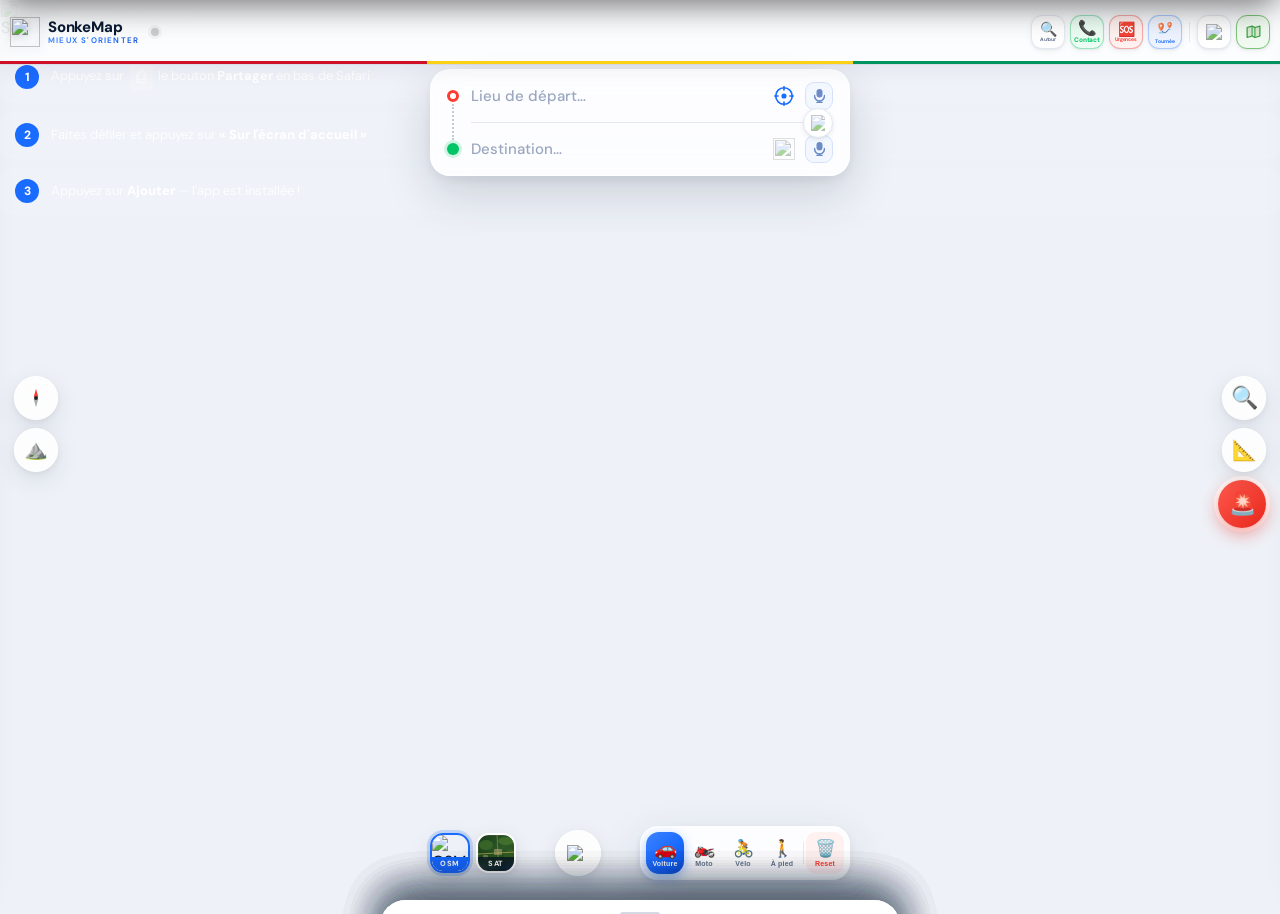
==== commit 50e93ee6: "deploy: 6874504f1538c045e0385b3f882e38079b4289ec" ====
--- a/index.html
+++ b/index.html
@@ -1087,7 +1087,7 @@
         .header-btn .badge,.poi-count,.multistop-badge{box-shadow:0 2px 6px rgba(11,27,51,.2);}
 
         /* ── Carte de recherche départ / destination ── */
-        .search-panel{top:calc(var(--header-h) + var(--safe-top) + 12px);}
+        .search-panel{top:calc(var(--header-h) + var(--safe-top) + 5px);}
         .search-card{border-radius:20px;border:1px solid rgba(255,255,255,.7);background:var(--glass);backdrop-filter:blur(16px) saturate(170%);-webkit-backdrop-filter:blur(16px) saturate(170%);box-shadow:var(--shadow-lg);transition:box-shadow .2s;}
         .search-card:focus-within{box-shadow:var(--shadow-lg),var(--ring);}
         .input-row{height:52px;padding:0 16px;}
@@ -2063,7 +2063,7 @@
 // grise « Map data not yet available ») là où le niveau demandé n'existe pas ; OpenLayers affiche alors
 // la tuile du niveau inférieur, préchargée grâce à « preload ».
 const ESRI='https://server.arcgisonline.com/ArcGIS/rest/services/';
-const ESRI_ATTR='Imagerie © <a href="https://www.esri.com" target="_blank" rel="noopener">Esri</a>, Vantor, Earthstar Geographics';
+const ESRI_ATTR='© <a href="https://www.esri.com" target="_blank" rel="noopener">Esri</a>, Vantor, Earthstar Geographics';
 function esriSource(service,attr,extra){return new ol.source.XYZ(Object.assign({url:ESRI+service+'/MapServer/tile/{z}/{y}/{x}?blankTile=false',maxZoom:19,crossOrigin:'anonymous',attributions:attr},extra));}
 // Netteté de l'imagerie :
 // - zDirection -1 : entre deux niveaux de zoom, prendre le niveau le plus détaillé (tuiles jamais agrandies) ;
@@ -2078,8 +2078,8 @@
 const layerSat=esriImagery({visible:false});
 const layerHybrid=new ol.layer.Group({visible:false,layers:[
     esriImagery({}),
-    new ol.layer.Tile({source:esriSource('Reference/World_Transportation','Routes © Esri')}),
-    new ol.layer.Tile({source:esriSource('Reference/World_Boundaries_and_Places','Noms © Esri')})
+    new ol.layer.Tile({source:esriSource('Reference/World_Transportation',undefined)}),
+    new ol.layer.Tile({source:esriSource('Reference/World_Boundaries_and_Places',undefined)})
 ]});
 const srcRoute=new ol.source.Vector(),srcUser=new ol.source.Vector(),srcPoi=new ol.source.Vector();
 const styleUser=new ol.style.Style({image:new ol.style.Circle({radius:9,fill:new ol.style.Fill({color:'#1A6BFF'}),stroke:new ol.style.Stroke({color:'white',width:3})})});
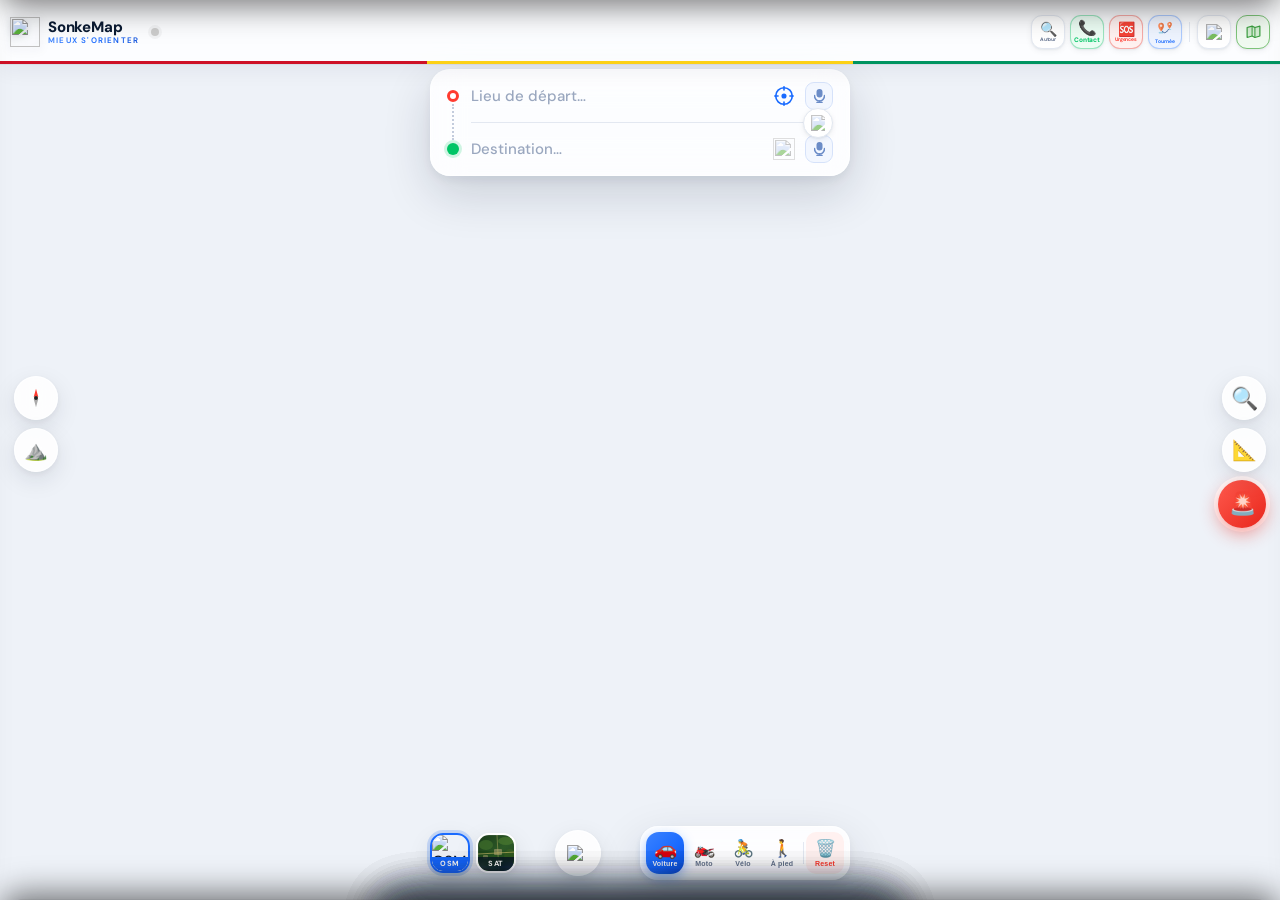
==== commit b277eb24: "deploy: 75c1e19ca79a4cc4a19019d1812867ea1e5a322f" ====
--- a/index.html
+++ b/index.html
@@ -900,10 +900,18 @@
         .user-menu-item:active{background:var(--bg);}
         .user-menu-item.danger{color:var(--red);}
         .user-menu-icon{font-size:16px;flex-shrink:0;}
-        ══ FIN AUTH DÉSACTIVÉ ══ */
-
-        /* ══ BANNIÈRE INSTALLATION PWA ══ */
-        /* ══ BANNIÈRE PWA — affichage bas de page ══ */
+        /* ══ FIN AUTH DÉSACTIVÉ ══ */
+
+        /* ══ BANNIÈRE INSTALLATION PWA (Chrome, Edge, Samsung : installation en un clic) ══ */
+        .pwa-banner{position:fixed;left:50%;bottom:calc(16px + var(--safe-bottom));transform:translate(-50%,calc(100% + 40px));width:calc(100% - 24px);max-width:420px;z-index:9900;display:flex;align-items:center;gap:12px;padding:12px 12px 12px 14px;background:#fff;border-radius:18px;border:1px solid var(--border);box-shadow:0 10px 36px rgba(0,0,0,.22);transition:transform .4s cubic-bezier(.34,1.2,.64,1);}
+        .pwa-banner.show{transform:translate(-50%,0);}
+        .pwa-banner img{width:44px;height:44px;border-radius:11px;flex-shrink:0;}
+        .pwa-banner-text{flex:1;min-width:0;}
+        .pwa-banner-title{font-size:14px;font-weight:700;color:#0A1628;}
+        .pwa-banner-sub{font-size:12px;color:#6B7A90;line-height:1.3;}
+        .pwa-banner-btns{display:flex;flex-direction:column;gap:6px;flex-shrink:0;}
+        .pwa-btn-install{background:#1A6BFF;color:#fff;border:none;border-radius:10px;padding:8px 14px;font:700 13px 'DM Sans',sans-serif;cursor:pointer;}
+        .pwa-btn-later{background:none;border:none;color:#6B7A90;font:600 12px 'DM Sans',sans-serif;cursor:pointer;padding:2px;}
 
         /* ══ NOTIFICATION IOS SAFARI — INSTALL ══ */
         .ios-install-tip{
@@ -1223,10 +1231,20 @@
             .info-arrival{font-size:14px;}
             #info-card:has(#btn-start-nav:not([style*="none"])) .info-meta > :nth-child(n+4){display:none;}
         }
-        @media (max-width:370px){
+        /* En-tête : logo + 6 boutons demandent ~415 px ; on compacte sous 430 px (iPhone SE = 375 px) */
+        @media (max-width:430px){
+            .header-inner{padding:0 8px;}
+            .brand{gap:6px;}
             .brand-sub{display:none;}
             .header-actions{gap:3px;}
+            .header-sep{display:none;}
             .header-btn,.poi-group-btn,.contact-btn,.urg-btn,.multistop-btn{width:31px;height:31px;border-radius:10px;}
+        }
+        /* Très petits écrans (320 px) : le logo seul, sans le nom */
+        @media (max-width:350px){
+            .brand-text{display:none;}
+        }
+        @media (max-width:370px){
             .mode-btn{width:34px;}
             .layer-btn{width:36px;height:36px;}
             .fab{width:42px;height:42px;}
@@ -2028,6 +2046,19 @@
     </div>
 </div>
 
+<!-- ══ BANNIÈRE INSTALLATION EN UN CLIC (Chrome, Edge, Samsung Internet) ══ -->
+<div class="pwa-banner" id="pwa-banner" role="dialog" aria-label="Installer SonkeMap">
+    <img src="https://cdn-icons-png.flaticon.com/128/854/854878.png" alt="">
+    <div class="pwa-banner-text">
+        <div class="pwa-banner-title">Installer SonkeMap</div>
+        <div class="pwa-banner-sub">Ouverture rapide depuis l'écran d'accueil, même avec une connexion faible</div>
+    </div>
+    <div class="pwa-banner-btns">
+        <button class="pwa-btn-install" id="pwa-btn-install">Installer</button>
+        <button class="pwa-btn-later" id="pwa-btn-later">Plus tard</button>
+    </div>
+</div>
+
 <div id="toast"></div>
 
 <script>
@@ -4655,25 +4686,50 @@
 }
 
 // ── Capture de l'événement beforeinstallprompt (Android/Chrome) ──
+// « Plus tard » ou ✕ : on ne repropose pas avant 7 jours
+function pwaRecentlyDismissed() {
+    var shown = localStorage.getItem('pwa_banner_shown');
+    return shown && (Date.now() - parseInt(shown)) < 7 * 24 * 3600 * 1000;
+}
+function pwaRememberDismiss() {
+    localStorage.setItem('pwa_banner_shown', Date.now().toString());
+}
+
+// Le navigateur sait installer l'app : on garde son invite et on affiche notre bannière
 window.addEventListener('beforeinstallprompt', function(e) {
     e.preventDefault();
     pwaPrompt = e;
-    // Masquer la notif Android si elle est visible
-    // Afficher notre bannière personnalisée en bas
-});
-
-// ── Détection iOS + Android + Facebook ──
+    $('#android-install-tip').removeClass('show');
+    if (isPwaInstalled() || pwaRecentlyDismissed()) return;
+    setTimeout(function(){ if (pwaPrompt) $('#pwa-banner').addClass('show'); }, 1500);
+});
+
+$('#pwa-btn-install').on('click', function() {
+    $('#pwa-banner').removeClass('show');
+    if (!pwaPrompt) return;
+    pwaPrompt.prompt();
+    pwaPrompt.userChoice.then(function(choice) {
+        if (choice.outcome !== 'accepted') pwaRememberDismiss();
+    });
+    pwaPrompt = null; // une invite ne sert qu'une fois
+});
+
+$('#pwa-btn-later').on('click', function() {
+    $('#pwa-banner').removeClass('show');
+    pwaRememberDismiss();
+});
+
+// ── Navigateurs sans installation en un clic : instructions pas à pas ──
 window.addEventListener('load', function() {
-    if (isPwaInstalled()) return;
-    var shown = localStorage.getItem('pwa_banner_shown');
-    if (shown && (Date.now() - parseInt(shown)) < 7 * 24 * 3600 * 1000) return;
+    if (isPwaInstalled() || pwaRecentlyDismissed()) return;
 
     if (isIOS() && isSafari()) {
-        showIosInstallTip();
+        setTimeout(showIosInstallTip, 1500);
     } else if (isFromSocial()) {
-    } else if (isAndroidChrome() && !pwaPrompt) {
-        // Android Chrome sans beforeinstallprompt → guider vers les 3 points
-        setTimeout(showAndroidInstallTip, 2000);
+        // Navigateur intégré Facebook/Instagram : installation impossible
+    } else if (isAndroidChrome()) {
+        // Laisser à Chrome le temps de proposer l'installation en un clic
+        setTimeout(function(){ if (!pwaPrompt) showAndroidInstallTip(); }, 4000);
     }
 });
 
@@ -4693,7 +4749,9 @@
 }
 
 // ── Fermer manuellement ──
-$('#android-tip-close').on('click', function() {
+// (délégué : les notifications sont placées après ce script dans la page)
+$(document).on('click', '#android-tip-close', function() {
+    $('#android-install-tip').removeClass('show');
 });
 
 // ── Détecter Safari (pas Chrome iOS ni Firefox iOS) ──
@@ -4709,12 +4767,13 @@
 }
 
 // ── Fermer la notification iOS ──
-$('#ios-tip-close').on('click', function() {
+$(document).on('click', '#ios-tip-close', function() {
     $('#ios-install-tip').removeClass('show');
 });
 
 // ── Confirmer l'installation réussie ──
 window.addEventListener('appinstalled', function() {
+    $('#pwa-banner').removeClass('show');
     showToast("🎉 SonkeMap ajout\u00e9e \u00e0 votre \u00e9cran d'accueil !", 5000);
     pwaPrompt = null;
 });
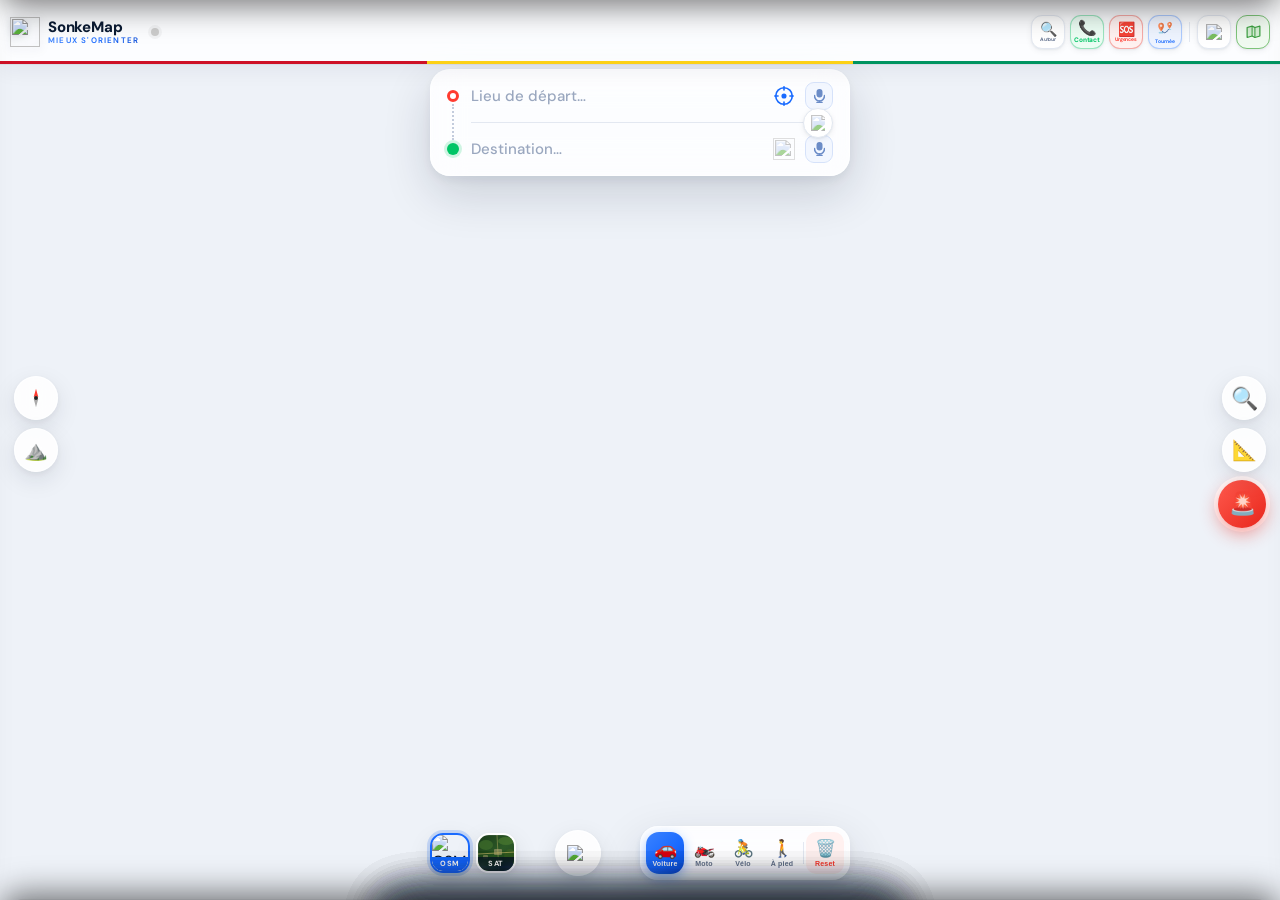
==== commit 4638c656: "deploy: 1d880d00ee618beadd3ccc295e35058774fb1fa6" ====
--- a/index.html
+++ b/index.html
@@ -497,6 +497,16 @@
         /* Overlay transparent */
         .danger-overlay{position:fixed;inset:0;background:rgba(0,0,0,.35);z-index:4599;display:none;backdrop-filter:blur(1px);}
         .danger-overlay.show{display:block;}
+        /* Choix : danger à ma position ou sur la carte */
+        .dwp-choices{display:flex;flex-direction:column;gap:10px;padding:4px 12px 8px;}
+        .dwp-btn{display:flex;align-items:center;gap:14px;width:100%;padding:14px;border-radius:16px;border:1.5px solid var(--border);background:var(--bg);font-family:'DM Sans',sans-serif;text-align:left;cursor:pointer;transition:transform .15s;}
+        .dwp-btn:active{transform:scale(.98);}
+        .dwp-btn.dwp-gps{border-color:rgba(26,107,255,.35);background:#EEF4FF;}
+        .dwp-emoji{font-size:26px;flex-shrink:0;}
+        .dwp-text{display:flex;flex-direction:column;gap:2px;}
+        .dwp-text b{font-size:14px;color:var(--navy);}
+        .dwp-text small{font-size:12px;color:var(--text-2);}
+        .dtp-preview em{font-style:normal;font-weight:700;color:var(--blue);}
 
         /* Liste des dangers actifs */
         .dangers-list-panel{
@@ -1501,6 +1511,25 @@
 
 <!-- ══ OVERLAY + POPUP TYPE DANGER ══ -->
 <div class="danger-overlay" id="danger-overlay"></div>
+
+<!-- ══ OÙ EST LE DANGER ? (position GPS ou carte) ══ -->
+<div class="danger-type-popup" id="danger-where-popup">
+    <div class="dtp-handle"></div>
+    <div class="dtp-head">
+        <div class="dtp-title">Où est le danger ?</div>
+        <button class="dtp-close" id="dwp-close">✕</button>
+    </div>
+    <div class="dwp-choices">
+        <button class="dwp-btn dwp-gps" id="dwp-gps">
+            <span class="dwp-emoji">📍</span>
+            <span class="dwp-text"><b>À ma position</b><small>Je suis juste à côté du danger</small></span>
+        </button>
+        <button class="dwp-btn" id="dwp-map">
+            <span class="dwp-emoji">🗺️</span>
+            <span class="dwp-text"><b>Placer sur la carte</b><small>Je touche l'endroit exact sur la carte</small></span>
+        </button>
+    </div>
+</div>
 <div class="danger-type-popup" id="danger-type-popup">
     <div class="dtp-handle"></div>
     <div class="dtp-head">
@@ -2070,6 +2099,7 @@
 let currentSteps=[],currentStepIndex=0;
 let isNavigating=false,isLocating=false,departIsGPS=false;
 let userCoord=null,recalcTimeout=null,lastRouteCoords=null;
+let gpsAccuracy=null,gpsFixTime=0; // précision (m) et heure du dernier point GPS
 let favorites=JSON.parse(localStorage.getItem('snk_favs')||'[]');
 let history=JSON.parse(localStorage.getItem('snk_hist')||'[]');
 let activePoi=null;
@@ -2204,7 +2234,7 @@
     if(!navigator.geolocation){showToast('⚠️ Géolocalisation non supportée');return;}
     watchId=navigator.geolocation.watchPosition(pos=>{
         const{longitude:lon,latitude:lat,accuracy,heading:gpsHeading,speed:gpsSpeed}=pos.coords;
-        userCoord=[lon,lat];updateAccuracyIndicator(accuracy);
+        userCoord=[lon,lat];gpsAccuracy=accuracy;gpsFixTime=Date.now();updateAccuracyIndicator(accuracy);
         const coord=ol.proj.fromLonLat(userCoord);
         let hdg=gpsHeading;
         if((hdg===null||isNaN(hdg))&&lastGpsPositions.length>=1){const prev=lastGpsPositions[lastGpsPositions.length-1];const d=haversineKm(prev[1],prev[0],lat,lon);if(d>0.005)hdg=calcBearing(prev[1],prev[0],lat,lon);}
@@ -3157,10 +3187,11 @@
 }
 
 // ── Afficher le popup de choix du type ──
-function showDangerTypePopup(lon, lat){
+function showDangerTypePopup(lon, lat, gpsAccuracy){
     pendingCoord = [lon, lat];
-    // Afficher coordonnées dans le preview
-    $('#dtp-preview').html('📍 <span>' + lat.toFixed(5) + ', ' + lon.toFixed(5) + '</span>');
+    // Afficher coordonnées dans le preview (+ précision si placé par GPS)
+    $('#dtp-preview').html('📍 <span>' + lat.toFixed(5) + ', ' + lon.toFixed(5) + '</span>'
+        + (gpsAccuracy ? ' <em>Ma position ± ' + Math.round(gpsAccuracy) + ' m</em>' : ''));
     $('#danger-type-popup').addClass('show');
     $('#danger-overlay').addClass('show');
 }
@@ -3226,16 +3257,62 @@
         // Il y a des dangers → afficher la liste avec option d'ajouter
         openDangerList();
     } else {
-        // Pas de dangers → activer directement le mode édition
-        startDangerEdit();
+        // Pas de dangers → demander directement où se trouve le danger
+        openDangerWhere();
     }
 });
 
 // Depuis la liste, ajouter un nouveau
 $('#dlp-add-btn').on('click', function(){
     closeDangerList();
+    openDangerWhere();
+});
+
+// ── Où est le danger ? À ma position (GPS) ou sur la carte ──
+function openDangerWhere(){
+    $('#danger-where-popup').addClass('show');
+    $('#danger-overlay').addClass('show');
+}
+function closeDangerWhere(){
+    $('#danger-where-popup').removeClass('show');
+    $('#danger-overlay').removeClass('show');
+}
+$('#dwp-close, #danger-overlay').on('click', closeDangerWhere);
+$('#dwp-map').on('click', function(){
+    closeDangerWhere();
     startDangerEdit();
 });
+$('#dwp-gps').on('click', function(){
+    closeDangerWhere();
+    reportDangerAtMyPosition();
+});
+
+function reportDangerAtMyPosition(){
+    function useFix(lon, lat, acc){
+        map.getView().animate({center: ol.proj.fromLonLat([lon, lat]), zoom: Math.max(map.getView().getZoom() || 0, 17), duration: 600});
+        if(acc > 100) showToast('⚠️ Position peu précise (± ' + Math.round(acc) + ' m)', 3500);
+        showDangerTypePopup(lon, lat, acc);
+    }
+    // Position GPS récente (moins de 30 s) : on l'utilise directement
+    if(userCoord && gpsFixTime && (Date.now() - gpsFixTime) < 30000){
+        useFix(userCoord[0], userCoord[1], gpsAccuracy);
+        return;
+    }
+    if(!navigator.geolocation){
+        showToast('⚠️ Géolocalisation non disponible — placez le danger sur la carte', 3500);
+        startDangerEdit();
+        return;
+    }
+    showToast('📡 Recherche de votre position…', 4000);
+    navigator.geolocation.getCurrentPosition(function(pos){
+        useFix(pos.coords.longitude, pos.coords.latitude, pos.coords.accuracy);
+    }, function(err){
+        showToast(err.code === 1
+            ? '⚠️ Autorisation GPS refusée — placez le danger sur la carte'
+            : '⚠️ Position introuvable — placez le danger sur la carte', 4000);
+        startDangerEdit();
+    }, {enableHighAccuracy: true, timeout: 15000, maximumAge: 10000});
+}
 
 // Fermer liste
 $('#dlp-close').on('click', closeDangerList);
